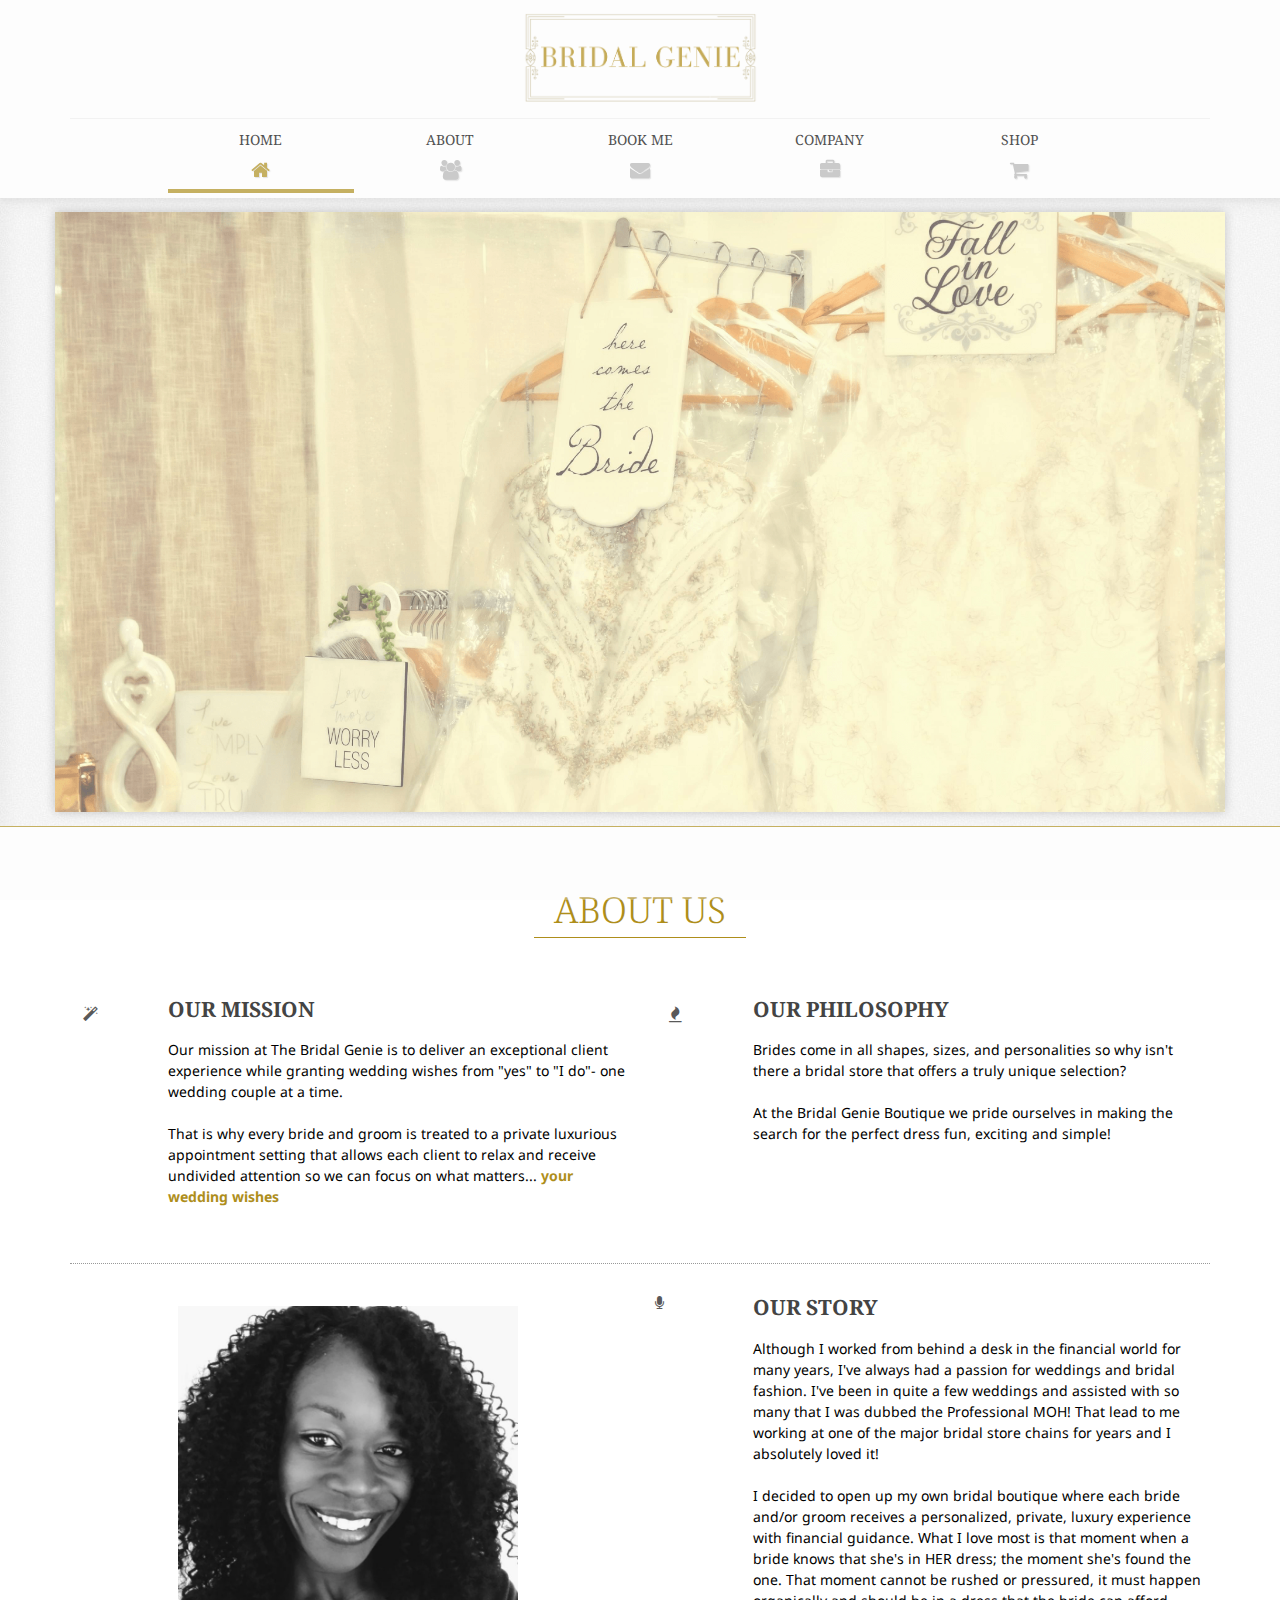
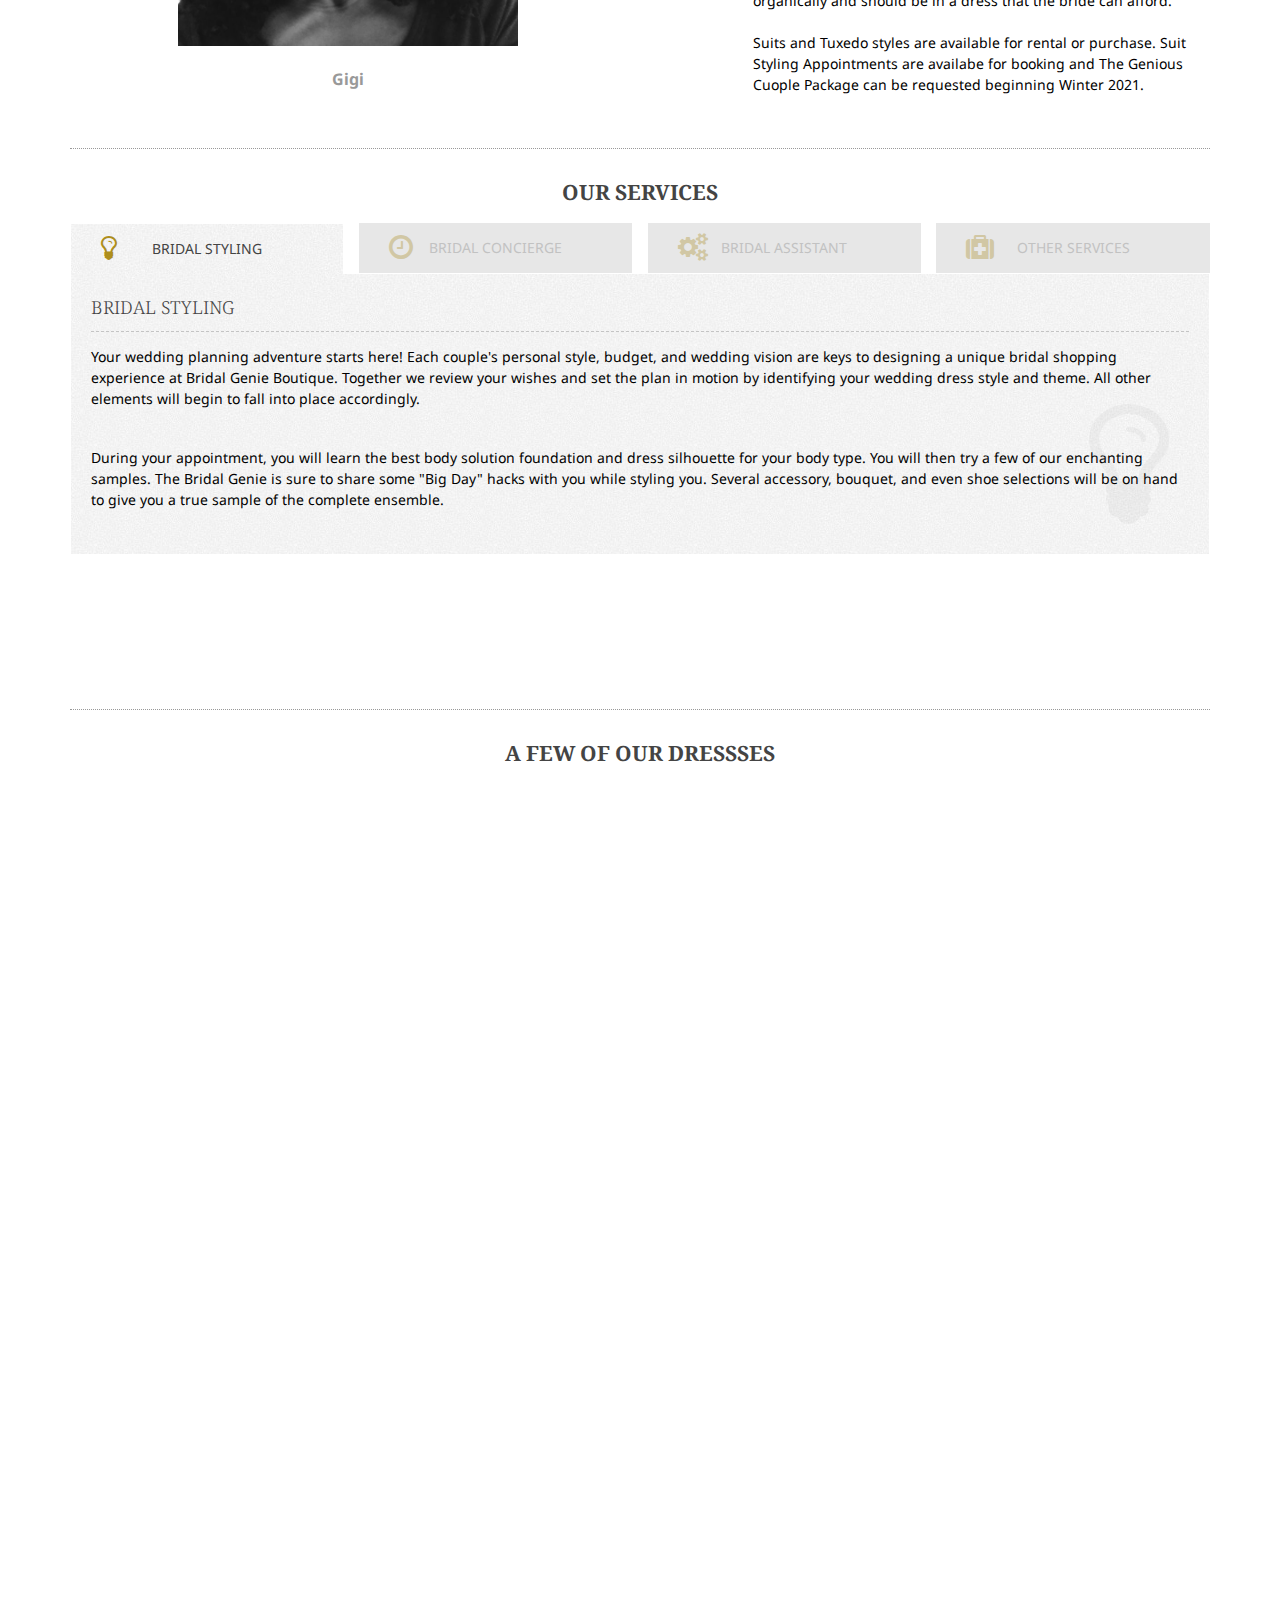
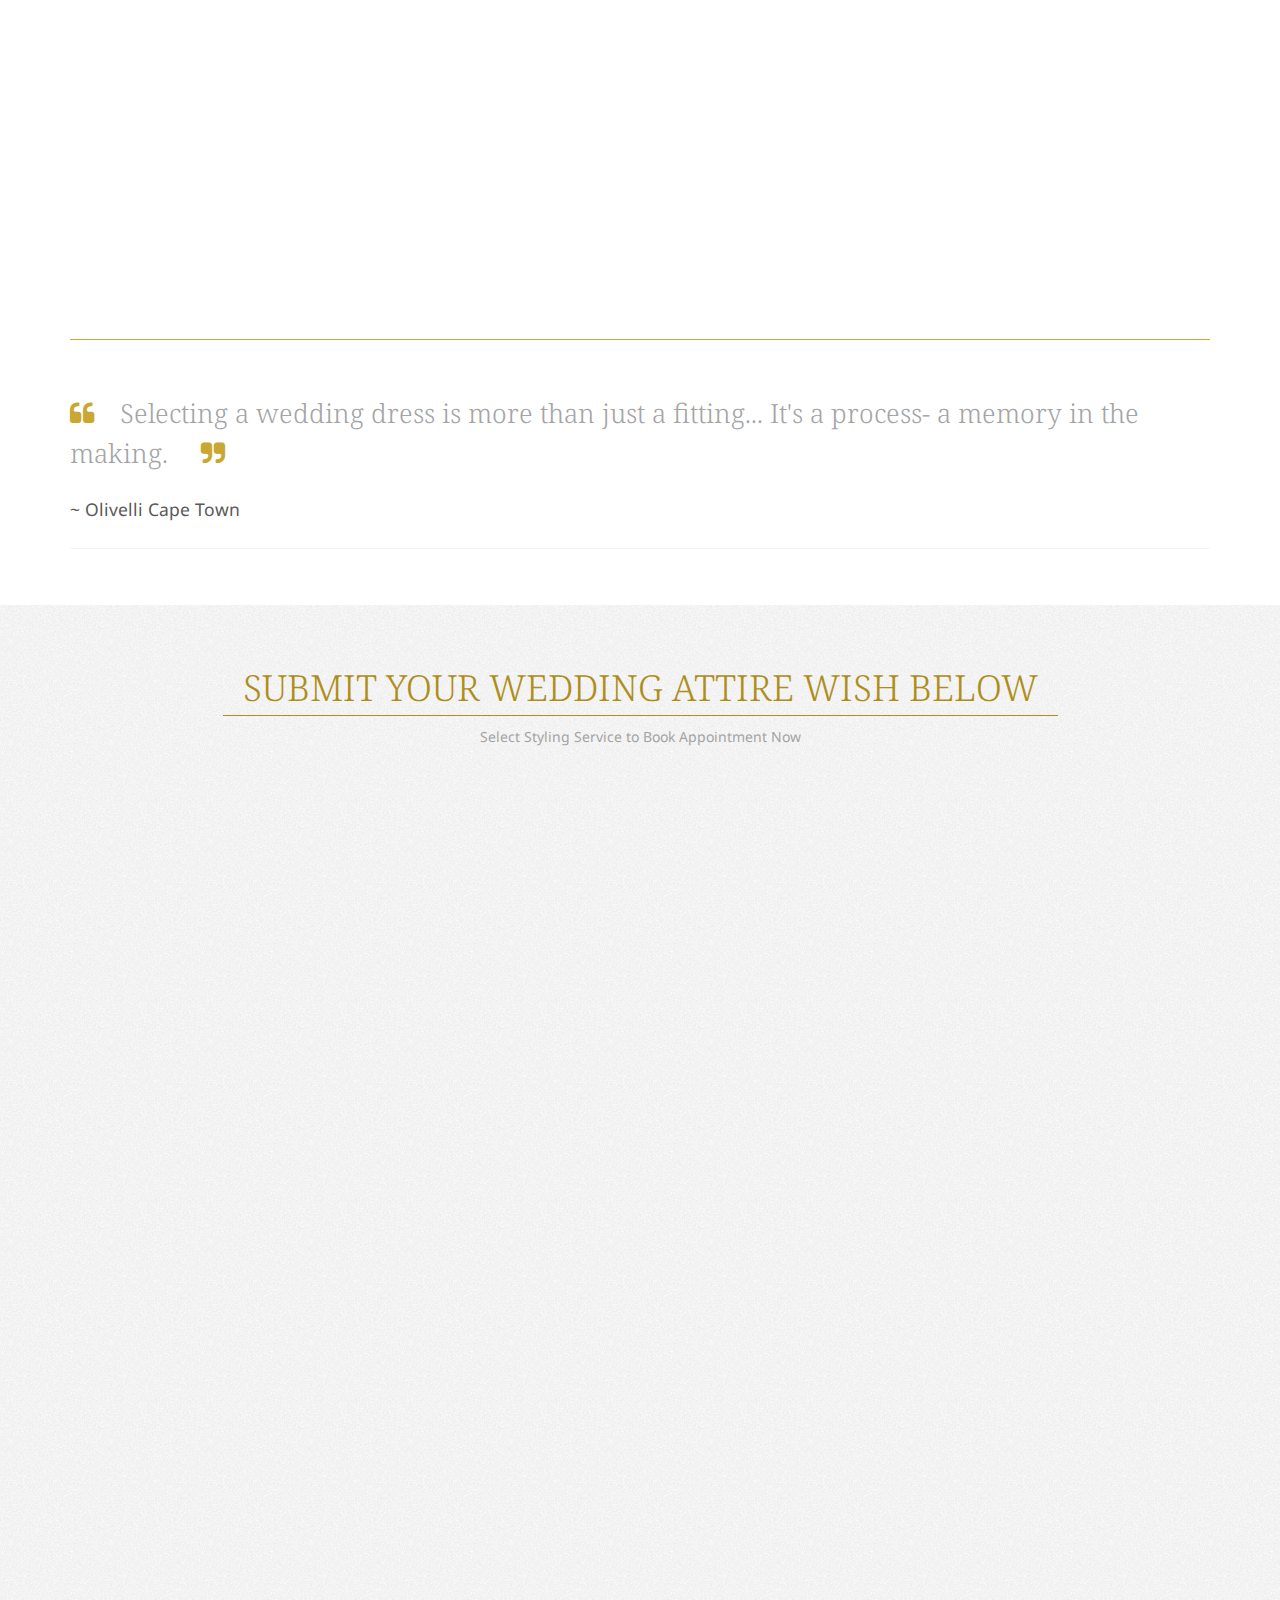
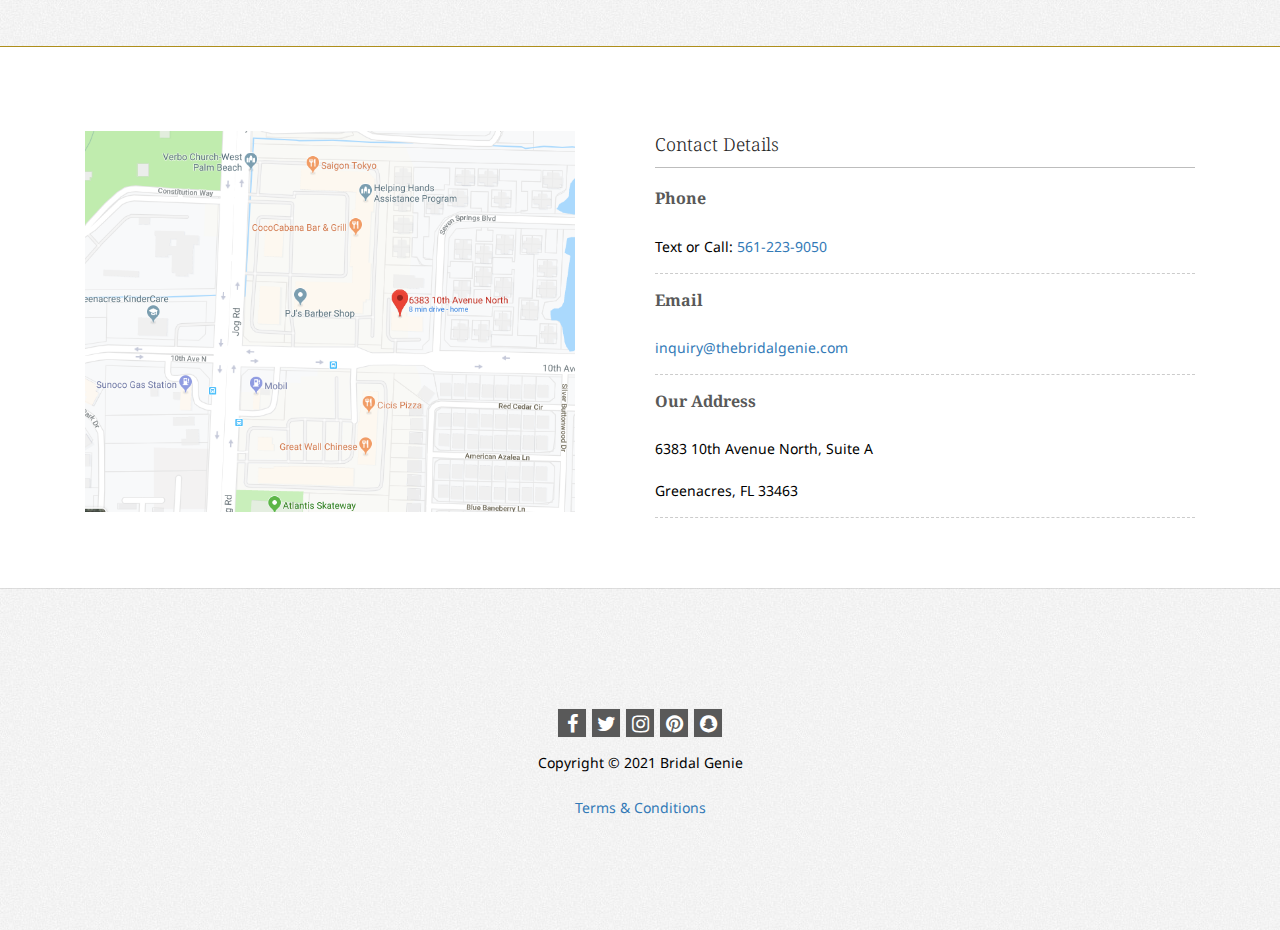
==== index.html @ aafdf783 "Fix navigation issues" ====
<!DOCTYPE html>
<html lang="en">
<head>
    <title>Bridal Genie</title>
    
    <!-- Mobile Specific Meta -->
    <meta name="viewport" content="width=device-width, initial-scale=1, maximum-scale=1">
    <meta http-equiv="content-type" content="text/html; charset=utf-8" >
    <meta http-equiv="Cache-Control" content="no-cache, no-store, must-revalidate" />
    <meta http-equiv="Pragma" content="no-cache" />
    <meta http-equiv="Expires" content="0" />
    
    <link href="css/all.min.css" rel="stylesheet" type="text/css" />
    <link href="css/application-revised.css" rel="stylesheet" type="text/css" />
 
    <!-- ICON FONT CSS -->
    <link href="css/font-awesome.min.css" rel="stylesheet" type="text/css" media="all" />
    
    <!-- GOOGLE FONT CSS -->
    <link href='https://fonts.googleapis.com/css?family=Droid+Serif:400,400italic,700' rel='stylesheet' type='text/css'>
    <link href='https://fonts.googleapis.com/css?family=Droid+Sans:400,700' rel='stylesheet' type='text/css'>

    <!--BOOTSTRAP CSS -->
    <link href="css/bootstrap.css" rel="stylesheet" type="text/css" media="all" />
    
    <!--NIVO SLIDR CSS -->
    <link href="css/nivo/default.css" rel="stylesheet" type="text/css" media="all" />
     
     <!-- CUBE PORTFOLIO CSS -->
    <link href="css/cubeportfolio.css" rel="stylesheet">
    
    <!-- Media Element Player CSS -->
    <link href="css/mediaelementplayer.css" rel="stylesheet">
    
    <!-- owl.transition -->
    <link rel="stylesheet" href="css/owl.transition.css">
     
    <!-- CUSTOM CSS -->
    <link href="css/custom.css?v=1.5" rel="stylesheet" type="text/css" media="all" />
    
    <!-- MODERNIZR JS --> 
    <script src="js/modernizr.js"></script>
    
    <!--[if lt IE 9]>
        <script src="https://html5shim.googlecode.com/svn/trunk/html5.js"></script>
    <![endif]--> 

</head>

<body class="pre-loader smoothy">
   <!-- START HOME -->
   <div class="page nopad" id="home">
            <header>   
                <div class="container">
               
                    <div class="row">
                                                  
                       <div class="col-md-12">
                           
                           <div src="/images/logo-cropped.png" style="
                                background: url('/images/logo-cropped.png');
                                background-size: 250px;
                                background-repeat: no-repeat;
                                width: 100%;
                                background-position-x: center;
                                height: 118px;"></div>
                           
                        </div> <!-- end col-md-12 -->
            
                    </div> <!-- end row -->
                </div> <!-- end container -->
           </header>  <!-- end header -->
         
           <div class="top-nav sticky--header" data-highlight="true">

                <div class="container">

                    <div class="row">

                        <div class="col-md-12 clearfix">

                            <div class="button-content center brand-content">
                                    <div class="button-content__shape">menu
                                        <i class="fa fa-align-justify"></i>
                                    </div>
                                </div>

                            <div class="menu-wrap">

                                <nav id="menu">

                                    <ul id="navigation">

                                        <li>
                                            <a href="#home" class="active firstCh">
                                                <span>Home</span>
                                                <i class="fa fa-home fa-2x"></i>
                                            </a>
                                        </li>
                                        <li>
                                            <a href="#about" class="secondCh">
                                                <span>About</span>
                                                <i class="fa fa-group fa-2x"></i>
                                            </a>
                                        </li>

                                        <li>
                                            <a href="#contact">
                                                <span>Book Me</span>
                                                <i class="fa fa-envelope fa-2x"></i>
                                            </a>
                                        </li>
                                        
                                        <li>
                                            <a href="#company" class="lastCh">
                                                <span>Company </span>
                                                <i class="fa fa-briefcase fa-2x"></i>
                                            </a>
                                        </li>

                                        <li>
                                            <a href="https://thebridalgenie.square.site/" target="_blank">
                                                <span>Shop</span>
                                                <i class="fa fa-shopping-cart fa-2x"></i>
                                            </a>
                                        </li>

                                    </ul>

                                </nav>
                                <!-- end menu -->

                            </div>
                            <!-- end menu-wrap -->
                            
                            <div class="menu-mobile">
                                <nav class="menu-mobile__scroll">
                                    <ul id="navigation-mobile">
                                        <li>
                                            <a href="#home" class="active firstCh">
                                                <span>Home</span>
                                                <i class="fa fa-home fa-2x"></i>
                                            </a>
                                        </li>
                                        <li>
                                            <a href="#about" class="secondCh">
                                                <span>About</span>
                                                <i class="fa fa-group fa-2x"></i>
                                            </a>
                                        </li>
                                        
                                        <li>
                                            <a href="#contact">
                                                <span>Book Me</span>
                                                <i class="fa fa-envelope fa-2x"></i>
                                            </a>
                                        </li>
                                        
                                        <li>
                                            <a href="#company" class="lastCh">
                                                <span>Company Info</span>
                                                <i class="fa fa-briefcase fa-2x"></i>
                                            </a>
                                        </li>

                                        <li>
                                            <a href="https://thebridalgenie.square.site/" target="_blank">
                                                <span>Shop</span>
                                                <i class="fa fa-shopping-cart fa-2x"></i>
                                            </a>
                                        </li>
                                    </ul>
                                </nav>
                                <!-- end menu-left -->

                            </div>
                            <!-- end mobile menu -->
                        </div>
                        <!-- end col-md-12 -->

                    </div>
                    <!-- end row -->

                </div>
                <!-- end container -->
            </div>
            <!-- end top-nav -->
           
           <!-- START FULL WIDTH NIVO WRAP -->
           <div class="fullwidthNivoWrap">
           
               <div class="container">
                 
                    <div class="row">
                 
                       <div class="span12">
        
                             <div class="theme-default">
                               
                               <div class="slide-wrap">
                               
                               <div id="nivo-slider" class="nivoSlider">
                               
                               <img src="/images/slider/fall-in-love.png" data-thumb="http://placehold.it/1000x400" alt="" />
                               <img src="/images/slider/love-more-worry-less.png" data-thumb="http://placehold.it/1000x400" alt="" />
                               <img src="/images/slider/never-stop-making-wishes.png" data-thumb="http://placehold.it/1000x400" alt="" />
                               
                               
                                <!--<img src="https://scontent-mia3-2.xx.fbcdn.net/v/t1.15752-9/s2048x2048/67632664_676492636202524_6101610418222923776_n.jpg?_nc_cat=109&_nc_oc=AQlidPWxLxqMxw5Fm52Qt-RfKw5mWt56e0IJUz0BXf-r-mwOF2VrP3E02lMSLZDmkeE&_nc_ht=scontent-mia3-2.xx&oh=e9f4cf1095e96dc063c4ec4763427c6b&oe=5DCCCE6A" data-thumb="http://placehold.it/1000x400" alt="" title="Well Design Text Layout" />-->
                                <!--<img src="https://scontent-mia3-2.xx.fbcdn.net/v/t1.15752-9/s2048x2048/68617800_396903310814776_85320130925428736_n.jpg?_nc_cat=110&_nc_oc=AQk9kQescT_mNffjImkCTiKgeitTtL6-SoC3RGo5_SF_o7J4r6KXU7Tc6JuQ6sPvPkI&_nc_ht=scontent-mia3-2.xx&oh=89989eeba641c5ba8122cf074e465425&oe=5DE5D48B" data-thumb="http://placehold.it/1000x400" alt="" title="Beauiful Images Display" />-->
                               
                              </div> <!-- end nivoSlider -->
                              
                           </div>  <!-- end theme-default -->
                        
                        </div> <!-- end slide-wrap -->
                        
                     </div> <!-- end span12 -->
                     
                  </div>  <!-- end row -->               
            </div>  <!-- end container -->
          
        </div>  <!-- end fullwidthNivoWrap -->
      
    </div> 
    <!-- END HOME --> 

     <!-- START ABOUT -->
    <div class="page" id="about">

        <div class="about-wrap">

            <div class="container">

                <div class="row">

                    <div class="col-md-12">

                        <div class="sectionTitle">

                            <h2>About Us</h2>

                        </div>
                        <!-- end sectionTitle -->

                    </div>
                    <!-- end col-md-12 -->

                </div>
                <!-- end row -->

            </div>
            <!-- end container -->

            <div class="container">
                
                <div class="row">

                    <div class="about-description">

                        <div class="col-md-6 text-lg-left text-center" data-sr="wait .4s enter top and move 50px over 1.33s">
                            <div class="row">
                                <div class="col-0 col-md-2">
                                    <i class="fa fa-magic"></i>
                                </div>
                                <div class="col-md-10">
                                    <h4 class="text-lg-left text-center">Our Mission</h4>
                                    <p>
                                        Our mission at The Bridal Genie is to deliver an exceptional client experience while granting wedding wishes from "yes" to "I do"- one wedding couple at a time.
                                        <br><br>
                                        
                                        That is why every bride and groom is treated to a private luxurious appointment setting that allows each client to relax and receive undivided attention so we can focus on what matters... <b style="font-size: inherit;">your wedding wishes</b>
                                    </p>
                              </div>
                           </div>
                        </div>
                        <!-- end div col-md-6 -->

                        <div class="col-md-6 text-lg-left text-center" data-sr="wait .8s enter top and move 50px over 1.33s">
                            <div class="row">
                                <div class="col-0 col-md-2">
                                    <i class="fa fa-fire"></i>
                                </div>
                                <div class="col-md-10">
                                    <h4 class="text-lg-left text-center">Our Philosophy</h4>
                                    <p>
                                        Brides come in all shapes, sizes, and personalities so why isn't there a bridal store that offers a truly unique selection?
                                        <br><br>
                                        At the Bridal Genie Boutique we pride ourselves in making the search for the perfect dress fun, exciting and simple!
                                    </p>
                              </div>
                           </div>
                        </div>
                        <!-- end div col-md-6 -->

                    </div>
                    <!-- end div about-description -->

                </div>
                <!-- end div row -->

                <div class="row">

                    <div class="col-md-12">
                        
                        <!-- START TEAM WRAP -->
                        <div class="team-wrap">
        
                            <div class="row">
        
                                <div class="col-md-6 mx-auto" data-sr="wait .5s enter left and move 50px over 1.33s">
         
                                    <div class="team-member col-8 mx-auto">
        
                                        <div class="team-data">
        
                                            <div class="member-info">
        
                                                <div class="member-about">
                                                    Granting wedding wishes from "Yes" to "I do"
                                                    <br><br>
                                                    ~Gigi<br><br>
                                                    Master Stylist 
                                                </div>
                                                <!-- end memberAbout -->
                                            </div>
                                            <!-- end member-info -->
                                            
                                            <img src="/images/team/thebridalgenie.jpg" alt="">
        
                                        </div>
                                        <!--end team-data --> 
                                            
                                        
        
                                        <span class="team-name">Gigi</span>
        
                                        <span class="team-title"></span>
        
                                    </div>
                                    <!-- end team-member -->
        
                                </div>
                                <!-- end col-md-4 -->
                                <div class="col-md-6 mr-auto text-lg-left text-center" data-sr="enter top and move 50px over 1.33s">
                                    <div class="row">
                                        <div class="col-0 col-md-2">
                                            <i class="fa fa-microphone"></i>
                                        </div>
                                        <div class="col-md-10">
                                            <h4 class="text-lg-left text-center">Our Story</h4>
                                            <p>
                                             Although I worked from behind a desk in the financial world for many years, I've always had a passion for weddings and bridal fashion. I've been in quite a few weddings and assisted with so many that I was dubbed the Professional MOH! That lead to me working at one of the major bridal store chains for years and I absolutely loved it!
                                                <br><br>
                                                 I decided to open up my own bridal boutique where each bride and/or groom receives a personalized, private, luxury experience with financial guidance. What I love most is that moment when a bride knows that she's in HER dress; the moment she's found the one. That moment cannot be rushed or pressured, it must happen organically and should be in a dress that the bride can afford. 
                                               <br><br>  
                                             Suits and Tuxedo styles are available for rental or purchase. Suit Styling Appointments are availabe for booking and The Genious Cuople Package can be requested beginning Winter 2021.
                                            </p>
                                      </div>
                                   </div>
                                </div>
                                <!-- end div col-md-6 -->
        
                            </div>
                            <!-- end row -->
        
                        </div>
                        <!-- end team-wrap -->

                        <!-- START TAB WRAP -->
                        <div class="tabWrap" data-sr="enter bottom and move 200px over 1.33s">

                            <h4 class="text-center">Our Services</h4>

                            <ul class="tabs">
                                <li>
                                    <a href="#tab1">
                                        <i class="fa fa-lightbulb-o fa-2x"></i>
                                        Bridal Styling</a>
                                </li>
                                <li>
                                    <a href="#tab2">
                                        <i class="fa fa-clock-o fa-2x"></i>
                                        Bridal Concierge</a>
                                </li>
                                <li>
                                    <a href="#tab3">
                                        <i class="fa fa-cogs fa-2x"></i>
                                        Bridal Assistant</a>
                                </li>
                                <li>
                                    <a href="#tab4">
                                        <i class="fa fa-medkit fa-2x"></i>
                                        Other Services</a>
                                </li>
                                

                            </ul>
                            <!-- end tabs -->

                            <div class="tab_container">

                                <div id="tab1" class="tab_content">
                                    <h5>Bridal Styling</h5>
                                    <i class="fa fa-lightbulb-o fa-2x"></i>
                                    <p>
                                        Your wedding planning adventure starts here! Each couple's personal style, budget, and wedding vision are keys to designing a unique bridal shopping experience at Bridal Genie Boutique. Together we review your wishes and set the plan in motion by identifying your wedding dress style and theme. All other elements will begin to fall into place accordingly.
                                    </p>
                                        
                                    <p>
                                        During your appointment, you will learn the best body solution foundation and dress silhouette for your body type. You will then try a few of our enchanting samples.  The Bridal Genie is sure to share some "Big Day" hacks with you while styling you.  Several accessory, bouquet, and even shoe selections will be on hand to give you a true sample of the complete ensemble.
                                    </p>
                                </div>

                                <div id="tab2" class="tab_content">
                                    <h5>Bridal Concierge</h5>
                                    <i class="fa fa-clock-o fa-2x"></i>
                                    <p>
                                        No need to worry about where you can store your dress between purchase, alterations, and your big day. The Boutique to Bridal Suite Service ensures that your wedding dress is maintained in a secured, well ventilated area. Your dress will be delivered to your alterations and steaming appointment with one of our preferred seamstress/cleaners.
                                    </p>
                                    <p>
                                        On the day of (or evening prior to)your wedding, your bridal stylist will arrive with your dress steamed* and ready to style and fasten you to ensure your aisle debut or first look is flawless.
                                        Your bridal stylist can remain on hand post ceremony to position dress during your photo session and bustle for reception! This allows you and your bridal entourage to fully immerse yourselves in the true fun, love and experience of your big day without any awkward or frantic dress moments.
                                    </p>
                                    <p>
                                        The Bridal Concierge service ensures that I am with you every step of the way, from  vision to reality including research and selection expert wedding vendors, to off-site dress fittings, venue searches, bride tribe meetings, and so much more.
                                    </p>
                                    <p>
                                        Transport of Bridal Crew dresses is available. This is a separate service. This option reduces the worries of your guys/gals forgetting to pick up outfits, small details, accessories, or having items accidentally separated or wrinkled/damaged during travel.  Bridal Genie Boutique will ensure your entire bridal entourage receives their complete registered attire** prior to the ceremony and assist with any requests.
                                    </p>
                                </div>
                                <div id="tab3" class="tab_content">
                                    <h5>BRIDAL ASSISTANT</h5>
                                    <i class="fa fa-cogs fa-2x"></i>
                                    <p>
                                        Wedding Planners are a valuable part of your wedding experience and should be included in the wedding budget, if possible.
                                        Bridal Genie Boutique has access to preferred partners that offer such services.
                                    </p>
                                    <p>
                                        If you prefer to plan your big day without a wedding planner, please consider booking a wedding management session as soon as possible. During this session, I will provide valuable wedding management info. This information will save you a lot of time and money during your wedding planning. Our Styling and Concierge Services will be explained in depth and made available to you.
                                    </p>
                                    <p>
                                        Having a personal bridal assistant to help you complete specific wedding tasks and manage your wedding planning journey will allow you to stay organized, and maintain your lifestyle while planning your wedding.
                                    </p>
                                    <p>
                                        Book a consultation to discuss your customized Bridal Styling & Consultation package!
                                    </p>
                                </div>

                                <div id="tab4" class="tab_content">
                                    <h5>Other Services</h5>
                                    <i class="fa fa-medkit fa-2x"></i>
                                    <p>Bridal Gown Steaming<br>
                                    The Bridal Genie offers expert steaming services for your bridal attire.  This service is included with the purchase of your formal event attire.<br>
                                    Having a destination wedding here in Florida but purchased your dress elsewhere? Traveling with your gown can be a daunting task and can cause unsightly wrinkles. We will steam your dress for you! This service must be booked no later than 1 week prior to your event date. If this service is requested within 7 days of your event date, a rush fee will be assessed.
                                    </p>
                                    <p>Groom Styling <br>
                                    The Bridal Genie now offers suit and tux rental services! Now your groom and groomsmen can rent or purchase their formal attire and receive undivided attention and stellar customer service and guidance. Groomed By G is a Bridal Genie company and is located inside Bridal Genie Boutique. To use our Build-a-Tux tool or get more information, <a href="https://groomedbyg.com/" target="_blank">Visit Groomed By G</a>
                                    </p>
                                    <p>Wedding Budgeting & Guidance</p>
                                </div>

                            </div>
                            <!-- end tab_container -->

                        </div>
                        <!-- end tabWrap -->

                    </div>
                    <!-- end col-md-12 -->

                </div>
                <!-- end row -->

            </div>
            <!-- end container -->

        </div>
        <!-- end div about-wrap -->
        
    </div>
    <!-- END ABOUT -->
    
    
  
    <!-- START NEWS -->
    <div class="page" id="news">

        <!-- START NEWS WRAP -->
        <div class="news-wrap">

            <div class="container">

                <div class="row">

                    <div class="col-md-12">

                        <div class="subSectionTitle">

                            <h4 class="text-center">A few of our dressses</h4>

                        </div>
                        <!-- end subSectionTitle -->
                        
                        
                        <div class="row">
                                <div class="col-md-4" data-sr="wait .4s enter left and move 50px over 1.33s">

                                    <div class="team-member">
        
                                        <div class="team-data">
        
                                            <div class="member-info">


                                                <a href="#" class="btn w-50 btn-theme m-4">
                                                    View
                                                </a>
                                                
                                                
                                            </div>
                                            <!-- end member-info -->
                                            
                                            <img src="images/lookbooks/OJ1750-1.jpeg" alt="">
        
                                        </div>
                                        <!--end team-data --> 
                                        
                                        <!-- <span class="team-name"></span> -->
        
                                        <!-- <span class="team-title"></span> -->
                                    </div>
        
                                </div>
                                <div class="col-md-4" data-sr="wait .6s enter left and move 50px over 1.33s">

                                    <div class="team-member">
        
                                        <div class="team-data">
        
                                            <div class="member-info">


                                                <a href="#" class="btn w-50 btn-theme m-4">
                                                    View
                                                </a>
                                                
                                                
                                            </div>
                                            <!-- end member-info -->
                                            
                                            <img src="images/lookbooks/OJ1759-1.jpeg" alt="">
        
                                        </div>
                                        <!--end team-data --> 
                                        
                                        <!-- <span class="team-name"></span> -->
        
                                        <!-- <span class="team-title"></span> -->
                                    </div>
        
                                </div>
                                <div class="col-md-4" data-sr="wait .8s enter left and move 50px over 1.33s">

                                    <div class="team-member">
        
                                        <div class="team-data">
        
                                            <div class="member-info">


                                                <a href="#" class="btn w-50 btn-theme m-4">
                                                    View
                                                </a>
                                                
                                                
                                            </div>
                                            <!-- end member-info -->
                                            
                                            <img src="images/lookbooks/OJ1777-1.jpeg" alt="">
        
                                        </div>
                                        <!--end team-data --> 
                                        
                                        <!-- <span class="team-name"></span> -->
        
                                        <!-- <span class="team-title"></span> -->
                                    </div>
                                </div>

                                <div class="col-md-4" data-sr="wait .8s enter left and move 50px over 1.33s">

                                    <div class="team-member">
        
                                        <div class="team-data">
        
                                            <div class="member-info">


                                                <a href="#" class="btn w-50 btn-theme m-4">
                                                    View
                                                </a>
                                                
                                                
                                            </div>
                                            <!-- end member-info -->
                                            
                                            <img src="images/lookbooks/OL1775-1.jpeg" alt="">
        
                                        </div>
                                        <!--end team-data --> 
                                        
                                        <!-- <span class="team-name"></span> -->
        
                                        <!-- <span class="team-title"></span> -->
                                    </div>
        
                                </div>

                                <div class="col-md-4" data-sr="wait .8s enter left and move 50px over 1.33s">

                                    <div class="team-member">
        
                                        <div class="team-data">
        
                                            <div class="member-info">


                                                <a href="#" class="btn w-50 btn-theme m-4">
                                                    View
                                                </a>
                                                
                                                
                                            </div>
                                            <!-- end member-info -->
                                            
                                            <img src="images/lookbooks/OM1833-1.jpeg" alt="">
        
                                        </div>
                                        <!--end team-data --> 
                                        
                                        <!-- <span class="team-name"></span> -->
        
                                        <!-- <span class="team-title"></span> -->
                                    </div>
        
                                </div>

                                <div class="col-md-4" data-sr="wait .8s enter left and move 50px over 1.33s">

                                    <div class="team-member">
        
                                        <div class="team-data">
        
                                            <div class="member-info">


                                                <a href="#" class="btn w-50 btn-theme m-4">
                                                    View
                                                </a>
                                                
                                                
                                            </div>
                                            <!-- end member-info -->
                                            
                                            <img src="images/lookbooks/OM1845-1.jpeg" alt="">
        
                                        </div>
                                        <!--end team-data --> 
                                        
                                        <!-- <span class="team-name"></span> -->
        
                                        <!-- <span class="team-title"></span> -->
                                    </div>
        
                                </div>
                        </div>

                        <!-- START CBP ROTATOR -->
                        <div id="cbp-qtrotator" class="cbp-qtrotator">

                            <div class="cbp-qtcontent">
                                <!-- <img src="http://lorempixel.com/100/100" alt="img01" /> -->
                                <blockquote>
                                    <p>Selecting a wedding dress is more than just a fitting... It's a process- a memory in the making.</p>
                                    <div>~ Olivelli Cape Town</div>
                                </blockquote>
                            </div>
                            <div class="cbp-qtcontent">
                                <blockquote>
                                    <p>What is important in a dress is the woman who is wearing it</p>
                                    <div>~ Yves Saint Laurent</div>
                                </blockquote>
                            </div>
                            <div class="cbp-qtcontent">
         
                                <blockquote>
                                    <p>A wedding dress is both intimate and personal for a woman; it must reflect the personality and style of the bride</p>
                                    <div>~ Carolina Herrera</div>
                                </blockquote>
                            </div>
                        </div>
                        <!-- end cbp-qtrotator -->

                    </div>
                    <!-- end col-md-12 -->

                </div>
                <!-- end row -->

            </div>
            <!-- end container -->

        </div>
        <!-- end news-wrap -->

    </div>
    <!-- END NEWS -->

    <!-- START CONTACT -->
    <div class="page" id="contact">

        <!-- START CONTACT WRAP -->
        <div class="contact-wrap">

            <div class="container">

                <div class="row">

                    <div class="col-md-12">

                        <div class="sectionTitle">

                            <h2>Submit Your Wedding Attire Wish Below</h2>
                            <p>Select Styling Service to Book Appointment Now</p>

                        </div>
                        <!-- end sectionTitle -->

                    </div>
                    <!-- end col-md-12 -->

                </div>
                <!-- end row -->

            </div>
            <!-- end container -->

            <div class="container">
                
                <iframe src="https://app.acuityscheduling.com/schedule.php?owner=18579626" width="100%" height="800" frameBorder="0"></iframe>
                <script src="https://embed.acuityscheduling.com/js/embed.js" type="text/javascript"></script>
                
                <!--
                    <style>
                        :root {
                            --app-color: #ae880e;
                        }
                        .border-container {
                          background-color: #fff;
                          border-radius: 4px;
                          box-shadow: 0 2px 2px rgba(0,0,0,.02);
                          border: 1px solid #e1e8f0;
                        }
                    </style>
          
                    <div class="row">
                        <div class="contact-inner-wrap">
                            <div class="col-md-6 clearfix">
                                <h5 class="contact-title">Personal Information</h5>
                                <fieldset class="" style="border-color: var(--app-color);">
                                    
                    	            <div class="form-group">
                                        <label for="full_name">Full Name <span class="quform-required fa fa-star"></span>
                                                        </label>
                                        <input class="form-control" name="full_name" type="text" id="fullName" placeholder="Jane Doe" tabindex="1">
                                    </div>
                    
                                    <div class="form-group">
                                        <label for="telephone">Phone Number <span class="quform-required fa fa-star"></span>
                                                        </label>
                                        <input class="form-control" name="telephone" type="tel" id="telephone" placeholder="561-456-7890" tabindex="2">
                                    </div>
                    
                                    <div class="form-group">
                                        <label for="email">Email <span class="quform-required fa fa-star"></span>
                                                        </label>
                                        <input class="form-control" name="email" type="email" id="email" placeholder="jane.doe@example.com" tabindex="3">
                                    </div>
                                    
                                </fieldset>
                            </div>
                            <div class="col-md-6">
                                <h5 class="contact-title">Event Information</h5>  
                                <fieldset class="" style="border-color: var(--app-color);">
                                    
                                    <div class="form-group">
                                        <label for="event_type">Event Type</label>
                                        <select class="form-control" name="event_type" id="eventType" tabindex="4">
                                            <option selected="" disabled="">Please select an event type</option>
                                            <option>Baby Shower</option>
                                            <option>Bachelorette Party</option>
                                            <option>Bridal Shower</option>
                                            <option>Homecoming</option>
                                            <option>Prom</option>
                                            <option>Quinceañera</option>
                                            <option>Sweet 16</option>
                                            <option>Wedding</option>
                                            <option>Vow Renewal</option>
                                            <option>Other</option>
                                        </select>
                                    </div>
                                    
                                    <div class="form-group">
                                        <label for="event_date">Event Date</label>
                                        <select class="form-control" name="event_date" id="eventDate" tabindex="5">
                                            <option selected="" disabled="">Do you know your event date?</option>
                                            <option value="yes">Yes</option>
                                            <option value="no">No</option>
                                        </select>
                                    </div>
                                    
                                    <div class="form-group" id="eventDatePickerDiv" style="display:none;">
                                        <label for="event_date_picker">&nbsp;</label>
                                        <div id="eventDatePicker" class="border-container form-control date-picker-btn" style="height: 34px;padding-top: 6px;padding-bottom: 2px;">
                                            <span style="line-height: 1.5; font-weight: 400; width: 90%">Immediately</span>
                                            <i class="ml-2 far fa-calendar-alt pull-right" style="margin-top: 3px; color: #868e96"></i>
                                        </div>
                                    </div>
                                    
                                    <div class="form-group">
                                        <label for="event_venue">Venue</label>
                                        <input type="text" class="form-control" name="event_venue" id="eventVenue" placeholder="123 Street Address, City, State Zip" tabindex="6">
                    
                                    </div>
                              
                                </fieldset>
                    	    </div>
                    	    <div class="col-md-12">
                    	        <div class="form-group">
                                    <label for="wishes">Select Your Wishes <span class="quform-required fa fa-star"></span></label>
                                                        
                                    <div class="p-0 border-container">
                    
                                        <div class="hidden-scrollbar text-center" style="height: 223px;border-radius: 5px;">
                                            <ul id="servicesContainer" class="mt-2 mb-2 nav nav-navbar"></ul>
                                        </div>
                    
                                    </div>
                                </div>
                    	    </div>
                    	    
                    	    <div class="col-md-6">
                    	        <div class="custom-control custom-checkbox mb-4">
                                    <input type="checkbox" class="custom-control-input" checked="">
                                    <label class="custom-control-label fs-10">I would like to continue to receive emails from Bridal Genie</label>
                                </div>
                    	    </div>
                    	    <div class="col-md-6">
                    	        <button class="btn-block btn btn-theme" id="sendMyWish" tabindex="7">SEND MY WISH </button>   
                    	        <span class="mt-3 mx-auto small text-center text-light">By completing this form you agree to our <a href="/tos" target="_blank">Terms and Conditions</a>.</span>
                    	    </div>
                    </div> -->
                    	     
                </div>
            </div>
        </div>
    </div>
    
    <!-- START COMPANY -->
    <div class="page" id="company">
        
        <!-- START COMPANY WRAP -->
        <div class="company-wrap">
            
            <div class="container"

                <div class="row mt-8">

                    <div class="contact-inner-wrap w-100">

                        <div class="col-md-6 clearfix">

                            <img class="pr-md-8" src="/images/google-maps.jpg">
  
                        </div>
                        <!-- end col-md-6 -->

                        <div class="col-md-6">

                            <h5 class="contact-title">Contact Details</h5>
                            
                            <div class="contact-details">
                                <h4>Phone</h4>
                                <p>Text or Call: <a href="tel:5612239050">561-223-9050</a></p>
                            </div>

                            <div class="contact-details">

                                <h4>Email</h4>
                                <p><a href="mailto:inquiry@thebridalgenie.com">inquiry@thebridalgenie.com</a></p>

                            </div>
                            
                            <div class="contact-details">

                                <h4>Our Address</h4>
                                <p>6383 10th Avenue North, Suite A</p>
                                <p>Greenacres, FL 33463</p>

                            </div>
                            
                        </div>
                        <!-- end col-md-6 -->

                    </div>
                    <!-- end contact-inner-wrap -->

                </div>
                <!-- end row -->

            </div>
            <!-- end container -->

        </div>
        <!-- end contact-wrap -->

    </div>
    <!-- END CONTACT -->

    <!-- START FOOTER -->
    <footer>

        <div class="container">

            <div class="row">

                <div class="col-md-12">
                    
                    <ul class="social-media">

                        <li>
                            <a href="https://fb.me/TheBridalGenie">
                                <i class="fa fa-facebook fa-2x"></i>
                            </a>
                        </li>
                        <li>
                            <a href="https://twitter.com/TheBridalGenie">
                                <i class="fa fa-twitter fa-2x"></i>
                            </a>
                        </li>
                        <li>
                            <a href="https://instagram.com/TheBridalGenie">
                                <i class="fa fa-instagram fa-2x"></i>
                            </a>
                        </li>
                        <li>
                            <a href="https://www.pinterest.com/TheBridalGenie">
                                <i class="fa fa-pinterest fa-2x"></i>
                            </a>
                        </li>
                        <li>
                            <a href="https://www.snapchat.com/add/bridalgenie">
                                <i class="fa fa-snapchat fa-2x"></i>
                            </a>
                        </li>

                    </ul>
                    <!-- end social-media -->

                    <div class="copyright">

                        <p>Copyright © 2021 Bridal Genie</p>
                        
                        <a href="/tos">Terms & Conditions</a>

                    </div>
                    <!-- end copyright -->

                </div>
                <!-- end col-md-12 -->

            </div>
            <!-- end row -->

        </div>
        <!-- end container -->

    </footer>
    <!-- END FOOTER -->

        <script src="https://code.jquery.com/jquery-1.12.4.js" integrity="sha256-Qw82+bXyGq6MydymqBxNPYTaUXXq7c8v3CwiYwLLNXU=" crossorigin="anonymous"></script>
        <script src="js/jquery.easing.1.3.js"></script>
        <script src="js/jquery.stellar.min.js?=1"></script>       
        <script src="js/jquery.nivo.slider.js"></script> 
        <script src="js/jquery.cubeportfolio.js"></script>
        <script src="js/cubeportfoiomain.js"></script>
        <script src="js/jquery.cbpFWSlider.js"></script>
        <script src="js/jquery.fancybox.pack.js"></script> 
        <script src="js/jquery.fancybox-media.js"></script>
        <script src="js/jquery.vaccordion.js"></script>
        <script src="js/jquery.cbpQTRotator.js"></script>

        <script src="js/owl.carousel.js"></script>
        <script src="js/preloader.js"></script>
 
        <script src="js/jquery.scrollUp.js"></script>
        <script src="js/jquery.countTo.js"></script>
        <script src="js/jquery.appear.js"></script>
        <script src="js/scrollReveal.js"></script>
        <script src="js/jquery.waypoints.min.js"></script>
        <script src="js/sticky.min.js"></script>

        <!-- CONTACT FORM -->
        <script src="js/custom.min.js"></script>
		
                		
</body>

</html>
---- css/all.min.css ----
.fa,.fab,.fal,.far,.fas{-moz-osx-font-smoothing:grayscale;-webkit-font-smoothing:antialiased;display:inline-block;font-style:normal;font-variant:normal;text-rendering:auto;line-height:1}.fa-lg{font-size:1.33333em;line-height:.75em;vertical-align:-.0667em}.fa-xs{font-size:.75em}.fa-sm{font-size:.875em}.fa-1x{font-size:1em}.fa-2x{font-size:2em}.fa-3x{font-size:3em}.fa-4x{font-size:4em}.fa-5x{font-size:5em}.fa-6x{font-size:6em}.fa-7x{font-size:7em}.fa-8x{font-size:8em}.fa-9x{font-size:9em}.fa-10x{font-size:10em}.fa-fw{text-align:center;width:1.25em}.fa-ul{list-style-type:none;margin-left:2.5em;padding-left:0}.fa-ul>li{position:relative}.fa-li{left:-2em;position:absolute;text-align:center;width:2em;line-height:inherit}.fa-border{border:.08em solid #eee;border-radius:.1em;padding:.2em .25em .15em}.fa-pull-left{float:left}.fa-pull-right{float:right}.fa.fa-pull-left,.fab.fa-pull-left,.fal.fa-pull-left,.far.fa-pull-left,.fas.fa-pull-left{margin-right:.3em}.fa.fa-pull-right,.fab.fa-pull-right,.fal.fa-pull-right,.far.fa-pull-right,.fas.fa-pull-right{margin-left:.3em}.fa-spin{animation:fa-spin 2s infinite linear}.fa-pulse{animation:fa-spin 1s infinite steps(8)}@keyframes fa-spin{0%{transform:rotate(0deg)}to{transform:rotate(1turn)}}.fa-rotate-90{-ms-filter:"progid:DXImageTransform.Microsoft.BasicImage(rotation=1)";transform:rotate(90deg)}.fa-rotate-180{-ms-filter:"progid:DXImageTransform.Microsoft.BasicImage(rotation=2)";transform:rotate(180deg)}.fa-rotate-270{-ms-filter:"progid:DXImageTransform.Microsoft.BasicImage(rotation=3)";transform:rotate(270deg)}.fa-flip-horizontal{-ms-filter:"progid:DXImageTransform.Microsoft.BasicImage(rotation=0, mirror=1)";transform:scaleX(-1)}.fa-flip-vertical{transform:scaleY(-1)}.fa-flip-both,.fa-flip-horizontal.fa-flip-vertical,.fa-flip-vertical{-ms-filter:"progid:DXImageTransform.Microsoft.BasicImage(rotation=2, mirror=1)"}.fa-flip-both,.fa-flip-horizontal.fa-flip-vertical{transform:scale(-1)}:root .fa-flip-both,:root .fa-flip-horizontal,:root .fa-flip-vertical,:root .fa-rotate-90,:root .fa-rotate-180,:root .fa-rotate-270{filter:none}.fa-stack{display:inline-block;height:2em;line-height:2em;position:relative;vertical-align:middle;width:2.5em}.fa-stack-1x,.fa-stack-2x{left:0;position:absolute;text-align:center;width:100%}.fa-stack-1x{line-height:inherit}.fa-stack-2x{font-size:2em}.fa-inverse{color:#fff}.fa-500px:before{content:"\f26e"}.fa-abacus:before{content:"\f640"}.fa-accessible-icon:before{content:"\f368"}.fa-accusoft:before{content:"\f369"}.fa-acorn:before{content:"\f6ae"}.fa-acquisitions-incorporated:before{content:"\f6af"}.fa-ad:before{content:"\f641"}.fa-address-book:before{content:"\f2b9"}.fa-address-card:before{content:"\f2bb"}.fa-adjust:before{content:"\f042"}.fa-adn:before{content:"\f170"}.fa-adobe:before{content:"\f778"}.fa-adversal:before{content:"\f36a"}.fa-affiliatetheme:before{content:"\f36b"}.fa-air-freshener:before{content:"\f5d0"}.fa-alarm-clock:before{content:"\f34e"}.fa-algolia:before{content:"\f36c"}.fa-alicorn:before{content:"\f6b0"}.fa-align-center:before{content:"\f037"}.fa-align-justify:before{content:"\f039"}.fa-align-left:before{content:"\f036"}.fa-align-right:before{content:"\f038"}.fa-alipay:before{content:"\f642"}.fa-allergies:before{content:"\f461"}.fa-amazon:before{content:"\f270"}.fa-amazon-pay:before{content:"\f42c"}.fa-ambulance:before{content:"\f0f9"}.fa-american-sign-language-interpreting:before{content:"\f2a3"}.fa-amilia:before{content:"\f36d"}.fa-analytics:before{content:"\f643"}.fa-anchor:before{content:"\f13d"}.fa-android:before{content:"\f17b"}.fa-angel:before{content:"\f779"}.fa-angellist:before{content:"\f209"}.fa-angle-double-down:before{content:"\f103"}.fa-angle-double-left:before{content:"\f100"}.fa-angle-double-right:before{content:"\f101"}.fa-angle-double-up:before{content:"\f102"}.fa-angle-down:before{content:"\f107"}.fa-angle-left:before{content:"\f104"}.fa-angle-right:before{content:"\f105"}.fa-angle-up:before{content:"\f106"}.fa-angry:before{content:"\f556"}.fa-angrycreative:before{content:"\f36e"}.fa-angular:before{content:"\f420"}.fa-ankh:before{content:"\f644"}.fa-app-store:before{content:"\f36f"}.fa-app-store-ios:before{content:"\f370"}.fa-apper:before{content:"\f371"}.fa-apple:before{content:"\f179"}.fa-apple-alt:before{content:"\f5d1"}.fa-apple-crate:before{content:"\f6b1"}.fa-apple-pay:before{content:"\f415"}.fa-archive:before{content:"\f187"}.fa-archway:before{content:"\f557"}.fa-arrow-alt-circle-down:before{content:"\f358"}.fa-arrow-alt-circle-left:before{content:"\f359"}.fa-arrow-alt-circle-right:before{content:"\f35a"}.fa-arrow-alt-circle-up:before{content:"\f35b"}.fa-arrow-alt-down:before{content:"\f354"}.fa-arrow-alt-from-bottom:before{content:"\f346"}.fa-arrow-alt-from-left:before{content:"\f347"}.fa-arrow-alt-from-right:before{content:"\f348"}.fa-arrow-alt-from-top:before{content:"\f349"}.fa-arrow-alt-left:before{content:"\f355"}.fa-arrow-alt-right:before{content:"\f356"}.fa-arrow-alt-square-down:before{content:"\f350"}.fa-arrow-alt-square-left:before{content:"\f351"}.fa-arrow-alt-square-right:before{content:"\f352"}.fa-arrow-alt-square-up:before{content:"\f353"}.fa-arrow-alt-to-bottom:before{content:"\f34a"}.fa-arrow-alt-to-left:before{content:"\f34b"}.fa-arrow-alt-to-right:before{content:"\f34c"}.fa-arrow-alt-to-top:before{content:"\f34d"}.fa-arrow-alt-up:before{content:"\f357"}.fa-arrow-circle-down:before{content:"\f0ab"}.fa-arrow-circle-left:before{content:"\f0a8"}.fa-arrow-circle-right:before{content:"\f0a9"}.fa-arrow-circle-up:before{content:"\f0aa"}.fa-arrow-down:before{content:"\f063"}.fa-arrow-from-bottom:before{content:"\f342"}.fa-arrow-from-left:before{content:"\f343"}.fa-arrow-from-right:before{content:"\f344"}.fa-arrow-from-top:before{content:"\f345"}.fa-arrow-left:before{content:"\f060"}.fa-arrow-right:before{content:"\f061"}.fa-arrow-square-down:before{content:"\f339"}.fa-arrow-square-left:before{content:"\f33a"}.fa-arrow-square-right:before{content:"\f33b"}.fa-arrow-square-up:before{content:"\f33c"}.fa-arrow-to-bottom:before{content:"\f33d"}.fa-arrow-to-left:before{content:"\f33e"}.fa-arrow-to-right:before{content:"\f340"}.fa-arrow-to-top:before{content:"\f341"}.fa-arrow-up:before{content:"\f062"}.fa-arrows:before{content:"\f047"}.fa-arrows-alt:before{content:"\f0b2"}.fa-arrows-alt-h:before{content:"\f337"}.fa-arrows-alt-v:before{content:"\f338"}.fa-arrows-h:before{content:"\f07e"}.fa-arrows-v:before{content:"\f07d"}.fa-artstation:before{content:"\f77a"}.fa-assistive-listening-systems:before{content:"\f2a2"}.fa-asterisk:before{content:"\f069"}.fa-asymmetrik:before{content:"\f372"}.fa-at:before{content:"\f1fa"}.fa-atlas:before{content:"\f558"}.fa-atlassian:before{content:"\f77b"}.fa-atom:before{content:"\f5d2"}.fa-atom-alt:before{content:"\f5d3"}.fa-audible:before{content:"\f373"}.fa-audio-description:before{content:"\f29e"}.fa-autoprefixer:before{content:"\f41c"}.fa-avianex:before{content:"\f374"}.fa-aviato:before{content:"\f421"}.fa-award:before{content:"\f559"}.fa-aws:before{content:"\f375"}.fa-axe:before{content:"\f6b2"}.fa-axe-battle:before{content:"\f6b3"}.fa-baby:before{content:"\f77c"}.fa-baby-carriage:before{content:"\f77d"}.fa-backpack:before{content:"\f5d4"}.fa-backspace:before{content:"\f55a"}.fa-backward:before{content:"\f04a"}.fa-bacon:before{content:"\f7e5"}.fa-badge:before{content:"\f335"}.fa-badge-check:before{content:"\f336"}.fa-badge-dollar:before{content:"\f645"}.fa-badge-percent:before{content:"\f646"}.fa-badger-honey:before{content:"\f6b4"}.fa-balance-scale:before{content:"\f24e"}.fa-balance-scale-left:before{content:"\f515"}.fa-balance-scale-right:before{content:"\f516"}.fa-ball-pile:before{content:"\f77e"}.fa-ballot:before{content:"\f732"}.fa-ballot-check:before{content:"\f733"}.fa-ban:before{content:"\f05e"}.fa-band-aid:before{content:"\f462"}.fa-bandcamp:before{content:"\f2d5"}.fa-barcode:before{content:"\f02a"}.fa-barcode-alt:before{content:"\f463"}.fa-barcode-read:before{content:"\f464"}.fa-barcode-scan:before{content:"\f465"}.fa-bars:before{content:"\f0c9"}.fa-baseball:before{content:"\f432"}.fa-baseball-ball:before{content:"\f433"}.fa-basketball-ball:before{content:"\f434"}.fa-basketball-hoop:before{content:"\f435"}.fa-bat:before{content:"\f6b5"}.fa-bath:before{content:"\f2cd"}.fa-battery-bolt:before{content:"\f376"}.fa-battery-empty:before{content:"\f244"}.fa-battery-full:before{content:"\f240"}.fa-battery-half:before{content:"\f242"}.fa-battery-quarter:before{content:"\f243"}.fa-battery-slash:before{content:"\f377"}.fa-battery-three-quarters:before{content:"\f241"}.fa-bed:before{content:"\f236"}.fa-beer:before{content:"\f0fc"}.fa-behance:before{content:"\f1b4"}.fa-behance-square:before{content:"\f1b5"}.fa-bell:before{content:"\f0f3"}.fa-bell-school:before{content:"\f5d5"}.fa-bell-school-slash:before{content:"\f5d6"}.fa-bell-slash:before{content:"\f1f6"}.fa-bells:before{content:"\f77f"}.fa-bezier-curve:before{content:"\f55b"}.fa-bible:before{content:"\f647"}.fa-bicycle:before{content:"\f206"}.fa-bimobject:before{content:"\f378"}.fa-binoculars:before{content:"\f1e5"}.fa-biohazard:before{content:"\f780"}.fa-birthday-cake:before{content:"\f1fd"}.fa-bitbucket:before{content:"\f171"}.fa-bitcoin:before{content:"\f379"}.fa-bity:before{content:"\f37a"}.fa-black-tie:before{content:"\f27e"}.fa-blackberry:before{content:"\f37b"}.fa-blanket:before{content:"\f498"}.fa-blender:before{content:"\f517"}.fa-blender-phone:before{content:"\f6b6"}.fa-blind:before{content:"\f29d"}.fa-blog:before{content:"\f781"}.fa-blogger:before{content:"\f37c"}.fa-blogger-b:before{content:"\f37d"}.fa-bluetooth:before{content:"\f293"}.fa-bluetooth-b:before{content:"\f294"}.fa-bold:before{content:"\f032"}.fa-bolt:before{content:"\f0e7"}.fa-bomb:before{content:"\f1e2"}.fa-bone:before{content:"\f5d7"}.fa-bone-break:before{content:"\f5d8"}.fa-bong:before{content:"\f55c"}.fa-book:before{content:"\f02d"}.fa-book-alt:before{content:"\f5d9"}.fa-book-dead:before{content:"\f6b7"}.fa-book-heart:before{content:"\f499"}.fa-book-medical:before{content:"\f7e6"}.fa-book-open:before{content:"\f518"}.fa-book-reader:before{content:"\f5da"}.fa-book-spells:before{content:"\f6b8"}.fa-book-user:before{content:"\f7e7"}.fa-bookmark:before{content:"\f02e"}.fa-books:before{content:"\f5db"}.fa-books-medical:before{content:"\f7e8"}.fa-boot:before{content:"\f782"}.fa-booth-curtain:before{content:"\f734"}.fa-bow-arrow:before{content:"\f6b9"}.fa-bowling-ball:before{content:"\f436"}.fa-bowling-pins:before{content:"\f437"}.fa-box:before{content:"\f466"}.fa-box-alt:before{content:"\f49a"}.fa-box-ballot:before{content:"\f735"}.fa-box-check:before{content:"\f467"}.fa-box-fragile:before{content:"\f49b"}.fa-box-full:before{content:"\f49c"}.fa-box-heart:before{content:"\f49d"}.fa-box-open:before{content:"\f49e"}.fa-box-up:before{content:"\f49f"}.fa-box-usd:before{content:"\f4a0"}.fa-boxes:before{content:"\f468"}.fa-boxes-alt:before{content:"\f4a1"}.fa-boxing-glove:before{content:"\f438"}.fa-brackets:before{content:"\f7e9"}.fa-brackets-curly:before{content:"\f7ea"}.fa-braille:before{content:"\f2a1"}.fa-brain:before{content:"\f5dc"}.fa-bread-loaf:before{content:"\f7eb"}.fa-bread-slice:before{content:"\f7ec"}.fa-briefcase:before{content:"\f0b1"}.fa-briefcase-medical:before{content:"\f469"}.fa-broadcast-tower:before{content:"\f519"}.fa-broom:before{content:"\f51a"}.fa-browser:before{content:"\f37e"}.fa-brush:before{content:"\f55d"}.fa-btc:before{content:"\f15a"}.fa-bug:before{content:"\f188"}.fa-building:before{content:"\f1ad"}.fa-bullhorn:before{content:"\f0a1"}.fa-bullseye:before{content:"\f140"}.fa-bullseye-arrow:before{content:"\f648"}.fa-bullseye-pointer:before{content:"\f649"}.fa-burn:before{content:"\f46a"}.fa-buromobelexperte:before{content:"\f37f"}.fa-burrito:before{content:"\f7ed"}.fa-bus:before{content:"\f207"}.fa-bus-alt:before{content:"\f55e"}.fa-bus-school:before{content:"\f5dd"}.fa-business-time:before{content:"\f64a"}.fa-buysellads:before{content:"\f20d"}.fa-cabinet-filing:before{content:"\f64b"}.fa-calculator:before{content:"\f1ec"}.fa-calculator-alt:before{content:"\f64c"}.fa-calendar:before{content:"\f133"}.fa-calendar-alt:before{content:"\f073"}.fa-calendar-check:before{content:"\f274"}.fa-calendar-day:before{content:"\f783"}.fa-calendar-edit:before{content:"\f333"}.fa-calendar-exclamation:before{content:"\f334"}.fa-calendar-minus:before{content:"\f272"}.fa-calendar-plus:before{content:"\f271"}.fa-calendar-star:before{content:"\f736"}.fa-calendar-times:before{content:"\f273"}.fa-calendar-week:before{content:"\f784"}.fa-camera:before{content:"\f030"}.fa-camera-alt:before{content:"\f332"}.fa-camera-retro:before{content:"\f083"}.fa-campfire:before{content:"\f6ba"}.fa-campground:before{content:"\f6bb"}.fa-canadian-maple-leaf:before{content:"\f785"}.fa-candle-holder:before{content:"\f6bc"}.fa-candy-cane:before{content:"\f786"}.fa-candy-corn:before{content:"\f6bd"}.fa-cannabis:before{content:"\f55f"}.fa-capsules:before{content:"\f46b"}.fa-car:before{content:"\f1b9"}.fa-car-alt:before{content:"\f5de"}.fa-car-battery:before{content:"\f5df"}.fa-car-bump:before{content:"\f5e0"}.fa-car-crash:before{content:"\f5e1"}.fa-car-garage:before{content:"\f5e2"}.fa-car-mechanic:before{content:"\f5e3"}.fa-car-side:before{content:"\f5e4"}.fa-car-tilt:before{content:"\f5e5"}.fa-car-wash:before{content:"\f5e6"}.fa-caret-circle-down:before{content:"\f32d"}.fa-caret-circle-left:before{content:"\f32e"}.fa-caret-circle-right:before{content:"\f330"}.fa-caret-circle-up:before{content:"\f331"}.fa-caret-down:before{content:"\f0d7"}.fa-caret-left:before{content:"\f0d9"}.fa-caret-right:before{content:"\f0da"}.fa-caret-square-down:before{content:"\f150"}.fa-caret-square-left:before{content:"\f191"}.fa-caret-square-right:before{content:"\f152"}.fa-caret-square-up:before{content:"\f151"}.fa-caret-up:before{content:"\f0d8"}.fa-carrot:before{content:"\f787"}.fa-cart-arrow-down:before{content:"\f218"}.fa-cart-plus:before{content:"\f217"}.fa-cash-register:before{content:"\f788"}.fa-cat:before{content:"\f6be"}.fa-cauldron:before{content:"\f6bf"}.fa-cc-amazon-pay:before{content:"\f42d"}.fa-cc-amex:before{content:"\f1f3"}.fa-cc-apple-pay:before{content:"\f416"}.fa-cc-diners-club:before{content:"\f24c"}.fa-cc-discover:before{content:"\f1f2"}.fa-cc-jcb:before{content:"\f24b"}.fa-cc-mastercard:before{content:"\f1f1"}.fa-cc-paypal:before{content:"\f1f4"}.fa-cc-stripe:before{content:"\f1f5"}.fa-cc-visa:before{content:"\f1f0"}.fa-centercode:before{content:"\f380"}.fa-centos:before{content:"\f789"}.fa-certificate:before{content:"\f0a3"}.fa-chair:before{content:"\f6c0"}.fa-chair-office:before{content:"\f6c1"}.fa-chalkboard:before{content:"\f51b"}.fa-chalkboard-teacher:before{content:"\f51c"}.fa-charging-station:before{content:"\f5e7"}.fa-chart-area:before{content:"\f1fe"}.fa-chart-bar:before{content:"\f080"}.fa-chart-line:before{content:"\f201"}.fa-chart-line-down:before{content:"\f64d"}.fa-chart-network:before{content:"\f78a"}.fa-chart-pie:before{content:"\f200"}.fa-chart-pie-alt:before{content:"\f64e"}.fa-chart-scatter:before{content:"\f7ee"}.fa-check:before{content:"\f00c"}.fa-check-circle:before{content:"\f058"}.fa-check-double:before{content:"\f560"}.fa-check-square:before{content:"\f14a"}.fa-cheese:before{content:"\f7ef"}.fa-cheese-swiss:before{content:"\f7f0"}.fa-cheeseburger:before{content:"\f7f1"}.fa-chess:before{content:"\f439"}.fa-chess-bishop:before{content:"\f43a"}.fa-chess-bishop-alt:before{content:"\f43b"}.fa-chess-board:before{content:"\f43c"}.fa-chess-clock:before{content:"\f43d"}.fa-chess-clock-alt:before{content:"\f43e"}.fa-chess-king:before{content:"\f43f"}.fa-chess-king-alt:before{content:"\f440"}.fa-chess-knight:before{content:"\f441"}.fa-chess-knight-alt:before{content:"\f442"}.fa-chess-pawn:before{content:"\f443"}.fa-chess-pawn-alt:before{content:"\f444"}.fa-chess-queen:before{content:"\f445"}.fa-chess-queen-alt:before{content:"\f446"}.fa-chess-rook:before{content:"\f447"}.fa-chess-rook-alt:before{content:"\f448"}.fa-chevron-circle-down:before{content:"\f13a"}.fa-chevron-circle-left:before{content:"\f137"}.fa-chevron-circle-right:before{content:"\f138"}.fa-chevron-circle-up:before{content:"\f139"}.fa-chevron-double-down:before{content:"\f322"}.fa-chevron-double-left:before{content:"\f323"}.fa-chevron-double-right:before{content:"\f324"}.fa-chevron-double-up:before{content:"\f325"}.fa-chevron-down:before{content:"\f078"}.fa-chevron-left:before{content:"\f053"}.fa-chevron-right:before{content:"\f054"}.fa-chevron-square-down:before{content:"\f329"}.fa-chevron-square-left:before{content:"\f32a"}.fa-chevron-square-right:before{content:"\f32b"}.fa-chevron-square-up:before{content:"\f32c"}.fa-chevron-up:before{content:"\f077"}.fa-child:before{content:"\f1ae"}.fa-chimney:before{content:"\f78b"}.fa-chrome:before{content:"\f268"}.fa-church:before{content:"\f51d"}.fa-circle:before{content:"\f111"}.fa-circle-notch:before{content:"\f1ce"}.fa-city:before{content:"\f64f"}.fa-claw-marks:before{content:"\f6c2"}.fa-clinic-medical:before{content:"\f7f2"}.fa-clipboard:before{content:"\f328"}.fa-clipboard-check:before{content:"\f46c"}.fa-clipboard-list:before{content:"\f46d"}.fa-clipboard-list-check:before{content:"\f737"}.fa-clipboard-prescription:before{content:"\f5e8"}.fa-clipboard-user:before{content:"\f7f3"}.fa-clock:before{content:"\f017"}.fa-clone:before{content:"\f24d"}.fa-closed-captioning:before{content:"\f20a"}.fa-cloud:before{content:"\f0c2"}.fa-cloud-download:before{content:"\f0ed"}.fa-cloud-download-alt:before{content:"\f381"}.fa-cloud-drizzle:before{content:"\f738"}.fa-cloud-hail:before{content:"\f739"}.fa-cloud-hail-mixed:before{content:"\f73a"}.fa-cloud-meatball:before{content:"\f73b"}.fa-cloud-moon:before{content:"\f6c3"}.fa-cloud-moon-rain:before{content:"\f73c"}.fa-cloud-rain:before{content:"\f73d"}.fa-cloud-rainbow:before{content:"\f73e"}.fa-cloud-showers:before{content:"\f73f"}.fa-cloud-showers-heavy:before{content:"\f740"}.fa-cloud-sleet:before{content:"\f741"}.fa-cloud-snow:before{content:"\f742"}.fa-cloud-sun:before{content:"\f6c4"}.fa-cloud-sun-rain:before{content:"\f743"}.fa-cloud-upload:before{content:"\f0ee"}.fa-cloud-upload-alt:before{content:"\f382"}.fa-clouds:before{content:"\f744"}.fa-clouds-moon:before{content:"\f745"}.fa-clouds-sun:before{content:"\f746"}.fa-cloudscale:before{content:"\f383"}.fa-cloudsmith:before{content:"\f384"}.fa-cloudversify:before{content:"\f385"}.fa-club:before{content:"\f327"}.fa-cocktail:before{content:"\f561"}.fa-code:before{content:"\f121"}.fa-code-branch:before{content:"\f126"}.fa-code-commit:before{content:"\f386"}.fa-code-merge:before{content:"\f387"}.fa-codepen:before{content:"\f1cb"}.fa-codiepie:before{content:"\f284"}.fa-coffee:before{content:"\f0f4"}.fa-coffee-togo:before{content:"\f6c5"}.fa-coffin:before{content:"\f6c6"}.fa-cog:before{content:"\f013"}.fa-cogs:before{content:"\f085"}.fa-coins:before{content:"\f51e"}.fa-columns:before{content:"\f0db"}.fa-comment:before{content:"\f075"}.fa-comment-alt:before{content:"\f27a"}.fa-comment-alt-check:before{content:"\f4a2"}.fa-comment-alt-dollar:before{content:"\f650"}.fa-comment-alt-dots:before{content:"\f4a3"}.fa-comment-alt-edit:before{content:"\f4a4"}.fa-comment-alt-exclamation:before{content:"\f4a5"}.fa-comment-alt-lines:before{content:"\f4a6"}.fa-comment-alt-medical:before{content:"\f7f4"}.fa-comment-alt-minus:before{content:"\f4a7"}.fa-comment-alt-plus:before{content:"\f4a8"}.fa-comment-alt-slash:before{content:"\f4a9"}.fa-comment-alt-smile:before{content:"\f4aa"}.fa-comment-alt-times:before{content:"\f4ab"}.fa-comment-check:before{content:"\f4ac"}.fa-comment-dollar:before{content:"\f651"}.fa-comment-dots:before{content:"\f4ad"}.fa-comment-edit:before{content:"\f4ae"}.fa-comment-exclamation:before{content:"\f4af"}.fa-comment-lines:before{content:"\f4b0"}.fa-comment-medical:before{content:"\f7f5"}.fa-comment-minus:before{content:"\f4b1"}.fa-comment-plus:before{content:"\f4b2"}.fa-comment-slash:before{content:"\f4b3"}.fa-comment-smile:before{content:"\f4b4"}.fa-comment-times:before{content:"\f4b5"}.fa-comments:before{content:"\f086"}.fa-comments-alt:before{content:"\f4b6"}.fa-comments-alt-dollar:before{content:"\f652"}.fa-comments-dollar:before{content:"\f653"}.fa-compact-disc:before{content:"\f51f"}.fa-compass:before{content:"\f14e"}.fa-compass-slash:before{content:"\f5e9"}.fa-compress:before{content:"\f066"}.fa-compress-alt:before{content:"\f422"}.fa-compress-arrows-alt:before{content:"\f78c"}.fa-compress-wide:before{content:"\f326"}.fa-concierge-bell:before{content:"\f562"}.fa-confluence:before{content:"\f78d"}.fa-connectdevelop:before{content:"\f20e"}.fa-container-storage:before{content:"\f4b7"}.fa-contao:before{content:"\f26d"}.fa-conveyor-belt:before{content:"\f46e"}.fa-conveyor-belt-alt:before{content:"\f46f"}.fa-cookie:before{content:"\f563"}.fa-cookie-bite:before{content:"\f564"}.fa-copy:before{content:"\f0c5"}.fa-copyright:before{content:"\f1f9"}.fa-corn:before{content:"\f6c7"}.fa-couch:before{content:"\f4b8"}.fa-cow:before{content:"\f6c8"}.fa-cpanel:before{content:"\f388"}.fa-creative-commons:before{content:"\f25e"}.fa-creative-commons-by:before{content:"\f4e7"}.fa-creative-commons-nc:before{content:"\f4e8"}.fa-creative-commons-nc-eu:before{content:"\f4e9"}.fa-creative-commons-nc-jp:before{content:"\f4ea"}.fa-creative-commons-nd:before{content:"\f4eb"}.fa-creative-commons-pd:before{content:"\f4ec"}.fa-creative-commons-pd-alt:before{content:"\f4ed"}.fa-creative-commons-remix:before{content:"\f4ee"}.fa-creative-commons-sa:before{content:"\f4ef"}.fa-creative-commons-sampling:before{content:"\f4f0"}.fa-creative-commons-sampling-plus:before{content:"\f4f1"}.fa-creative-commons-share:before{content:"\f4f2"}.fa-creative-commons-zero:before{content:"\f4f3"}.fa-credit-card:before{content:"\f09d"}.fa-credit-card-blank:before{content:"\f389"}.fa-credit-card-front:before{content:"\f38a"}.fa-cricket:before{content:"\f449"}.fa-critical-role:before{content:"\f6c9"}.fa-croissant:before{content:"\f7f6"}.fa-crop:before{content:"\f125"}.fa-crop-alt:before{content:"\f565"}.fa-cross:before{content:"\f654"}.fa-crosshairs:before{content:"\f05b"}.fa-crow:before{content:"\f520"}.fa-crown:before{content:"\f521"}.fa-crutch:before{content:"\f7f7"}.fa-crutches:before{content:"\f7f8"}.fa-css3:before{content:"\f13c"}.fa-css3-alt:before{content:"\f38b"}.fa-cube:before{content:"\f1b2"}.fa-cubes:before{content:"\f1b3"}.fa-curling:before{content:"\f44a"}.fa-cut:before{content:"\f0c4"}.fa-cuttlefish:before{content:"\f38c"}.fa-d-and-d:before{content:"\f38d"}.fa-d-and-d-beyond:before{content:"\f6ca"}.fa-dagger:before{content:"\f6cb"}.fa-dashcube:before{content:"\f210"}.fa-database:before{content:"\f1c0"}.fa-deaf:before{content:"\f2a4"}.fa-debug:before{content:"\f7f9"}.fa-deer:before{content:"\f78e"}.fa-deer-rudolph:before{content:"\f78f"}.fa-delicious:before{content:"\f1a5"}.fa-democrat:before{content:"\f747"}.fa-deploydog:before{content:"\f38e"}.fa-deskpro:before{content:"\f38f"}.fa-desktop:before{content:"\f108"}.fa-desktop-alt:before{content:"\f390"}.fa-dev:before{content:"\f6cc"}.fa-deviantart:before{content:"\f1bd"}.fa-dewpoint:before{content:"\f748"}.fa-dharmachakra:before{content:"\f655"}.fa-dhl:before{content:"\f790"}.fa-diagnoses:before{content:"\f470"}.fa-diamond:before{content:"\f219"}.fa-diaspora:before{content:"\f791"}.fa-dice:before{content:"\f522"}.fa-dice-d10:before{content:"\f6cd"}.fa-dice-d12:before{content:"\f6ce"}.fa-dice-d20:before{content:"\f6cf"}.fa-dice-d4:before{content:"\f6d0"}.fa-dice-d6:before{content:"\f6d1"}.fa-dice-d8:before{content:"\f6d2"}.fa-dice-five:before{content:"\f523"}.fa-dice-four:before{content:"\f524"}.fa-dice-one:before{content:"\f525"}.fa-dice-six:before{content:"\f526"}.fa-dice-three:before{content:"\f527"}.fa-dice-two:before{content:"\f528"}.fa-digg:before{content:"\f1a6"}.fa-digital-ocean:before{content:"\f391"}.fa-digital-tachograph:before{content:"\f566"}.fa-diploma:before{content:"\f5ea"}.fa-directions:before{content:"\f5eb"}.fa-discord:before{content:"\f392"}.fa-discourse:before{content:"\f393"}.fa-disease:before{content:"\f7fa"}.fa-divide:before{content:"\f529"}.fa-dizzy:before{content:"\f567"}.fa-dna:before{content:"\f471"}.fa-do-not-enter:before{content:"\f5ec"}.fa-dochub:before{content:"\f394"}.fa-docker:before{content:"\f395"}.fa-dog:before{content:"\f6d3"}.fa-dog-leashed:before{content:"\f6d4"}.fa-dollar-sign:before{content:"\f155"}.fa-dolly:before{content:"\f472"}.fa-dolly-empty:before{content:"\f473"}.fa-dolly-flatbed:before{content:"\f474"}.fa-dolly-flatbed-alt:before{content:"\f475"}.fa-dolly-flatbed-empty:before{content:"\f476"}.fa-donate:before{content:"\f4b9"}.fa-door-closed:before{content:"\f52a"}.fa-door-open:before{content:"\f52b"}.fa-dot-circle:before{content:"\f192"}.fa-dove:before{content:"\f4ba"}.fa-download:before{content:"\f019"}.fa-draft2digital:before{content:"\f396"}.fa-drafting-compass:before{content:"\f568"}.fa-dragon:before{content:"\f6d5"}.fa-draw-circle:before{content:"\f5ed"}.fa-draw-polygon:before{content:"\f5ee"}.fa-draw-square:before{content:"\f5ef"}.fa-dreidel:before{content:"\f792"}.fa-dribbble:before{content:"\f17d"}.fa-dribbble-square:before{content:"\f397"}.fa-dropbox:before{content:"\f16b"}.fa-drum:before{content:"\f569"}.fa-drum-steelpan:before{content:"\f56a"}.fa-drumstick:before{content:"\f6d6"}.fa-drumstick-bite:before{content:"\f6d7"}.fa-drupal:before{content:"\f1a9"}.fa-duck:before{content:"\f6d8"}.fa-dumbbell:before{content:"\f44b"}.fa-dumpster:before{content:"\f793"}.fa-dumpster-fire:before{content:"\f794"}.fa-dungeon:before{content:"\f6d9"}.fa-dyalog:before{content:"\f399"}.fa-ear:before{content:"\f5f0"}.fa-ear-muffs:before{content:"\f795"}.fa-earlybirds:before{content:"\f39a"}.fa-ebay:before{content:"\f4f4"}.fa-eclipse:before{content:"\f749"}.fa-eclipse-alt:before{content:"\f74a"}.fa-edge:before{content:"\f282"}.fa-edit:before{content:"\f044"}.fa-egg:before{content:"\f7fb"}.fa-egg-fried:before{content:"\f7fc"}.fa-eject:before{content:"\f052"}.fa-elementor:before{content:"\f430"}.fa-elephant:before{content:"\f6da"}.fa-ellipsis-h:before{content:"\f141"}.fa-ellipsis-h-alt:before{content:"\f39b"}.fa-ellipsis-v:before{content:"\f142"}.fa-ellipsis-v-alt:before{content:"\f39c"}.fa-ello:before{content:"\f5f1"}.fa-ember:before{content:"\f423"}.fa-empire:before{content:"\f1d1"}.fa-empty-set:before{content:"\f656"}.fa-engine-warning:before{content:"\f5f2"}.fa-envelope:before{content:"\f0e0"}.fa-envelope-open:before{content:"\f2b6"}.fa-envelope-open-dollar:before{content:"\f657"}.fa-envelope-open-text:before{content:"\f658"}.fa-envelope-square:before{content:"\f199"}.fa-envira:before{content:"\f299"}.fa-equals:before{content:"\f52c"}.fa-eraser:before{content:"\f12d"}.fa-erlang:before{content:"\f39d"}.fa-ethereum:before{content:"\f42e"}.fa-ethernet:before{content:"\f796"}.fa-etsy:before{content:"\f2d7"}.fa-euro-sign:before{content:"\f153"}.fa-exchange:before{content:"\f0ec"}.fa-exchange-alt:before{content:"\f362"}.fa-exclamation:before{content:"\f12a"}.fa-exclamation-circle:before{content:"\f06a"}.fa-exclamation-square:before{content:"\f321"}.fa-exclamation-triangle:before{content:"\f071"}.fa-expand:before{content:"\f065"}.fa-expand-alt:before{content:"\f424"}.fa-expand-arrows:before{content:"\f31d"}.fa-expand-arrows-alt:before{content:"\f31e"}.fa-expand-wide:before{content:"\f320"}.fa-expeditedssl:before{content:"\f23e"}.fa-external-link:before{content:"\f08e"}.fa-external-link-alt:before{content:"\f35d"}.fa-external-link-square:before{content:"\f14c"}.fa-external-link-square-alt:before{content:"\f360"}.fa-eye:before{content:"\f06e"}.fa-eye-dropper:before{content:"\f1fb"}.fa-eye-evil:before{content:"\f6db"}.fa-eye-slash:before{content:"\f070"}.fa-facebook:before{content:"\f09a"}.fa-facebook-f:before{content:"\f39e"}.fa-facebook-messenger:before{content:"\f39f"}.fa-facebook-square:before{content:"\f082"}.fa-fantasy-flight-games:before{content:"\f6dc"}.fa-fast-backward:before{content:"\f049"}.fa-fast-forward:before{content:"\f050"}.fa-fax:before{content:"\f1ac"}.fa-feather:before{content:"\f52d"}.fa-feather-alt:before{content:"\f56b"}.fa-fedex:before{content:"\f797"}.fa-fedora:before{content:"\f798"}.fa-female:before{content:"\f182"}.fa-field-hockey:before{content:"\f44c"}.fa-fighter-jet:before{content:"\f0fb"}.fa-figma:before{content:"\f799"}.fa-file:before{content:"\f15b"}.fa-file-alt:before{content:"\f15c"}.fa-file-archive:before{content:"\f1c6"}.fa-file-audio:before{content:"\f1c7"}.fa-file-certificate:before{content:"\f5f3"}.fa-file-chart-line:before{content:"\f659"}.fa-file-chart-pie:before{content:"\f65a"}.fa-file-check:before{content:"\f316"}.fa-file-code:before{content:"\f1c9"}.fa-file-contract:before{content:"\f56c"}.fa-file-csv:before{content:"\f6dd"}.fa-file-download:before{content:"\f56d"}.fa-file-edit:before{content:"\f31c"}.fa-file-excel:before{content:"\f1c3"}.fa-file-exclamation:before{content:"\f31a"}.fa-file-export:before{content:"\f56e"}.fa-file-image:before{content:"\f1c5"}.fa-file-import:before{content:"\f56f"}.fa-file-invoice:before{content:"\f570"}.fa-file-invoice-dollar:before{content:"\f571"}.fa-file-medical:before{content:"\f477"}.fa-file-medical-alt:before{content:"\f478"}.fa-file-minus:before{content:"\f318"}.fa-file-pdf:before{content:"\f1c1"}.fa-file-plus:before{content:"\f319"}.fa-file-powerpoint:before{content:"\f1c4"}.fa-file-prescription:before{content:"\f572"}.fa-file-signature:before{content:"\f573"}.fa-file-spreadsheet:before{content:"\f65b"}.fa-file-times:before{content:"\f317"}.fa-file-upload:before{content:"\f574"}.fa-file-user:before{content:"\f65c"}.fa-file-video:before{content:"\f1c8"}.fa-file-word:before{content:"\f1c2"}.fa-files-medical:before{content:"\f7fd"}.fa-fill:before{content:"\f575"}.fa-fill-drip:before{content:"\f576"}.fa-film:before{content:"\f008"}.fa-film-alt:before{content:"\f3a0"}.fa-filter:before{content:"\f0b0"}.fa-fingerprint:before{content:"\f577"}.fa-fire:before{content:"\f06d"}.fa-fire-alt:before{content:"\f7e4"}.fa-fire-extinguisher:before{content:"\f134"}.fa-fire-smoke:before{content:"\f74b"}.fa-firefox:before{content:"\f269"}.fa-fireplace:before{content:"\f79a"}.fa-first-aid:before{content:"\f479"}.fa-first-order:before{content:"\f2b0"}.fa-first-order-alt:before{content:"\f50a"}.fa-firstdraft:before{content:"\f3a1"}.fa-fish:before{content:"\f578"}.fa-fish-cooked:before{content:"\f7fe"}.fa-fist-raised:before{content:"\f6de"}.fa-flag:before{content:"\f024"}.fa-flag-alt:before{content:"\f74c"}.fa-flag-checkered:before{content:"\f11e"}.fa-flag-usa:before{content:"\f74d"}.fa-flame:before{content:"\f6df"}.fa-flask:before{content:"\f0c3"}.fa-flask-poison:before{content:"\f6e0"}.fa-flask-potion:before{content:"\f6e1"}.fa-flickr:before{content:"\f16e"}.fa-flipboard:before{content:"\f44d"}.fa-flower:before{content:"\f7ff"}.fa-flower-daffodil:before{content:"\f800"}.fa-flower-tulip:before{content:"\f801"}.fa-flushed:before{content:"\f579"}.fa-fly:before{content:"\f417"}.fa-fog:before{content:"\f74e"}.fa-folder:before{content:"\f07b"}.fa-folder-minus:before{content:"\f65d"}.fa-folder-open:before{content:"\f07c"}.fa-folder-plus:before{content:"\f65e"}.fa-folder-times:before{content:"\f65f"}.fa-folder-tree:before{content:"\f802"}.fa-folders:before{content:"\f660"}.fa-font:before{content:"\f031"}.fa-font-awesome:before{content:"\f2b4"}.fa-font-awesome-alt:before{content:"\f35c"}.fa-font-awesome-flag:before{content:"\f425"}.fa-font-awesome-logo-full:before{content:"\f4e6"}.fa-fonticons:before{content:"\f280"}.fa-fonticons-fi:before{content:"\f3a2"}.fa-football-ball:before{content:"\f44e"}.fa-football-helmet:before{content:"\f44f"}.fa-forklift:before{content:"\f47a"}.fa-fort-awesome:before{content:"\f286"}.fa-fort-awesome-alt:before{content:"\f3a3"}.fa-forumbee:before{content:"\f211"}.fa-forward:before{content:"\f04e"}.fa-foursquare:before{content:"\f180"}.fa-fragile:before{content:"\f4bb"}.fa-free-code-camp:before{content:"\f2c5"}.fa-freebsd:before{content:"\f3a4"}.fa-french-fries:before{content:"\f803"}.fa-frog:before{content:"\f52e"}.fa-frosty-head:before{content:"\f79b"}.fa-frown:before{content:"\f119"}.fa-frown-open:before{content:"\f57a"}.fa-fulcrum:before{content:"\f50b"}.fa-function:before{content:"\f661"}.fa-funnel-dollar:before{content:"\f662"}.fa-futbol:before{content:"\f1e3"}.fa-galactic-republic:before{content:"\f50c"}.fa-galactic-senate:before{content:"\f50d"}.fa-gamepad:before{content:"\f11b"}.fa-gas-pump:before{content:"\f52f"}.fa-gas-pump-slash:before{content:"\f5f4"}.fa-gavel:before{content:"\f0e3"}.fa-gem:before{content:"\f3a5"}.fa-genderless:before{content:"\f22d"}.fa-get-pocket:before{content:"\f265"}.fa-gg:before{content:"\f260"}.fa-gg-circle:before{content:"\f261"}.fa-ghost:before{content:"\f6e2"}.fa-gift:before{content:"\f06b"}.fa-gift-card:before{content:"\f663"}.fa-gifts:before{content:"\f79c"}.fa-gingerbread-man:before{content:"\f79d"}.fa-git:before{content:"\f1d3"}.fa-git-square:before{content:"\f1d2"}.fa-github:before{content:"\f09b"}.fa-github-alt:before{content:"\f113"}.fa-github-square:before{content:"\f092"}.fa-gitkraken:before{content:"\f3a6"}.fa-gitlab:before{content:"\f296"}.fa-gitter:before{content:"\f426"}.fa-glass:before{content:"\f804"}.fa-glass-champagne:before{content:"\f79e"}.fa-glass-cheers:before{content:"\f79f"}.fa-glass-martini:before{content:"\f000"}.fa-glass-martini-alt:before{content:"\f57b"}.fa-glass-whiskey:before{content:"\f7a0"}.fa-glass-whiskey-rocks:before{content:"\f7a1"}.fa-glasses:before{content:"\f530"}.fa-glasses-alt:before{content:"\f5f5"}.fa-glide:before{content:"\f2a5"}.fa-glide-g:before{content:"\f2a6"}.fa-globe:before{content:"\f0ac"}.fa-globe-africa:before{content:"\f57c"}.fa-globe-americas:before{content:"\f57d"}.fa-globe-asia:before{content:"\f57e"}.fa-globe-europe:before{content:"\f7a2"}.fa-globe-snow:before{content:"\f7a3"}.fa-globe-stand:before{content:"\f5f6"}.fa-gofore:before{content:"\f3a7"}.fa-golf-ball:before{content:"\f450"}.fa-golf-club:before{content:"\f451"}.fa-goodreads:before{content:"\f3a8"}.fa-goodreads-g:before{content:"\f3a9"}.fa-google:before{content:"\f1a0"}.fa-google-drive:before{content:"\f3aa"}.fa-google-play:before{content:"\f3ab"}.fa-google-plus:before{content:"\f2b3"}.fa-google-plus-g:before{content:"\f0d5"}.fa-google-plus-square:before{content:"\f0d4"}.fa-google-wallet:before{content:"\f1ee"}.fa-gopuram:before{content:"\f664"}.fa-graduation-cap:before{content:"\f19d"}.fa-gratipay:before{content:"\f184"}.fa-grav:before{content:"\f2d6"}.fa-greater-than:before{content:"\f531"}.fa-greater-than-equal:before{content:"\f532"}.fa-grimace:before{content:"\f57f"}.fa-grin:before{content:"\f580"}.fa-grin-alt:before{content:"\f581"}.fa-grin-beam:before{content:"\f582"}.fa-grin-beam-sweat:before{content:"\f583"}.fa-grin-hearts:before{content:"\f584"}.fa-grin-squint:before{content:"\f585"}.fa-grin-squint-tears:before{content:"\f586"}.fa-grin-stars:before{content:"\f587"}.fa-grin-tears:before{content:"\f588"}.fa-grin-tongue:before{content:"\f589"}.fa-grin-tongue-squint:before{content:"\f58a"}.fa-grin-tongue-wink:before{content:"\f58b"}.fa-grin-wink:before{content:"\f58c"}.fa-grip-horizontal:before{content:"\f58d"}.fa-grip-lines:before{content:"\f7a4"}.fa-grip-lines-vertical:before{content:"\f7a5"}.fa-grip-vertical:before{content:"\f58e"}.fa-gripfire:before{content:"\f3ac"}.fa-grunt:before{content:"\f3ad"}.fa-guitar:before{content:"\f7a6"}.fa-gulp:before{content:"\f3ae"}.fa-h-square:before{content:"\f0fd"}.fa-h1:before{content:"\f313"}.fa-h2:before{content:"\f314"}.fa-h3:before{content:"\f315"}.fa-hacker-news:before{content:"\f1d4"}.fa-hacker-news-square:before{content:"\f3af"}.fa-hackerrank:before{content:"\f5f7"}.fa-hamburger:before{content:"\f805"}.fa-hammer:before{content:"\f6e3"}.fa-hammer-war:before{content:"\f6e4"}.fa-hamsa:before{content:"\f665"}.fa-hand-heart:before{content:"\f4bc"}.fa-hand-holding:before{content:"\f4bd"}.fa-hand-holding-box:before{content:"\f47b"}.fa-hand-holding-heart:before{content:"\f4be"}.fa-hand-holding-magic:before{content:"\f6e5"}.fa-hand-holding-seedling:before{content:"\f4bf"}.fa-hand-holding-usd:before{content:"\f4c0"}.fa-hand-holding-water:before{content:"\f4c1"}.fa-hand-lizard:before{content:"\f258"}.fa-hand-middle-finger:before{content:"\f806"}.fa-hand-paper:before{content:"\f256"}.fa-hand-peace:before{content:"\f25b"}.fa-hand-point-down:before{content:"\f0a7"}.fa-hand-point-left:before{content:"\f0a5"}.fa-hand-point-right:before{content:"\f0a4"}.fa-hand-point-up:before{content:"\f0a6"}.fa-hand-pointer:before{content:"\f25a"}.fa-hand-receiving:before{content:"\f47c"}.fa-hand-rock:before{content:"\f255"}.fa-hand-scissors:before{content:"\f257"}.fa-hand-spock:before{content:"\f259"}.fa-hands:before{content:"\f4c2"}.fa-hands-heart:before{content:"\f4c3"}.fa-hands-helping:before{content:"\f4c4"}.fa-hands-usd:before{content:"\f4c5"}.fa-handshake:before{content:"\f2b5"}.fa-handshake-alt:before{content:"\f4c6"}.fa-hanukiah:before{content:"\f6e6"}.fa-hard-hat:before{content:"\f807"}.fa-hashtag:before{content:"\f292"}.fa-hat-santa:before{content:"\f7a7"}.fa-hat-winter:before{content:"\f7a8"}.fa-hat-witch:before{content:"\f6e7"}.fa-hat-wizard:before{content:"\f6e8"}.fa-haykal:before{content:"\f666"}.fa-hdd:before{content:"\f0a0"}.fa-head-side:before{content:"\f6e9"}.fa-head-side-brain:before{content:"\f808"}.fa-head-side-medical:before{content:"\f809"}.fa-head-vr:before{content:"\f6ea"}.fa-heading:before{content:"\f1dc"}.fa-headphones:before{content:"\f025"}.fa-headphones-alt:before{content:"\f58f"}.fa-headset:before{content:"\f590"}.fa-heart:before{content:"\f004"}.fa-heart-broken:before{content:"\f7a9"}.fa-heart-circle:before{content:"\f4c7"}.fa-heart-rate:before{content:"\f5f8"}.fa-heart-square:before{content:"\f4c8"}.fa-heartbeat:before{content:"\f21e"}.fa-helicopter:before{content:"\f533"}.fa-helmet-battle:before{content:"\f6eb"}.fa-hexagon:before{content:"\f312"}.fa-highlighter:before{content:"\f591"}.fa-hiking:before{content:"\f6ec"}.fa-hippo:before{content:"\f6ed"}.fa-hips:before{content:"\f452"}.fa-hire-a-helper:before{content:"\f3b0"}.fa-history:before{content:"\f1da"}.fa-hockey-mask:before{content:"\f6ee"}.fa-hockey-puck:before{content:"\f453"}.fa-hockey-sticks:before{content:"\f454"}.fa-holly-berry:before{content:"\f7aa"}.fa-home:before{content:"\f015"}.fa-home-alt:before{content:"\f80a"}.fa-home-heart:before{content:"\f4c9"}.fa-home-lg:before{content:"\f80b"}.fa-home-lg-alt:before{content:"\f80c"}.fa-hood-cloak:before{content:"\f6ef"}.fa-hooli:before{content:"\f427"}.fa-hornbill:before{content:"\f592"}.fa-horse:before{content:"\f6f0"}.fa-horse-head:before{content:"\f7ab"}.fa-hospital:before{content:"\f0f8"}.fa-hospital-alt:before{content:"\f47d"}.fa-hospital-symbol:before{content:"\f47e"}.fa-hospital-user:before{content:"\f80d"}.fa-hospitals:before{content:"\f80e"}.fa-hot-tub:before{content:"\f593"}.fa-hotdog:before{content:"\f80f"}.fa-hotel:before{content:"\f594"}.fa-hotjar:before{content:"\f3b1"}.fa-hourglass:before{content:"\f254"}.fa-hourglass-end:before{content:"\f253"}.fa-hourglass-half:before{content:"\f252"}.fa-hourglass-start:before{content:"\f251"}.fa-house-damage:before{content:"\f6f1"}.fa-house-flood:before{content:"\f74f"}.fa-houzz:before{content:"\f27c"}.fa-hryvnia:before{content:"\f6f2"}.fa-html5:before{content:"\f13b"}.fa-hubspot:before{content:"\f3b2"}.fa-humidity:before{content:"\f750"}.fa-hurricane:before{content:"\f751"}.fa-i-cursor:before{content:"\f246"}.fa-ice-cream:before{content:"\f810"}.fa-ice-skate:before{content:"\f7ac"}.fa-icicles:before{content:"\f7ad"}.fa-id-badge:before{content:"\f2c1"}.fa-id-card:before{content:"\f2c2"}.fa-id-card-alt:before{content:"\f47f"}.fa-igloo:before{content:"\f7ae"}.fa-image:before{content:"\f03e"}.fa-images:before{content:"\f302"}.fa-imdb:before{content:"\f2d8"}.fa-inbox:before{content:"\f01c"}.fa-inbox-in:before{content:"\f310"}.fa-inbox-out:before{content:"\f311"}.fa-indent:before{content:"\f03c"}.fa-industry:before{content:"\f275"}.fa-industry-alt:before{content:"\f3b3"}.fa-infinity:before{content:"\f534"}.fa-info:before{content:"\f129"}.fa-info-circle:before{content:"\f05a"}.fa-info-square:before{content:"\f30f"}.fa-inhaler:before{content:"\f5f9"}.fa-instagram:before{content:"\f16d"}.fa-integral:before{content:"\f667"}.fa-intercom:before{content:"\f7af"}.fa-internet-explorer:before{content:"\f26b"}.fa-intersection:before{content:"\f668"}.fa-inventory:before{content:"\f480"}.fa-invision:before{content:"\f7b0"}.fa-ioxhost:before{content:"\f208"}.fa-island-tropical:before{content:"\f811"}.fa-italic:before{content:"\f033"}.fa-itunes:before{content:"\f3b4"}.fa-itunes-note:before{content:"\f3b5"}.fa-jack-o-lantern:before{content:"\f30e"}.fa-java:before{content:"\f4e4"}.fa-jedi:before{content:"\f669"}.fa-jedi-order:before{content:"\f50e"}.fa-jenkins:before{content:"\f3b6"}.fa-jira:before{content:"\f7b1"}.fa-joget:before{content:"\f3b7"}.fa-joint:before{content:"\f595"}.fa-joomla:before{content:"\f1aa"}.fa-journal-whills:before{content:"\f66a"}.fa-js:before{content:"\f3b8"}.fa-js-square:before{content:"\f3b9"}.fa-jsfiddle:before{content:"\f1cc"}.fa-kaaba:before{content:"\f66b"}.fa-kaggle:before{content:"\f5fa"}.fa-key:before{content:"\f084"}.fa-key-skeleton:before{content:"\f6f3"}.fa-keybase:before{content:"\f4f5"}.fa-keyboard:before{content:"\f11c"}.fa-keycdn:before{content:"\f3ba"}.fa-keynote:before{content:"\f66c"}.fa-khanda:before{content:"\f66d"}.fa-kickstarter:before{content:"\f3bb"}.fa-kickstarter-k:before{content:"\f3bc"}.fa-kidneys:before{content:"\f5fb"}.fa-kiss:before{content:"\f596"}.fa-kiss-beam:before{content:"\f597"}.fa-kiss-wink-heart:before{content:"\f598"}.fa-kite:before{content:"\f6f4"}.fa-kiwi-bird:before{content:"\f535"}.fa-knife-kitchen:before{content:"\f6f5"}.fa-korvue:before{content:"\f42f"}.fa-lambda:before{content:"\f66e"}.fa-lamp:before{content:"\f4ca"}.fa-landmark:before{content:"\f66f"}.fa-landmark-alt:before{content:"\f752"}.fa-language:before{content:"\f1ab"}.fa-laptop:before{content:"\f109"}.fa-laptop-code:before{content:"\f5fc"}.fa-laptop-medical:before{content:"\f812"}.fa-laravel:before{content:"\f3bd"}.fa-lastfm:before{content:"\f202"}.fa-lastfm-square:before{content:"\f203"}.fa-laugh:before{content:"\f599"}.fa-laugh-beam:before{content:"\f59a"}.fa-laugh-squint:before{content:"\f59b"}.fa-laugh-wink:before{content:"\f59c"}.fa-layer-group:before{content:"\f5fd"}.fa-layer-minus:before{content:"\f5fe"}.fa-layer-plus:before{content:"\f5ff"}.fa-leaf:before{content:"\f06c"}.fa-leaf-heart:before{content:"\f4cb"}.fa-leaf-maple:before{content:"\f6f6"}.fa-leaf-oak:before{content:"\f6f7"}.fa-leanpub:before{content:"\f212"}.fa-lemon:before{content:"\f094"}.fa-less:before{content:"\f41d"}.fa-less-than:before{content:"\f536"}.fa-less-than-equal:before{content:"\f537"}.fa-level-down:before{content:"\f149"}.fa-level-down-alt:before{content:"\f3be"}.fa-level-up:before{content:"\f148"}.fa-level-up-alt:before{content:"\f3bf"}.fa-life-ring:before{content:"\f1cd"}.fa-lightbulb:before{content:"\f0eb"}.fa-lightbulb-dollar:before{content:"\f670"}.fa-lightbulb-exclamation:before{content:"\f671"}.fa-lightbulb-on:before{content:"\f672"}.fa-lightbulb-slash:before{content:"\f673"}.fa-lights-holiday:before{content:"\f7b2"}.fa-line:before{content:"\f3c0"}.fa-link:before{content:"\f0c1"}.fa-linkedin:before{content:"\f08c"}.fa-linkedin-in:before{content:"\f0e1"}.fa-linode:before{content:"\f2b8"}.fa-linux:before{content:"\f17c"}.fa-lips:before{content:"\f600"}.fa-lira-sign:before{content:"\f195"}.fa-list:before{content:"\f03a"}.fa-list-alt:before{content:"\f022"}.fa-list-ol:before{content:"\f0cb"}.fa-list-ul:before{content:"\f0ca"}.fa-location:before{content:"\f601"}.fa-location-arrow:before{content:"\f124"}.fa-location-circle:before{content:"\f602"}.fa-location-slash:before{content:"\f603"}.fa-lock:before{content:"\f023"}.fa-lock-alt:before{content:"\f30d"}.fa-lock-open:before{content:"\f3c1"}.fa-lock-open-alt:before{content:"\f3c2"}.fa-long-arrow-alt-down:before{content:"\f309"}.fa-long-arrow-alt-left:before{content:"\f30a"}.fa-long-arrow-alt-right:before{content:"\f30b"}.fa-long-arrow-alt-up:before{content:"\f30c"}.fa-long-arrow-down:before{content:"\f175"}.fa-long-arrow-left:before{content:"\f177"}.fa-long-arrow-right:before{content:"\f178"}.fa-long-arrow-up:before{content:"\f176"}.fa-loveseat:before{content:"\f4cc"}.fa-low-vision:before{content:"\f2a8"}.fa-luchador:before{content:"\f455"}.fa-luggage-cart:before{content:"\f59d"}.fa-lungs:before{content:"\f604"}.fa-lyft:before{content:"\f3c3"}.fa-mace:before{content:"\f6f8"}.fa-magento:before{content:"\f3c4"}.fa-magic:before{content:"\f0d0"}.fa-magnet:before{content:"\f076"}.fa-mail-bulk:before{content:"\f674"}.fa-mailbox:before{content:"\f813"}.fa-mailchimp:before{content:"\f59e"}.fa-male:before{content:"\f183"}.fa-mandalorian:before{content:"\f50f"}.fa-mandolin:before{content:"\f6f9"}.fa-map:before{content:"\f279"}.fa-map-marked:before{content:"\f59f"}.fa-map-marked-alt:before{content:"\f5a0"}.fa-map-marker:before{content:"\f041"}.fa-map-marker-alt:before{content:"\f3c5"}.fa-map-marker-alt-slash:before{content:"\f605"}.fa-map-marker-check:before{content:"\f606"}.fa-map-marker-edit:before{content:"\f607"}.fa-map-marker-exclamation:before{content:"\f608"}.fa-map-marker-minus:before{content:"\f609"}.fa-map-marker-plus:before{content:"\f60a"}.fa-map-marker-question:before{content:"\f60b"}.fa-map-marker-slash:before{content:"\f60c"}.fa-map-marker-smile:before{content:"\f60d"}.fa-map-marker-times:before{content:"\f60e"}.fa-map-pin:before{content:"\f276"}.fa-map-signs:before{content:"\f277"}.fa-markdown:before{content:"\f60f"}.fa-marker:before{content:"\f5a1"}.fa-mars:before{content:"\f222"}.fa-mars-double:before{content:"\f227"}.fa-mars-stroke:before{content:"\f229"}.fa-mars-stroke-h:before{content:"\f22b"}.fa-mars-stroke-v:before{content:"\f22a"}.fa-mask:before{content:"\f6fa"}.fa-mastodon:before{content:"\f4f6"}.fa-maxcdn:before{content:"\f136"}.fa-meat:before{content:"\f814"}.fa-medal:before{content:"\f5a2"}.fa-medapps:before{content:"\f3c6"}.fa-medium:before{content:"\f23a"}.fa-medium-m:before{content:"\f3c7"}.fa-medkit:before{content:"\f0fa"}.fa-medrt:before{content:"\f3c8"}.fa-meetup:before{content:"\f2e0"}.fa-megaphone:before{content:"\f675"}.fa-megaport:before{content:"\f5a3"}.fa-meh:before{content:"\f11a"}.fa-meh-blank:before{content:"\f5a4"}.fa-meh-rolling-eyes:before{content:"\f5a5"}.fa-memory:before{content:"\f538"}.fa-mendeley:before{content:"\f7b3"}.fa-menorah:before{content:"\f676"}.fa-mercury:before{content:"\f223"}.fa-meteor:before{content:"\f753"}.fa-microchip:before{content:"\f2db"}.fa-microphone:before{content:"\f130"}.fa-microphone-alt:before{content:"\f3c9"}.fa-microphone-alt-slash:before{content:"\f539"}.fa-microphone-slash:before{content:"\f131"}.fa-microscope:before{content:"\f610"}.fa-microsoft:before{content:"\f3ca"}.fa-mind-share:before{content:"\f677"}.fa-minus:before{content:"\f068"}.fa-minus-circle:before{content:"\f056"}.fa-minus-hexagon:before{content:"\f307"}.fa-minus-octagon:before{content:"\f308"}.fa-minus-square:before{content:"\f146"}.fa-mistletoe:before{content:"\f7b4"}.fa-mitten:before{content:"\f7b5"}.fa-mix:before{content:"\f3cb"}.fa-mixcloud:before{content:"\f289"}.fa-mizuni:before{content:"\f3cc"}.fa-mobile:before{content:"\f10b"}.fa-mobile-alt:before{content:"\f3cd"}.fa-mobile-android:before{content:"\f3ce"}.fa-mobile-android-alt:before{content:"\f3cf"}.fa-modx:before{content:"\f285"}.fa-monero:before{content:"\f3d0"}.fa-money-bill:before{content:"\f0d6"}.fa-money-bill-alt:before{content:"\f3d1"}.fa-money-bill-wave:before{content:"\f53a"}.fa-money-bill-wave-alt:before{content:"\f53b"}.fa-money-check:before{content:"\f53c"}.fa-money-check-alt:before{content:"\f53d"}.fa-monitor-heart-rate:before{content:"\f611"}.fa-monkey:before{content:"\f6fb"}.fa-monument:before{content:"\f5a6"}.fa-moon:before{content:"\f186"}.fa-moon-cloud:before{content:"\f754"}.fa-moon-stars:before{content:"\f755"}.fa-mortar-pestle:before{content:"\f5a7"}.fa-mosque:before{content:"\f678"}.fa-motorcycle:before{content:"\f21c"}.fa-mountain:before{content:"\f6fc"}.fa-mountains:before{content:"\f6fd"}.fa-mouse-pointer:before{content:"\f245"}.fa-mug-hot:before{content:"\f7b6"}.fa-mug-marshmallows:before{content:"\f7b7"}.fa-music:before{content:"\f001"}.fa-napster:before{content:"\f3d2"}.fa-narwhal:before{content:"\f6fe"}.fa-neos:before{content:"\f612"}.fa-network-wired:before{content:"\f6ff"}.fa-neuter:before{content:"\f22c"}.fa-newspaper:before{content:"\f1ea"}.fa-nimblr:before{content:"\f5a8"}.fa-nintendo-switch:before{content:"\f418"}.fa-node:before{content:"\f419"}.fa-node-js:before{content:"\f3d3"}.fa-not-equal:before{content:"\f53e"}.fa-notes-medical:before{content:"\f481"}.fa-npm:before{content:"\f3d4"}.fa-ns8:before{content:"\f3d5"}.fa-nutritionix:before{content:"\f3d6"}.fa-object-group:before{content:"\f247"}.fa-object-ungroup:before{content:"\f248"}.fa-octagon:before{content:"\f306"}.fa-odnoklassniki:before{content:"\f263"}.fa-odnoklassniki-square:before{content:"\f264"}.fa-oil-can:before{content:"\f613"}.fa-oil-temp:before{content:"\f614"}.fa-old-republic:before{content:"\f510"}.fa-om:before{content:"\f679"}.fa-omega:before{content:"\f67a"}.fa-opencart:before{content:"\f23d"}.fa-openid:before{content:"\f19b"}.fa-opera:before{content:"\f26a"}.fa-optin-monster:before{content:"\f23c"}.fa-ornament:before{content:"\f7b8"}.fa-osi:before{content:"\f41a"}.fa-otter:before{content:"\f700"}.fa-outdent:before{content:"\f03b"}.fa-page4:before{content:"\f3d7"}.fa-pagelines:before{content:"\f18c"}.fa-pager:before{content:"\f815"}.fa-paint-brush:before{content:"\f1fc"}.fa-paint-brush-alt:before{content:"\f5a9"}.fa-paint-roller:before{content:"\f5aa"}.fa-palette:before{content:"\f53f"}.fa-palfed:before{content:"\f3d8"}.fa-pallet:before{content:"\f482"}.fa-pallet-alt:before{content:"\f483"}.fa-paper-plane:before{content:"\f1d8"}.fa-paperclip:before{content:"\f0c6"}.fa-parachute-box:before{content:"\f4cd"}.fa-paragraph:before{content:"\f1dd"}.fa-parking:before{content:"\f540"}.fa-parking-circle:before{content:"\f615"}.fa-parking-circle-slash:before{content:"\f616"}.fa-parking-slash:before{content:"\f617"}.fa-passport:before{content:"\f5ab"}.fa-pastafarianism:before{content:"\f67b"}.fa-paste:before{content:"\f0ea"}.fa-patreon:before{content:"\f3d9"}.fa-pause:before{content:"\f04c"}.fa-pause-circle:before{content:"\f28b"}.fa-paw:before{content:"\f1b0"}.fa-paw-alt:before{content:"\f701"}.fa-paw-claws:before{content:"\f702"}.fa-paypal:before{content:"\f1ed"}.fa-peace:before{content:"\f67c"}.fa-pegasus:before{content:"\f703"}.fa-pen:before{content:"\f304"}.fa-pen-alt:before{content:"\f305"}.fa-pen-fancy:before{content:"\f5ac"}.fa-pen-nib:before{content:"\f5ad"}.fa-pen-square:before{content:"\f14b"}.fa-pencil:before{content:"\f040"}.fa-pencil-alt:before{content:"\f303"}.fa-pencil-paintbrush:before{content:"\f618"}.fa-pencil-ruler:before{content:"\f5ae"}.fa-pennant:before{content:"\f456"}.fa-penny-arcade:before{content:"\f704"}.fa-people-carry:before{content:"\f4ce"}.fa-pepper-hot:before{content:"\f816"}.fa-percent:before{content:"\f295"}.fa-percentage:before{content:"\f541"}.fa-periscope:before{content:"\f3da"}.fa-person-booth:before{content:"\f756"}.fa-person-carry:before{content:"\f4cf"}.fa-person-dolly:before{content:"\f4d0"}.fa-person-dolly-empty:before{content:"\f4d1"}.fa-person-sign:before{content:"\f757"}.fa-phabricator:before{content:"\f3db"}.fa-phoenix-framework:before{content:"\f3dc"}.fa-phoenix-squadron:before{content:"\f511"}.fa-phone:before{content:"\f095"}.fa-phone-office:before{content:"\f67d"}.fa-phone-plus:before{content:"\f4d2"}.fa-phone-slash:before{content:"\f3dd"}.fa-phone-square:before{content:"\f098"}.fa-phone-volume:before{content:"\f2a0"}.fa-php:before{content:"\f457"}.fa-pi:before{content:"\f67e"}.fa-pie:before{content:"\f705"}.fa-pied-piper:before{content:"\f2ae"}.fa-pied-piper-alt:before{content:"\f1a8"}.fa-pied-piper-hat:before{content:"\f4e5"}.fa-pied-piper-pp:before{content:"\f1a7"}.fa-pig:before{content:"\f706"}.fa-piggy-bank:before{content:"\f4d3"}.fa-pills:before{content:"\f484"}.fa-pinterest:before{content:"\f0d2"}.fa-pinterest-p:before{content:"\f231"}.fa-pinterest-square:before{content:"\f0d3"}.fa-pizza:before{content:"\f817"}.fa-pizza-slice:before{content:"\f818"}.fa-place-of-worship:before{content:"\f67f"}.fa-plane:before{content:"\f072"}.fa-plane-alt:before{content:"\f3de"}.fa-plane-arrival:before{content:"\f5af"}.fa-plane-departure:before{content:"\f5b0"}.fa-play:before{content:"\f04b"}.fa-play-circle:before{content:"\f144"}.fa-playstation:before{content:"\f3df"}.fa-plug:before{content:"\f1e6"}.fa-plus:before{content:"\f067"}.fa-plus-circle:before{content:"\f055"}.fa-plus-hexagon:before{content:"\f300"}.fa-plus-octagon:before{content:"\f301"}.fa-plus-square:before{content:"\f0fe"}.fa-podcast:before{content:"\f2ce"}.fa-podium:before{content:"\f680"}.fa-podium-star:before{content:"\f758"}.fa-poll:before{content:"\f681"}.fa-poll-h:before{content:"\f682"}.fa-poll-people:before{content:"\f759"}.fa-poo:before{content:"\f2fe"}.fa-poo-storm:before{content:"\f75a"}.fa-poop:before{content:"\f619"}.fa-popcorn:before{content:"\f819"}.fa-portrait:before{content:"\f3e0"}.fa-pound-sign:before{content:"\f154"}.fa-power-off:before{content:"\f011"}.fa-pray:before{content:"\f683"}.fa-praying-hands:before{content:"\f684"}.fa-prescription:before{content:"\f5b1"}.fa-prescription-bottle:before{content:"\f485"}.fa-prescription-bottle-alt:before{content:"\f486"}.fa-presentation:before{content:"\f685"}.fa-print:before{content:"\f02f"}.fa-print-search:before{content:"\f81a"}.fa-print-slash:before{content:"\f686"}.fa-procedures:before{content:"\f487"}.fa-product-hunt:before{content:"\f288"}.fa-project-diagram:before{content:"\f542"}.fa-pumpkin:before{content:"\f707"}.fa-pushed:before{content:"\f3e1"}.fa-puzzle-piece:before{content:"\f12e"}.fa-python:before{content:"\f3e2"}.fa-qq:before{content:"\f1d6"}.fa-qrcode:before{content:"\f029"}.fa-question:before{content:"\f128"}.fa-question-circle:before{content:"\f059"}.fa-question-square:before{content:"\f2fd"}.fa-quidditch:before{content:"\f458"}.fa-quinscape:before{content:"\f459"}.fa-quora:before{content:"\f2c4"}.fa-quote-left:before{content:"\f10d"}.fa-quote-right:before{content:"\f10e"}.fa-quran:before{content:"\f687"}.fa-r-project:before{content:"\f4f7"}.fa-rabbit:before{content:"\f708"}.fa-rabbit-fast:before{content:"\f709"}.fa-racquet:before{content:"\f45a"}.fa-radiation:before{content:"\f7b9"}.fa-radiation-alt:before{content:"\f7ba"}.fa-rainbow:before{content:"\f75b"}.fa-raindrops:before{content:"\f75c"}.fa-ram:before{content:"\f70a"}.fa-ramp-loading:before{content:"\f4d4"}.fa-random:before{content:"\f074"}.fa-raspberry-pi:before{content:"\f7bb"}.fa-ravelry:before{content:"\f2d9"}.fa-react:before{content:"\f41b"}.fa-reacteurope:before{content:"\f75d"}.fa-readme:before{content:"\f4d5"}.fa-rebel:before{content:"\f1d0"}.fa-receipt:before{content:"\f543"}.fa-rectangle-landscape:before{content:"\f2fa"}.fa-rectangle-portrait:before{content:"\f2fb"}.fa-rectangle-wide:before{content:"\f2fc"}.fa-recycle:before{content:"\f1b8"}.fa-red-river:before{content:"\f3e3"}.fa-reddit:before{content:"\f1a1"}.fa-reddit-alien:before{content:"\f281"}.fa-reddit-square:before{content:"\f1a2"}.fa-redhat:before{content:"\f7bc"}.fa-redo:before{content:"\f01e"}.fa-redo-alt:before{content:"\f2f9"}.fa-registered:before{content:"\f25d"}.fa-renren:before{content:"\f18b"}.fa-repeat:before{content:"\f363"}.fa-repeat-1:before{content:"\f365"}.fa-repeat-1-alt:before{content:"\f366"}.fa-repeat-alt:before{content:"\f364"}.fa-reply:before{content:"\f3e5"}.fa-reply-all:before{content:"\f122"}.fa-replyd:before{content:"\f3e6"}.fa-republican:before{content:"\f75e"}.fa-researchgate:before{content:"\f4f8"}.fa-resolving:before{content:"\f3e7"}.fa-restroom:before{content:"\f7bd"}.fa-retweet:before{content:"\f079"}.fa-retweet-alt:before{content:"\f361"}.fa-rev:before{content:"\f5b2"}.fa-ribbon:before{content:"\f4d6"}.fa-ring:before{content:"\f70b"}.fa-rings-wedding:before{content:"\f81b"}.fa-road:before{content:"\f018"}.fa-robot:before{content:"\f544"}.fa-rocket:before{content:"\f135"}.fa-rocketchat:before{content:"\f3e8"}.fa-rockrms:before{content:"\f3e9"}.fa-route:before{content:"\f4d7"}.fa-route-highway:before{content:"\f61a"}.fa-route-interstate:before{content:"\f61b"}.fa-rss:before{content:"\f09e"}.fa-rss-square:before{content:"\f143"}.fa-ruble-sign:before{content:"\f158"}.fa-ruler:before{content:"\f545"}.fa-ruler-combined:before{content:"\f546"}.fa-ruler-horizontal:before{content:"\f547"}.fa-ruler-triangle:before{content:"\f61c"}.fa-ruler-vertical:before{content:"\f548"}.fa-running:before{content:"\f70c"}.fa-rupee-sign:before{content:"\f156"}.fa-rv:before{content:"\f7be"}.fa-sack:before{content:"\f81c"}.fa-sack-dollar:before{content:"\f81d"}.fa-sad-cry:before{content:"\f5b3"}.fa-sad-tear:before{content:"\f5b4"}.fa-safari:before{content:"\f267"}.fa-salad:before{content:"\f81e"}.fa-sandwich:before{content:"\f81f"}.fa-sass:before{content:"\f41e"}.fa-satellite:before{content:"\f7bf"}.fa-satellite-dish:before{content:"\f7c0"}.fa-sausage:before{content:"\f820"}.fa-save:before{content:"\f0c7"}.fa-scalpel:before{content:"\f61d"}.fa-scalpel-path:before{content:"\f61e"}.fa-scanner:before{content:"\f488"}.fa-scanner-keyboard:before{content:"\f489"}.fa-scanner-touchscreen:before{content:"\f48a"}.fa-scarecrow:before{content:"\f70d"}.fa-scarf:before{content:"\f7c1"}.fa-schlix:before{content:"\f3ea"}.fa-school:before{content:"\f549"}.fa-screwdriver:before{content:"\f54a"}.fa-scribd:before{content:"\f28a"}.fa-scroll:before{content:"\f70e"}.fa-scroll-old:before{content:"\f70f"}.fa-scrubber:before{content:"\f2f8"}.fa-scythe:before{content:"\f710"}.fa-sd-card:before{content:"\f7c2"}.fa-search:before{content:"\f002"}.fa-search-dollar:before{content:"\f688"}.fa-search-location:before{content:"\f689"}.fa-search-minus:before{content:"\f010"}.fa-search-plus:before{content:"\f00e"}.fa-searchengin:before{content:"\f3eb"}.fa-seedling:before{content:"\f4d8"}.fa-sellcast:before{content:"\f2da"}.fa-sellsy:before{content:"\f213"}.fa-server:before{content:"\f233"}.fa-servicestack:before{content:"\f3ec"}.fa-shapes:before{content:"\f61f"}.fa-share:before{content:"\f064"}.fa-share-all:before{content:"\f367"}.fa-share-alt:before{content:"\f1e0"}.fa-share-alt-square:before{content:"\f1e1"}.fa-share-square:before{content:"\f14d"}.fa-sheep:before{content:"\f711"}.fa-shekel-sign:before{content:"\f20b"}.fa-shield:before{content:"\f132"}.fa-shield-alt:before{content:"\f3ed"}.fa-shield-check:before{content:"\f2f7"}.fa-shield-cross:before{content:"\f712"}.fa-ship:before{content:"\f21a"}.fa-shipping-fast:before{content:"\f48b"}.fa-shipping-timed:before{content:"\f48c"}.fa-shirtsinbulk:before{content:"\f214"}.fa-shish-kebab:before{content:"\f821"}.fa-shoe-prints:before{content:"\f54b"}.fa-shopping-bag:before{content:"\f290"}.fa-shopping-basket:before{content:"\f291"}.fa-shopping-cart:before{content:"\f07a"}.fa-shopware:before{content:"\f5b5"}.fa-shovel:before{content:"\f713"}.fa-shovel-snow:before{content:"\f7c3"}.fa-shower:before{content:"\f2cc"}.fa-shredder:before{content:"\f68a"}.fa-shuttle-van:before{content:"\f5b6"}.fa-shuttlecock:before{content:"\f45b"}.fa-sickle:before{content:"\f822"}.fa-sigma:before{content:"\f68b"}.fa-sign:before{content:"\f4d9"}.fa-sign-in:before{content:"\f090"}.fa-sign-in-alt:before{content:"\f2f6"}.fa-sign-language:before{content:"\f2a7"}.fa-sign-out:before{content:"\f08b"}.fa-sign-out-alt:before{content:"\f2f5"}.fa-signal:before{content:"\f012"}.fa-signal-1:before{content:"\f68c"}.fa-signal-2:before{content:"\f68d"}.fa-signal-3:before{content:"\f68e"}.fa-signal-4:before{content:"\f68f"}.fa-signal-alt:before{content:"\f690"}.fa-signal-alt-1:before{content:"\f691"}.fa-signal-alt-2:before{content:"\f692"}.fa-signal-alt-3:before{content:"\f693"}.fa-signal-alt-slash:before{content:"\f694"}.fa-signal-slash:before{content:"\f695"}.fa-signature:before{content:"\f5b7"}.fa-sim-card:before{content:"\f7c4"}.fa-simplybuilt:before{content:"\f215"}.fa-sistrix:before{content:"\f3ee"}.fa-sitemap:before{content:"\f0e8"}.fa-sith:before{content:"\f512"}.fa-skating:before{content:"\f7c5"}.fa-skeleton:before{content:"\f620"}.fa-sketch:before{content:"\f7c6"}.fa-ski-jump:before{content:"\f7c7"}.fa-ski-lift:before{content:"\f7c8"}.fa-skiing:before{content:"\f7c9"}.fa-skiing-nordic:before{content:"\f7ca"}.fa-skull:before{content:"\f54c"}.fa-skull-crossbones:before{content:"\f714"}.fa-skyatlas:before{content:"\f216"}.fa-skype:before{content:"\f17e"}.fa-slack:before{content:"\f198"}.fa-slack-hash:before{content:"\f3ef"}.fa-slash:before{content:"\f715"}.fa-sledding:before{content:"\f7cb"}.fa-sleigh:before{content:"\f7cc"}.fa-sliders-h:before{content:"\f1de"}.fa-sliders-h-square:before{content:"\f3f0"}.fa-sliders-v:before{content:"\f3f1"}.fa-sliders-v-square:before{content:"\f3f2"}.fa-slideshare:before{content:"\f1e7"}.fa-smile:before{content:"\f118"}.fa-smile-beam:before{content:"\f5b8"}.fa-smile-plus:before{content:"\f5b9"}.fa-smile-wink:before{content:"\f4da"}.fa-smog:before{content:"\f75f"}.fa-smoke:before{content:"\f760"}.fa-smoking:before{content:"\f48d"}.fa-smoking-ban:before{content:"\f54d"}.fa-sms:before{content:"\f7cd"}.fa-snake:before{content:"\f716"}.fa-snapchat:before{content:"\f2ab"}.fa-snapchat-ghost:before{content:"\f2ac"}.fa-snapchat-square:before{content:"\f2ad"}.fa-snow-blowing:before{content:"\f761"}.fa-snowboarding:before{content:"\f7ce"}.fa-snowflake:before{content:"\f2dc"}.fa-snowflakes:before{content:"\f7cf"}.fa-snowman:before{content:"\f7d0"}.fa-snowmobile:before{content:"\f7d1"}.fa-snowplow:before{content:"\f7d2"}.fa-socks:before{content:"\f696"}.fa-solar-panel:before{content:"\f5ba"}.fa-sort:before{content:"\f0dc"}.fa-sort-alpha-down:before{content:"\f15d"}.fa-sort-alpha-up:before{content:"\f15e"}.fa-sort-amount-down:before{content:"\f160"}.fa-sort-amount-up:before{content:"\f161"}.fa-sort-down:before{content:"\f0dd"}.fa-sort-numeric-down:before{content:"\f162"}.fa-sort-numeric-up:before{content:"\f163"}.fa-sort-up:before{content:"\f0de"}.fa-soundcloud:before{content:"\f1be"}.fa-soup:before{content:"\f823"}.fa-sourcetree:before{content:"\f7d3"}.fa-spa:before{content:"\f5bb"}.fa-space-shuttle:before{content:"\f197"}.fa-spade:before{content:"\f2f4"}.fa-speakap:before{content:"\f3f3"}.fa-spider:before{content:"\f717"}.fa-spider-black-widow:before{content:"\f718"}.fa-spider-web:before{content:"\f719"}.fa-spinner:before{content:"\f110"}.fa-spinner-third:before{content:"\f3f4"}.fa-splotch:before{content:"\f5bc"}.fa-spotify:before{content:"\f1bc"}.fa-spray-can:before{content:"\f5bd"}.fa-square:before{content:"\f0c8"}.fa-square-full:before{content:"\f45c"}.fa-square-root:before{content:"\f697"}.fa-square-root-alt:before{content:"\f698"}.fa-squarespace:before{content:"\f5be"}.fa-squirrel:before{content:"\f71a"}.fa-stack-exchange:before{content:"\f18d"}.fa-stack-overflow:before{content:"\f16c"}.fa-staff:before{content:"\f71b"}.fa-stamp:before{content:"\f5bf"}.fa-star:before{content:"\f005"}.fa-star-and-crescent:before{content:"\f699"}.fa-star-christmas:before{content:"\f7d4"}.fa-star-exclamation:before{content:"\f2f3"}.fa-star-half:before{content:"\f089"}.fa-star-half-alt:before{content:"\f5c0"}.fa-star-of-david:before{content:"\f69a"}.fa-star-of-life:before{content:"\f621"}.fa-stars:before{content:"\f762"}.fa-staylinked:before{content:"\f3f5"}.fa-steak:before{content:"\f824"}.fa-steam:before{content:"\f1b6"}.fa-steam-square:before{content:"\f1b7"}.fa-steam-symbol:before{content:"\f3f6"}.fa-steering-wheel:before{content:"\f622"}.fa-step-backward:before{content:"\f048"}.fa-step-forward:before{content:"\f051"}.fa-stethoscope:before{content:"\f0f1"}.fa-sticker-mule:before{content:"\f3f7"}.fa-sticky-note:before{content:"\f249"}.fa-stocking:before{content:"\f7d5"}.fa-stomach:before{content:"\f623"}.fa-stop:before{content:"\f04d"}.fa-stop-circle:before{content:"\f28d"}.fa-stopwatch:before{content:"\f2f2"}.fa-store:before{content:"\f54e"}.fa-store-alt:before{content:"\f54f"}.fa-strava:before{content:"\f428"}.fa-stream:before{content:"\f550"}.fa-street-view:before{content:"\f21d"}.fa-stretcher:before{content:"\f825"}.fa-strikethrough:before{content:"\f0cc"}.fa-stripe:before{content:"\f429"}.fa-stripe-s:before{content:"\f42a"}.fa-stroopwafel:before{content:"\f551"}.fa-studiovinari:before{content:"\f3f8"}.fa-stumbleupon:before{content:"\f1a4"}.fa-stumbleupon-circle:before{content:"\f1a3"}.fa-subscript:before{content:"\f12c"}.fa-subway:before{content:"\f239"}.fa-suitcase:before{content:"\f0f2"}.fa-suitcase-rolling:before{content:"\f5c1"}.fa-sun:before{content:"\f185"}.fa-sun-cloud:before{content:"\f763"}.fa-sun-dust:before{content:"\f764"}.fa-sun-haze:before{content:"\f765"}.fa-sunrise:before{content:"\f766"}.fa-sunset:before{content:"\f767"}.fa-superpowers:before{content:"\f2dd"}.fa-superscript:before{content:"\f12b"}.fa-supple:before{content:"\f3f9"}.fa-surprise:before{content:"\f5c2"}.fa-suse:before{content:"\f7d6"}.fa-swatchbook:before{content:"\f5c3"}.fa-swimmer:before{content:"\f5c4"}.fa-swimming-pool:before{content:"\f5c5"}.fa-sword:before{content:"\f71c"}.fa-swords:before{content:"\f71d"}.fa-synagogue:before{content:"\f69b"}.fa-sync:before{content:"\f021"}.fa-sync-alt:before{content:"\f2f1"}.fa-syringe:before{content:"\f48e"}.fa-table:before{content:"\f0ce"}.fa-table-tennis:before{content:"\f45d"}.fa-tablet:before{content:"\f10a"}.fa-tablet-alt:before{content:"\f3fa"}.fa-tablet-android:before{content:"\f3fb"}.fa-tablet-android-alt:before{content:"\f3fc"}.fa-tablet-rugged:before{content:"\f48f"}.fa-tablets:before{content:"\f490"}.fa-tachometer:before{content:"\f0e4"}.fa-tachometer-alt:before{content:"\f3fd"}.fa-tachometer-alt-average:before{content:"\f624"}.fa-tachometer-alt-fast:before{content:"\f625"}.fa-tachometer-alt-fastest:before{content:"\f626"}.fa-tachometer-alt-slow:before{content:"\f627"}.fa-tachometer-alt-slowest:before{content:"\f628"}.fa-tachometer-average:before{content:"\f629"}.fa-tachometer-fast:before{content:"\f62a"}.fa-tachometer-fastest:before{content:"\f62b"}.fa-tachometer-slow:before{content:"\f62c"}.fa-tachometer-slowest:before{content:"\f62d"}.fa-taco:before{content:"\f826"}.fa-tag:before{content:"\f02b"}.fa-tags:before{content:"\f02c"}.fa-tally:before{content:"\f69c"}.fa-tanakh:before{content:"\f827"}.fa-tape:before{content:"\f4db"}.fa-tasks:before{content:"\f0ae"}.fa-tasks-alt:before{content:"\f828"}.fa-taxi:before{content:"\f1ba"}.fa-teamspeak:before{content:"\f4f9"}.fa-teeth:before{content:"\f62e"}.fa-teeth-open:before{content:"\f62f"}.fa-telegram:before{content:"\f2c6"}.fa-telegram-plane:before{content:"\f3fe"}.fa-temperature-frigid:before{content:"\f768"}.fa-temperature-high:before{content:"\f769"}.fa-temperature-hot:before{content:"\f76a"}.fa-temperature-low:before{content:"\f76b"}.fa-tencent-weibo:before{content:"\f1d5"}.fa-tenge:before{content:"\f7d7"}.fa-tennis-ball:before{content:"\f45e"}.fa-terminal:before{content:"\f120"}.fa-text-height:before{content:"\f034"}.fa-text-width:before{content:"\f035"}.fa-th:before{content:"\f00a"}.fa-th-large:before{content:"\f009"}.fa-th-list:before{content:"\f00b"}.fa-the-red-yeti:before{content:"\f69d"}.fa-theater-masks:before{content:"\f630"}.fa-themeco:before{content:"\f5c6"}.fa-themeisle:before{content:"\f2b2"}.fa-thermometer:before{content:"\f491"}.fa-thermometer-empty:before{content:"\f2cb"}.fa-thermometer-full:before{content:"\f2c7"}.fa-thermometer-half:before{content:"\f2c9"}.fa-thermometer-quarter:before{content:"\f2ca"}.fa-thermometer-three-quarters:before{content:"\f2c8"}.fa-theta:before{content:"\f69e"}.fa-think-peaks:before{content:"\f731"}.fa-thumbs-down:before{content:"\f165"}.fa-thumbs-up:before{content:"\f164"}.fa-thumbtack:before{content:"\f08d"}.fa-thunderstorm:before{content:"\f76c"}.fa-thunderstorm-moon:before{content:"\f76d"}.fa-thunderstorm-sun:before{content:"\f76e"}.fa-ticket:before{content:"\f145"}.fa-ticket-alt:before{content:"\f3ff"}.fa-tilde:before{content:"\f69f"}.fa-times:before{content:"\f00d"}.fa-times-circle:before{content:"\f057"}.fa-times-hexagon:before{content:"\f2ee"}.fa-times-octagon:before{content:"\f2f0"}.fa-times-square:before{content:"\f2d3"}.fa-tint:before{content:"\f043"}.fa-tint-slash:before{content:"\f5c7"}.fa-tire:before{content:"\f631"}.fa-tire-flat:before{content:"\f632"}.fa-tire-pressure-warning:before{content:"\f633"}.fa-tire-rugged:before{content:"\f634"}.fa-tired:before{content:"\f5c8"}.fa-toggle-off:before{content:"\f204"}.fa-toggle-on:before{content:"\f205"}.fa-toilet:before{content:"\f7d8"}.fa-toilet-paper:before{content:"\f71e"}.fa-toilet-paper-alt:before{content:"\f71f"}.fa-tombstone:before{content:"\f720"}.fa-tombstone-alt:before{content:"\f721"}.fa-toolbox:before{content:"\f552"}.fa-tools:before{content:"\f7d9"}.fa-tooth:before{content:"\f5c9"}.fa-toothbrush:before{content:"\f635"}.fa-torah:before{content:"\f6a0"}.fa-torii-gate:before{content:"\f6a1"}.fa-tornado:before{content:"\f76f"}.fa-tractor:before{content:"\f722"}.fa-trade-federation:before{content:"\f513"}.fa-trademark:before{content:"\f25c"}.fa-traffic-cone:before{content:"\f636"}.fa-traffic-light:before{content:"\f637"}.fa-traffic-light-go:before{content:"\f638"}.fa-traffic-light-slow:before{content:"\f639"}.fa-traffic-light-stop:before{content:"\f63a"}.fa-train:before{content:"\f238"}.fa-tram:before{content:"\f7da"}.fa-transgender:before{content:"\f224"}.fa-transgender-alt:before{content:"\f225"}.fa-trash:before{content:"\f1f8"}.fa-trash-alt:before{content:"\f2ed"}.fa-trash-restore:before{content:"\f829"}.fa-trash-restore-alt:before{content:"\f82a"}.fa-treasure-chest:before{content:"\f723"}.fa-tree:before{content:"\f1bb"}.fa-tree-alt:before{content:"\f400"}.fa-tree-christmas:before{content:"\f7db"}.fa-tree-decorated:before{content:"\f7dc"}.fa-tree-large:before{content:"\f7dd"}.fa-tree-palm:before{content:"\f82b"}.fa-trees:before{content:"\f724"}.fa-trello:before{content:"\f181"}.fa-triangle:before{content:"\f2ec"}.fa-tripadvisor:before{content:"\f262"}.fa-trophy:before{content:"\f091"}.fa-trophy-alt:before{content:"\f2eb"}.fa-truck:before{content:"\f0d1"}.fa-truck-container:before{content:"\f4dc"}.fa-truck-couch:before{content:"\f4dd"}.fa-truck-loading:before{content:"\f4de"}.fa-truck-monster:before{content:"\f63b"}.fa-truck-moving:before{content:"\f4df"}.fa-truck-pickup:before{content:"\f63c"}.fa-truck-plow:before{content:"\f7de"}.fa-truck-ramp:before{content:"\f4e0"}.fa-tshirt:before{content:"\f553"}.fa-tty:before{content:"\f1e4"}.fa-tumblr:before{content:"\f173"}.fa-tumblr-square:before{content:"\f174"}.fa-turkey:before{content:"\f725"}.fa-turtle:before{content:"\f726"}.fa-tv:before{content:"\f26c"}.fa-tv-retro:before{content:"\f401"}.fa-twitch:before{content:"\f1e8"}.fa-twitter:before{content:"\f099"}.fa-twitter-square:before{content:"\f081"}.fa-typo3:before{content:"\f42b"}.fa-uber:before{content:"\f402"}.fa-ubuntu:before{content:"\f7df"}.fa-uikit:before{content:"\f403"}.fa-umbrella:before{content:"\f0e9"}.fa-umbrella-beach:before{content:"\f5ca"}.fa-underline:before{content:"\f0cd"}.fa-undo:before{content:"\f0e2"}.fa-undo-alt:before{content:"\f2ea"}.fa-unicorn:before{content:"\f727"}.fa-union:before{content:"\f6a2"}.fa-uniregistry:before{content:"\f404"}.fa-universal-access:before{content:"\f29a"}.fa-university:before{content:"\f19c"}.fa-unlink:before{content:"\f127"}.fa-unlock:before{content:"\f09c"}.fa-unlock-alt:before{content:"\f13e"}.fa-untappd:before{content:"\f405"}.fa-upload:before{content:"\f093"}.fa-ups:before{content:"\f7e0"}.fa-usb:before{content:"\f287"}.fa-usd-circle:before{content:"\f2e8"}.fa-usd-square:before{content:"\f2e9"}.fa-user:before{content:"\f007"}.fa-user-alt:before{content:"\f406"}.fa-user-alt-slash:before{content:"\f4fa"}.fa-user-astronaut:before{content:"\f4fb"}.fa-user-chart:before{content:"\f6a3"}.fa-user-check:before{content:"\f4fc"}.fa-user-circle:before{content:"\f2bd"}.fa-user-clock:before{content:"\f4fd"}.fa-user-cog:before{content:"\f4fe"}.fa-user-crown:before{content:"\f6a4"}.fa-user-edit:before{content:"\f4ff"}.fa-user-friends:before{content:"\f500"}.fa-user-graduate:before{content:"\f501"}.fa-user-hard-hat:before{content:"\f82c"}.fa-user-headset:before{content:"\f82d"}.fa-user-injured:before{content:"\f728"}.fa-user-lock:before{content:"\f502"}.fa-user-md:before{content:"\f0f0"}.fa-user-md-chat:before{content:"\f82e"}.fa-user-minus:before{content:"\f503"}.fa-user-ninja:before{content:"\f504"}.fa-user-nurse:before{content:"\f82f"}.fa-user-plus:before{content:"\f234"}.fa-user-secret:before{content:"\f21b"}.fa-user-shield:before{content:"\f505"}.fa-user-slash:before{content:"\f506"}.fa-user-tag:before{content:"\f507"}.fa-user-tie:before{content:"\f508"}.fa-user-times:before{content:"\f235"}.fa-users:before{content:"\f0c0"}.fa-users-class:before{content:"\f63d"}.fa-users-cog:before{content:"\f509"}.fa-users-crown:before{content:"\f6a5"}.fa-users-medical:before{content:"\f830"}.fa-usps:before{content:"\f7e1"}.fa-ussunnah:before{content:"\f407"}.fa-utensil-fork:before{content:"\f2e3"}.fa-utensil-knife:before{content:"\f2e4"}.fa-utensil-spoon:before{content:"\f2e5"}.fa-utensils:before{content:"\f2e7"}.fa-utensils-alt:before{content:"\f2e6"}.fa-vaadin:before{content:"\f408"}.fa-value-absolute:before{content:"\f6a6"}.fa-vector-square:before{content:"\f5cb"}.fa-venus:before{content:"\f221"}.fa-venus-double:before{content:"\f226"}.fa-venus-mars:before{content:"\f228"}.fa-viacoin:before{content:"\f237"}.fa-viadeo:before{content:"\f2a9"}.fa-viadeo-square:before{content:"\f2aa"}.fa-vial:before{content:"\f492"}.fa-vials:before{content:"\f493"}.fa-viber:before{content:"\f409"}.fa-video:before{content:"\f03d"}.fa-video-plus:before{content:"\f4e1"}.fa-video-slash:before{content:"\f4e2"}.fa-vihara:before{content:"\f6a7"}.fa-vimeo:before{content:"\f40a"}.fa-vimeo-square:before{content:"\f194"}.fa-vimeo-v:before{content:"\f27d"}.fa-vine:before{content:"\f1ca"}.fa-vk:before{content:"\f189"}.fa-vnv:before{content:"\f40b"}.fa-volcano:before{content:"\f770"}.fa-volleyball-ball:before{content:"\f45f"}.fa-volume:before{content:"\f6a8"}.fa-volume-down:before{content:"\f027"}.fa-volume-mute:before{content:"\f6a9"}.fa-volume-off:before{content:"\f026"}.fa-volume-slash:before{content:"\f2e2"}.fa-volume-up:before{content:"\f028"}.fa-vote-nay:before{content:"\f771"}.fa-vote-yea:before{content:"\f772"}.fa-vr-cardboard:before{content:"\f729"}.fa-vuejs:before{content:"\f41f"}.fa-walker:before{content:"\f831"}.fa-walking:before{content:"\f554"}.fa-wallet:before{content:"\f555"}.fa-wand:before{content:"\f72a"}.fa-wand-magic:before{content:"\f72b"}.fa-warehouse:before{content:"\f494"}.fa-warehouse-alt:before{content:"\f495"}.fa-watch:before{content:"\f2e1"}.fa-watch-fitness:before{content:"\f63e"}.fa-water:before{content:"\f773"}.fa-water-lower:before{content:"\f774"}.fa-water-rise:before{content:"\f775"}.fa-webcam:before{content:"\f832"}.fa-webcam-slash:before{content:"\f833"}.fa-weebly:before{content:"\f5cc"}.fa-weibo:before{content:"\f18a"}.fa-weight:before{content:"\f496"}.fa-weight-hanging:before{content:"\f5cd"}.fa-weixin:before{content:"\f1d7"}.fa-whale:before{content:"\f72c"}.fa-whatsapp:before{content:"\f232"}.fa-whatsapp-square:before{content:"\f40c"}.fa-wheat:before{content:"\f72d"}.fa-wheelchair:before{content:"\f193"}.fa-whistle:before{content:"\f460"}.fa-whmcs:before{content:"\f40d"}.fa-wifi:before{content:"\f1eb"}.fa-wifi-1:before{content:"\f6aa"}.fa-wifi-2:before{content:"\f6ab"}.fa-wifi-slash:before{content:"\f6ac"}.fa-wikipedia-w:before{content:"\f266"}.fa-wind:before{content:"\f72e"}.fa-wind-warning:before{content:"\f776"}.fa-window:before{content:"\f40e"}.fa-window-alt:before{content:"\f40f"}.fa-window-close:before{content:"\f410"}.fa-window-maximize:before{content:"\f2d0"}.fa-window-minimize:before{content:"\f2d1"}.fa-window-restore:before{content:"\f2d2"}.fa-windows:before{content:"\f17a"}.fa-windsock:before{content:"\f777"}.fa-wine-bottle:before{content:"\f72f"}.fa-wine-glass:before{content:"\f4e3"}.fa-wine-glass-alt:before{content:"\f5ce"}.fa-wix:before{content:"\f5cf"}.fa-wizards-of-the-coast:before{content:"\f730"}.fa-wolf-pack-battalion:before{content:"\f514"}.fa-won-sign:before{content:"\f159"}.fa-wordpress:before{content:"\f19a"}.fa-wordpress-simple:before{content:"\f411"}.fa-wpbeginner:before{content:"\f297"}.fa-wpexplorer:before{content:"\f2de"}.fa-wpforms:before{content:"\f298"}.fa-wpressr:before{content:"\f3e4"}.fa-wreath:before{content:"\f7e2"}.fa-wrench:before{content:"\f0ad"}.fa-x-ray:before{content:"\f497"}.fa-xbox:before{content:"\f412"}.fa-xing:before{content:"\f168"}.fa-xing-square:before{content:"\f169"}.fa-y-combinator:before{content:"\f23b"}.fa-yahoo:before{content:"\f19e"}.fa-yandex:before{content:"\f413"}.fa-yandex-international:before{content:"\f414"}.fa-yarn:before{content:"\f7e3"}.fa-yelp:before{content:"\f1e9"}.fa-yen-sign:before{content:"\f157"}.fa-yin-yang:before{content:"\f6ad"}.fa-yoast:before{content:"\f2b1"}.fa-youtube:before{content:"\f167"}.fa-youtube-square:before{content:"\f431"}.fa-zhihu:before{content:"\f63f"}.sr-only{border:0;clip:rect(0,0,0,0);height:1px;margin:-1px;overflow:hidden;padding:0;position:absolute;width:1px}.sr-only-focusable:active,.sr-only-focusable:focus{clip:auto;height:auto;margin:0;overflow:visible;position:static;width:auto}@font-face{font-family:"Font Awesome 5 Brands";font-style:normal;font-weight:normal;font-display:auto;src:url(../assets/webfonts/fa-brands-400.eot);src:url(../assets/webfonts/fa-brands-400.eot?#iefix) format("embedded-opentype"),url(../assets/webfonts/fa-brands-400.woff2) format("woff2"),url(../assets/webfonts/fa-brands-400.woff) format("woff"),url(../assets/webfonts/fa-brands-400.ttf) format("truetype"),url(../assets/webfonts/fa-brands-400.svg#fontawesome) format("svg")}.fab{font-family:"Font Awesome 5 Brands"}@font-face{font-family:"Font Awesome 5 Pro";font-style:normal;font-weight:300;font-display:auto;src:url(../assets/webfonts/fa-light-300.eot);src:url(../assets/webfonts/fa-light-300.eot?#iefix) format("embedded-opentype"),url(../assets/webfonts/fa-light-300.woff2) format("woff2"),url(../assets/webfonts/fa-light-300.woff) format("woff"),url(../assets/webfonts/fa-light-300.ttf) format("truetype"),url(../assets/webfonts/fa-light-300.svg#fontawesome) format("svg")}.fal{font-weight:300}@font-face{font-family:"Font Awesome 5 Pro";font-style:normal;font-weight:400;font-display:auto;src:url(../assets/webfonts/fa-regular-400.eot);src:url(../assets/webfonts/fa-regular-400.eot?#iefix) format("embedded-opentype"),url(../assets/webfonts/fa-regular-400.woff2) format("woff2"),url(../assets/webfonts/fa-regular-400.woff) format("woff"),url(../assets/webfonts/fa-regular-400.ttf) format("truetype"),url(../assets/webfonts/fa-regular-400.svg#fontawesome) format("svg")}.fal,.far{font-family:"Font Awesome 5 Pro"}.far{font-weight:400}@font-face{font-family:"Font Awesome 5 Pro";font-style:normal;font-weight:900;font-display:auto;src:url(../assets/webfonts/fa-solid-900.eot);src:url(../assets/webfonts/fa-solid-900.eot?#iefix) format("embedded-opentype"),url(../assets/webfonts/fa-solid-900.woff2) format("woff2"),url(../assets/webfonts/fa-solid-900.woff) format("woff"),url(../assets/webfonts/fa-solid-900.ttf) format("truetype"),url(../assets/webfonts/fa-solid-900.svg#fontawesome) format("svg")}.fa,.fas{font-family:"Font Awesome 5 Pro";font-weight:900}
---- css/application-revised.css ----
@charset "UTF-8";
@import url("https://fonts.googleapis.com/css?family=Open+Sans:300,400,600,700|Dosis:200,400,500,600");
:root {
  --app-color: #ae880e;
  --blue: #50a1ff;
  --indigo: #6610f2;
  --purple: #926dde;
  --pink: #e83e8c;
  --red: #ff4954;
  --orange: #ffbe00;
  --yellow: #ffba00;
  --green: #3cd458;
  --teal: #20c997;
  --cyan: #17a2b8;
  --white: #fff;
  --gray: #868e96;
  --light-gray: #DCDCDC;
  --gray-dark: #343a40;
  --primary: #50a1ff;
  --secondary: #F0F0F0;
  --success: #3ecf8e;
  --success-active: #33cc87;
  --info: #926dde;
  --warning: #ffba00;
  --danger: #ff4954;
  --light: #f8f9fa;
  --dark: #191919;
  --breakpoint-xs: 0;
  --breakpoint-sm: 576px;
  --breakpoint-md: 768px;
  --breakpoint-lg: 992px;
  --breakpoint-xl: 1200px;
  --font-family-sans-serif: -apple-system, BlinkMacSystemFont, "Segoe UI", Roboto, "Helvetica Neue", Arial, sans-serif, "Apple Color Emoji", "Segoe UI Emoji", "Segoe UI Symbol";
  --font-family-monospace: SFMono-Regular, Menlo, Monaco, Consolas, "Liberation Mono", "Courier New", monospace; }

*,
*::before,
*::after {
  -webkit-box-sizing: border-box;
          box-sizing: border-box; }

html {
  scroll-behavior: smooth;
  font-family: sans-serif;
  line-height: 1.15;
  -webkit-text-size-adjust: 100%;
  -ms-text-size-adjust: 100%;
  -ms-overflow-style: scrollbar;
  -webkit-tap-highlight-color: transparent; }

@-ms-viewport {
  width: device-width; }

article, aside, dialog, figcaption, figure, footer, header, hgroup, main, nav, section {
  display: block; }

body {
  margin: 0;
  font-family: "Avenir Next", sans-serif;
  font-size: 0.9375rem;
  font-weight: 400;
  line-height: 1.9;
  color: #757575;
  text-align: left;
  background-color: #ffffff; }

[tabindex="-1"]:focus {
  outline: 0 !important; }

hr {
  -webkit-box-sizing: content-box;
          box-sizing: content-box;
  height: 0;
  overflow: visible; }

h1, h2, h3, h4, h5, h6 {
  margin-top: 0;
  margin-bottom: 0.5rem; }

p {
  margin-top: 0;
  margin-bottom: 1rem; }


ol,
ul,
dl {
  margin-top: 0;
  margin-bottom: 1rem; }

a {
  color: #50a1ff;
  text-decoration: none;
  background-color: transparent; 
}

img {
  vertical-align: middle;
  border-style: none; }

svg:not(:root) {
  overflow: hidden; }

table {
  border-collapse: collapse; }

caption {
  padding-top: 0.75rem;
  padding-bottom: 0.75rem;
  color: #868e96;
  text-align: left;
  caption-side: bottom; }

th {
  text-align: inherit; }

label {
  display: inline-block;
  margin-bottom: .5rem; }

button {
  border-radius: 0; }

button:focus {
  outline: 1px dotted;
  outline: 5px auto -webkit-focus-ring-color; }

input,
button,
select,
optgroup,
textarea {
  margin: 0;
  font-family: inherit;
  font-size: inherit;
  line-height: inherit; }

button,
input {
  overflow: visible; }

button,
select {
  text-transform: none; }

button,
html [type="button"],
[type="reset"],
[type="submit"] {
  -webkit-appearance: button; }

button::-moz-focus-inner,
[type="button"]::-moz-focus-inner,
[type="reset"]::-moz-focus-inner,
[type="submit"]::-moz-focus-inner {
  padding: 0;
  border-style: none; }

input[type="radio"],
input[type="checkbox"] {
  -webkit-box-sizing: border-box;
          box-sizing: border-box;
  padding: 0; }

input[type="date"],
input[type="time"],
input[type="datetime-local"],
input[type="month"] {
  -webkit-appearance: listbox; }

textarea {
  overflow: auto;
  resize: vertical; }

fieldset {
  min-width: 0;
  padding: 0;
  margin: 0;
  border: 0; }x

legend {
  display: block;
  width: 100%;
  max-width: 100%;
  padding: 0;
  margin-bottom: .5rem;
  font-size: 1.5rem;
  line-height: inherit;
  color: inherit;
  white-space: normal; }

progress {
  vertical-align: baseline; }

[type="number"]::-webkit-inner-spin-button,
[type="number"]::-webkit-outer-spin-button {
  height: auto; }

[type="search"] {
  outline-offset: -2px;
  -webkit-appearance: none; }

[type="search"]::-webkit-search-cancel-button,
[type="search"]::-webkit-search-decoration {
  -webkit-appearance: none; }

::-webkit-file-upload-button {
  font: inherit;
  -webkit-appearance: button; }

output {
  display: inline-block; }

summary {
  display: list-item;
  cursor: pointer; }

template {
  display: none; }

[hidden] {
  display: none !important; }

h1, h2, h3, h4, h5, h6,
.h1, .h2, .h3, .h4, .h5, .h6 {
  margin-bottom: 0.5rem;
  font-family: 'Avenir Next', sans-serif;
  font-weight: 400;
  line-height: 1.5;
  color: #323d47; }

h1, .h1 {
  font-size: 2.57813rem; }

h2, .h2 {
  font-size: 2.10938rem; }

h3, .h3 {
  font-size: 1.75781rem; }

h4, .h4 {
  font-size: 1.52344rem; }

h5, .h5 {
  font-size: 1.23047rem; }

h6, .h6 {
  font-size: 1.05469rem; }

.lead, .pricing-4 .plan-price p {
  font-size: 1.17188rem;
  font-weight: 300; }

.display-1 {
  font-size: 5rem;
  font-weight: 200;
  line-height: 1.5; }

.display-2 {
  font-size: 4rem;
  font-weight: 200;
  line-height: 1.5; }

.display-3 {
  font-size: 3.5rem;
  font-weight: 200;
  line-height: 1.5; }

.display-4 {
  font-size: 3rem;
  font-weight: 200;
  line-height: 1.5; }

hr {
  margin-top: 1rem;
  margin-bottom: 1rem;
  border: 0;
  border-top: 1px solid rgba(0, 0, 0, 0.1); }

small,
.small {
  font-size: 85%;
  font-weight: 400; }

mark,
.mark {
  padding: 0.2em;
  background-color: #fcf8e3; }

.list-unstyled {
  padding-left: 0;
  list-style: none; }

.list-inline {
  padding-left: 0;
  list-style: none; }

.list-inline-item {
  display: inline-block; }
  .list-inline-item:not(:last-child) {
    margin-right: 0.5rem; }

.initialism {
  font-size: 90%;
  text-transform: uppercase; }

.blockquote {
  margin-bottom: 1rem;
  font-size: 1.17188rem; }

.blockquote-footer {
  display: block;
  font-size: 80%;
  color: #868e96; }
  .blockquote-footer::before {
    content: "\2014 \00A0"; }

.img-fluid {
  max-width: 100%;
  height: auto; }

.img-thumbnail {
  padding: 0.25rem;
  background-color: #ffffff;
  border: 1px solid #dee2e6;
  border-radius: 0.25rem;
  max-width: 100%;
  height: auto; }

.figure {
  display: inline-block; }

.figure-img {
  margin-bottom: 0.5rem;
  line-height: 1; }

.figure-caption {
  font-size: 90%;
  color: #868e96; }

code,
kbd,
pre,
samp {
  font-family: SFMono-Regular, Menlo, Monaco, Consolas, "Liberation Mono", "Courier New", monospace; }

code {
  font-size: 87.5%;
  color: #e83e8c;
  word-break: break-word; }
  a > code {
    color: inherit; }

kbd {
  padding: 0.2rem 0.4rem;
  font-size: 87.5%;
  color: #fff;
  background-color: #212529;
  border-radius: 0.125rem; }
  kbd kbd {
    padding: 0;
    font-size: 100%;
    font-weight: 600; }

pre {
  display: block;
  font-size: 87.5%;
  color: #212529; }
  pre code {
    font-size: inherit;
    color: inherit;
    word-break: normal; }

.pre-scrollable {
  max-height: 340px;
  overflow-y: scroll; }

.container {
  width: 100%;
  padding-right: 15px;
  padding-left: 15px;
  margin-right: auto;
  margin-left: auto; }
  @media (min-width: 576px) {
    .container {
      max-width: 540px; } }
  @media (min-width: 768px) {
    .container {
      max-width: 720px; } }
  @media (min-width: 992px) {
    .container {
      max-width: 960px; } }
  @media (min-width: 1200px) {
    .container {
      max-width: 1340px; } }

.container-fluid {
  width: 100%;
  padding-right: 15px;
  padding-left: 15px;
  margin-right: auto;
  margin-left: auto; }

.row {
  display: -webkit-box;
  display: flex;
  flex-wrap: wrap;
  margin-right: -15px;
  margin-left: -15px; }

.no-gutters {
  margin-right: 0;
  margin-left: 0; }
  .no-gutters > .col,
  .no-gutters > [class*="col-"] {
    padding-right: 0;
    padding-left: 0; }

.col-1, .col-2, .col-3, .col-4, .col-5, .col-6, .col-7, .col-8, .col-9, .col-10, .col-11, .col-12, .col,
.col-auto, .col-sm-1, .col-sm-2, .col-sm-3, .col-sm-4, .col-sm-5, .col-sm-6, .col-sm-7, .col-sm-8, .col-sm-9, .col-sm-10, .col-sm-11, .col-sm-12, .col-sm,
.col-sm-auto, .col-md-1, .col-md-2, .col-md-3, .col-md-4, .col-md-5, .col-md-6, .col-md-7, .col-md-8, .col-md-9, .col-md-10, .col-md-11, .col-md-12, .col-md,
.col-md-auto, .col-lg-1, .col-lg-2, .col-lg-3, .col-lg-4, .col-lg-5, .col-lg-6, .col-lg-7, .col-lg-8, .col-lg-9, .col-lg-10, .col-lg-11, .col-lg-12, .col-lg,
.col-lg-auto, .col-xl-1, .col-xl-2, .col-xl-3, .col-xl-4, .col-xl-5, .col-xl-6, .col-xl-7, .col-xl-8, .col-xl-9, .col-xl-10, .col-xl-11, .col-xl-12, .col-xl,
.col-xl-auto {
  position: relative;
  width: 100%;
  min-height: 1px;
  padding-right: 15px;
  padding-left: 15px; }

.col {
  flex-basis: 0;
  -webkit-box-flex: 1;
          flex-grow: 1;
  max-width: 100%; }

.col-auto {
  -webkit-box-flex: 0;
          flex: 0 0 auto;
  width: auto;
  max-width: none; }

.col-1 {
  -webkit-box-flex: 0;
          flex: 0 0 8.33333%;
  max-width: 8.33333%; }

.col-2 {
  -webkit-box-flex: 0;
          flex: 0 0 16.66667%;
  max-width: 16.66667%; }

.col-3 {
  -webkit-box-flex: 0;
          flex: 0 0 25%;
  max-width: 25%; }

.col-4 {
  -webkit-box-flex: 0;
          flex: 0 0 33.33333%;
  max-width: 33.33333%; }

.col-5 {
  -webkit-box-flex: 0;
          flex: 0 0 41.66667%;
  max-width: 41.66667%; }

.col-6 {
  -webkit-box-flex: 0;
          flex: 0 0 50%;
  max-width: 50%; }

.col-7 {
  -webkit-box-flex: 0;
          flex: 0 0 58.33333%;
  max-width: 58.33333%; }

.col-8 {
  -webkit-box-flex: 0;
          flex: 0 0 66.66667%;
  max-width: 66.66667%; }

.col-9 {
  -webkit-box-flex: 0;
          flex: 0 0 75%;
  max-width: 75%; }

.col-10 {
  -webkit-box-flex: 0;
          flex: 0 0 83.33333%;
  max-width: 83.33333%; }

.col-11 {
  -webkit-box-flex: 0;
          flex: 0 0 91.66667%;
  max-width: 91.66667%; }

.col-12 {
  -webkit-box-flex: 0;
          flex: 0 0 100%;
  max-width: 100%; }

.order-first {
  -webkit-box-ordinal-group: 0;
          order: -1; }

.order-last {
  -webkit-box-ordinal-group: 14;
          order: 13; }

.order-0 {
  -webkit-box-ordinal-group: 1;
          order: 0; }

.order-1 {
  -webkit-box-ordinal-group: 2;
          order: 1; }

.order-2 {
  -webkit-box-ordinal-group: 3;
          order: 2; }

.order-3 {
  -webkit-box-ordinal-group: 4;
          order: 3; }

.order-4 {
  -webkit-box-ordinal-group: 5;
          order: 4; }

.order-5 {
  -webkit-box-ordinal-group: 6;
          order: 5; }

.order-6 {
  -webkit-box-ordinal-group: 7;
          order: 6; }

.order-7 {
  -webkit-box-ordinal-group: 8;
          order: 7; }

.order-8 {
  -webkit-box-ordinal-group: 9;
          order: 8; }

.order-9 {
  -webkit-box-ordinal-group: 10;
          order: 9; }

.order-10 {
  -webkit-box-ordinal-group: 11;
          order: 10; }

.order-11 {
  -webkit-box-ordinal-group: 12;
          order: 11; }

.order-12 {
  -webkit-box-ordinal-group: 13;
          order: 12; }

.offset-1 {
  margin-left: 8.33333%; }

.offset-2 {
  margin-left: 16.66667%; }

.offset-3 {
  margin-left: 25%; }

.offset-4 {
  margin-left: 33.33333%; }

.offset-5 {
  margin-left: 41.66667%; }

.offset-6 {
  margin-left: 50%; }

.offset-7 {
  margin-left: 58.33333%; }

.offset-8 {
  margin-left: 66.66667%; }

.offset-9 {
  margin-left: 75%; }

.offset-10 {
  margin-left: 83.33333%; }

.offset-11 {
  margin-left: 91.66667%; }

@media (min-width: 576px) {
  .col-sm {
    flex-basis: 0;
    -webkit-box-flex: 1;
            flex-grow: 1;
    max-width: 100%; }
  .col-sm-auto {
    -webkit-box-flex: 0;
            flex: 0 0 auto;
    width: auto;
    max-width: none; }
  .col-sm-1 {
    -webkit-box-flex: 0;
            flex: 0 0 8.33333%;
    max-width: 8.33333%; }
  .col-sm-2 {
    -webkit-box-flex: 0;
            flex: 0 0 16.66667%;
    max-width: 16.66667%; }
  .col-sm-3 {
    -webkit-box-flex: 0;
            flex: 0 0 25%;
    max-width: 25%; }
  .col-sm-4 {
    -webkit-box-flex: 0;
            flex: 0 0 33.33333%;
    max-width: 33.33333%; }
  .col-sm-5 {
    -webkit-box-flex: 0;
            flex: 0 0 41.66667%;
    max-width: 41.66667%; }
  .col-sm-6 {
    -webkit-box-flex: 0;
            flex: 0 0 50%;
    max-width: 50%; }
  .col-sm-7 {
    -webkit-box-flex: 0;
            flex: 0 0 58.33333%;
    max-width: 58.33333%; }
  .col-sm-8 {
    -webkit-box-flex: 0;
            flex: 0 0 66.66667%;
    max-width: 66.66667%; }
  .col-sm-9 {
    -webkit-box-flex: 0;
            flex: 0 0 75%;
    max-width: 75%; }
  .col-sm-10 {
    -webkit-box-flex: 0;
            flex: 0 0 83.33333%;
    max-width: 83.33333%; }
  .col-sm-11 {
    -webkit-box-flex: 0;
            flex: 0 0 91.66667%;
    max-width: 91.66667%; }
  .col-sm-12 {
    -webkit-box-flex: 0;
            flex: 0 0 100%;
    max-width: 100%; }
  .order-sm-first {
    -webkit-box-ordinal-group: 0;
            order: -1; }
  .order-sm-last {
    -webkit-box-ordinal-group: 14;
            order: 13; }
  .order-sm-0 {
    -webkit-box-ordinal-group: 1;
            order: 0; }
  .order-sm-1 {
    -webkit-box-ordinal-group: 2;
            order: 1; }
  .order-sm-2 {
    -webkit-box-ordinal-group: 3;
            order: 2; }
  .order-sm-3 {
    -webkit-box-ordinal-group: 4;
            order: 3; }
  .order-sm-4 {
    -webkit-box-ordinal-group: 5;
            order: 4; }
  .order-sm-5 {
    -webkit-box-ordinal-group: 6;
            order: 5; }
  .order-sm-6 {
    -webkit-box-ordinal-group: 7;
            order: 6; }
  .order-sm-7 {
    -webkit-box-ordinal-group: 8;
            order: 7; }
  .order-sm-8 {
    -webkit-box-ordinal-group: 9;
            order: 8; }
  .order-sm-9 {
    -webkit-box-ordinal-group: 10;
            order: 9; }
  .order-sm-10 {
    -webkit-box-ordinal-group: 11;
            order: 10; }
  .order-sm-11 {
    -webkit-box-ordinal-group: 12;
            order: 11; }
  .order-sm-12 {
    -webkit-box-ordinal-group: 13;
            order: 12; }
  .offset-sm-0 {
    margin-left: 0; }
  .offset-sm-1 {
    margin-left: 8.33333%; }
  .offset-sm-2 {
    margin-left: 16.66667%; }
  .offset-sm-3 {
    margin-left: 25%; }
  .offset-sm-4 {
    margin-left: 33.33333%; }
  .offset-sm-5 {
    margin-left: 41.66667%; }
  .offset-sm-6 {
    margin-left: 50%; }
  .offset-sm-7 {
    margin-left: 58.33333%; }
  .offset-sm-8 {
    margin-left: 66.66667%; }
  .offset-sm-9 {
    margin-left: 75%; }
  .offset-sm-10 {
    margin-left: 83.33333%; }
  .offset-sm-11 {
    margin-left: 91.66667%; } }

@media (min-width: 968px) {
  .col-md {
    flex-basis: 0;
    -webkit-box-flex: 1;
            flex-grow: 1;
    max-width: 100%; }
  .col-md-auto {
    -webkit-box-flex: 0;
            flex: 0 0 auto;
    width: auto;
    max-width: none; }
  .col-md-1 {
    -webkit-box-flex: 0;
            flex: 0 0 8.33333%;
    max-width: 8.33333%; }
  .col-md-2 {
    -webkit-box-flex: 0;
            flex: 0 0 16.66667%;
    max-width: 16.66667%; }
  .col-md-3 {
    -webkit-box-flex: 0;
            flex: 0 0 25%;
    max-width: 25%; }
  .col-md-4 {
    -webkit-box-flex: 0;
            flex: 0 0 33.33333%;
    max-width: 33.33333%; }
  .col-md-5 {
    -webkit-box-flex: 0;
            flex: 0 0 41.66667%;
    max-width: 41.66667%; }
  .col-md-6 {
    -webkit-box-flex: 0;
            flex: 0 0 50%;
    max-width: 50%; }
  .col-md-7 {
    -webkit-box-flex: 0;
            flex: 0 0 58.33333%;
    max-width: 58.33333%; }
  .col-md-8 {
    -webkit-box-flex: 0;
            flex: 0 0 66.66667%;
    max-width: 66.66667%; }
  .col-md-9 {
    -webkit-box-flex: 0;
            flex: 0 0 75%;
    max-width: 75%; }
  .col-md-10 {
    -webkit-box-flex: 0;
            flex: 0 0 83.33333%;
    max-width: 83.33333%; }
  .col-md-11 {
    -webkit-box-flex: 0;
            flex: 0 0 91.66667%;
    max-width: 91.66667%; }
  .col-md-12 {
    -webkit-box-flex: 0;
            flex: 0 0 100%;
    max-width: 100%; }
  .order-md-first {
    -webkit-box-ordinal-group: 0;
            order: -1; }
  .order-md-last {
    -webkit-box-ordinal-group: 14;
            order: 13; }
  .order-md-0 {
    -webkit-box-ordinal-group: 1;
            order: 0; }
  .order-md-1 {
    -webkit-box-ordinal-group: 2;
            order: 1; }
  .order-md-2 {
    -webkit-box-ordinal-group: 3;
            order: 2; }
  .order-md-3 {
    -webkit-box-ordinal-group: 4;
            order: 3; }
  .order-md-4 {
    -webkit-box-ordinal-group: 5;
            order: 4; }
  .order-md-5 {
    -webkit-box-ordinal-group: 6;
            order: 5; }
  .order-md-6 {
    -webkit-box-ordinal-group: 7;
            order: 6; }
  .order-md-7 {
    -webkit-box-ordinal-group: 8;
            order: 7; }
  .order-md-8 {
    -webkit-box-ordinal-group: 9;
            order: 8; }
  .order-md-9 {
    -webkit-box-ordinal-group: 10;
            order: 9; }
  .order-md-10 {
    -webkit-box-ordinal-group: 11;
            order: 10; }
  .order-md-11 {
    -webkit-box-ordinal-group: 12;
            order: 11; }
  .order-md-12 {
    -webkit-box-ordinal-group: 13;
            order: 12; }
  .offset-md-0 {
    margin-left: 0; }
  .offset-md-1 {
    margin-left: 8.33333%; }
  .offset-md-2 {
    margin-left: 16.66667%; }
  .offset-md-3 {
    margin-left: 25%; }
  .offset-md-4 {
    margin-left: 33.33333%; }
  .offset-md-5 {
    margin-left: 41.66667%; }
  .offset-md-6 {
    margin-left: 50%; }
  .offset-md-7 {
    margin-left: 58.33333%; }
  .offset-md-8 {
    margin-left: 66.66667%; }
  .offset-md-9 {
    margin-left: 75%; }
  .offset-md-10 {
    margin-left: 83.33333%; }
  .offset-md-11 {
    margin-left: 91.66667%; } }

@media (min-width: 1192px) {
  .col-lg {
    flex-basis: 0;
    -webkit-box-flex: 1;
            flex-grow: 1;
    max-width: 100%; }
  .col-lg-auto {
    -webkit-box-flex: 0;
            flex: 0 0 auto;
    width: auto;
    max-width: none; }
  .col-lg-1 {
    -webkit-box-flex: 0;
            flex: 0 0 8.33333%;
    max-width: 8.33333%; }
  .col-lg-2 {
    -webkit-box-flex: 0;
            flex: 0 0 16.66667%;
    max-width: 16.66667%; }
  .col-lg-3 {
    -webkit-box-flex: 0;
            flex: 0 0 25%;
    max-width: 25%; }
  .col-lg-4 {
    -webkit-box-flex: 0;
            flex: 0 0 33.33333%;
    max-width: 33.33333%; }
  .col-lg-5 {
    -webkit-box-flex: 0;
            flex: 0 0 41.66667%;
    max-width: 41.66667%; }
  .col-lg-6 {
    -webkit-box-flex: 0;
            flex: 0 0 50%;
    max-width: 50%; }
  .col-lg-7 {
    -webkit-box-flex: 0;
            flex: 0 0 58.33333%;
    max-width: 58.33333%; }
  .col-lg-8 {
    -webkit-box-flex: 0;
            flex: 0 0 66.66667%;
    max-width: 66.66667%; }
  .col-lg-9 {
    -webkit-box-flex: 0;
            flex: 0 0 75%;
    max-width: 75%; }
  .col-lg-10 {
    -webkit-box-flex: 0;
            flex: 0 0 83.33333%;
    max-width: 83.33333%; }
  .col-lg-11 {
    -webkit-box-flex: 0;
            flex: 0 0 91.66667%;
    max-width: 91.66667%; }
  .col-lg-12 {
    -webkit-box-flex: 0;
            flex: 0 0 100%;
    max-width: 100%; }
  .order-lg-first {
    -webkit-box-ordinal-group: 0;
            order: -1; }
  .order-lg-last {
    -webkit-box-ordinal-group: 14;
            order: 13; }
  .order-lg-0 {
    -webkit-box-ordinal-group: 1;
            order: 0; }
  .order-lg-1 {
    -webkit-box-ordinal-group: 2;
            order: 1; }
  .order-lg-2 {
    -webkit-box-ordinal-group: 3;
            order: 2; }
  .order-lg-3 {
    -webkit-box-ordinal-group: 4;
            order: 3; }
  .order-lg-4 {
    -webkit-box-ordinal-group: 5;
            order: 4; }
  .order-lg-5 {
    -webkit-box-ordinal-group: 6;
            order: 5; }
  .order-lg-6 {
    -webkit-box-ordinal-group: 7;
            order: 6; }
  .order-lg-7 {
    -webkit-box-ordinal-group: 8;
            order: 7; }
  .order-lg-8 {
    -webkit-box-ordinal-group: 9;
            order: 8; }
  .order-lg-9 {
    -webkit-box-ordinal-group: 10;
            order: 9; }
  .order-lg-10 {
    -webkit-box-ordinal-group: 11;
            order: 10; }
  .order-lg-11 {
    -webkit-box-ordinal-group: 12;
            order: 11; }
  .order-lg-12 {
    -webkit-box-ordinal-group: 13;
            order: 12; }
  .offset-lg-0 {
    margin-left: 0; }
  .offset-lg-1 {
    margin-left: 8.33333%; }
  .offset-lg-2 {
    margin-left: 16.66667%; }
  .offset-lg-3 {
    margin-left: 25%; }
  .offset-lg-4 {
    margin-left: 33.33333%; }
  .offset-lg-5 {
    margin-left: 41.66667%; }
  .offset-lg-6 {
    margin-left: 50%; }
  .offset-lg-7 {
    margin-left: 58.33333%; }
  .offset-lg-8 {
    margin-left: 66.66667%; }
  .offset-lg-9 {
    margin-left: 75%; }
  .offset-lg-10 {
    margin-left: 83.33333%; }
  .offset-lg-11 {
    margin-left: 91.66667%; } }

@media (min-width: 1600px) {
  .col-xl {
    flex-basis: 0;
    -webkit-box-flex: 1;
            flex-grow: 1;
    max-width: 100%; }
  .col-xl-auto {
    -webkit-box-flex: 0;
            flex: 0 0 auto;
    width: auto;
    max-width: none; }
  .col-xl-1 {
    -webkit-box-flex: 0;
            flex: 0 0 8.33333%;
    max-width: 8.33333%; }
  .col-xl-2 {
    -webkit-box-flex: 0;
            flex: 0 0 16.66667%;
    max-width: 16.66667%; }
  .col-xl-3 {
    -webkit-box-flex: 0;
            flex: 0 0 25%;
    max-width: 25%; }
  .col-xl-4 {
    -webkit-box-flex: 0;
            flex: 0 0 33.33333%;
    max-width: 33.33333%; }
  .col-xl-5 {
    -webkit-box-flex: 0;
            flex: 0 0 41.66667%;
    max-width: 41.66667%; }
  .col-xl-6 {
    -webkit-box-flex: 0;
            flex: 0 0 50%;
    max-width: 50%; }
  .col-xl-7 {
    -webkit-box-flex: 0;
            flex: 0 0 58.33333%;
    max-width: 58.33333%; }
  .col-xl-8 {
    -webkit-box-flex: 0;
            flex: 0 0 66.66667%;
    max-width: 66.66667%; }
  .col-xl-9 {
    -webkit-box-flex: 0;
            flex: 0 0 75%;
    max-width: 75%; }
  .col-xl-10 {
    -webkit-box-flex: 0;
            flex: 0 0 83.33333%;
    max-width: 83.33333%; }
  .col-xl-11 {
    -webkit-box-flex: 0;
            flex: 0 0 91.66667%;
    max-width: 91.66667%; }
  .col-xl-12 {
    -webkit-box-flex: 0;
            flex: 0 0 100%;
    max-width: 100%; }
  .order-xl-first {
    -webkit-box-ordinal-group: 0;
            order: -1; }
  .order-xl-last {
    -webkit-box-ordinal-group: 14;
            order: 13; }
  .order-xl-0 {
    -webkit-box-ordinal-group: 1;
            order: 0; }
  .order-xl-1 {
    -webkit-box-ordinal-group: 2;
            order: 1; }
  .order-xl-2 {
    -webkit-box-ordinal-group: 3;
            order: 2; }
  .order-xl-3 {
    -webkit-box-ordinal-group: 4;
            order: 3; }
  .order-xl-4 {
    -webkit-box-ordinal-group: 5;
            order: 4; }
  .order-xl-5 {
    -webkit-box-ordinal-group: 6;
            order: 5; }
  .order-xl-6 {
    -webkit-box-ordinal-group: 7;
            order: 6; }
  .order-xl-7 {
    -webkit-box-ordinal-group: 8;
            order: 7; }
  .order-xl-8 {
    -webkit-box-ordinal-group: 9;
            order: 8; }
  .order-xl-9 {
    -webkit-box-ordinal-group: 10;
            order: 9; }
  .order-xl-10 {
    -webkit-box-ordinal-group: 11;
            order: 10; }
  .order-xl-11 {
    -webkit-box-ordinal-group: 12;
            order: 11; }
  .order-xl-12 {
    -webkit-box-ordinal-group: 13;
            order: 12; }
  .offset-xl-0 {
    margin-left: 0; }
  .offset-xl-1 {
    margin-left: 8.33333%; }
  .offset-xl-2 {
    margin-left: 16.66667%; }
  .offset-xl-3 {
    margin-left: 25%; }
  .offset-xl-4 {
    margin-left: 33.33333%; }
  .offset-xl-5 {
    margin-left: 41.66667%; }
  .offset-xl-6 {
    margin-left: 50%; }
  .offset-xl-7 {
    margin-left: 58.33333%; }
  .offset-xl-8 {
    margin-left: 66.66667%; }
  .offset-xl-9 {
    margin-left: 75%; }
  .offset-xl-10 {
    margin-left: 83.33333%; }
  .offset-xl-11 {
    margin-left: 91.66667%; } }

.form-control {
  display: block;
  width: 100%;
  padding: 0.375rem 0.75rem;
  font-size: 0.9375rem;
  line-height: 1.9;
  color: var(--gray);
  background-color: #fff;
  -webkit-background-clip: padding-box;
          background-clip: padding-box;
  border: 1px solid #eaeff4;
  border-radius: 4px;
  -webkit-transition: all 0.3s ease-out;
  transition: all 0.3s ease-out; }
  .form-control::-ms-expand {
    background-color: transparent;
    border: 0; }
  .form-control:focus {
    color: #323d47;
    background-color: #fff;
    border-color: var(--app-color);
    outline: 0;
    -webkit-box-shadow: 0 4px 14px 0 rgba(5,73,209,.1);
            box-shadow: 0 4px 14px 0 rgba(5,73,209,.1); }

  .form-control::-webkit-input-placeholder {
    color: #c9ccce;
    opacity: 1; }
  .form-control::-moz-placeholder {
    color: #c9ccce;
    opacity: 1; }
  .form-control:-ms-input-placeholder {
    color: #c9ccce;
    opacity: 1; }
  .form-control::-ms-input-placeholder {
    color: #c9ccce;
    opacity: 1; }
  .form-control::placeholder {
    color: #c9ccce;
    opacity: 1; }
  .form-control:disabled, .form-control[readonly] {
    background-color: #fff;
    opacity: 1; }

select.form-control:focus::-ms-value {
  color: #999999;
  background-color: #fff; }

.form-control-file,
.form-control-range {
  display: block;
  width: 100%; }

.col-form-label {
  padding-top: calc(0.375rem + 1px);
  padding-bottom: calc(0.375rem + 1px);
  margin-bottom: 0;
  font-size: inherit;
  line-height: 1.9; }

.col-form-label-lg {
  padding-top: calc(0.375rem + 1px);
  padding-bottom: calc(0.375rem + 1px);
  font-size: 1.0625rem;
  line-height: 2.2; }

.col-form-label-sm {
  padding-top: calc(0.375rem + 1px);
  padding-bottom: calc(0.375rem + 1px);
  font-size: 0.9375rem;
  line-height: 1.5; }

.form-control-plaintext {
  display: block;
  width: 100%;
  padding-top: 0.375rem;
  padding-bottom: 0.375rem;
  margin-bottom: 0;
  line-height: 1.9;
  background-color: transparent;
  border: solid transparent;
  border-width: 1px 0; }
  .form-control-plaintext.form-control-sm, .input-group-sm > .form-control-plaintext.form-control,
  .input-group-sm > .input-group-prepend > .form-control-plaintext.input-group-text,
  .input-group-sm > .input-group-append > .form-control-plaintext.input-group-text,
  .input-group-sm > .input-group-prepend > .form-control-plaintext.btn,
  .input-group-sm > .input-group-append > .form-control-plaintext.btn, .form-control-plaintext.form-control-lg, .input-group-lg > .form-control-plaintext.form-control,
  .input-group-lg > .input-group-prepend > .form-control-plaintext.input-group-text,
  .input-group-lg > .input-group-append > .form-control-plaintext.input-group-text,
  .input-group-lg > .input-group-prepend > .form-control-plaintext.btn,
  .input-group-lg > .input-group-append > .form-control-plaintext.btn {
    padding-right: 0;
    padding-left: 0; }

.form-control-sm, .input-group-sm > .form-control,
.input-group-sm > .input-group-prepend > .input-group-text,
.input-group-sm > .input-group-append > .input-group-text,
.input-group-sm > .input-group-prepend > .btn,
.input-group-sm > .input-group-append > .btn {
  padding: 0.375rem 0.5rem;
  font-size: 0.9375rem;
  line-height: 1.5;
  border-radius: 4px; }

select.form-control-sm:not([size]):not([multiple]), .input-group-sm > select.form-control:not([size]):not([multiple]),
.input-group-sm > .input-group-prepend > select.input-group-text:not([size]):not([multiple]),
.input-group-sm > .input-group-append > select.input-group-text:not([size]):not([multiple]),
.input-group-sm > .input-group-prepend > select.btn:not([size]):not([multiple]),
.input-group-sm > .input-group-append > select.btn:not([size]):not([multiple]) {
  height: 30px; }

.form-control-lg, .input-group-lg > .form-control,
.input-group-lg > .input-group-prepend > .input-group-text,
.input-group-lg > .input-group-append > .input-group-text,
.input-group-lg > .input-group-prepend > .btn,
.input-group-lg > .input-group-append > .btn {
  padding: 0.375rem 1rem;
  font-size: 1.0625rem;
  line-height: 2.2;
  border-radius: 4px; }

select.form-control-lg:not([size]):not([multiple]), .input-group-lg > select.form-control:not([size]):not([multiple]),
.input-group-lg > .input-group-prepend > select.input-group-text:not([size]):not([multiple]),
.input-group-lg > .input-group-append > select.input-group-text:not([size]):not([multiple]),
.input-group-lg > .input-group-prepend > select.btn:not([size]):not([multiple]),
.input-group-lg > .input-group-append > select.btn:not([size]):not([multiple]) {
  height: calc(3.0875rem + 2px); }

.form-group {
  margin-bottom: 1rem; }

.form-text {
  display: block;
  margin-top: 0.25rem; }

.form-row {
  display: -webkit-box;
  display: flex;
  flex-wrap: wrap;
  margin-right: -5px;
  margin-left: -5px; }
  .form-row > .col,
  .form-row > [class*="col-"] {
    padding-right: 5px;
    padding-left: 5px; }

.form-check {
  position: relative;
  display: block;
  padding-left: 1.25rem; }

.form-check-input {
  position: absolute;
  margin-top: 0.3rem;
  margin-left: -1.25rem; }
  .form-check-input:disabled ~ .form-check-label {
    color: #868e96; }

.form-check-label {
  margin-bottom: 0; }

.form-check-inline {
  display: -webkit-inline-box;
  display: inline-flex;
  -webkit-box-align: center;
          align-items: center;
  padding-left: 0;
  margin-right: 0.75rem; }
  .form-check-inline .form-check-input {
    position: static;
    margin-top: 0;
    margin-right: 0.3125rem;
    margin-left: 0; }

.valid-feedback {
  display: none;
  width: 100%;
  margin-top: 0.25rem;
  font-size: 85%;
  color: var(--success); }

.valid-tooltip {
  position: absolute;
  top: 100%;
  z-index: 5;
  display: none;
  max-width: 100%;
  padding: .5rem;
  margin-top: .1rem;
  font-size: .875rem;
  line-height: 1;
  color: #fff;
  background-color: rgba(60, 212, 88, 0.8);
  border-radius: .2rem; }

.was-validated .form-control:valid, .form-control.is-valid, .was-validated
.custom-select:valid,
.custom-select.is-valid {
  border-color: #3cd458; }
  .was-validated .form-control:valid:focus, .form-control.is-valid:focus, .was-validated
  .custom-select:valid:focus,
  .custom-select.is-valid:focus {
    border-color: #3cd458;
    -webkit-box-shadow: 0 0 0 0rem rgba(60, 212, 88, 0.25);
            box-shadow: 0 0 0 0rem rgba(60, 212, 88, 0.25); }
  .was-validated .form-control:valid ~ .valid-feedback,
  .was-validated .form-control:valid ~ .valid-tooltip, .form-control.is-valid ~ .valid-feedback,
  .form-control.is-valid ~ .valid-tooltip, .was-validated
  .custom-select:valid ~ .valid-feedback,
  .was-validated
  .custom-select:valid ~ .valid-tooltip,
  .custom-select.is-valid ~ .valid-feedback,
  .custom-select.is-valid ~ .valid-tooltip {
    display: block; }

.was-validated .form-check-input:valid ~ .form-check-label, .form-check-input.is-valid ~ .form-check-label {
  color: #3cd458; }

.was-validated .form-check-input:valid ~ .valid-feedback,
.was-validated .form-check-input:valid ~ .valid-tooltip, .form-check-input.is-valid ~ .valid-feedback,
.form-check-input.is-valid ~ .valid-tooltip {
  display: block; }

.was-validated .custom-control-input:valid ~ .custom-control-label, .custom-control-input.is-valid ~ .custom-control-label {
  color: #3cd458; }
  .was-validated .custom-control-input:valid ~ .custom-control-label::before, .custom-control-input.is-valid ~ .custom-control-label::before {
    background-color: #a4ebb1; }

.was-validated .custom-control-input:valid ~ .valid-feedback,
.was-validated .custom-control-input:valid ~ .valid-tooltip, .custom-control-input.is-valid ~ .valid-feedback,
.custom-control-input.is-valid ~ .valid-tooltip {
  display: block; }

.was-validated .custom-control-input:valid:checked ~ .custom-control-label::before, .custom-control-input.is-valid:checked ~ .custom-control-label::before {
  background-color: #66dd7c; }

.was-validated .custom-control-input:valid:focus ~ .custom-control-label::before, .custom-control-input.is-valid:focus ~ .custom-control-label::before {
  -webkit-box-shadow: 0 0 0 1px #ffffff, 0 0 0 0rem rgba(60, 212, 88, 0.25);
          box-shadow: 0 0 0 1px #ffffff, 0 0 0 0rem rgba(60, 212, 88, 0.25); }

.was-validated .custom-file-input:valid ~ .custom-file-label, .custom-file-input.is-valid ~ .custom-file-label {
  border-color: #3cd458; }
  .was-validated .custom-file-input:valid ~ .custom-file-label::before, .custom-file-input.is-valid ~ .custom-file-label::before {
    border-color: inherit; }

.was-validated .custom-file-input:valid ~ .valid-feedback,
.was-validated .custom-file-input:valid ~ .valid-tooltip, .custom-file-input.is-valid ~ .valid-feedback,
.custom-file-input.is-valid ~ .valid-tooltip {
  display: block; }

.was-validated .custom-file-input:valid:focus ~ .custom-file-label, .custom-file-input.is-valid:focus ~ .custom-file-label {
  -webkit-box-shadow: 0 0 0 0rem rgba(60, 212, 88, 0.25);
          box-shadow: 0 0 0 0rem rgba(60, 212, 88, 0.25); }

.invalid-feedback {
  display: none;
  width: 100%;
  margin-top: 0.25rem;
  font-size: 85%;
  color: #ff4954; }

.invalid-tooltip {
  position: absolute;
  top: 100%;
  z-index: 5;
  display: none;
  max-width: 100%;
  padding: .5rem;
  margin-top: .1rem;
  font-size: .875rem;
  line-height: 1;
  color: #fff;
  background-color: rgba(255, 73, 84, 0.8);
  border-radius: .2rem; }

.was-validated .form-control:invalid, .form-control.is-invalid, .was-validated
.custom-select:invalid,
.custom-select.is-invalid {
  border-color: #ff4954; }
  .was-validated .form-control:invalid:focus, .form-control.is-invalid:focus, .was-validated
  .custom-select:invalid:focus,
  .custom-select.is-invalid:focus {
    border-color: #ff4954;
    -webkit-box-shadow: 0 0 0 0rem rgba(255, 73, 84, 0.25);
            box-shadow: 0 0 0 0rem rgba(255, 73, 84, 0.25); }
  .was-validated .form-control:invalid ~ .invalid-feedback,
  .was-validated .form-control:invalid ~ .invalid-tooltip, .form-control.is-invalid ~ .invalid-feedback,
  .form-control.is-invalid ~ .invalid-tooltip, .was-validated
  .custom-select:invalid ~ .invalid-feedback,
  .was-validated
  .custom-select:invalid ~ .invalid-tooltip,
  .custom-select.is-invalid ~ .invalid-feedback,
  .custom-select.is-invalid ~ .invalid-tooltip {
    display: block; }

.was-validated .form-check-input:invalid ~ .form-check-label, .form-check-input.is-invalid ~ .form-check-label {
  color: #ff4954; }

.was-validated .form-check-input:invalid ~ .invalid-feedback,
.was-validated .form-check-input:invalid ~ .invalid-tooltip, .form-check-input.is-invalid ~ .invalid-feedback,
.form-check-input.is-invalid ~ .invalid-tooltip {
  display: block; }

.was-validated .custom-control-input:invalid ~ .custom-control-label, .custom-control-input.is-invalid ~ .custom-control-label {
  color: #ff4954; }
  .was-validated .custom-control-input:invalid ~ .custom-control-label::before, .custom-control-input.is-invalid ~ .custom-control-label::before {
    background-color: #ffc9cc; }

.was-validated .custom-control-input:invalid ~ .invalid-feedback,
.was-validated .custom-control-input:invalid ~ .invalid-tooltip, .custom-control-input.is-invalid ~ .invalid-feedback,
.custom-control-input.is-invalid ~ .invalid-tooltip {
  display: block; }

.was-validated .custom-control-input:invalid:checked ~ .custom-control-label::before, .custom-control-input.is-invalid:checked ~ .custom-control-label::before {
  background-color: #ff7c84; }

.was-validated .custom-control-input:invalid:focus ~ .custom-control-label::before, .custom-control-input.is-invalid:focus ~ .custom-control-label::before {
  -webkit-box-shadow: 0 0 0 1px #ffffff, 0 0 0 0rem rgba(255, 73, 84, 0.25);
          box-shadow: 0 0 0 1px #ffffff, 0 0 0 0rem rgba(255, 73, 84, 0.25); }

.was-validated .custom-file-input:invalid ~ .custom-file-label, .custom-file-input.is-invalid ~ .custom-file-label {
  border-color: #ff4954; }
  .was-validated .custom-file-input:invalid ~ .custom-file-label::before, .custom-file-input.is-invalid ~ .custom-file-label::before {
    border-color: inherit; }

.was-validated .custom-file-input:invalid ~ .invalid-feedback,
.was-validated .custom-file-input:invalid ~ .invalid-tooltip, .custom-file-input.is-invalid ~ .invalid-feedback,
.custom-file-input.is-invalid ~ .invalid-tooltip {
  display: block; }

.was-validated .custom-file-input:invalid:focus ~ .custom-file-label, .custom-file-input.is-invalid:focus ~ .custom-file-label {
  -webkit-box-shadow: 0 0 0 0rem rgba(255, 73, 84, 0.25);
          box-shadow: 0 0 0 0rem rgba(255, 73, 84, 0.25); }

.btn {
  display: inline-block;
  font-weight: 600;
  text-align: center;
  white-space: nowrap;
  vertical-align: middle;
  -webkit-user-select: none;
     -moz-user-select: none;
      -ms-user-select: none;
          user-select: none;
  border: 1px solid transparent;
  padding: 5px 20px;
  font-size: 14px;
  line-height: 20px;
  border-radius: 4px;
  -webkit-transition: color 0.15s ease-in-out, background-color 0.15s ease-in-out, border-color 0.15s ease-in-out, -webkit-box-shadow 0.15s ease-in-out;
  transition: color 0.15s ease-in-out, background-color 0.15s ease-in-out, border-color 0.15s ease-in-out, -webkit-box-shadow 0.15s ease-in-out;
  transition: color 0.15s ease-in-out, background-color 0.15s ease-in-out, border-color 0.15s ease-in-out, box-shadow 0.15s ease-in-out;
  transition: color 0.15s ease-in-out, background-color 0.15s ease-in-out, border-color 0.15s ease-in-out, box-shadow 0.15s ease-in-out, -webkit-box-shadow 0.15s ease-in-out; }
  .btn:hover, .btn:focus {
    text-decoration: none; }
  .btn:focus, .btn.focus {
    outline: 0;
    -webkit-box-shadow: none;
            box-shadow: none; }
  .btn.disabled, .btn:disabled {
    opacity: 0.65; }
  .btn:not(:disabled):not(.disabled) {
    cursor: pointer; }
  .btn:not(:disabled):not(.disabled):active, .btn:not(:disabled):not(.disabled).active {
    background-image: none; }

a.btn.disabled,
fieldset:disabled a.btn {
  pointer-events: none; }

.btn-primary {
  color: #fff;
  background-color: #50a1ff;
  border-color: #50a1ff; }
  .btn-primary:hover {
    color: #fff;
    background-color: #3c96ff;
    border-color: #3c96ff;
    -webkit-box-shadow: 0 1px 10px rgba(80, 161, 255, 0.4);
            box-shadow: 0 1px 10px rgba(80, 161, 255, 0.4); }
  .btn-primary:focus, .btn-primary.focus {
    color: #fff;
    -webkit-box-shadow: 0 0 0 0rem rgba(80, 161, 255, 0.5);
            box-shadow: 0 0 0 0rem rgba(80, 161, 255, 0.5); }
  .btn-primary.disabled, .btn-primary:disabled {
    background-color: #50a1ff;
    border-color: #50a1ff; }
  .btn-primary:not([disabled]):not(.disabled):active, .btn-primary:not([disabled]):not(.disabled).active,
  .show > .btn-primary.dropdown-toggle {
    color: #fff;
    background-color: #278bff;
    border-color: #278bff;
    -webkit-box-shadow: 0 0 0 0rem rgba(80, 161, 255, 0.5);
            box-shadow: 0 0 0 0rem rgba(80, 161, 255, 0.5); }

.btn-secondary {
  color: #757575;
  background-color: #F0F0F0;
  border-color: #F0F0F0; }
  .btn-secondary:hover {
    color: #757575;
    background-color: #e6e6e6;
    border-color: #e6e6e6;
    -webkit-box-shadow: 0 1px 10px rgba(233, 236, 240, 0.4);
            box-shadow: 0 1px 10px rgba(233, 236, 240, 0.4); }
  .btn-secondary:focus, .btn-secondary.focus {
    color: #757575;
    -webkit-box-shadow: 0 0 0 0rem rgba(233, 236, 240, 0.5);
            box-shadow: 0 0 0 0rem rgba(233, 236, 240, 0.5); }
  .btn-secondary.disabled, .btn-secondary:disabled {
    background-color: #F0F0F0;
    border-color: #F0F0F0; }
  .btn-secondary:not([disabled]):not(.disabled):active, .btn-secondary:not([disabled]):not(.disabled).active,
  .show > .btn-secondary.dropdown-toggle {
    color: #757575;
    background-color: #F0F0F0;
    border-color: #F0F0F0;
    -webkit-box-shadow: 0 0 0 0rem rgba(233, 236, 240, 0.5);
            box-shadow: 0 0 0 0rem rgba(233, 236, 240, 0.5); }


.btn-theme {
  color: #fff;
  background-color: var(--app-color);
  border-color: var(--app-color); }
   .btn-theme:hover {
    color: #fff;
    background-color: var(--app-color);
    border-color: var(--app-color);
    -webkit-box-shadow: 0 1px 10px rgba(102, 153, 209, 0.4);
            box-shadow: 0 1px 10px rgba(102, 153, 209, 0.4); }
    .btn-theme:focus, .btn-theme.focus {
    color: #fff;
    -webkit-box-shadow: 0 0 0 0rem rgba(102, 153, 209, 0.4);
            box-shadow: 0 0 0 0rem rgba(102, 153, 209, 0.4); }

.btn-success {
  color: #fff;
  background-color: var(--success);
  border-color: var(--success)}
  .btn-success:hover {
    color: #fff;
    background-color: var(--success-active);
    border-color: var(--success-active);
    -webkit-box-shadow: 0 1px 10px rgba(60, 212, 88, 0.4);
            box-shadow: 0 1px 10px rgba(60, 212, 88, 0.4); }
  .btn-success:focus, .btn-success.focus {
    color: #fff;
    -webkit-box-shadow: 0 0 0 0rem rgba(60, 212, 88, 0.5);
            box-shadow: 0 0 0 0rem rgba(60, 212, 88, 0.5); }
  .btn-success.disabled, .btn-success:disabled {
    background-color: var(--light-gray);
    border-color: var(--light-gray); }
  .btn-success:not([disabled]):not(.disabled):active, .btn-success:not([disabled]):not(.disabled).active,
  .show > .btn-success.dropdown-toggle {
    color: #fff;
    background-color: var(--success-active);
    border-color: var(--success-active);
    -webkit-box-shadow: 0 0 0 0rem rgba(60, 212, 88, 0.5);
            box-shadow: 0 0 0 0rem rgba(60, 212, 88, 0.5); }

.btn-info {
  color: #fff;
  background-color: #926dde;
  border-color: #926dde; }
  .btn-info:hover {
    color: #fff;
    background-color: #865cda;
    border-color: #865cda;
    -webkit-box-shadow: 0 1px 10px rgba(146, 109, 222, 0.4);
            box-shadow: 0 1px 10px rgba(146, 109, 222, 0.4); }
  .btn-info:focus, .btn-info.focus {
    color: #fff;
    -webkit-box-shadow: 0 0 0 0rem rgba(146, 109, 222, 0.5);
            box-shadow: 0 0 0 0rem rgba(146, 109, 222, 0.5); }
  .btn-info.disabled, .btn-info:disabled {
    background-color: #926dde;
    border-color: #926dde; }
  .btn-info:not([disabled]):not(.disabled):active, .btn-info:not([disabled]):not(.disabled).active,
  .show > .btn-info.dropdown-toggle {
    color: #fff;
    background-color: #794cd6;
    border-color: #794cd6;
    -webkit-box-shadow: 0 0 0 0rem rgba(146, 109, 222, 0.5);
            box-shadow: 0 0 0 0rem rgba(146, 109, 222, 0.5); }

.btn-warning {
  color: #fff;
  background-color: #ffba00;
  border-color: #ffba00; }
  .btn-warning:hover {
    color: #fff;
    background-color: #ebab00;
    border-color: #ebab00;
    -webkit-box-shadow: 0 1px 10px rgba(255, 186, 0, 0.4);
            box-shadow: 0 1px 10px rgba(255, 186, 0, 0.4); }
  .btn-warning:focus, .btn-warning.focus {
    color: #fff;
    -webkit-box-shadow: 0 0 0 0rem rgba(255, 186, 0, 0.5);
            box-shadow: 0 0 0 0rem rgba(255, 186, 0, 0.5); }
  .btn-warning.disabled, .btn-warning:disabled {
    background-color: #ffba00;
    border-color: #ffba00; }
  .btn-warning:not([disabled]):not(.disabled):active, .btn-warning:not([disabled]):not(.disabled).active,
  .show > .btn-warning.dropdown-toggle {
    color: #fff;
    background-color: #d69c00;
    border-color: #d69c00;
    -webkit-box-shadow: 0 0 0 0rem rgba(255, 186, 0, 0.5);
            box-shadow: 0 0 0 0rem rgba(255, 186, 0, 0.5); }

.btn-danger {
  color: #fff;
  background-color: #ff4954;
  border-color: #ff4954; }
  .btn-danger:hover {
    color: #fff;
    background-color: #ff3541;
    border-color: #ff3541;
    -webkit-box-shadow: 0 1px 10px rgba(255, 73, 84, 0.4);
            box-shadow: 0 1px 10px rgba(255, 73, 84, 0.4); }
  .btn-danger:focus, .btn-danger.focus {
    color: #fff;
    -webkit-box-shadow: 0 0 0 0rem rgba(255, 73, 84, 0.5);
            box-shadow: 0 0 0 0rem rgba(255, 73, 84, 0.5); }
  .btn-danger.disabled, .btn-danger:disabled {
    background-color: #ff4954;
    border-color: #ff4954; }
  .btn-danger:not([disabled]):not(.disabled):active, .btn-danger:not([disabled]):not(.disabled).active,
  .show > .btn-danger.dropdown-toggle {
    color: #fff;
    background-color: #ff202e;
    border-color: #ff202e;
    -webkit-box-shadow: 0 0 0 0rem rgba(255, 73, 84, 0.5);
            box-shadow: 0 0 0 0rem rgba(255, 73, 84, 0.5); }

.btn-link {
  font-weight: 400;
  color: #50a1ff;
  background-color: transparent; }
  .btn-link:hover {
    color: #0478ff;
    text-decoration: underline;
    background-color: transparent;
    border-color: transparent; }
  .btn-link:focus, .btn-link.focus {
    text-decoration: underline;
    border-color: transparent;
    -webkit-box-shadow: none;
            box-shadow: none; }
  .btn-link:disabled, .btn-link.disabled {
    color: #868e96; }

.btn-lg, .btn-group-lg > .btn, .input-group-lg > .input-group-prepend > .btn,
.input-group-lg > .input-group-append > .btn {
  padding: 0.375rem 1rem;
  font-size: 1.0625rem;
  line-height: 2.2;
  border-radius: 0.3rem; }

.btn-sm, .btn-group-sm > .btn, .input-group-sm > .input-group-prepend > .btn,
.input-group-sm > .input-group-append > .btn {
  padding: 0.375rem 0.5rem;
  font-size: 0.9375rem;
  line-height: 1.5;
  border-radius: 0.125rem; }

.btn-block {
  display: block;
  width: 100%; }
  .btn-block + .btn-block {
    margin-top: 0.5rem; }

input[type="submit"].btn-block,
input[type="reset"].btn-block,
input[type="button"].btn-block {
  width: 100%; }

.fade {
  opacity: 0;
  -webkit-transition: opacity 0.08s linear;
  transition: opacity 0.08s linear; }
  .fade.show {
    opacity: 1; }

.collapse {
  display: none; }
  .collapse.show {
    display: block; }

tr.collapse.show {
  display: table-row; }

tbody.collapse.show {
  display: table-row-group; }

.collapsing {
  position: relative;
  height: 0;
  overflow: hidden;
  -webkit-transition: height 0.35s ease;
  transition: height 0.35s ease; }

.dropup,
.dropdown {
  position: relative; }

.dropdown-toggle::after {
  display: inline-block;
  width: 0;
  height: 0;
  margin-left: 0.255em;
  vertical-align: 0.255em;
  content: "";
  border-top: 0.3em solid;
  border-right: 0.3em solid transparent;
  border-bottom: 0;
  border-left: 0.3em solid transparent; }

.dropdown-toggle:empty::after {
  margin-left: 0; }

.dropdown-menu {
  position: absolute;
  top: 100%;
  /*left: 0;*/
  z-index: 1500;
  display: none;
  float: left;
  min-width: 10rem;
  padding: 0.5rem 0;
  margin: 0.125rem 0 0;
  font-size: 0.9375rem;
  color: #757575;
  text-align: left;
  list-style: none;
  background-color: #fff;
  -webkit-background-clip: padding-box;
          background-clip: padding-box;
  border: 1px solid rgba(0, 0, 0, 0.5);
  border-radius: 5px; }

.dropup .dropdown-menu {
  margin-top: 0;
  margin-bottom: 0.125rem; }

.dropup .dropdown-toggle::after {
  display: inline-block;
  width: 0;
  height: 0;
  margin-left: 0.255em;
  vertical-align: 0.255em;
  content: "";
  border-top: 0;
  border-right: 0.3em solid transparent;
  border-bottom: 0.3em solid;
  border-left: 0.3em solid transparent; }

.dropup .dropdown-toggle:empty::after {
  margin-left: 0; }

.dropright .dropdown-menu {
  margin-top: 0;
  margin-left: 0.125rem; }

.dropright .dropdown-toggle::after {
  display: inline-block;
  width: 0;
  height: 0;
  margin-left: 0.255em;
  vertical-align: 0.255em;
  content: "";
  border-top: 0.3em solid transparent;
  border-bottom: 0.3em solid transparent;
  border-left: 0.3em solid; }

.dropright .dropdown-toggle:empty::after {
  margin-left: 0; }

.dropright .dropdown-toggle::after {
  vertical-align: 0; }

.dropleft .dropdown-menu {
  margin-top: 0;
  margin-right: 0.125rem; }

.dropleft .dropdown-toggle::after {
  display: inline-block;
  width: 0;
  height: 0;
  margin-left: 0.255em;
  vertical-align: 0.255em;
  content: ""; }

.dropleft .dropdown-toggle::after {
  display: none; }

.dropleft .dropdown-toggle::before {
  display: inline-block;
  width: 0;
  height: 0;
  margin-right: 0.255em;
  vertical-align: 0.255em;
  content: "";
  border-top: 0.3em solid transparent;
  border-right: 0.3em solid;
  border-bottom: 0.3em solid transparent; }

.dropleft .dropdown-toggle:empty::after {
  margin-left: 0; }

.dropleft .dropdown-toggle::before {
  vertical-align: 0; }

.dropdown-divider {
  height: 0;
  margin: 0.5rem 0;
  overflow: hidden;
  border-top: 1px solid #e9ecef; }

.dropdown-item {
  display: block;
  cursor: pointer;
  height: 30px;
  width: 100%;
  padding: 0.25rem 1.5rem;
  clear: both;
  font-weight: 400;
  color: #212529;
  text-align: inherit;
  white-space: nowrap;
  background-color: transparent;
  border: 0; }
  .dropdown-item:hover, .dropdown-item:focus {
    color: #16181b;
    text-decoration: none;
    background-color: #f8f9fa; }
  .dropdown-item.active, .dropdown-item:active {
    color: #fff;
    text-decoration: none;
    background-color: #50a1ff; }
  .dropdown-item.disabled, .dropdown-item:disabled {
    color: #868e96;
    background-color: transparent; }

.dropdown-menu.show {
  display: block; }

.dropdown-header {
  display: block;
  padding: 0.5rem 1.5rem;
  margin-bottom: 0;
  font-size: 0.9375rem;
  color: #868e96;
  white-space: nowrap; }

.btn-group,
.btn-group-vertical {
  position: relative;
  display: -webkit-inline-box;
  display: inline-flex;
  vertical-align: middle; }
  .btn-group > .btn,
  .btn-group-vertical > .btn {
    position: relative;
    -webkit-box-flex: 0;
            flex: 0 1 auto; }
    .btn-group > .btn:hover,
    .btn-group-vertical > .btn:hover {
      z-index: 1; }
    .btn-group > .btn:focus, .btn-group > .btn:active, .btn-group > .btn.active,
    .btn-group-vertical > .btn:focus,
    .btn-group-vertical > .btn:active,
    .btn-group-vertical > .btn.active {
      z-index: 1; }
  .btn-group .btn + .btn,
  .btn-group .btn + .btn-group,
  .btn-group .btn-group + .btn,
  .btn-group .btn-group + .btn-group,
  .btn-group-vertical .btn + .btn,
  .btn-group-vertical .btn + .btn-group,
  .btn-group-vertical .btn-group + .btn,
  .btn-group-vertical .btn-group + .btn-group {
    margin-left: -1px; }

.btn-toolbar {
  display: -webkit-box;
  display: flex;
  flex-wrap: wrap;
  -webkit-box-pack: start;
          justify-content: flex-start; }
  .btn-toolbar .input-group {
    width: auto; }

.btn-group > .btn:first-child {
  margin-left: 0; }

.btn-group > .btn:not(:last-child):not(.dropdown-toggle),
.btn-group > .btn-group:not(:last-child) > .btn {
  border-top-right-radius: 0;
  border-bottom-right-radius: 0; }

.btn-group > .btn:not(:first-child),
.btn-group > .btn-group:not(:first-child) > .btn {
  border-top-left-radius: 0;
  border-bottom-left-radius: 0; }

.dropdown-toggle-split {
  padding-right: 0.5625rem;
  padding-left: 0.5625rem; }
  .dropdown-toggle-split::after {
    margin-left: 0; }

.btn-sm + .dropdown-toggle-split, .btn-group-sm > .btn + .dropdown-toggle-split, .input-group-sm > .input-group-prepend > .btn + .dropdown-toggle-split,
.input-group-sm > .input-group-append > .btn + .dropdown-toggle-split {
  padding-right: 0.375rem;
  padding-left: 0.375rem; }

.btn-lg + .dropdown-toggle-split, .btn-group-lg > .btn + .dropdown-toggle-split, .input-group-lg > .input-group-prepend > .btn + .dropdown-toggle-split,
.input-group-lg > .input-group-append > .btn + .dropdown-toggle-split {
  padding-right: 0.75rem;
  padding-left: 0.75rem; }

.btn-group-vertical {
  -webkit-box-orient: vertical;
  -webkit-box-direction: normal;
          flex-direction: column;
  -webkit-box-align: start;
          align-items: flex-start;
  -webkit-box-pack: center;
          justify-content: center; }
  .btn-group-vertical .btn,
  .btn-group-vertical .btn-group {
    width: 100%; }
  .btn-group-vertical > .btn + .btn,
  .btn-group-vertical > .btn + .btn-group,
  .btn-group-vertical > .btn-group + .btn,
  .btn-group-vertical > .btn-group + .btn-group {
    margin-top: -1px;
    margin-left: 0; }
  .btn-group-vertical > .btn:not(:last-child):not(.dropdown-toggle),
  .btn-group-vertical > .btn-group:not(:last-child) > .btn {
    border-bottom-right-radius: 0;
    border-bottom-left-radius: 0; }
  .btn-group-vertical > .btn:not(:first-child),
  .btn-group-vertical > .btn-group:not(:first-child) > .btn {
    border-top-left-radius: 0;
    border-top-right-radius: 0; }

.btn-group-toggle > .btn,
.btn-group-toggle > .btn-group > .btn {
  margin-bottom: 0; }
  .btn-group-toggle > .btn input[type="radio"],
  .btn-group-toggle > .btn input[type="checkbox"],
  .btn-group-toggle > .btn-group > .btn input[type="radio"],
  .btn-group-toggle > .btn-group > .btn input[type="checkbox"] {
    position: absolute;
    clip: rect(0, 0, 0, 0);
    pointer-events: none; }

.input-group {
  position: relative;
  display: -webkit-box;
  display: flex;
  flex-wrap: wrap;
  -webkit-box-align: stretch;
          align-items: stretch;
  width: 100%; }
  .input-group > .form-control,
  .input-group > .custom-select,
  .input-group > .custom-file {
    position: relative;
    -webkit-box-flex: 1;
            flex: 1 1 auto;
    width: 1%;
    margin-bottom: 0; }
    .input-group > .form-control:focus,
    .input-group > .custom-select:focus,
    .input-group > .custom-file:focus {
      z-index: 3; }
    .input-group > .form-control + .form-control,
    .input-group > .form-control + .custom-select,
    .input-group > .form-control + .custom-file,
    .input-group > .custom-select + .form-control,
    .input-group > .custom-select + .custom-select,
    .input-group > .custom-select + .custom-file,
    .input-group > .custom-file + .form-control,
    .input-group > .custom-file + .custom-select,
    .input-group > .custom-file + .custom-file {
      margin-left: -1px; }
  .input-group > .form-control:not(:last-child),
  .input-group > .custom-select:not(:last-child) {
    border-top-right-radius: 0;
    border-bottom-right-radius: 0; }
  .input-group > .form-control:not(:first-child),
  .input-group > .custom-select:not(:first-child) {
    border-top-left-radius: 0;
    border-bottom-left-radius: 0; }
  .input-group > .custom-file {
    display: -webkit-box;
    display: flex;
    -webkit-box-align: center;
            align-items: center; }
    .input-group > .custom-file:not(:last-child) .custom-file-label,
    .input-group > .custom-file:not(:last-child) .custom-file-label::before {
      border-top-right-radius: 0;
      border-bottom-right-radius: 0; }
    .input-group > .custom-file:not(:first-child) .custom-file-label,
    .input-group > .custom-file:not(:first-child) .custom-file-label::before {
      border-top-left-radius: 0;
      border-bottom-left-radius: 0; }

.input-group-prepend,
.input-group-append {
  display: -webkit-box;
  display: flex; }
  .input-group-prepend .btn,
  .input-group-append .btn {
    position: relative;
    z-index: 2; }
  .input-group-prepend .btn + .btn,
  .input-group-prepend .btn + .input-group-text,
  .input-group-prepend .input-group-text + .input-group-text,
  .input-group-prepend .input-group-text + .btn,
  .input-group-append .btn + .btn,
  .input-group-append .btn + .input-group-text,
  .input-group-append .input-group-text + .input-group-text,
  .input-group-append .input-group-text + .btn {
    margin-left: -1px; }

.input-group-prepend {
  margin-right: -1px; }

.input-group-append {
  margin-left: -1px; }

.input-group-text {
  display: -webkit-box;
  display: flex;
  -webkit-box-align: center;
          align-items: center;
  padding: 0.375rem 0.75rem;
  margin-bottom: 0;
  font-size: 0.9375rem;
  font-weight: 400;
  line-height: 1.9;
  color: #999999;
  text-align: center;
  white-space: nowrap;
  background-color: #e9ecef;
  border: 1px solid #eaeff4;
  border-radius: 2px; }
  .input-group-text input[type="radio"],
  .input-group-text input[type="checkbox"] {
    margin-top: 0; }

.input-group > .input-group-prepend > .btn,
.input-group > .input-group-prepend > .input-group-text,
.input-group > .input-group-append:not(:last-child) > .btn,
.input-group > .input-group-append:not(:last-child) > .input-group-text,
.input-group > .input-group-append:last-child > .btn:not(:last-child):not(.dropdown-toggle),
.input-group > .input-group-append:last-child > .input-group-text:not(:last-child) { }

.input-group > .input-group-append > .btn,
.input-group > .input-group-append > .input-group-text,
.input-group > .input-group-prepend:not(:first-child) > .btn,
.input-group > .input-group-prepend:not(:first-child) > .input-group-text,
.input-group > .input-group-prepend:first-child > .btn:not(:first-child),
.input-group > .input-group-prepend:first-child > .input-group-text:not(:first-child) {
  border-top-left-radius: 0;
  border-bottom-left-radius: 0; }

.custom-control {
  position: relative;
  display: block;
  min-height: 1.9rem;
  padding-left: 1.5rem; }

.custom-control-inline {
  display: -webkit-inline-box;
  display: inline-flex;
  margin-right: 1rem; }

.custom-control-input {
  position: absolute;
  z-index: -1;
  opacity: 0; }
  .custom-control-input:checked ~ .custom-control-label::before {
    color: #fff;
    background-color: #fafbfb; }
  .custom-control-input:focus ~ .custom-control-label::before {
    -webkit-box-shadow: 0 0 0 1px #ffffff, none;
            box-shadow: 0 0 0 1px #ffffff, none; }
  .custom-control-input:active ~ .custom-control-label::before {
    color: #fff;
    background-color: #fafbfb; }
  .custom-control-input:disabled ~ .custom-control-label {
    color: #868e96; }
    .custom-control-input:disabled ~ .custom-control-label::before {
      background-color: #fafbfb; }

.custom-control-label {
  margin-bottom: 0; }
  .custom-control-label::before {
    position: absolute;
    top: -8.05px;
    left: 0;
    display: block;
    width: 18px;
    height: 18px;
    pointer-events: none;
    content: "";
    -webkit-user-select: none;
       -moz-user-select: none;
        -ms-user-select: none;
            user-select: none;
    border-radius: 2px;
    background-color: #F8F8F8; }
  .custom-control-label::after {
    position: absolute;
    top: -8.05px;
    left: 0;
    display: block;
    width: 18px;
    height: 18px;
    content: "";
    background-repeat: no-repeat;
    background-position: center center;
    -webkit-background-size: 50% 50%;
            background-size: 50% 50%; }

.custom-checkbox .custom-control-label::before {
  border-radius: 0; }

.custom-checkbox .custom-control-input:checked ~ .custom-control-label::before {
  background-color: #fafbfb; }

.custom-checkbox .custom-control-input:checked ~ .custom-control-label::after {
  background-image: none; }

.custom-checkbox .custom-control-input:indeterminate ~ .custom-control-label::before {
  background-color: #fafbfb; }

.custom-checkbox .custom-control-input:indeterminate ~ .custom-control-label::after {
  background-image: none; }

.custom-checkbox .custom-control-input:disabled:checked ~ .custom-control-label::before {
  background-color: #fafbfb; }

.custom-checkbox .custom-control-input:disabled:indeterminate ~ .custom-control-label::before {
  background-color: #fafbfb; }

.custom-radio .custom-control-label::before {
  border-radius: 50%; }

.custom-radio .custom-control-input:checked ~ .custom-control-label::before {
  background-color: #fafbfb; }

.custom-radio .custom-control-input:checked ~ .custom-control-label::after {
  background-image: none; }

.custom-radio .custom-control-input:disabled:checked ~ .custom-control-label::before {
  background-color: #fafbfb; }

.custom-select {
  display: inline-block;
  width: 100%;
  height: calc(2.53125rem + 2px);
  padding: 0.375rem 1.75rem 0.375rem 0.75rem;
  line-height: 1.9;
  color: #999999;
  vertical-align: middle;
  background: #fff url("data:image/svg+xml;charset=utf8,%3Csvg xmlns='http://www.w3.org/2000/svg' viewBox='0 0 4 5'%3E%3Cpath fill='%23343a40' d='M2 0L0 2h4zm0 5L0 3h4z'/%3E%3C/svg%3E") no-repeat right 0.75rem center;
  -webkit-background-size: 8px 10px;
          background-size: 8px 10px;
  border: 1px solid #eaeff4;
  border-radius: 0.25rem;
  -webkit-appearance: none;
     -moz-appearance: none;
          appearance: none; }
  .custom-select:focus {
    border-color: #f1f2f3;
    outline: 0;
    -webkit-box-shadow: inset 0 1px 2px rgba(0, 0, 0, 0.075), 0 0 5px rgba(241, 242, 243, 0.5);
            box-shadow: inset 0 1px 2px rgba(0, 0, 0, 0.075), 0 0 5px rgba(241, 242, 243, 0.5); }
    .custom-select:focus::-ms-value {
      color: #999999;
      background-color: #fff; }
  .custom-select[multiple], .custom-select[size]:not([size="1"]) {
    height: auto;
    padding-right: 0.75rem;
    background-image: none; }
  .custom-select:disabled {
    color: #868e96;
    background-color: #e9ecef; }
  .custom-select::-ms-expand {
    opacity: 0; }

.custom-select-sm {
  height: calc(2.15625rem + 2px);
  padding-top: 0.375rem;
  padding-bottom: 0.375rem;
  font-size: 75%; }

.custom-select-lg {
  height: calc(3.0875rem + 2px);
  padding-top: 0.375rem;
  padding-bottom: 0.375rem;
  font-size: 125%; }

.custom-file {
  position: relative;
  display: inline-block;
  width: 100%;
  height: calc(2.53125rem + 2px);
  margin-bottom: 0; }

.custom-file-input {
  position: relative;
  z-index: 2;
  width: 100%;
  height: calc(2.53125rem + 2px);
  margin: 0;
  opacity: 0; }
  .custom-file-input:focus ~ .custom-file-control {
    border-color: #f1f2f3;
    -webkit-box-shadow: none;
            box-shadow: none; }
    .custom-file-input:focus ~ .custom-file-control::before {
      border-color: #f1f2f3; }
  .custom-file-input:lang(en) ~ .custom-file-label::after {
    content: "Browse"; }

.custom-file-label {
  position: absolute;
  top: 0;
  right: 0;
  left: 0;
  z-index: 1;
  height: calc(2.53125rem + 2px);
  padding: 0.375rem 0.75rem;
  line-height: 1.9;
  color: #999999;
  background-color: #fff;
  border: 1px solid #eaeff4;
  border-radius: 2px; }
  .custom-file-label::after {
    position: absolute;
    top: 0;
    right: 0;
    bottom: 0;
    z-index: 3;
    display: block;
    height: calc(calc(2.53125rem + 2px) - 1px * 2);
    padding: 0.375rem 0.75rem;
    line-height: 1.9;
    color: #999999;
    content: "Browse";
    background-color: #e9ecef;
    border-left: 1px solid #eaeff4;
    border-radius: 0 2px 2px 0; }

.nav {
  display: -webkit-box;
  display: flex;
  flex-wrap: wrap;
  padding-left: 0;
  margin-bottom: 0;
  list-style: none; }

.nav-link {
  display: block;
  padding: 0.5rem 1rem; }
  .nav-link:hover, .nav-link:focus {
    text-decoration: none; 
    color: var(--app-color)}
  .nav-link.disabled {
    color: #a5b3c7; }

.nav-tabs {
  border-bottom: 1px solid #e1e8f0; }
  .nav-tabs .nav-item {
    margin-bottom: -1px; }
  .nav-tabs .nav-link {
    border: 1px solid transparent;
    border-top-left-radius: 0;
    border-top-right-radius: 0; }
    .nav-tabs .nav-link:hover, .nav-tabs .nav-link:focus {
      border-color: transparent transparent #f1f2f3; }
    .nav-tabs .nav-link.disabled {
      color: #a5b3c7;
      background-color: transparent;
      border-color: transparent; }
  .nav-tabs .nav-link.active,
  .nav-tabs .nav-item.show .nav-link {
    color: #757575;
    background-color: #ffffff;
    border-color: var(--app-color) #e1e8f0 #ffffff; }
  .nav-tabs .dropdown-menu {
    margin-top: -1px;
    border-top-left-radius: 0;
    border-top-right-radius: 0; }

.nav-pills .nav-link {
  border-radius: 0.125rem; }

.nav-pills .nav-link.active,
.nav-pills .show > .nav-link {
  color: #757575;
  background-color: #F0F0F0; }

.nav-underline .nav-link {
  border-radius: 0px; }

.nav-underline .nav-link.active,
.nav-underline .show > .nav-link {
  color: #757575!important;
  border: solid 2px #757575!important;
  border-bottom-width: 0px!important;
  border-left-width: 0px!important;
  border-right-width: 0px!important; }


.nav-fill .nav-item {
  -webkit-box-flex: 1;
          flex: 1 1 auto;
  text-align: center; }

.nav-justified .nav-item {
  flex-basis: 0;
  -webkit-box-flex: 1;
          flex-grow: 1;
  text-align: center; }

.pt-nav {
  padding-top: 60px;}

.tab-content > .tab-pane {
  display: none; }

.tab-content > .active {
  display: flex; }

.navbar {
  position: relative;
  display: -webkit-box;
  display: flex;
  flex-wrap: wrap;
  -webkit-box-align: center;
          align-items: center;
  -webkit-box-pack: justify;
          justify-content: space-between;
  padding: 0.5rem 1rem; }
  .navbar > .container,
  .navbar > .container-fluid {
    display: -webkit-box;
    display: flex;
    flex-wrap: wrap;
    -webkit-box-align: center;
            align-items: center;
    -webkit-box-pack: justify;
            justify-content: space-between; }

.navbar-brand {
  display: inline-block;
  padding-top: 0;
  padding-bottom: 0;
  margin-right: 1rem;
  font-size: 1.0625rem;
  line-height: inherit;
  white-space: nowrap; }
  .navbar-brand:hover, .navbar-brand:focus {
    text-decoration: none; }

.navbar-nav {
  display: -webkit-box;
  display: flex;
  -webkit-box-orient: vertical;
  -webkit-box-direction: normal;
          flex-direction: column;
  padding-left: 0;
  margin-bottom: 0;
  list-style: none; }
  .navbar-nav .nav-link {
    padding-right: 0;
    padding-left: 0; }
  .navbar-nav .dropdown-menu {
    position: static;
    float: none; }

.navbar-text {
  display: inline-block;
  padding-top: 0.5rem;
  padding-bottom: 0.5rem; }

.navbar-collapse {
  flex-basis: 100%;
  -webkit-box-flex: 1;
          flex-grow: 1;
  -webkit-box-align: center;
          align-items: center; }

.navbar-toggler {
  padding: 0.25rem 0.75rem;
  font-size: 1.0625rem;
  line-height: 1;
  background-color: transparent;
  border: 1px solid transparent;
  border-radius: 0.25rem; }
  .navbar-toggler:hover, .navbar-toggler:focus {
    text-decoration: none; }
  .navbar-toggler:not(:disabled):not(.disabled) {
    cursor: pointer; }

.navbar-toggler-icon {
  display: inline-block;
  width: 1.5em;
  height: 1.5em;
  vertical-align: middle;
  content: "";
  background: no-repeat center center;
  -webkit-background-size: 100% 100%;
          background-size: 100% 100%; }

@media (max-width: 575.98px) {
  .navbar-expand-sm > .container,
  .navbar-expand-sm > .container-fluid {
    padding-right: 0;
    padding-left: 0; } }

@media (min-width: 576px) {
  .navbar-expand-sm {
    -webkit-box-orient: horizontal;
    -webkit-box-direction: normal;
            flex-flow: row nowrap;
    -webkit-box-pack: start;
            justify-content: flex-start; }
    .navbar-expand-sm .navbar-nav {
      -webkit-box-orient: horizontal;
      -webkit-box-direction: normal;
              flex-direction: row; }
      .navbar-expand-sm .navbar-nav .dropdown-menu {
        position: absolute; }
      .navbar-expand-sm .navbar-nav .dropdown-menu-right {
        right: 0;
        left: auto; }
      .navbar-expand-sm .navbar-nav .nav-link {
        padding-right: 0.5rem;
        padding-left: 0.5rem; }
    .navbar-expand-sm > .container,
    .navbar-expand-sm > .container-fluid {
      flex-wrap: nowrap; }
    .navbar-expand-sm .navbar-collapse {
      display: -webkit-box !important;
      display: flex !important;
      flex-basis: auto; }
    .navbar-expand-sm .navbar-toggler {
      display: none; }
    .navbar-expand-sm .dropup .dropdown-menu {
      top: auto;
      bottom: 100%; } }

@media (max-width: 767.98px) {
  .navbar-expand-md > .container,
  .navbar-expand-md > .container-fluid {
    padding-right: 0;
    padding-left: 0; } }

@media (min-width: 768px) {
  .navbar-expand-md {
    -webkit-box-orient: horizontal;
    -webkit-box-direction: normal;
            flex-flow: row nowrap;
    -webkit-box-pack: start;
            justify-content: flex-start; }
    .navbar-expand-md .navbar-nav {
      -webkit-box-orient: horizontal;
      -webkit-box-direction: normal;
              flex-direction: row; }
      .navbar-expand-md .navbar-nav .dropdown-menu {
        position: absolute; }
      .navbar-expand-md .navbar-nav .dropdown-menu-right {
        right: 0;
        left: auto; }
      .navbar-expand-md .navbar-nav .nav-link {
        padding-right: 0.5rem;
        padding-left: 0.5rem; }
    .navbar-expand-md > .container,
    .navbar-expand-md > .container-fluid {
      flex-wrap: nowrap; }
    .navbar-expand-md .navbar-collapse {
      display: -webkit-box !important;
      display: flex !important;
      flex-basis: auto; }
    .navbar-expand-md .navbar-toggler {
      display: none; }
    .navbar-expand-md .dropup .dropdown-menu {
      top: auto;
      bottom: 100%; } }

@media (max-width: 991.98px) {
  .navbar-expand-lg > .container,
  .navbar-expand-lg > .container-fluid {
    padding-right: 0;
    padding-left: 0; } }

@media (min-width: 992px) {
  .navbar-expand-lg {
    -webkit-box-orient: horizontal;
    -webkit-box-direction: normal;
            flex-flow: row nowrap;
    -webkit-box-pack: start;
            justify-content: flex-start; }
    .navbar-expand-lg .navbar-nav {
      -webkit-box-orient: horizontal;
      -webkit-box-direction: normal;
              flex-direction: row; }
      .navbar-expand-lg .navbar-nav .dropdown-menu {
        position: absolute; }
      .navbar-expand-lg .navbar-nav .dropdown-menu-right {
        right: 0;
        left: auto; }
      .navbar-expand-lg .navbar-nav .nav-link {
        padding-right: 0.5rem;
        padding-left: 0.5rem; }
    .navbar-expand-lg > .container,
    .navbar-expand-lg > .container-fluid {
      flex-wrap: nowrap; }
    .navbar-expand-lg .navbar-collapse {
      display: -webkit-box !important;
      display: flex !important;
      flex-basis: auto; }
    .navbar-expand-lg .navbar-toggler {
      display: none; }
    .navbar-expand-lg .dropup .dropdown-menu {
      top: auto;
      bottom: 100%; } }

@media (max-width: 1199.98px) {
  .navbar-expand-xl > .container,
  .navbar-expand-xl > .container-fluid {
    padding-right: 0;
    padding-left: 0; } }

@media (min-width: 1200px) {
  .navbar-expand-xl {
    -webkit-box-orient: horizontal;
    -webkit-box-direction: normal;
            flex-flow: row nowrap;
    -webkit-box-pack: start;
            justify-content: flex-start; }
    .navbar-expand-xl .navbar-nav {
      -webkit-box-orient: horizontal;
      -webkit-box-direction: normal;
              flex-direction: row; }
      .navbar-expand-xl .navbar-nav .dropdown-menu {
        position: absolute; }
      .navbar-expand-xl .navbar-nav .dropdown-menu-right {
        right: 0;
        left: auto; }
      .navbar-expand-xl .navbar-nav .nav-link {
        padding-right: 0.5rem;
        padding-left: 0.5rem; }
    .navbar-expand-xl > .container,
    .navbar-expand-xl > .container-fluid {
      flex-wrap: nowrap; }
    .navbar-expand-xl .navbar-collapse {
      display: -webkit-box !important;
      display: flex !important;
      flex-basis: auto; }
    .navbar-expand-xl .navbar-toggler {
      display: none; }
    .navbar-expand-xl .dropup .dropdown-menu {
      top: auto;
      bottom: 100%; } }

.navbar-expand {
  -webkit-box-orient: horizontal;
  -webkit-box-direction: normal;
          flex-flow: row nowrap;
  -webkit-box-pack: start;
          justify-content: flex-start; }
  .navbar-expand > .container,
  .navbar-expand > .container-fluid {
    padding-right: 0;
    padding-left: 0; }
  .navbar-expand .navbar-nav {
    -webkit-box-orient: horizontal;
    -webkit-box-direction: normal;
            flex-direction: row; }
    .navbar-expand .navbar-nav .dropdown-menu {
      position: absolute; }
    .navbar-expand .navbar-nav .dropdown-menu-right {
      right: 0;
      left: auto; }
    .navbar-expand .navbar-nav .nav-link {
      padding-right: 0.5rem;
      padding-left: 0.5rem; }
  .navbar-expand > .container,
  .navbar-expand > .container-fluid {
    flex-wrap: nowrap; }
  .navbar-expand .navbar-collapse {
    display: -webkit-box !important;
    display: flex !important;
    flex-basis: auto; }
  .navbar-expand .navbar-toggler {
    display: none; }
  .navbar-expand .dropup .dropdown-menu {
    top: auto;
    bottom: 100%; }

.navbar-light .navbar-brand {
  color: rgba(0, 0, 0, 0.9); }
  .navbar-light .navbar-brand:hover, .navbar-light .navbar-brand:focus {
    color: rgba(0, 0, 0, 0.9); }

.navbar-light .navbar-nav .nav-link {
  color: rgba(255, 255, 255, 0.65); }
  .navbar-light .navbar-nav .nav-link:hover, .navbar-light .navbar-nav .nav-link:focus {
    color: rgba(0, 0, 0, 0.7); }
  .navbar-light .navbar-nav .nav-link.disabled {
    color: rgba(0, 0, 0, 0.3); }

.navbar-light .navbar-nav .show > .nav-link,
.navbar-light .navbar-nav .active > .nav-link,
.navbar-light .navbar-nav .nav-link.show,
.navbar-light .navbar-nav .nav-link.active {
  color: rgba(0, 0, 0, 0.9); }

.navbar-light .navbar-toggler {
  color: rgba(255, 255, 255, 0.65);
  border-color: rgba(0, 0, 0, 0.1); }

.navbar-light .navbar-toggler-icon {
  background-image: url("data:image/svg+xml;charset=utf8,%3Csvg viewBox='0 0 30 30' xmlns='http://www.w3.org/2000/svg'%3E%3Cpath stroke='rgba(255, 255, 255, 0.65)' stroke-width='2' stroke-linecap='round' stroke-miterlimit='10' d='M4 7h22M4 15h22M4 23h22'/%3E%3C/svg%3E"); }

.navbar-light .navbar-text {
  color: rgba(255, 255, 255, 0.65); }
  .navbar-light .navbar-text a {
    color: rgba(0, 0, 0, 0.9); }
    .navbar-light .navbar-text a:hover, .navbar-light .navbar-text a:focus {
      color: rgba(0, 0, 0, 0.9); }

.navbar-dark .navbar-brand {
  color: #fff; }
  .navbar-dark .navbar-brand:hover, .navbar-dark .navbar-brand:focus {
    color: #fff; }

.navbar-dark .navbar-nav .nav-link {
  color: rgba(117, 117, 117, 0.8); }
  .navbar-dark .navbar-nav .nav-link:hover, .navbar-dark .navbar-nav .nav-link:focus {
    color: rgba(255, 255, 255, 0.75); }
  .navbar-dark .navbar-nav .nav-link.disabled {
    color: rgba(255, 255, 255, 0.25); }

.navbar-dark .navbar-nav .show > .nav-link,
.navbar-dark .navbar-nav .active > .nav-link,
.navbar-dark .navbar-nav .nav-link.show,
.navbar-dark .navbar-nav .nav-link.active {
  color: #fff; }

.navbar-dark .navbar-toggler {
  color: rgba(117, 117, 117, 0.8);
  border-color: rgba(255, 255, 255, 0.1); }

.navbar-dark .navbar-toggler-icon {
  background-image: url("data:image/svg+xml;charset=utf8,%3Csvg viewBox='0 0 30 30' xmlns='http://www.w3.org/2000/svg'%3E%3Cpath stroke='rgba(117, 117, 117, 0.8)' stroke-width='2' stroke-linecap='round' stroke-miterlimit='10' d='M4 7h22M4 15h22M4 23h22'/%3E%3C/svg%3E"); }

.navbar-dark .navbar-text {
  color: rgba(117, 117, 117, 0.8); }
  .navbar-dark .navbar-text a {
    color: #fff; }
    .navbar-dark .navbar-text a:hover, .navbar-dark .navbar-text a:focus {
      color: #fff; }

.card {
  position: relative;
  display: -webkit-box;
  display: flex;
  -webkit-box-orient: vertical;
  -webkit-box-direction: normal;
          flex-direction: column;
  min-width: 0;
  word-wrap: break-word;
  background-color: #fff;
  -webkit-background-clip: border-box;
          background-clip: border-box;
  border: 0 solid rgba(0, 0, 0, 0.125);
  border-radius: 0.25rem; }
  .card > hr {
    margin-right: 0;
    margin-left: 0; }
  .card > .list-group:first-child .list-group-item:first-child {
    border-top-left-radius: 0.25rem;
    border-top-right-radius: 0.25rem; }
  .card > .list-group:last-child .list-group-item:last-child {
    border-bottom-right-radius: 0.25rem;
    border-bottom-left-radius: 0.25rem; }

.card-body {
  -webkit-box-flex: 1;
          flex: 1 1 auto;
  padding: 1.25rem; }

.card-title {
  margin-bottom: 0.75rem; }

.card-subtitle {
  margin-top: -0.375rem;
  margin-bottom: 0; }

.card-text:last-child {
  margin-bottom: 0; }

.card-link:hover {
  text-decoration: none; }

.card-link + .card-link {
  margin-left: 1.25rem; }

.card-header {
  padding: 0.75rem 1.25rem;
  margin-bottom: 0;
  background-color: rgba(0, 0, 0, 0.03);
  border-bottom: 0 solid rgba(0, 0, 0, 0.125); }
  .card-header:first-child {
    border-radius: calc(0.25rem - 0) calc(0.25rem - 0) 0 0; }
  .card-header + .list-group .list-group-item:first-child {
    border-top: 0; }

.card-footer {
  padding: 0.75rem 1.25rem;
  background-color: rgba(0, 0, 0, 0.03);
  border-top: 0 solid rgba(0, 0, 0, 0.125); }
  .card-footer:last-child {
    border-radius: 0 0 calc(0.25rem - 0) calc(0.25rem - 0); }

.card-header-tabs {
  margin-right: -0.625rem;
  margin-bottom: -0.75rem;
  margin-left: -0.625rem;
  border-bottom: 0; }

.card-header-pills {
  margin-right: -0.625rem;
  margin-left: -0.625rem; }

.card-img-overlay {
  position: absolute;
  top: 0;
  right: 0;
  bottom: 0;
  left: 0;
  padding: 1.25rem; }

.card-img {
  width: 100%;
  border-radius: calc(0.25rem - 0); }

.card-img-top {
  width: 100%;
  border-top-left-radius: calc(0.25rem - 0);
  border-top-right-radius: calc(0.25rem - 0); }

.card-img-bottom {
  width: 100%;
  border-bottom-right-radius: calc(0.25rem - 0);
  border-bottom-left-radius: calc(0.25rem - 0); }

.card-deck {
  display: -webkit-box;
  display: flex;
  -webkit-box-orient: vertical;
  -webkit-box-direction: normal;
          flex-direction: column; }
  .card-deck .card {
    margin-bottom: 15px; }
  @media (min-width: 576px) {
    .card-deck {
      -webkit-box-orient: horizontal;
      -webkit-box-direction: normal;
              flex-flow: row wrap;
      margin-right: -15px;
      margin-left: -15px; }
      .card-deck .card {
        display: -webkit-box;
        display: flex;
        -webkit-box-flex: 1;
                flex: 1 0 0%;
        -webkit-box-orient: vertical;
        -webkit-box-direction: normal;
                flex-direction: column;
        margin-right: 15px;
        margin-bottom: 0;
        margin-left: 15px; } }

.card-group {
  display: -webkit-box;
  display: flex;
  -webkit-box-orient: vertical;
  -webkit-box-direction: normal;
          flex-direction: column; }
  .card-group > .card {
    margin-bottom: 15px; }
  @media (min-width: 576px) {
    .card-group {
      -webkit-box-orient: horizontal;
      -webkit-box-direction: normal;
              flex-flow: row wrap; }
      .card-group > .card {
        -webkit-box-flex: 1;
                flex: 1 0 0%;
        margin-bottom: 0; }
        .card-group > .card + .card {
          margin-left: 0;
          border-left: 0; }
        .card-group > .card:first-child {
          border-top-right-radius: 0;
          border-bottom-right-radius: 0; }
          .card-group > .card:first-child .card-img-top,
          .card-group > .card:first-child .card-header {
            border-top-right-radius: 0; }
          .card-group > .card:first-child .card-img-bottom,
          .card-group > .card:first-child .card-footer {
            border-bottom-right-radius: 0; }
        .card-group > .card:last-child {
          border-top-left-radius: 0;
          border-bottom-left-radius: 0; }
          .card-group > .card:last-child .card-img-top,
          .card-group > .card:last-child .card-header {
            border-top-left-radius: 0; }
          .card-group > .card:last-child .card-img-bottom,
          .card-group > .card:last-child .card-footer {
            border-bottom-left-radius: 0; }
        .card-group > .card:only-child {
          border-radius: 0.25rem; }
          .card-group > .card:only-child .card-img-top,
          .card-group > .card:only-child .card-header {
            border-top-left-radius: 0.25rem;
            border-top-right-radius: 0.25rem; }
          .card-group > .card:only-child .card-img-bottom,
          .card-group > .card:only-child .card-footer {
            border-bottom-right-radius: 0.25rem;
            border-bottom-left-radius: 0.25rem; }
        .card-group > .card:not(:first-child):not(:last-child):not(:only-child) {
          border-radius: 0; }
          .card-group > .card:not(:first-child):not(:last-child):not(:only-child) .card-img-top,
          .card-group > .card:not(:first-child):not(:last-child):not(:only-child) .card-img-bottom,
          .card-group > .card:not(:first-child):not(:last-child):not(:only-child) .card-header,
          .card-group > .card:not(:first-child):not(:last-child):not(:only-child) .card-footer {
            border-radius: 0; } }

.card-columns .card {
  margin-bottom: 0.75rem; }

@media (min-width: 576px) {
  .card-columns {
    -webkit-column-count: 3;
       -moz-column-count: 3;
            column-count: 3;
    -webkit-column-gap: 1.25rem;
       -moz-column-gap: 1.25rem;
            column-gap: 1.25rem; }
    .card-columns .card {
      display: inline-block;
      width: 100%; } }

.breadcrumb {
  display: -webkit-box;
  display: flex;
  flex-wrap: wrap;
  padding: 0.75rem 1rem;
  margin-bottom: 1rem;
  list-style: none;
  background-color: transparent;
  border-radius: 0.25rem; }

.breadcrumb-item + .breadcrumb-item::before {
  display: inline-block;
  padding-right: 0.5rem;
  padding-left: 0.5rem;
  color: #bfc5ca;
  content: ""; }

.breadcrumb-item + .breadcrumb-item:hover::before {
  text-decoration: underline; }

.breadcrumb-item + .breadcrumb-item:hover::before {
  text-decoration: none; }

.breadcrumb-item.active {
  color: #757575; }

.pagination {
    display: -ms-flexbox;
    display: flex;
    list-style: none;
    border-radius: .25rem;
    margin: 2px 0;
    white-space: nowrap;
    justify-content: flex-end;
}

.page-link {
    position: relative;
    display: block;
    padding: .5rem .75rem;
    margin-left: -1px;
    line-height: 1.25;
    color: #007bff;
    background-color: #fff;
    border: 1px solid #dee2e6
}

.page-link:hover {
    z-index: 2;
    color: #0056b3;
    text-decoration: none;
    background-color: #e9ecef;
    border-color: #dee2e6
}

.page-link:focus {
    z-index: 2;
    outline: 0;
    box-shadow: 0 0 0 .2rem rgba(0, 123, 255, .25)
}

.page-link:not(:disabled):not(.disabled) {
    cursor: pointer
}

.page-item:first-child .page-link {
    margin-left: 0;
    border-top-left-radius: .25rem;
    border-bottom-left-radius: .25rem
}

.page-item:last-child .page-link {
    border-top-right-radius: .25rem;
    border-bottom-right-radius: .25rem
}

.page-item.active .page-link {
    z-index: 1;
    color: #fff;
    background-color: #007bff;
    border-color: #007bff
}

.page-item.disabled .page-link {
    color: #6c757d;
    pointer-events: none;
    cursor: auto;
    background-color: #fff;
    border-color: #dee2e6
}

.pagination-lg .page-link {
    padding: .75rem 1.5rem;
    font-size: 1.25rem;
    line-height: 1.5
}

.pagination-lg .page-item:first-child .page-link {
    border-top-left-radius: .3rem;
    border-bottom-left-radius: .3rem
}

.pagination-lg .page-item:last-child .page-link {
    border-top-right-radius: .3rem;
    border-bottom-right-radius: .3rem
}

.pagination-sm .page-link {
    padding: .25rem .5rem;
    font-size: .875rem;
    line-height: 1.5
}

.pagination-sm .page-item:first-child .page-link {
    border-top-left-radius: .2rem;
    border-bottom-left-radius: .2rem
}

.pagination-sm .page-item:last-child .page-link {
    border-top-right-radius: .2rem;
    border-bottom-right-radius: .2rem
}

.badge {
  display: inline-block;
  padding: 0.25em 0.5em;
  font-size: 80%;
  font-weight: 400;
  line-height: 1;
  text-align: center;
  white-space: nowrap;
  vertical-align: baseline;
  border-radius: 0.125rem; }
  .badge:empty {
    display: none; }
  .badge.hide {
    visibility: hidden; }    

.btn .badge {
  position: relative;
  top: -1px; }

.badge-pill {
  padding-right: 0.75em;
  padding-left: 0.75em;
  border-radius: 10rem; }

.badge-primary {
  color: #fff;
  font-weight: 600;
  border: 1px solid var(--app-color);
  background-color: var(--app-color); }
  .badge-primary[href]:hover, .badge-primary[href]:focus {
    color: #fff;
    text-decoration: none;
    background-color: #1d86ff; }

.badge-audience-selected {
  background-color: var(--app-color);
} 
  .badge-audience-selected p {
    color: #fff;
  }  

.badge-audience {
  background-color: #fff;
}
.badge-secondary {
  color: #fff;
  border: 1px solid var(--app-color);
  background-color: var(--app-color); }
  .badge-secondary[href]:hover, .badge-secondary[href]:focus {
    color: #757575;
    text-decoration: none;
    background-color: #cbd2db; }

.badge-keyword {
  color: #666666;
  border: 1px solid #e5e5e5;
  background-color: #fff; }
  .badge-keyword[href]:hover, .badge-keyword[href]:focus {
    color: #757575;
    text-decoration: none;
    background-color: #cbd2db; }

.badge-success {
  color: #fff;
  background-color: #3cd458; }
  .badge-success[href]:hover, .badge-success[href]:focus {
    color: #fff;
    text-decoration: none;
    background-color: #28b542; }

.badge-info {
  color: #fff;
  background-color: #926dde; }
  .badge-info[href]:hover, .badge-info[href]:focus {
    color: #fff;
    text-decoration: none;
    background-color: #7343d5; }

.badge-warning {
  color: #fff;
  background-color: #ffba00; }
  .badge-warning[href]:hover, .badge-warning[href]:focus {
    color: #fff;
    text-decoration: none;
    background-color: #cc9500; }

.badge-danger {
  color: #fff;
  background-color: #ff4954; }
  .badge-danger[href]:hover, .badge-danger[href]:focus {
    color: #fff;
    text-decoration: none;
    background-color: #ff1624; }

.badge-light {
  color: #757575;
  background-color: #f8f9fa; }
  .badge-light[href]:hover, .badge-light[href]:focus {
    color: #757575;
    text-decoration: none;
    background-color: #dae0e5; }

.badge-dark {
  color: #fff;
  background-color: #191919; }
  .badge-dark[href]:hover, .badge-dark[href]:focus {
    color: #fff;
    text-decoration: none;
    background-color: black; }

.jumbotron {
  padding: 2rem 1rem;
  margin-bottom: 2rem;
  background-color: #e9ecef;
  border-radius: 0.3rem; }
  @media (min-width: 576px) {
    .jumbotron {
      padding: 4rem 2rem; } }

.jumbotron-fluid {
  padding-right: 0;
  padding-left: 0;
  border-radius: 0; }

.alert {
  position: relative;
  padding: 0.75rem 1.25rem;
  margin-bottom: 1rem;
  border: 1px solid transparent;
  border-radius: 0.25rem; }

.alert-heading {
  color: inherit; }

.alert-link {
  font-weight: 600; }

.alert-dismissible {
  padding-right: 3.90625rem; }
  .alert-dismissible .close {
    position: absolute;
    top: 0;
    right: 0;
    padding: 0.75rem 1.25rem;
    color: inherit; }

.alert-primary {
  color: #2a5485;
  background-color: #dcecff;
  border-color: #cee5ff; }
  .alert-primary hr {
    border-top-color: #b5d7ff; }
  .alert-primary .alert-link {
    color: #1e3c5e; }

.alert-secondary {
  color: #797b7d;
  background-color: #fbfbfc;
  border-color: #f9fafb; }
  .alert-secondary hr {
    border-top-color: #eaedf1; }
  .alert-secondary .alert-link {
    color: #606263; }

.alert-success {
  color: #1f6e2e;
  background-color: #d8f6de;
  border-color: #c8f3d0; }
  .alert-success hr {
    border-top-color: #b3eebe; }
  .alert-success .alert-link {
    color: #14461d; }

.alert-info {
  color: #4c3973;
  background-color: #e9e2f8;
  border-color: #e0d6f6; }
  .alert-info hr {
    border-top-color: #d0c1f1; }
  .alert-info .alert-link {
    color: #352851; }

.alert-warning {
  color: #856100;
  background-color: #fff1cc;
  border-color: #ffecb8; }
  .alert-warning hr {
    border-top-color: #ffe59f; }
  .alert-warning .alert-link {
    color: #523c00; }

.alert-danger {
  color: #85262c;
  background-color: #ffdbdd;
  border-color: #ffcccf; }
  .alert-danger hr {
    border-top-color: #ffb3b7; }
  .alert-danger .alert-link {
    color: #5d1b1f; }

.alert-light {
  color: #818182;
  background-color: #fefefe;
  border-color: #fdfdfe; }
  .alert-light hr {
    border-top-color: #ececf6; }
  .alert-light .alert-link {
    color: #686868; }

.alert-dark {
  color: #0d0d0d;
  background-color: #d1d1d1;
  border-color: #bfbfbf; }
  .alert-dark hr {
    border-top-color: #b2b2b2; }
  .alert-dark .alert-link {
    color: black; }

@-webkit-keyframes progress-bar-stripes {
  from {
    background-position: 1rem 0; }
  to {
    background-position: 0 0; } }

@keyframes progress-bar-stripes {
  from {
    background-position: 1rem 0; }
  to {
    background-position: 0 0; } }

.progress {
  display: -webkit-box;
  display: flex;
  height: 1rem;
  overflow: hidden;
  font-size: 0.70313rem;
  background-color: #f5f6f7;
  border-radius: 0.125rem; }

.progress-bar {
  display: -webkit-box;
  display: flex;
  -webkit-box-orient: vertical;
  -webkit-box-direction: normal;
          flex-direction: column;
  -webkit-box-pack: center;
          justify-content: center;
  color: #fff;
  text-align: center;
  background-color: #50a1ff;
  -webkit-transition: width 0.6s ease;
  transition: width 0.6s ease; }

.progress-bar-striped {
  background-image: -webkit-linear-gradient(45deg, rgba(255, 255, 255, 0.15) 25%, transparent 25%, transparent 50%, rgba(255, 255, 255, 0.15) 50%, rgba(255, 255, 255, 0.15) 75%, transparent 75%, transparent);
  background-image: linear-gradient(45deg, rgba(255, 255, 255, 0.15) 25%, transparent 25%, transparent 50%, rgba(255, 255, 255, 0.15) 50%, rgba(255, 255, 255, 0.15) 75%, transparent 75%, transparent);
  -webkit-background-size: 1rem 1rem;
          background-size: 1rem 1rem; }

.progress-bar-animated {
  -webkit-animation: progress-bar-stripes 1s linear infinite;
          animation: progress-bar-stripes 1s linear infinite; }

.media-list-header {
  border-bottom: 1px solid #f1f2f3;
}

a.interactive:hover , .mark-all-read:hover {
  color: #555555;
}

.media.interactive .avatar-sm {
  width: 25px !important;
  height: 25px !important;
}

.media.interactive {
  background-color: #ffffff; 
}
.media.interactive.unread { 
  background-color: #f8f8f8;
}
.media.interactive.unread:hover {
  background-color: #f2f2f2;
}
.media.interactive:first-of-type {
  padding-top: 1rem;
  border-top-right-radius: 0.4rem;
  border-top-left-radius: 0.4rem;
}
.media.interactive, .see-all-notif.interactive {
  padding: 0.5rem 1rem 0.5rem 1rem;
}

.media.interactive:hover, .see-all-notif.interactive:hover, .mark-all-read.interactive:hover{
  cursor: pointer;
  background-color: #f5f5f5;;
}

.media {
  display: -webkit-box;
  display: flex;
  -webkit-box-align: start;
          align-items: flex-start; }

.media-body {
  -webkit-box-flex: 1;
          flex: 1; }

.list-group {
  display: -webkit-box;
  display: flex;
  -webkit-box-orient: vertical;
  -webkit-box-direction: normal;
          flex-direction: column;
  padding-left: 0;
  margin-bottom: 0; }

.list-group-item-action {
  width: 100%;
  color: #495057;
  text-align: inherit; }
  .list-group-item-action:hover, .list-group-item-action:focus {
    color: #495057;
    text-decoration: none;
    background-color: #f8f9fa; }
  .list-group-item-action:active {
    color: #757575;
    background-color: #e9ecef; }

.list-group-item {
  position: relative;
  display: block;
  padding: 0.75rem 1.25rem;
  margin-bottom: -1px;
  background-color: #fff;
  border: 1px solid rgba(0, 0, 0, 0.125); }
  .list-group-item:first-child {
    border-top-left-radius: 0.25rem;
    border-top-right-radius: 0.25rem; }
  .list-group-item:last-child {
    margin-bottom: 0;
    border-bottom-right-radius: 0.25rem;
    border-bottom-left-radius: 0.25rem; }
  .list-group-item:hover, .list-group-item:focus {
    z-index: 1;
    text-decoration: none; }
  .list-group-item.disabled, .list-group-item:disabled {
    color: #868e96;
    background-color: #fff; }
  .list-group-item.active {
    z-index: 2;
    color: #fff;
    background-color: #50a1ff;
    border-color: #50a1ff; }

.list-group-flush .list-group-item {
  border-right: 0;
  border-left: 0;
  border-radius: 0; }

.list-group-flush:first-child .list-group-item:first-child {
  border-top: 0; }

.list-group-flush:last-child .list-group-item:last-child {
  border-bottom: 0; }

.list-group-item-primary {
  color: #2a5485;
  background-color: #cee5ff; }
  .list-group-item-primary.list-group-item-action:hover, .list-group-item-primary.list-group-item-action:focus {
    color: #2a5485;
    background-color: #b5d7ff; }
  .list-group-item-primary.list-group-item-action.active {
    color: #fff;
    background-color: #2a5485;
    border-color: #2a5485; }

.list-group-item-secondary {
  color: #797b7d;
  background-color: #f9fafb; }
  .list-group-item-secondary.list-group-item-action:hover, .list-group-item-secondary.list-group-item-action:focus {
    color: #797b7d;
    background-color: #eaedf1; }
  .list-group-item-secondary.list-group-item-action.active {
    color: #fff;
    background-color: #797b7d;
    border-color: #797b7d; }

.list-group-item-success {
  color: #1f6e2e;
  background-color: #c8f3d0; }
  .list-group-item-success.list-group-item-action:hover, .list-group-item-success.list-group-item-action:focus {
    color: #1f6e2e;
    background-color: #b3eebe; }
  .list-group-item-success.list-group-item-action.active {
    color: #fff;
    background-color: #1f6e2e;
    border-color: #1f6e2e; }

.list-group-item-info {
  color: #4c3973;
  background-color: #e0d6f6; }
  .list-group-item-info.list-group-item-action:hover, .list-group-item-info.list-group-item-action:focus {
    color: #4c3973;
    background-color: #d0c1f1; }
  .list-group-item-info.list-group-item-action.active {
    color: #fff;
    background-color: #4c3973;
    border-color: #4c3973; }

.list-group-item-warning {
  color: #856100;
  background-color: #ffecb8; }
  .list-group-item-warning.list-group-item-action:hover, .list-group-item-warning.list-group-item-action:focus {
    color: #856100;
    background-color: #ffe59f; }
  .list-group-item-warning.list-group-item-action.active {
    color: #fff;
    background-color: #856100;
    border-color: #856100; }

.list-group-item-danger {
  color: #85262c;
  background-color: #ffcccf; }
  .list-group-item-danger.list-group-item-action:hover, .list-group-item-danger.list-group-item-action:focus {
    color: #85262c;
    background-color: #ffb3b7; }
  .list-group-item-danger.list-group-item-action.active {
    color: #fff;
    background-color: #85262c;
    border-color: #85262c; }

.list-group-item-light {
  color: #818182;
  background-color: #fdfdfe; }
  .list-group-item-light.list-group-item-action:hover, .list-group-item-light.list-group-item-action:focus {
    color: #818182;
    background-color: #ececf6; }
  .list-group-item-light.list-group-item-action.active {
    color: #fff;
    background-color: #818182;
    border-color: #818182; }

.list-group-item-dark {
  color: #0d0d0d;
  background-color: #bfbfbf; }
  .list-group-item-dark.list-group-item-action:hover, .list-group-item-dark.list-group-item-action:focus {
    color: #0d0d0d;
    background-color: #b2b2b2; }
  .list-group-item-dark.list-group-item-action.active {
    color: #fff;
    background-color: #0d0d0d;
    border-color: #0d0d0d; }

.close {
  float: right;
  font-size: 1.40625rem;
  font-weight: 600;
  line-height: 1;
  color: #000;
  text-shadow: none;
  opacity: .5; }
  .close:hover, .close:focus {
    color: #000;
    text-decoration: none;
    opacity: .75; }
  .close:not(:disabled):not(.disabled) {
    cursor: pointer; }

button.close {
  padding: 0;
  background-color: transparent;
  border: 0;
  -webkit-appearance: none; }

h5.modal-dialog-title {
  text-align: center;
  margin: 1.5rem 0.75rem;
}
.modal-open {
  overflow: hidden; }

.modal {
  position: fixed;
  top: 0;
  right: 0;
  bottom: 0;
  left: 0;
  z-index: 1050;
  display: none;
  overflow: hidden;
  outline: 0; }
  .modal-open .modal {
    overflow-x: hidden;
    overflow-y: auto; }

.modal-dialog {
  position: relative;
  width: auto;
  margin: 0.5rem;
  pointer-events: none; }
  .modal.fade .modal-dialog {
    -webkit-transition: -webkit-transform 0.3s ease-out;
    transition: -webkit-transform 0.3s ease-out;
    transition: transform 0.3s ease-out;
    transition: transform 0.3s ease-out, -webkit-transform 0.3s ease-out;
    -webkit-transform: translate(0, -25%);
            transform: translate(0, -25%); }
  .modal.show .modal-dialog {
    -webkit-transform: translate(0, 0);
            transform: translate(0, 0); }

.modal-dialog-centered {
  display: -webkit-box;
  display: flex;
  -webkit-box-align: center;
          align-items: center;
  min-height: calc(100% - (0.5rem * 2)); }

.modal-content {
  position: relative;
  display: -webkit-box;
  display: flex;
  -webkit-box-orient: vertical;
  -webkit-box-direction: normal;
          flex-direction: column;
  width: 100%;
  pointer-events: auto;
  background-color: #fff;
  -webkit-background-clip: padding-box;
          background-clip: padding-box;
  border: 1px solid rgba(0, 0, 0, 0.2);
  border-radius: 0.3rem;
  outline: 0; }

.modal-backdrop {
  position: fixed;
  top: 0;
  right: 0;
  bottom: 0;
  left: 0;
  z-index: 1004;
  background-color: #000; }
  .modal-backdrop.fade {
    opacity: 0; }
  .modal-backdrop.show {
    opacity: 0.5; }

.modal-header {
  display: -webkit-box;
  display: flex;
  -webkit-box-align: start;
          align-items: flex-start;
  -webkit-box-pack: justify;
          justify-content: space-between;
  padding: 1.75rem;
  border-bottom: 1px solid #f1f2f3;
  border-top-left-radius: 0.3rem;
  border-top-right-radius: 0.3rem; }
  .modal-header .close {
    padding: 1.75rem;
    margin: -1.75rem -1.75rem -1.75rem auto; }

.modal-title {
  margin-bottom: 0;
  line-height: 1.9; }

.modal-body {
  position: relative;
  -webkit-box-flex: 1;
          flex: 1 1 auto;
  padding: 1.75rem; }

.modal-footer {
  display: -webkit-box;
  display: flex;
  -webkit-box-align: center;
          align-items: center;
  -webkit-box-pack: end;
          justify-content: flex-end;
  padding: 1.75rem;
  border-top: 1px solid #f1f2f3; }
  .modal-footer > :not(:first-child) {
    margin-left: .25rem; }
  .modal-footer > :not(:last-child) {
    margin-right: .25rem; }

.modal-scrollbar-measure {
  position: absolute;
  top: -9999px;
  width: 50px;
  height: 50px;
  overflow: scroll; }

@media (min-width: 576px) {
  .modal-dialog {
    max-width: 650px;
    margin: 1.75rem auto; }
  .modal-dialog-centered {
    min-height: calc(100% - (1.75rem * 2)); }
  .modal-sm {
    max-width: 360px; } }

@media (min-width: 992px) {
  .modal-lg {
    max-width: 800px; } }

.tooltip {
  position: absolute;
  z-index: 1070;
  display: block;
  margin: 0;
  font-family: "Avenir Next", sans-serif;
  font-style: normal;
  font-weight: 400;
  line-height: 1.9;
  text-align: left;
  text-align: start;
  text-decoration: none;
  text-shadow: none;
  text-transform: none;
  letter-spacing: normal;
  word-break: normal;
  word-spacing: normal;
  white-space: normal;
  line-break: auto;
  font-size: 0.9375rem;
  word-wrap: break-word;
  opacity: 0; }
  .tooltip.show {
    opacity: 0.9; }
  .tooltip .arrow {
    position: absolute;
    display: block;
    width: 0.8rem;
    height: 0.4rem; }
    .tooltip .arrow::before {
      position: absolute;
      content: "";
      border-color: transparent;
      border-style: solid; }

.bs-tooltip-top, .bs-tooltip-auto[x-placement^="top"] {
  padding: 0.4rem 0; }
  .bs-tooltip-top .arrow, .bs-tooltip-auto[x-placement^="top"] .arrow {
    bottom: 0; }
    .bs-tooltip-top .arrow::before, .bs-tooltip-auto[x-placement^="top"] .arrow::before {
      top: 0;
      border-width: 0.4rem 0.4rem 0;
      border-top-color: #000; }

.bs-tooltip-right, .bs-tooltip-auto[x-placement^="right"] {
  padding: 0 0.4rem; }
  .bs-tooltip-right .arrow, .bs-tooltip-auto[x-placement^="right"] .arrow {
    left: 0;
    width: 0.4rem;
    height: 0.8rem; }
    .bs-tooltip-right .arrow::before, .bs-tooltip-auto[x-placement^="right"] .arrow::before {
      right: 0;
      border-width: 0.4rem 0.4rem 0.4rem 0;
      border-right-color: #000; }

.bs-tooltip-bottom, .bs-tooltip-auto[x-placement^="bottom"] {
  padding: 0.4rem 0; }
  .bs-tooltip-bottom .arrow, .bs-tooltip-auto[x-placement^="bottom"] .arrow {
    top: 0; }
    .bs-tooltip-bottom .arrow::before, .bs-tooltip-auto[x-placement^="bottom"] .arrow::before {
      bottom: 0;
      border-width: 0 0.4rem 0.4rem;
      border-bottom-color: #000; }

.bs-tooltip-left, .bs-tooltip-auto[x-placement^="left"] {
  padding: 0 0.4rem; }
  .bs-tooltip-left .arrow, .bs-tooltip-auto[x-placement^="left"] .arrow {
    right: 0;
    width: 0.4rem;
    height: 0.8rem; }
    .bs-tooltip-left .arrow::before, .bs-tooltip-auto[x-placement^="left"] .arrow::before {
      left: 0;
      border-width: 0.4rem 0 0.4rem 0.4rem;
      border-left-color: #000; }

.tooltip-inner {
  max-width: 200px;
  padding: 0.25rem 0.5rem;
  color: #fff;
  text-align: center;
  background-color: #000;
  border-radius: 0.25rem; }

.popover {
  position: absolute;
  top: 0;
  left: 0;
  z-index: 1060;
  display: block;
  max-width: 276px;
  font-family: "Avenir Next", sans-serif;
  font-style: normal;
  font-weight: 400;
  line-height: 1.9;
  text-align: left;
  text-align: start;
  text-decoration: none;
  text-shadow: none;
  text-transform: none;
  letter-spacing: normal;
  word-break: normal;
  word-spacing: normal;
  white-space: normal;
  line-break: auto;
  font-size: 0.9375rem;
  word-wrap: break-word;
  background-color: #fff;
  -webkit-background-clip: padding-box;
          background-clip: padding-box;
  border: 1px solid #f1f2f3;
  border-radius: 0.3rem; }
  .popover .arrow {
    position: absolute;
    display: block;
    width: 0.6rem;
    height: 0.3rem;
    margin: 0 0.3rem; }
    .popover .arrow::before, .popover .arrow::after {
      position: absolute;
      display: block;
      content: "";
      border-color: transparent;
      border-style: solid; }

.bs-popover-top, .bs-popover-auto[x-placement^="top"] {
  margin-bottom: 0.3rem; }
  .bs-popover-top .arrow, .bs-popover-auto[x-placement^="top"] .arrow {
    bottom: calc((0.3rem + 1px) * -1); }
  .bs-popover-top .arrow::before, .bs-popover-auto[x-placement^="top"] .arrow::before,
  .bs-popover-top .arrow::after, .bs-popover-auto[x-placement^="top"] .arrow::after {
    border-width: 0.3rem 0.3rem 0; }
  .bs-popover-top .arrow::before, .bs-popover-auto[x-placement^="top"] .arrow::before {
    bottom: 0;
    border-top-color: #f1f2f3; }
  .bs-popover-top .arrow::after, .bs-popover-auto[x-placement^="top"] .arrow::after {
    bottom: 1px;
    border-top-color: #fff; }

.bs-popover-right, .bs-popover-auto[x-placement^="right"] {
  margin-left: 0.3rem; }
  .bs-popover-right .arrow, .bs-popover-auto[x-placement^="right"] .arrow {
    left: calc((0.3rem + 1px) * -1);
    width: 0.3rem;
    height: 0.6rem;
    margin: 0.3rem 0; }
  .bs-popover-right .arrow::before, .bs-popover-auto[x-placement^="right"] .arrow::before,
  .bs-popover-right .arrow::after, .bs-popover-auto[x-placement^="right"] .arrow::after {
    border-width: 0.3rem 0.3rem 0.3rem 0; }
  .bs-popover-right .arrow::before, .bs-popover-auto[x-placement^="right"] .arrow::before {
    left: 0;
    border-right-color: #f1f2f3; }
  .bs-popover-right .arrow::after, .bs-popover-auto[x-placement^="right"] .arrow::after {
    left: 1px;
    border-right-color: #fff; }

.bs-popover-bottom, .bs-popover-auto[x-placement^="bottom"] {
  margin-top: 0.3rem; }
  .bs-popover-bottom .arrow, .bs-popover-auto[x-placement^="bottom"] .arrow {
    top: calc((0.3rem + 1px) * -1); }
  .bs-popover-bottom .arrow::before, .bs-popover-auto[x-placement^="bottom"] .arrow::before,
  .bs-popover-bottom .arrow::after, .bs-popover-auto[x-placement^="bottom"] .arrow::after {
    border-width: 0 0.3rem 0.3rem 0.3rem; }
  .bs-popover-bottom .arrow::before, .bs-popover-auto[x-placement^="bottom"] .arrow::before {
    top: 0;
    border-bottom-color: #f1f2f3; }
  .bs-popover-bottom .arrow::after, .bs-popover-auto[x-placement^="bottom"] .arrow::after {
    top: 1px;
    border-bottom-color: #fff; }
  .bs-popover-bottom .popover-header::before, .bs-popover-auto[x-placement^="bottom"] .popover-header::before {
    position: absolute;
    top: 0;
    left: 50%;
    display: block;
    width: 0.6rem;
    margin-left: -0.3rem;
    content: "";
    border-bottom: 1px solid #f9fafb; }

.bs-popover-left, .bs-popover-auto[x-placement^="left"] {
  margin-right: 0.3rem; }
  .bs-popover-left .arrow, .bs-popover-auto[x-placement^="left"] .arrow {
    right: calc((0.3rem + 1px) * -1);
    width: 0.3rem;
    height: 0.6rem;
    margin: 0.3rem 0; }
  .bs-popover-left .arrow::before, .bs-popover-auto[x-placement^="left"] .arrow::before,
  .bs-popover-left .arrow::after, .bs-popover-auto[x-placement^="left"] .arrow::after {
    border-width: 0.3rem 0 0.3rem 0.3rem; }
  .bs-popover-left .arrow::before, .bs-popover-auto[x-placement^="left"] .arrow::before {
    right: 0;
    border-left-color: #f1f2f3; }
  .bs-popover-left .arrow::after, .bs-popover-auto[x-placement^="left"] .arrow::after {
    right: 1px;
    border-left-color: #fff; }

.popover-header {
  padding: 0.5rem 0.75rem;
  margin-bottom: 0;
  font-size: 0.9375rem;
  color: #323d47;
  background-color: #f9fafb;
  border-bottom: 1px solid #eaedf1;
  border-top-left-radius: calc(0.3rem - 1px);
  border-top-right-radius: calc(0.3rem - 1px); }
  .popover-header:empty {
    display: none; }

.popover-body {
  padding: 0.5rem 0.75rem;
  color: #757575; }

.carousel {
  position: relative; }

.carousel-inner {
  position: relative;
  width: 100%;
  overflow: hidden; }

.carousel-item {
  position: relative;
  display: none;
  -webkit-box-align: center;
          align-items: center;
  width: 100%;
  -webkit-transition: -webkit-transform 0.6s ease;
  transition: -webkit-transform 0.6s ease;
  transition: transform 0.6s ease;
  transition: transform 0.6s ease, -webkit-transform 0.6s ease;
  -webkit-backface-visibility: hidden;
          backface-visibility: hidden;
  -webkit-perspective: 1000px;
          perspective: 1000px; }

.carousel-item.active,
.carousel-item-next,
.carousel-item-prev {
  display: block; }

.carousel-item-next,
.carousel-item-prev {
  position: absolute;
  top: 0; }

.carousel-item-next.carousel-item-left,
.carousel-item-prev.carousel-item-right {
  -webkit-transform: translateX(0);
          transform: translateX(0); }
  @supports ((-webkit-transform-style: preserve-3d) or (transform-style: preserve-3d)) {
    .carousel-item-next.carousel-item-left,
    .carousel-item-prev.carousel-item-right {
      -webkit-transform: translate3d(0, 0, 0);
              transform: translate3d(0, 0, 0); } }

.carousel-item-next,
.active.carousel-item-right {
  -webkit-transform: translateX(100%);
          transform: translateX(100%); }
  @supports ((-webkit-transform-style: preserve-3d) or (transform-style: preserve-3d)) {
    .carousel-item-next,
    .active.carousel-item-right {
      -webkit-transform: translate3d(100%, 0, 0);
              transform: translate3d(100%, 0, 0); } }

.carousel-item-prev,
.active.carousel-item-left {
  -webkit-transform: translateX(-100%);
          transform: translateX(-100%); }
  @supports ((-webkit-transform-style: preserve-3d) or (transform-style: preserve-3d)) {
    .carousel-item-prev,
    .active.carousel-item-left {
      -webkit-transform: translate3d(-100%, 0, 0);
              transform: translate3d(-100%, 0, 0); } }

.carousel-control-prev,
.carousel-control-next {
  position: absolute;
  top: 0;
  bottom: 0;
  display: -webkit-box;
  display: flex;
  -webkit-box-align: center;
          align-items: center;
  -webkit-box-pack: center;
          justify-content: center;
  width: 15%;
  color: #fff;
  text-align: center;
  opacity: 0.5; }
  .carousel-control-prev:hover, .carousel-control-prev:focus,
  .carousel-control-next:hover,
  .carousel-control-next:focus {
    color: #fff;
    text-decoration: none;
    outline: 0;
    opacity: .9; }

.carousel-control-prev {
  left: 0; }

.carousel-control-next {
  right: 0; }

.carousel-control-prev-icon,
.carousel-control-next-icon {
  display: inline-block;
  width: 20px;
  height: 20px;
  background: transparent no-repeat center center;
  -webkit-background-size: 100% 100%;
          background-size: 100% 100%; }

.carousel-control-prev-icon {
  background-image: url("data:image/svg+xml;charset=utf8,%3Csvg xmlns='http://www.w3.org/2000/svg' fill='%23fff' viewBox='0 0 8 8'%3E%3Cpath d='M5.25 0l-4 4 4 4 1.5-1.5-2.5-2.5 2.5-2.5-1.5-1.5z'/%3E%3C/svg%3E"); }

.carousel-control-next-icon {
  background-image: url("data:image/svg+xml;charset=utf8,%3Csvg xmlns='http://www.w3.org/2000/svg' fill='%23fff' viewBox='0 0 8 8'%3E%3Cpath d='M2.75 0l-1.5 1.5 2.5 2.5-2.5 2.5 1.5 1.5 4-4-4-4z'/%3E%3C/svg%3E"); }

.carousel-indicators {
  position: absolute;
  right: 0;
  bottom: 10px;
  left: 0;
  z-index: 15;
  display: -webkit-box;
  display: flex;
  -webkit-box-pack: center;
          justify-content: center;
  padding-left: 0;
  margin-right: 15%;
  margin-left: 15%;
  list-style: none; }
  .carousel-indicators li {
    position: relative;
    -webkit-box-flex: 0;
            flex: 0 1 auto;
    width: 30px;
    height: 3px;
    margin-right: 3px;
    margin-left: 3px;
    text-indent: -999px;
    background-color: rgba(255, 255, 255, 0.5); }
    .carousel-indicators li::before {
      position: absolute;
      top: -10px;
      left: 0;
      display: inline-block;
      width: 100%;
      height: 10px;
      content: ""; }
    .carousel-indicators li::after {
      position: absolute;
      bottom: -10px;
      left: 0;
      display: inline-block;
      width: 100%;
      height: 10px;
      content: ""; }
  .carousel-indicators .active {
    background-color: #fff; }

.carousel-caption {
  position: absolute;
  right: 15%;
  bottom: 20px;
  left: 15%;
  z-index: 10;
  padding-top: 20px;
  padding-bottom: 20px;
  color: #fff;
  text-align: center; }

.align-baseline {
  vertical-align: baseline !important; }

.align-top {
  vertical-align: top !important; }

.align-middle {
  vertical-align: middle !important; }

.align-bottom {
  vertical-align: bottom !important; }

.align-text-bottom {
  vertical-align: text-bottom !important; }

.align-text-top {
  vertical-align: text-top !important; }

.bg-primary {
  background-color: #50a1ff !important; }

a.bg-primary:hover, a.bg-primary:focus,
button.bg-primary:hover,
button.bg-primary:focus {
  background-color: #1d86ff !important; }

.bg-secondary {
  background-color: #F0F0F0 !important; }

a.bg-secondary:hover, a.bg-secondary:focus,
button.bg-secondary:hover,
button.bg-secondary:focus {
  background-color: #cbd2db !important; }

.bg-success {
  background-color: #3cd458 !important; }

a.bg-success:hover, a.bg-success:focus,
button.bg-success:hover,
button.bg-success:focus {
  background-color: #28b542 !important; }

.bg-info {
  background-color: #926dde !important; }

a.bg-info:hover, a.bg-info:focus,
button.bg-info:hover,
button.bg-info:focus {
  background-color: #7343d5 !important; }

.bg-warning {
  background-color: #ffba00 !important; }

a.bg-warning:hover, a.bg-warning:focus,
button.bg-warning:hover,
button.bg-warning:focus {
  background-color: #cc9500 !important; }

.bg-danger {
  background-color: #ff4954 !important; }

a.bg-danger:hover, a.bg-danger:focus,
button.bg-danger:hover,
button.bg-danger:focus {
  background-color: #ff1624 !important; }

.bg-light {
  background-color: #f8f9fa !important; }

a.bg-light:hover, a.bg-light:focus,
button.bg-light:hover,
button.bg-light:focus {
  background-color: #dae0e5 !important; }

.bg-dark {
  background-color: #191919 !important; }

a.bg-dark:hover, a.bg-dark:focus,
button.bg-dark:hover,
button.bg-dark:focus {
  background-color: black !important; }

.bg-white {
  background-color: #fff !important; }

.bg-transparent {
  background-color: transparent !important; }

.border {
  border: 1px solid #e1e8f0 !important; }

.border-top {
  border-top: 1px solid #f1f2f3 !important; }

.border-right {
  border-right: 1px solid #f1f2f3 !important; }

.border-bottom {
  border-bottom: 1px solid #f1f2f3 !important; }

.border-left {
  border-left: 1px solid #f1f2f3 !important; }

.border-0 {
  border: 0 !important; }

.border-top-0 {
  border-top: 0 !important; }

.border-right-0 {
  border-right: 0 !important; }

.border-bottom-0 {
  border-bottom: 0 !important; }

.border-left-0 {
  border-left: 0 !important; }

.border-primary {
  border-color: #50a1ff !important; }

.border-secondary {
  border-color: #F0F0F0 !important; }

.border-success {
  border-color: #3cd458 !important; }

.border-info {
  border-color: #926dde !important; }

.border-warning {
  border-color: #ffba00 !important; }

.border-danger {
  border-color: #ff4954 !important; }

.border-light {
  border-color: #f8f9fa !important; }

.border-dark {
  border-color: #191919 !important; }

.border-white {
  border-color: #fff !important; }

.rounded {
  border-radius: 0.25rem !important; }

.rounded-top {
  border-top-left-radius: 0.25rem !important;
  border-top-right-radius: 0.25rem !important; }

.rounded-right {
  border-top-right-radius: 0.25rem !important;
  border-bottom-right-radius: 0.25rem !important; }

.rounded-bottom {
  border-bottom-right-radius: 0.25rem !important;
  border-bottom-left-radius: 0.25rem !important; }

.rounded-left {
  border-top-left-radius: 0.25rem !important;
  border-bottom-left-radius: 0.25rem !important; }

.rounded-circle {
  border-radius: 50% !important; }

.rounded-0 {
  border-radius: 0 !important; }

.clearfix::after {
  display: block;
  clear: both;
  content: ""; }

.d-none {
  display: none !important; }

.d-inline {
  display: inline !important; }

.d-inline-block {
  display: inline-block !important; }

.d-block {
  display: block !important; }

.d-table {
  display: table !important; }

.d-table-row {
  display: table-row !important; }

.d-table-cell {
  display: table-cell !important; }

.d-flex {
  display: -webkit-box !important;
  display: flex !important; }

.d-inline-flex {
  display: -webkit-inline-box !important;
  display: inline-flex !important; }

@media (min-width: 576px) {
  .d-sm-none {
    display: none !important; }
  .d-sm-inline {
    display: inline !important; }
  .d-sm-inline-block {
    display: inline-block !important; }
  .d-sm-block {
    display: block !important; }
  .d-sm-table {
    display: table !important; }
  .d-sm-table-row {
    display: table-row !important; }
  .d-sm-table-cell {
    display: table-cell !important; }
  .d-sm-flex {
    display: -webkit-box !important;
    display: flex !important; }
  .d-sm-inline-flex {
    display: -webkit-inline-box !important;
    display: inline-flex !important; } }

@media (min-width: 768px) {
  .d-md-none {
    display: none !important; }
  .d-md-inline {
    display: inline !important; }
  .d-md-inline-block {
    display: inline-block !important; }
  .d-md-block {
    display: block !important; }
  .d-md-table {
    display: table !important; }
  .d-md-table-row {
    display: table-row !important; }
  .d-md-table-cell {
    display: table-cell !important; }
  .d-md-flex {
    display: -webkit-box !important;
    display: flex !important; }
  .d-md-inline-flex {
    display: -webkit-inline-box !important;
    display: inline-flex !important; } }

@media (min-width: 992px) {
  .d-lg-none {
    display: none !important; }
  .d-lg-inline {
    display: inline !important; }
  .d-lg-inline-block {
    display: inline-block !important; }
  .d-lg-block {
    display: block !important; }
  .d-lg-table {
    display: table !important; }
  .d-lg-table-row {
    display: table-row !important; }
  .d-lg-table-cell {
    display: table-cell !important; }
  .d-lg-flex {
    display: -webkit-box !important;
    display: flex !important; }
  .d-lg-inline-flex {
    display: -webkit-inline-box !important;
    display: inline-flex !important; } }

@media (min-width: 1200px) {
  .d-xl-none {
    display: none !important; }
  .d-xl-inline {
    display: inline !important; }
  .d-xl-inline-block {
    display: inline-block !important; }
  .d-xl-block {
    display: block !important; }
  .d-xl-table {
    display: table !important; }
  .d-xl-table-row {
    display: table-row !important; }
  .d-xl-table-cell {
    display: table-cell !important; }
  .d-xl-flex {
    display: -webkit-box !important;
    display: flex !important; }
  .d-xl-inline-flex {
    display: -webkit-inline-box !important;
    display: inline-flex !important; } }

@media print {
  .d-print-none {
    display: none !important; }
  .d-print-inline {
    display: inline !important; }
  .d-print-inline-block {
    display: inline-block !important; }
  .d-print-block {
    display: block !important; }
  .d-print-table {
    display: table !important; }
  .d-print-table-row {
    display: table-row !important; }
  .d-print-table-cell {
    display: table-cell !important; }
  .d-print-flex {
    display: -webkit-box !important;
    display: flex !important; }
  .d-print-inline-flex {
    display: -webkit-inline-box !important;
    display: inline-flex !important; } }

.embed-responsive {
  position: relative;
  display: block;
  width: 100%;
  padding: 0;
  overflow: hidden; }
  .embed-responsive::before {
    display: block;
    content: ""; }
  .embed-responsive .embed-responsive-item,
  .embed-responsive iframe,
  .embed-responsive embed,
  .embed-responsive object,
  .embed-responsive video {
    position: absolute;
    top: 0;
    bottom: 0;
    left: 0;
    width: 100%;
    height: 100%;
    border: 0; }

.embed-responsive-21by9::before {
  padding-top: 42.85714%; }

.embed-responsive-16by9::before {
  padding-top: 56.25%; }

.embed-responsive-4by3::before {
  padding-top: 75%; }

.embed-responsive-1by1::before {
  padding-top: 100%; }

.flex-row {
  -webkit-box-orient: horizontal !important;
  -webkit-box-direction: normal !important;
          flex-direction: row !important; }

.flex-column {
  -webkit-box-orient: vertical !important;
  -webkit-box-direction: normal !important;
          flex-direction: column !important; }

.flex-row-reverse {
  -webkit-box-orient: horizontal !important;
  -webkit-box-direction: reverse !important;
          flex-direction: row-reverse !important; }

.flex-column-reverse {
  -webkit-box-orient: vertical !important;
  -webkit-box-direction: reverse !important;
          flex-direction: column-reverse !important; }

.flex-wrap {
  flex-wrap: wrap !important; }

.flex-nowrap {
  flex-wrap: nowrap !important; }

.flex-wrap-reverse {
  flex-wrap: wrap-reverse !important; }

.justify-content-start {
  -webkit-box-pack: start !important;
          justify-content: flex-start !important; }

.justify-content-end {
  -webkit-box-pack: end !important;
          justify-content: flex-end !important; }

.justify-content-center, .nav.nav-center {
  -webkit-box-pack: center !important;
          justify-content: center !important; }

.justify-content-between {
  -webkit-box-pack: justify !important;
          justify-content: space-between !important; }

.justify-content-around {
  justify-content: space-around !important; }

.align-items-start {
  -webkit-box-align: start !important;
          align-items: flex-start !important; }

.align-items-end {
  -webkit-box-align: end !important;
          align-items: flex-end !important; }

.align-items-center {
  -webkit-box-align: center !important;
          align-items: center !important; }

.align-items-baseline {
  -webkit-box-align: baseline !important;
          align-items: baseline !important; }

.align-items-stretch {
  -webkit-box-align: stretch !important;
          align-items: stretch !important; }

.align-content-start {
  align-content: flex-start !important; }

.align-content-end {
  align-content: flex-end !important; }

.align-content-center {
  align-content: center !important; }

.align-content-between {
  align-content: space-between !important; }

.align-content-around {
  align-content: space-around !important; }

.align-content-stretch {
  align-content: stretch !important; }

.align-self-auto {
  align-self: auto !important; }

.align-self-start {
  align-self: flex-start !important; }

.align-self-end {
  align-self: flex-end !important; }

.align-self-center {
  align-self: center !important; }

.align-self-baseline {
  align-self: baseline !important; }

.align-self-stretch {
  align-self: stretch !important; }

@media (min-width: 576px) {
  .flex-sm-row {
    -webkit-box-orient: horizontal !important;
    -webkit-box-direction: normal !important;
            flex-direction: row !important; }
  .flex-sm-column {
    -webkit-box-orient: vertical !important;
    -webkit-box-direction: normal !important;
            flex-direction: column !important; }
  .flex-sm-row-reverse {
    -webkit-box-orient: horizontal !important;
    -webkit-box-direction: reverse !important;
            flex-direction: row-reverse !important; }
  .flex-sm-column-reverse {
    -webkit-box-orient: vertical !important;
    -webkit-box-direction: reverse !important;
            flex-direction: column-reverse !important; }
  .flex-sm-wrap {
    flex-wrap: wrap !important; }
  .flex-sm-nowrap {
    flex-wrap: nowrap !important; }
  .flex-sm-wrap-reverse {
    flex-wrap: wrap-reverse !important; }
  .justify-content-sm-start {
    -webkit-box-pack: start !important;
            justify-content: flex-start !important; }
  .justify-content-sm-end {
    -webkit-box-pack: end !important;
            justify-content: flex-end !important; }
  .justify-content-sm-center {
    -webkit-box-pack: center !important;
            justify-content: center !important; }
  .justify-content-sm-between {
    -webkit-box-pack: justify !important;
            justify-content: space-between !important; }
  .justify-content-sm-around {
    justify-content: space-around !important; }
  .align-items-sm-start {
    -webkit-box-align: start !important;
            align-items: flex-start !important; }
  .align-items-sm-end {
    -webkit-box-align: end !important;
            align-items: flex-end !important; }
  .align-items-sm-center {
    -webkit-box-align: center !important;
            align-items: center !important; }
  .align-items-sm-baseline {
    -webkit-box-align: baseline !important;
            align-items: baseline !important; }
  .align-items-sm-stretch {
    -webkit-box-align: stretch !important;
            align-items: stretch !important; }
  .align-content-sm-start {
    align-content: flex-start !important; }
  .align-content-sm-end {
    align-content: flex-end !important; }
  .align-content-sm-center {
    align-content: center !important; }
  .align-content-sm-between {
    align-content: space-between !important; }
  .align-content-sm-around {
    align-content: space-around !important; }
  .align-content-sm-stretch {
    align-content: stretch !important; }
  .align-self-sm-auto {
    align-self: auto !important; }
  .align-self-sm-start {
    align-self: flex-start !important; }
  .align-self-sm-end {
    align-self: flex-end !important; }
  .align-self-sm-center {
    align-self: center !important; }
  .align-self-sm-baseline {
    align-self: baseline !important; }
  .align-self-sm-stretch {
    align-self: stretch !important; } }

@media (min-width: 768px) {
  .flex-md-row {
    -webkit-box-orient: horizontal !important;
    -webkit-box-direction: normal !important;
            flex-direction: row !important; }
  .flex-md-column {
    -webkit-box-orient: vertical !important;
    -webkit-box-direction: normal !important;
            flex-direction: column !important; }
  .flex-md-row-reverse {
    -webkit-box-orient: horizontal !important;
    -webkit-box-direction: reverse !important;
            flex-direction: row-reverse !important; }
  .flex-md-column-reverse {
    -webkit-box-orient: vertical !important;
    -webkit-box-direction: reverse !important;
            flex-direction: column-reverse !important; }
  .flex-md-wrap {
    flex-wrap: wrap !important; }
  .flex-md-nowrap {
    flex-wrap: nowrap !important; }
  .flex-md-wrap-reverse {
    flex-wrap: wrap-reverse !important; }
  .justify-content-md-start {
    -webkit-box-pack: start !important;
            justify-content: flex-start !important; }
  .justify-content-md-end {
    -webkit-box-pack: end !important;
            justify-content: flex-end !important; }
  .justify-content-md-center {
    -webkit-box-pack: center !important;
            justify-content: center !important; }
  .justify-content-md-between {
    -webkit-box-pack: justify !important;
            justify-content: space-between !important; }
  .justify-content-md-around {
    justify-content: space-around !important; }
  .align-items-md-start {
    -webkit-box-align: start !important;
            align-items: flex-start !important; }
  .align-items-md-end {
    -webkit-box-align: end !important;
            align-items: flex-end !important; }
  .align-items-md-center {
    -webkit-box-align: center !important;
            align-items: center !important; }
  .align-items-md-baseline {
    -webkit-box-align: baseline !important;
            align-items: baseline !important; }
  .align-items-md-stretch {
    -webkit-box-align: stretch !important;
            align-items: stretch !important; }
  .align-content-md-start {
    align-content: flex-start !important; }
  .align-content-md-end {
    align-content: flex-end !important; }
  .align-content-md-center {
    align-content: center !important; }
  .align-content-md-between {
    align-content: space-between !important; }
  .align-content-md-around {
    align-content: space-around !important; }
  .align-content-md-stretch {
    align-content: stretch !important; }
  .align-self-md-auto {
    align-self: auto !important; }
  .align-self-md-start {
    align-self: flex-start !important; }
  .align-self-md-end {
    align-self: flex-end !important; }
  .align-self-md-center {
    align-self: center !important; }
  .align-self-md-baseline {
    align-self: baseline !important; }
  .align-self-md-stretch {
    align-self: stretch !important; } }

@media (min-width: 992px) {
  .flex-lg-row {
    -webkit-box-orient: horizontal !important;
    -webkit-box-direction: normal !important;
            flex-direction: row !important; }
  .flex-lg-column {
    -webkit-box-orient: vertical !important;
    -webkit-box-direction: normal !important;
            flex-direction: column !important; }
  .flex-lg-row-reverse {
    -webkit-box-orient: horizontal !important;
    -webkit-box-direction: reverse !important;
            flex-direction: row-reverse !important; }
  .flex-lg-column-reverse {
    -webkit-box-orient: vertical !important;
    -webkit-box-direction: reverse !important;
            flex-direction: column-reverse !important; }
  .flex-lg-wrap {
    flex-wrap: wrap !important; }
  .flex-lg-nowrap {
    flex-wrap: nowrap !important; }
  .flex-lg-wrap-reverse {
    flex-wrap: wrap-reverse !important; }
  .justify-content-lg-start {
    -webkit-box-pack: start !important;
            justify-content: flex-start !important; }
  .justify-content-lg-end {
    -webkit-box-pack: end !important;
            justify-content: flex-end !important; }
  .justify-content-lg-center {
    -webkit-box-pack: center !important;
            justify-content: center !important; }
  .justify-content-lg-between {
    -webkit-box-pack: justify !important;
            justify-content: space-between !important; }
  .justify-content-lg-around {
    justify-content: space-around !important; }
  .align-items-lg-start {
    -webkit-box-align: start !important;
            align-items: flex-start !important; }
  .align-items-lg-end {
    -webkit-box-align: end !important;
            align-items: flex-end !important; }
  .align-items-lg-center {
    -webkit-box-align: center !important;
            align-items: center !important; }
  .align-items-lg-baseline {
    -webkit-box-align: baseline !important;
            align-items: baseline !important; }
  .align-items-lg-stretch {
    -webkit-box-align: stretch !important;
            align-items: stretch !important; }
  .align-content-lg-start {
    align-content: flex-start !important; }
  .align-content-lg-end {
    align-content: flex-end !important; }
  .align-content-lg-center {
    align-content: center !important; }
  .align-content-lg-between {
    align-content: space-between !important; }
  .align-content-lg-around {
    align-content: space-around !important; }
  .align-content-lg-stretch {
    align-content: stretch !important; }
  .align-self-lg-auto {
    align-self: auto !important; }
  .align-self-lg-start {
    align-self: flex-start !important; }
  .align-self-lg-end {
    align-self: flex-end !important; }
  .align-self-lg-center {
    align-self: center !important; }
  .align-self-lg-baseline {
    align-self: baseline !important; }
  .align-self-lg-stretch {
    align-self: stretch !important; } }

@media (min-width: 1200px) {
  .flex-xl-row {
    -webkit-box-orient: horizontal !important;
    -webkit-box-direction: normal !important;
            flex-direction: row !important; }
  .flex-xl-column {
    -webkit-box-orient: vertical !important;
    -webkit-box-direction: normal !important;
            flex-direction: column !important; }
  .flex-xl-row-reverse {
    -webkit-box-orient: horizontal !important;
    -webkit-box-direction: reverse !important;
            flex-direction: row-reverse !important; }
  .flex-xl-column-reverse {
    -webkit-box-orient: vertical !important;
    -webkit-box-direction: reverse !important;
            flex-direction: column-reverse !important; }
  .flex-xl-wrap {
    flex-wrap: wrap !important; }
  .flex-xl-nowrap {
    flex-wrap: nowrap !important; }
  .flex-xl-wrap-reverse {
    flex-wrap: wrap-reverse !important; }
  .justify-content-xl-start {
    -webkit-box-pack: start !important;
            justify-content: flex-start !important; }
  .justify-content-xl-end {
    -webkit-box-pack: end !important;
            justify-content: flex-end !important; }
  .justify-content-xl-center {
    -webkit-box-pack: center !important;
            justify-content: center !important; }
  .justify-content-xl-between {
    -webkit-box-pack: justify !important;
            justify-content: space-between !important; }
  .justify-content-xl-around {
    justify-content: space-around !important; }
  .align-items-xl-start {
    -webkit-box-align: start !important;
            align-items: flex-start !important; }
  .align-items-xl-end {
    -webkit-box-align: end !important;
            align-items: flex-end !important; }
  .align-items-xl-center {
    -webkit-box-align: center !important;
            align-items: center !important; }
  .align-items-xl-baseline {
    -webkit-box-align: baseline !important;
            align-items: baseline !important; }
  .align-items-xl-stretch {
    -webkit-box-align: stretch !important;
            align-items: stretch !important; }
  .align-content-xl-start {
    align-content: flex-start !important; }
  .align-content-xl-end {
    align-content: flex-end !important; }
  .align-content-xl-center {
    align-content: center !important; }
  .align-content-xl-between {
    align-content: space-between !important; }
  .align-content-xl-around {
    align-content: space-around !important; }
  .align-content-xl-stretch {
    align-content: stretch !important; }
  .align-self-xl-auto {
    align-self: auto !important; }
  .align-self-xl-start {
    align-self: flex-start !important; }
  .align-self-xl-end {
    align-self: flex-end !important; }
  .align-self-xl-center {
    align-self: center !important; }
  .align-self-xl-baseline {
    align-self: baseline !important; }
  .align-self-xl-stretch {
    align-self: stretch !important; } }

.float-left {
  float: left !important; }

.float-right {
  float: right !important; }

.float-none {
  float: none !important; }

@media (min-width: 576px) {
  .float-sm-left {
    float: left !important; }
  .float-sm-right {
    float: right !important; }
  .float-sm-none {
    float: none !important; } }

@media (min-width: 768px) {
  .float-md-left {
    float: left !important; }
  .float-md-right {
    float: right !important; }
  .float-md-none {
    float: none !important; } }

@media (min-width: 992px) {
  .float-lg-left {
    float: left !important; }
  .float-lg-right {
    float: right !important; }
  .float-lg-none {
    float: none !important; } }

@media (min-width: 1200px) {
  .float-xl-left {
    float: left !important; }
  .float-xl-right {
    float: right !important; }
  .float-xl-none {
    float: none !important; } }

.position-static {
  position: static !important; }

.position-relative {
  position: relative !important; }

.position-absolute {
  position: absolute !important; }

.position-fixed {
  position: fixed !important; }

.position-sticky {
  position: -webkit-sticky !important;
  position: sticky !important; }

.fixed-top {
  position: fixed;
  top: 0;
  right: 0;
  left: 0;
  z-index: 1030; }

.fixed-bottom {
  position: fixed;
  right: 0;
  bottom: 0;
  left: 0;
  z-index: 1030; }

@supports ((position: -webkit-sticky) or (position: sticky)) {
  .sticky-top {
    position: -webkit-sticky;
    position: sticky;
    top: 0;
    z-index: 1020; } }

.sr-only {
  position: absolute;
  width: 1px;
  height: 1px;
  padding: 0;
  overflow: hidden;
  clip: rect(0, 0, 0, 0);
  white-space: nowrap;
  -webkit-clip-path: inset(50%);
          clip-path: inset(50%);
  border: 0; }

.sr-only-focusable:active, .sr-only-focusable:focus {
  position: static;
  width: auto;
  height: auto;
  overflow: visible;
  clip: auto;
  white-space: normal;
  -webkit-clip-path: none;
          clip-path: none; }

.w-25 {
  width: 25% !important; }

.w-50 {
  width: 50% !important; }

.w-75 {
  width: 75% !important; }

.w-100 {
  width: 100% !important; }

.w-5 {
  width: 5% !important; }

.w-10 {
  width: 10% !important; }

.w-15 {
  width: 15% !important; }

.w-20 {
  width: 20% !important; }

.w-30 {
  width: 30% !important; }

.w-40 {
  width: 40% !important; }

.w-60 {
  width: 60% !important; }

.w-70 {
  width: 70% !important; }

.w-80 {
  width: 80% !important; }

.w-90 {
  width: 90% !important; }

.h-25 {
  height: 25% !important; }

.h-50 {
  height: 50% !important; }

.h-75 {
  height: 75% !important; }

.h-100 {
  height: 100% !important; }

.h-5 {
  height: 5% !important; }

.h-10 {
  height: 10% !important; }

.h-15 {
  height: 15% !important; }

.h-20 {
  height: 20% !important; }

.h-30 {
  height: 30% !important; }

.h-40 {
  height: 40% !important; }

.h-60 {
  height: 60% !important; }

.h-70 {
  height: 70% !important; }

.h-80 {
  height: 80% !important; }

.h-90 {
  height: 90% !important; }

.mw-100 {
  max-width: 100% !important; }

.mw-400 {
  max-width: 400px !important; }

.mh-100 {
  max-height: 100% !important; }

.m-0 {
  margin: 0 !important; }

.mt-0,
.my-0 {
  margin-top: 0 !important; }

.mr-0,
.mx-0 {
  margin-right: 0 !important; }

.mb-0,
.my-0 {
  margin-bottom: 0 !important; }

.ml-0,
.mx-0 {
  margin-left: 0 !important; }

.m-1 {
  margin: 0.25rem !important; }

.mt-1,
.my-1 {
  margin-top: 0.25rem !important; }

.mr-1,
.mx-1 {
  margin-right: 0.25rem !important; }

.mb-1,
.my-1 {
  margin-bottom: 0.25rem !important; }

.ml-1,
.mx-1 {
  margin-left: 0.25rem !important; }

.m-2 {
  margin: 0.5rem !important; }

.mt-2,
.my-2 {
  margin-top: 0.5rem !important; }

.mr-2,
.mx-2 {
  margin-right: 0.5rem !important; }

.mb-2,
.my-2 {
  margin-bottom: 0.5rem !important; }

.ml-2,
.mx-2 {
  margin-left: 0.5rem !important; }

.m-3 {
  margin: 0.75rem !important; }

.mt-3,
.my-3 {
  margin-top: 0.75rem !important; }

.mr-3,
.mx-3 {
  margin-right: 0.75rem !important; }

.mb-3,
.my-3 {
  margin-bottom: 0.75rem !important; }

.ml-3,
.mx-3 {
  margin-left: 0.75rem !important; }

.m-4 {
  margin: 1rem !important; }

.mt-4,
.my-4 {
  margin-top: 1rem !important; }

.mr-4,
.mx-4 {
  margin-right: 1rem !important; }

.mb-4,
.my-4 {
  margin-bottom: 1rem !important; }

.ml-4,
.mx-4 {
  margin-left: 1rem !important; }

.m-5 {
  margin: 1.5rem !important; }

.mt-5,
.my-5 {
  margin-top: 1.5rem !important; }

.mr-5,
.mx-5 {
  margin-right: 1.5rem !important; }

.mb-5,
.my-5 {
  margin-bottom: 1.5rem !important; }

.ml-5,
.mx-5 {
  margin-left: 1.5rem !important; }

.m-6 {
  margin: 2rem !important; }

.mt-6,
.my-6 {
  margin-top: 2rem !important; }

.mr-6,
.mx-6 {
  margin-right: 2rem !important; }

.mb-6,
.my-6 {
  margin-bottom: 2rem !important; }

.ml-6,
.mx-6 {
  margin-left: 2rem !important; }

.m-7 {
  margin: 3rem !important; }

.mt-7,
.my-7 {
  margin-top: 3rem !important; }

.mr-7,
.mx-7 {
  margin-right: 3rem !important; }

.mb-7,
.my-7 {
  margin-bottom: 3rem !important; }

.ml-7,
.mx-7 {
  margin-left: 3rem !important; }

.m-8 {
  margin: 5rem !important; }

.mt-50px {
  margin-top: 50px !important; }

.mt-8,
.my-8 {
  margin-top: 5rem !important; }

.mr-8,
.mx-8 {
  margin-right: 5rem !important; }

.mb-8,
.my-8 {
  margin-bottom: 5rem !important; }

.ml-8,
.mx-8 {
  margin-left: 5rem !important; }

.m-9 {
  margin: 7rem !important; }

.mt-9,
.my-9 {
  margin-top: 7rem !important; }

.mr-9,
.mx-9 {
  margin-right: 7rem !important; }

.mb-9,
.my-9 {
  margin-bottom: 7rem !important; }

.ml-9,
.mx-9 {
  margin-left: 7rem !important; }

.m-10 {
  margin: 9rem !important; }

.mt-10,
.my-10 {
  margin-top: 9rem !important; }

.mr-10,
.mx-10 {
  margin-right: 9rem !important; }

.mb-10,
.my-10 {
  margin-bottom: 9rem !important; }

.ml-10,
.mx-10 {
  margin-left: 9rem !important; }

.m-11 {
  margin: 11rem !important; }

.mt-11,
.my-11 {
  margin-top: 11rem !important; }

.mr-11,
.mx-11 {
  margin-right: 11rem !important; }

.mb-11,
.my-11 {
  margin-bottom: 11rem !important; }

.ml-11,
.mx-11 {
  margin-left: 11rem !important; }

.m-12 {
  margin: 13rem !important; }

.mt-12,
.my-12 {
  margin-top: 13rem !important; }

.mr-12,
.mx-12 {
  margin-right: 13rem !important; }

.mb-12,
.my-12 {
  margin-bottom: 13rem !important; }

.ml-12,
.mx-12 {
  margin-left: 13rem !important; }

.ml-45{
  margin-left: 45px !important; }

.m-13 {
  margin: 16rem !important; }

.mt-13,
.my-13 {
  margin-top: 16rem !important; }

.mr-13,
.mx-13 {
  margin-right: 16rem !important; }

.mb-13,
.my-13 {
  margin-bottom: 16rem !important; }

.ml-13,
.mx-13 {
  margin-left: 16rem !important; }

.p-0 {
  padding: 0 !important; }

.pt-0,
.py-0 {
  padding-top: 0 !important; }

.pr-0,
.px-0 {
  padding-right: 0 !important; }

.pb-0,
.py-0 {
  padding-bottom: 0 !important; }

.pl-0,
.px-0 {
  padding-left: 0 !important; }

.p-1 {
  padding: 0.25rem !important; }

.pt-1,
.py-1 {
  padding-top: 0.25rem !important; }

.pr-1,
.px-1 {
  padding-right: 0.25rem !important; }

.pb-1,
.py-1 {
  padding-bottom: 0.25rem !important; }

.pl-1,
.px-1 {
  padding-left: 0.25rem !important; }

.p-2 {
  padding: 0.5rem !important; }

.pt-2,
.py-2 {
  padding-top: 0.5rem !important; }

.pr-2,
.px-2 {
  padding-right: 0.5rem !important; }

.pb-2,
.py-2 {
  padding-bottom: 0.5rem !important; }

.pl-2,
.px-2 {
  padding-left: 0.5rem !important; }

.p-3 {
  padding: 0.75rem !important; }

.pt-3,
.py-3 {
  padding-top: 0.75rem !important; }

.pr-3,
.px-3 {
  padding-right: 0.75rem !important; }

.pb-3,
.py-3 {
  padding-bottom: 0.75rem !important; }

.pl-3,
.px-3 {
  padding-left: 0.75rem !important; }

.p-4 {
  padding: 1rem !important; }

.pt-4,
.py-4 {
  padding-top: 1rem !important; }

.pr-4,
.px-4 {
  padding-right: 1rem !important; }

.pb-4,
.py-4 {
  padding-bottom: 1rem !important; }

.pl-4,
.px-4 {
  padding-left: 1rem !important; }

.p-5 {
  padding: 1.5rem !important; }

.pt-5,
.py-5 {
  padding-top: 1.5rem !important; }

.pr-5,
.px-5 {
  padding-right: 1.5rem !important; }

.pb-5,
.py-5 {
  padding-bottom: 1.5rem !important; }

.pl-5,
.px-5 {
  padding-left: 1.5rem !important; }

.p-6 {
  padding: 2rem !important; }

.pt-6,
.py-6 {
  padding-top: 2rem !important; }

.pr-6,
.px-6 {
  padding-right: 2rem !important; }

.pb-6,
.py-6 {
  padding-bottom: 2rem !important; }

.pl-6,
.px-6 {
  padding-left: 2rem !important; }

.p-7 {
  padding: 3rem !important; }

.pt-7,
.py-7 {
  padding-top: 3rem !important; }

.pr-7,
.px-7 {
  padding-right: 3rem !important; }

.pb-7,
.py-7 {
  padding-bottom: 3rem !important; }

.pl-7,
.px-7 {
  padding-left: 3rem !important; }

.p-8 {
  padding: 5rem !important; }

.pt-8,
.py-8 {
  padding-top: 5rem !important; }

.pr-8,
.px-8 {
  padding-right: 5rem !important; }

.pb-8,
.py-8 {
  padding-bottom: 5rem !important; }

.pl-8,
.px-8 {
  padding-left: 5rem !important; }

.p-9 {
  padding: 7rem !important; }

.pt-9,
.py-9 {
  padding-top: 7rem !important; }

.pr-9,
.px-9 {
  padding-right: 7rem !important; }

.pb-9,
.py-9 {
  padding-bottom: 7rem !important; }

.pl-9,
.px-9 {
  padding-left: 7rem !important; }

.p-10 {
  padding: 9rem !important; }

.pt-10,
.py-10 {
  padding-top: 9rem !important; }

.pr-10,
.px-10 {
  padding-right: 9rem !important; }

.pb-10,
.py-10 {
  padding-bottom: 9rem !important; }

.pl-10,
.px-10 {
  padding-left: 9rem !important; }

.p-11 {
  padding: 11rem !important; }

.pt-11,
.py-11 {
  padding-top: 11rem !important; }

.pr-11,
.px-11 {
  padding-right: 11rem !important; }

.pb-11,
.py-11 {
  padding-bottom: 11rem !important; }

.pl-11,
.px-11 {
  padding-left: 11rem !important; }

.p-12 {
  padding: 13rem !important; }

.pt-12,
.py-12 {
  padding-top: 13rem !important; }

.pr-12,
.px-12 {
  padding-right: 13rem !important; }

.pb-12,
.py-12 {
  padding-bottom: 13rem !important; }

.pl-12,
.px-12 {
  padding-left: 13rem !important; }

.p-13 {
  padding: 16rem !important; }

.pt-13,
.py-13 {
  padding-top: 16rem !important; }

.pr-13,
.px-13 {
  padding-right: 16rem !important; }

.pb-13,
.py-13 {
  padding-bottom: 16rem !important; }

.pl-13,
.px-13 {
  padding-left: 16rem !important; }

.m-auto {
  margin: auto !important; }

.mt-auto,
.my-auto {
  margin-top: auto !important; }

.mr-auto,
.mx-auto {
  margin-right: auto !important; }

.mb-auto,
.my-auto {
  margin-bottom: auto !important; }

.ml-auto,
.mx-auto {
  margin-left: auto !important; }

@media (min-width: 576px) {
  .m-sm-0 {
    margin: 0 !important; }
  .mt-sm-0,
  .my-sm-0 {
    margin-top: 0 !important; }
  .mr-sm-0,
  .mx-sm-0 {
    margin-right: 0 !important; }
  .mb-sm-0,
  .my-sm-0 {
    margin-bottom: 0 !important; }
  .ml-sm-0,
  .mx-sm-0 {
    margin-left: 0 !important; }
  .m-sm-1 {
    margin: 0.25rem !important; }
  .mt-sm-1,
  .my-sm-1 {
    margin-top: 0.25rem !important; }
  .mr-sm-1,
  .mx-sm-1 {
    margin-right: 0.25rem !important; }
  .mb-sm-1,
  .my-sm-1 {
    margin-bottom: 0.25rem !important; }
  .ml-sm-1,
  .mx-sm-1 {
    margin-left: 0.25rem !important; }
  .m-sm-2 {
    margin: 0.5rem !important; }
  .mt-sm-2,
  .my-sm-2 {
    margin-top: 0.5rem !important; }
  .mr-sm-2,
  .mx-sm-2 {
    margin-right: 0.5rem !important; }
  .mb-sm-2,
  .my-sm-2 {
    margin-bottom: 0.5rem !important; }
  .ml-sm-2,
  .mx-sm-2 {
    margin-left: 0.5rem !important; }
  .m-sm-3 {
    margin: 0.75rem !important; }
  .mt-sm-3,
  .my-sm-3 {
    margin-top: 0.75rem !important; }
  .mr-sm-3,
  .mx-sm-3 {
    margin-right: 0.75rem !important; }
  .mb-sm-3,
  .my-sm-3 {
    margin-bottom: 0.75rem !important; }
  .ml-sm-3,
  .mx-sm-3 {
    margin-left: 0.75rem !important; }
  .m-sm-4 {
    margin: 1rem !important; }
  .mt-sm-4,
  .my-sm-4 {
    margin-top: 1rem !important; }
  .mr-sm-4,
  .mx-sm-4 {
    margin-right: 1rem !important; }
  .mb-sm-4,
  .my-sm-4 {
    margin-bottom: 1rem !important; }
  .ml-sm-4,
  .mx-sm-4 {
    margin-left: 1rem !important; }
  .m-sm-5 {
    margin: 1.5rem !important; }
  .mt-sm-5,
  .my-sm-5 {
    margin-top: 1.5rem !important; }
  .mr-sm-5,
  .mx-sm-5 {
    margin-right: 1.5rem !important; }
  .mb-sm-5,
  .my-sm-5 {
    margin-bottom: 1.5rem !important; }
  .ml-sm-5,
  .mx-sm-5 {
    margin-left: 1.5rem !important; }
  .m-sm-6 {
    margin: 2rem !important; }
  .mt-sm-6,
  .my-sm-6 {
    margin-top: 2rem !important; }
  .mr-sm-6,
  .mx-sm-6 {
    margin-right: 2rem !important; }
  .mb-sm-6,
  .my-sm-6 {
    margin-bottom: 2rem !important; }
  .ml-sm-6,
  .mx-sm-6 {
    margin-left: 2rem !important; }
  .m-sm-7 {
    margin: 3rem !important; }
  .mt-sm-7,
  .my-sm-7 {
    margin-top: 3rem !important; }
  .mr-sm-7,
  .mx-sm-7 {
    margin-right: 3rem !important; }
  .mb-sm-7,
  .my-sm-7 {
    margin-bottom: 3rem !important; }
  .ml-sm-7,
  .mx-sm-7 {
    margin-left: 3rem !important; }
  .m-sm-8 {
    margin: 5rem !important; }
  .mt-sm-8,
  .my-sm-8 {
    margin-top: 5rem !important; }
  .mr-sm-8,
  .mx-sm-8 {
    margin-right: 5rem !important; }
  .mb-sm-8,
  .my-sm-8 {
    margin-bottom: 5rem !important; }
  .ml-sm-8,
  .mx-sm-8 {
    margin-left: 5rem !important; }
  .m-sm-9 {
    margin: 7rem !important; }
  .mt-sm-9,
  .my-sm-9 {
    margin-top: 7rem !important; }
  .mr-sm-9,
  .mx-sm-9 {
    margin-right: 7rem !important; }
  .mb-sm-9,
  .my-sm-9 {
    margin-bottom: 7rem !important; }
  .ml-sm-9,
  .mx-sm-9 {
    margin-left: 7rem !important; }
  .m-sm-10 {
    margin: 9rem !important; }
  .mt-sm-10,
  .my-sm-10 {
    margin-top: 9rem !important; }
  .mr-sm-10,
  .mx-sm-10 {
    margin-right: 9rem !important; }
  .mb-sm-10,
  .my-sm-10 {
    margin-bottom: 9rem !important; }
  .ml-sm-10,
  .mx-sm-10 {
    margin-left: 9rem !important; }
  .m-sm-11 {
    margin: 11rem !important; }
  .mt-sm-11,
  .my-sm-11 {
    margin-top: 11rem !important; }
  .mr-sm-11,
  .mx-sm-11 {
    margin-right: 11rem !important; }
  .mb-sm-11,
  .my-sm-11 {
    margin-bottom: 11rem !important; }
  .ml-sm-11,
  .mx-sm-11 {
    margin-left: 11rem !important; }
  .m-sm-12 {
    margin: 13rem !important; }
  .mt-sm-12,
  .my-sm-12 {
    margin-top: 13rem !important; }
  .mr-sm-12,
  .mx-sm-12 {
    margin-right: 13rem !important; }
  .mb-sm-12,
  .my-sm-12 {
    margin-bottom: 13rem !important; }
  .ml-sm-12,
  .mx-sm-12 {
    margin-left: 13rem !important; }
  .m-sm-13 {
    margin: 16rem !important; }
  .mt-sm-13,
  .my-sm-13 {
    margin-top: 16rem !important; }
  .mr-sm-13,
  .mx-sm-13 {
    margin-right: 16rem !important; }
  .mb-sm-13,
  .my-sm-13 {
    margin-bottom: 16rem !important; }
  .ml-sm-13,
  .mx-sm-13 {
    margin-left: 16rem !important; }
  .p-sm-0 {
    padding: 0 !important; }
  .pt-sm-0,
  .py-sm-0 {
    padding-top: 0 !important; }
  .pr-sm-0,
  .px-sm-0 {
    padding-right: 0 !important; }
  .pb-sm-0,
  .py-sm-0 {
    padding-bottom: 0 !important; }
  .pl-sm-0,
  .px-sm-0 {
    padding-left: 0 !important; }
  .p-sm-1 {
    padding: 0.25rem !important; }
  .pt-sm-1,
  .py-sm-1 {
    padding-top: 0.25rem !important; }
  .pr-sm-1,
  .px-sm-1 {
    padding-right: 0.25rem !important; }
  .pb-sm-1,
  .py-sm-1 {
    padding-bottom: 0.25rem !important; }
  .pl-sm-1,
  .px-sm-1 {
    padding-left: 0.25rem !important; }
  .p-sm-2 {
    padding: 0.5rem !important; }
  .pt-sm-2,
  .py-sm-2 {
    padding-top: 0.5rem !important; }
  .pr-sm-2,
  .px-sm-2 {
    padding-right: 0.5rem !important; }
  .pb-sm-2,
  .py-sm-2 {
    padding-bottom: 0.5rem !important; }
  .pl-sm-2,
  .px-sm-2 {
    padding-left: 0.5rem !important; }
  .p-sm-3 {
    padding: 0.75rem !important; }
  .pt-sm-3,
  .py-sm-3 {
    padding-top: 0.75rem !important; }
  .pr-sm-3,
  .px-sm-3 {
    padding-right: 0.75rem !important; }
  .pb-sm-3,
  .py-sm-3 {
    padding-bottom: 0.75rem !important; }
  .pl-sm-3,
  .px-sm-3 {
    padding-left: 0.75rem !important; }
  .p-sm-4 {
    padding: 1rem !important; }
  .pt-sm-4,
  .py-sm-4 {
    padding-top: 1rem !important; }
  .pr-sm-4,
  .px-sm-4 {
    padding-right: 1rem !important; }
  .pb-sm-4,
  .py-sm-4 {
    padding-bottom: 1rem !important; }
  .pl-sm-4,
  .px-sm-4 {
    padding-left: 1rem !important; }
  .p-sm-5 {
    padding: 1.5rem !important; }
  .pt-sm-5,
  .py-sm-5 {
    padding-top: 1.5rem !important; }
  .pr-sm-5,
  .px-sm-5 {
    padding-right: 1.5rem !important; }
  .pb-sm-5,
  .py-sm-5 {
    padding-bottom: 1.5rem !important; }
  .pl-sm-5,
  .px-sm-5 {
    padding-left: 1.5rem !important; }
  .p-sm-6 {
    padding: 2rem !important; }
  .pt-sm-6,
  .py-sm-6 {
    padding-top: 2rem !important; }
  .pr-sm-6,
  .px-sm-6 {
    padding-right: 2rem !important; }
  .pb-sm-6,
  .py-sm-6 {
    padding-bottom: 2rem !important; }
  .pl-sm-6,
  .px-sm-6 {
    padding-left: 2rem !important; }
  .p-sm-7 {
    padding: 3rem !important; }
  .pt-sm-7,
  .py-sm-7 {
    padding-top: 3rem !important; }
  .pr-sm-7,
  .px-sm-7 {
    padding-right: 3rem !important; }
  .pb-sm-7,
  .py-sm-7 {
    padding-bottom: 3rem !important; }
  .pl-sm-7,
  .px-sm-7 {
    padding-left: 3rem !important; }
  .p-sm-8 {
    padding: 5rem !important; }
  .pt-sm-8,
  .py-sm-8 {
    padding-top: 5rem !important; }
  .pr-sm-8,
  .px-sm-8 {
    padding-right: 5rem !important; }
  .pb-sm-8,
  .py-sm-8 {
    padding-bottom: 5rem !important; }
  .pl-sm-8,
  .px-sm-8 {
    padding-left: 5rem !important; }
  .p-sm-9 {
    padding: 7rem !important; }
  .pt-sm-9,
  .py-sm-9 {
    padding-top: 7rem !important; }
  .pr-sm-9,
  .px-sm-9 {
    padding-right: 7rem !important; }
  .pb-sm-9,
  .py-sm-9 {
    padding-bottom: 7rem !important; }
  .pl-sm-9,
  .px-sm-9 {
    padding-left: 7rem !important; }
  .p-sm-10 {
    padding: 9rem !important; }
  .pt-sm-10,
  .py-sm-10 {
    padding-top: 9rem !important; }
  .pr-sm-10,
  .px-sm-10 {
    padding-right: 9rem !important; }
  .pb-sm-10,
  .py-sm-10 {
    padding-bottom: 9rem !important; }
  .pl-sm-10,
  .px-sm-10 {
    padding-left: 9rem !important; }
  .p-sm-11 {
    padding: 11rem !important; }
  .pt-sm-11,
  .py-sm-11 {
    padding-top: 11rem !important; }
  .pr-sm-11,
  .px-sm-11 {
    padding-right: 11rem !important; }
  .pb-sm-11,
  .py-sm-11 {
    padding-bottom: 11rem !important; }
  .pl-sm-11,
  .px-sm-11 {
    padding-left: 11rem !important; }
  .p-sm-12 {
    padding: 13rem !important; }
  .pt-sm-12,
  .py-sm-12 {
    padding-top: 13rem !important; }
  .pr-sm-12,
  .px-sm-12 {
    padding-right: 13rem !important; }
  .pb-sm-12,
  .py-sm-12 {
    padding-bottom: 13rem !important; }
  .pl-sm-12,
  .px-sm-12 {
    padding-left: 13rem !important; }
  .p-sm-13 {
    padding: 16rem !important; }
  .pt-sm-13,
  .py-sm-13 {
    padding-top: 16rem !important; }
  .pr-sm-13,
  .px-sm-13 {
    padding-right: 16rem !important; }
  .pb-sm-13,
  .py-sm-13 {
    padding-bottom: 16rem !important; }
  .pl-sm-13,
  .px-sm-13 {
    padding-left: 16rem !important; }
  .m-sm-auto {
    margin: auto !important; }
  .mt-sm-auto,
  .my-sm-auto {
    margin-top: auto !important; }
  .mr-sm-auto,
  .mx-sm-auto {
    margin-right: auto !important; }
  .mb-sm-auto,
  .my-sm-auto {
    margin-bottom: auto !important; }
  .ml-sm-auto,
  .mx-sm-auto {
    margin-left: auto !important; } }

@media (min-width: 768px) {
  .m-md-0 {
    margin: 0 !important; }
  .mt-md-0,
  .my-md-0 {
    margin-top: 0 !important; }
  .mr-md-0,
  .mx-md-0 {
    margin-right: 0 !important; }
  .mb-md-0,
  .my-md-0 {
    margin-bottom: 0 !important; }
  .ml-md-0,
  .mx-md-0 {
    margin-left: 0 !important; }
  .m-md-1 {
    margin: 0.25rem !important; }
  .mt-md-1,
  .my-md-1 {
    margin-top: 0.25rem !important; }
  .mr-md-1,
  .mx-md-1 {
    margin-right: 0.25rem !important; }
  .mb-md-1,
  .my-md-1 {
    margin-bottom: 0.25rem !important; }
  .ml-md-1,
  .mx-md-1 {
    margin-left: 0.25rem !important; }
  .m-md-2 {
    margin: 0.5rem !important; }
  .mt-md-2,
  .my-md-2 {
    margin-top: 0.5rem !important; }
  .mr-md-2,
  .mx-md-2 {
    margin-right: 0.5rem !important; }
  .mb-md-2,
  .my-md-2 {
    margin-bottom: 0.5rem !important; }
  .ml-md-2,
  .mx-md-2 {
    margin-left: 0.5rem !important; }
  .m-md-3 {
    margin: 0.75rem !important; }
  .mt-md-3,
  .my-md-3 {
    margin-top: 0.75rem !important; }
  .mr-md-3,
  .mx-md-3 {
    margin-right: 0.75rem !important; }
  .mb-md-3,
  .my-md-3 {
    margin-bottom: 0.75rem !important; }
  .ml-md-3,
  .mx-md-3 {
    margin-left: 0.75rem !important; }
  .m-md-4 {
    margin: 1rem !important; }
  .mt-md-4,
  .my-md-4 {
    margin-top: 1rem !important; }
  .mr-md-4,
  .mx-md-4 {
    margin-right: 1rem !important; }
  .mb-md-4,
  .my-md-4 {
    margin-bottom: 1rem !important; }
  .ml-md-4,
  .mx-md-4 {
    margin-left: 1rem !important; }
  .m-md-5 {
    margin: 1.5rem !important; }
  .mt-md-5,
  .my-md-5 {
    margin-top: 1.5rem !important; }
  .mr-md-5,
  .mx-md-5 {
    margin-right: 1.5rem !important; }
  .mb-md-5,
  .my-md-5 {
    margin-bottom: 1.5rem !important; }
  .ml-md-5,
  .mx-md-5 {
    margin-left: 1.5rem !important; }
  .m-md-6 {
    margin: 2rem !important; }
  .mt-md-6,
  .my-md-6 {
    margin-top: 2rem !important; }
  .mr-md-6,
  .mx-md-6 {
    margin-right: 2rem !important; }
  .mb-md-6,
  .my-md-6 {
    margin-bottom: 2rem !important; }
  .ml-md-6,
  .mx-md-6 {
    margin-left: 2rem !important; }
  .m-md-7 {
    margin: 3rem !important; }
  .mt-md-7,
  .my-md-7 {
    margin-top: 3rem !important; }
  .mr-md-7,
  .mx-md-7 {
    margin-right: 3rem !important; }
  .mb-md-7,
  .my-md-7 {
    margin-bottom: 3rem !important; }
  .ml-md-7,
  .mx-md-7 {
    margin-left: 3rem !important; }
  .m-md-8 {
    margin: 5rem !important; }
  .mt-md-8,
  .my-md-8 {
    margin-top: 5rem !important; }
  .mr-md-8,
  .mx-md-8 {
    margin-right: 5rem !important; }
  .mb-md-8,
  .my-md-8 {
    margin-bottom: 5rem !important; }
  .ml-md-8,
  .mx-md-8 {
    margin-left: 5rem !important; }
  .m-md-9 {
    margin: 7rem !important; }
  .mt-md-9,
  .my-md-9 {
    margin-top: 7rem !important; }
  .mr-md-9,
  .mx-md-9 {
    margin-right: 7rem !important; }
  .mb-md-9,
  .my-md-9 {
    margin-bottom: 7rem !important; }
  .ml-md-9,
  .mx-md-9 {
    margin-left: 7rem !important; }
  .m-md-10 {
    margin: 9rem !important; }
  .mt-md-10,
  .my-md-10 {
    margin-top: 9rem !important; }
  .mr-md-10,
  .mx-md-10 {
    margin-right: 9rem !important; }
  .mb-md-10,
  .my-md-10 {
    margin-bottom: 9rem !important; }
  .ml-md-10,
  .mx-md-10 {
    margin-left: 9rem !important; }
  .m-md-11 {
    margin: 11rem !important; }
  .mt-md-11,
  .my-md-11 {
    margin-top: 11rem !important; }
  .mr-md-11,
  .mx-md-11 {
    margin-right: 11rem !important; }
  .mb-md-11,
  .my-md-11 {
    margin-bottom: 11rem !important; }
  .ml-md-11,
  .mx-md-11 {
    margin-left: 11rem !important; }
  .m-md-12 {
    margin: 13rem !important; }
  .mt-md-12,
  .my-md-12 {
    margin-top: 13rem !important; }
  .mr-md-12,
  .mx-md-12 {
    margin-right: 13rem !important; }
  .mb-md-12,
  .my-md-12 {
    margin-bottom: 13rem !important; }
  .ml-md-12,
  .mx-md-12 {
    margin-left: 13rem !important; }
  .m-md-13 {
    margin: 16rem !important; }
  .mt-md-13,
  .my-md-13 {
    margin-top: 16rem !important; }
  .mr-md-13,
  .mx-md-13 {
    margin-right: 16rem !important; }
  .mb-md-13,
  .my-md-13 {
    margin-bottom: 16rem !important; }
  .ml-md-13,
  .mx-md-13 {
    margin-left: 16rem !important; }
  .p-md-0 {
    padding: 0 !important; }
  .pt-md-0,
  .py-md-0 {
    padding-top: 0 !important; }
  .pr-md-0,
  .px-md-0 {
    padding-right: 0 !important; }
  .pb-md-0,
  .py-md-0 {
    padding-bottom: 0 !important; }
  .pl-md-0,
  .px-md-0 {
    padding-left: 0 !important; }
  .p-md-1 {
    padding: 0.25rem !important; }
  .pt-md-1,
  .py-md-1 {
    padding-top: 0.25rem !important; }
  .pr-md-1,
  .px-md-1 {
    padding-right: 0.25rem !important; }
  .pb-md-1,
  .py-md-1 {
    padding-bottom: 0.25rem !important; }
  .pl-md-1,
  .px-md-1 {
    padding-left: 0.25rem !important; }
  .p-md-2 {
    padding: 0.5rem !important; }
  .pt-md-2,
  .py-md-2 {
    padding-top: 0.5rem !important; }
  .pr-md-2,
  .px-md-2 {
    padding-right: 0.5rem !important; }
  .pb-md-2,
  .py-md-2 {
    padding-bottom: 0.5rem !important; }
  .pl-md-2,
  .px-md-2 {
    padding-left: 0.5rem !important; }
  .p-md-3 {
    padding: 0.75rem !important; }
  .pt-md-3,
  .py-md-3 {
    padding-top: 0.75rem !important; }
  .pr-md-3,
  .px-md-3 {
    padding-right: 0.75rem !important; }
  .pb-md-3,
  .py-md-3 {
    padding-bottom: 0.75rem !important; }
  .pl-md-3,
  .px-md-3 {
    padding-left: 0.75rem !important; }
  .p-md-4 {
    padding: 1rem !important; }
  .pt-md-4,
  .py-md-4 {
    padding-top: 1rem !important; }
  .pr-md-4,
  .px-md-4 {
    padding-right: 1rem !important; }
  .pb-md-4,
  .py-md-4 {
    padding-bottom: 1rem !important; }
  .pl-md-4,
  .px-md-4 {
    padding-left: 1rem !important; }
  .p-md-5 {
    padding: 1.5rem !important; }
  .pt-md-5,
  .py-md-5 {
    padding-top: 1.5rem !important; }
  .pr-md-5,
  .px-md-5 {
    padding-right: 1.5rem !important; }
  .pb-md-5,
  .py-md-5 {
    padding-bottom: 1.5rem !important; }
  .pl-md-5,
  .px-md-5 {
    padding-left: 1.5rem !important; }
  .p-md-6 {
    padding: 2rem !important; }
  .pt-md-6,
  .py-md-6 {
    padding-top: 2rem !important; }
  .pr-md-6,
  .px-md-6 {
    padding-right: 2rem !important; }
  .pb-md-6,
  .py-md-6 {
    padding-bottom: 2rem !important; }
  .pl-md-6,
  .px-md-6 {
    padding-left: 2rem !important; }
  .p-md-7 {
    padding: 3rem !important; }
  .pt-md-7,
  .py-md-7 {
    padding-top: 3rem !important; }
  .pr-md-7,
  .px-md-7 {
    padding-right: 3rem !important; }
  .pb-md-7,
  .py-md-7 {
    padding-bottom: 3rem !important; }
  .pl-md-7,
  .px-md-7 {
    padding-left: 3rem !important; }
  .p-md-8 {
    padding: 5rem !important; }
  .pt-md-8,
  .py-md-8 {
    padding-top: 5rem !important; }
  .pr-md-8,
  .px-md-8 {
    padding-right: 5rem !important; }
  .pb-md-8,
  .py-md-8 {
    padding-bottom: 5rem !important; }
  .pl-md-8,
  .px-md-8 {
    padding-left: 5rem !important; }
  .p-md-9 {
    padding: 7rem !important; }
  .pt-md-9,
  .py-md-9 {
    padding-top: 7rem !important; }
  .pr-md-9,
  .px-md-9 {
    padding-right: 7rem !important; }
  .pb-md-9,
  .py-md-9 {
    padding-bottom: 7rem !important; }
  .pl-md-9,
  .px-md-9 {
    padding-left: 7rem !important; }
  .p-md-10 {
    padding: 9rem !important; }
  .pt-md-10,
  .py-md-10 {
    padding-top: 9rem !important; }
  .pr-md-10,
  .px-md-10 {
    padding-right: 9rem !important; }
  .pb-md-10,
  .py-md-10 {
    padding-bottom: 9rem !important; }
  .pl-md-10,
  .px-md-10 {
    padding-left: 9rem !important; }
  .p-md-11 {
    padding: 11rem !important; }
  .pt-md-11,
  .py-md-11 {
    padding-top: 11rem !important; }
  .pr-md-11,
  .px-md-11 {
    padding-right: 11rem !important; }
  .pb-md-11,
  .py-md-11 {
    padding-bottom: 11rem !important; }
  .pl-md-11,
  .px-md-11 {
    padding-left: 11rem !important; }
  .p-md-12 {
    padding: 13rem !important; }
  .pt-md-12,
  .py-md-12 {
    padding-top: 13rem !important; }
  .pr-md-12,
  .px-md-12 {
    padding-right: 13rem !important; }
  .pb-md-12,
  .py-md-12 {
    padding-bottom: 13rem !important; }
  .pl-md-12,
  .px-md-12 {
    padding-left: 13rem !important; }
  .p-md-13 {
    padding: 16rem !important; }
  .pt-md-13,
  .py-md-13 {
    padding-top: 16rem !important; }
  .pr-md-13,
  .px-md-13 {
    padding-right: 16rem !important; }
  .pb-md-13,
  .py-md-13 {
    padding-bottom: 16rem !important; }
  .pl-md-13,
  .px-md-13 {
    padding-left: 16rem !important; }
  .m-md-auto {
    margin: auto !important; }
  .mt-md-auto,
  .my-md-auto {
    margin-top: auto !important; }
  .mr-md-auto,
  .mx-md-auto {
    margin-right: auto !important; }
  .mb-md-auto,
  .my-md-auto {
    margin-bottom: auto !important; }
  .ml-md-auto,
  .mx-md-auto {
    margin-left: auto !important; } }

@media (min-width: 992px) {
  .m-lg-0 {
    margin: 0 !important; }
  .mt-lg-0,
  .my-lg-0 {
    margin-top: 0 !important; }
  .mr-lg-0,
  .mx-lg-0 {
    margin-right: 0 !important; }
  .mb-lg-0,
  .my-lg-0 {
    margin-bottom: 0 !important; }
  .ml-lg-0,
  .mx-lg-0 {
    margin-left: 0 !important; }
  .m-lg-1 {
    margin: 0.25rem !important; }
  .mt-lg-1,
  .my-lg-1 {
    margin-top: 0.25rem !important; }
  .mr-lg-1,
  .mx-lg-1 {
    margin-right: 0.25rem !important; }
  .mb-lg-1,
  .my-lg-1 {
    margin-bottom: 0.25rem !important; }
  .ml-lg-1,
  .mx-lg-1 {
    margin-left: 0.25rem !important; }
  .m-lg-2 {
    margin: 0.5rem !important; }
  .mt-lg-2,
  .my-lg-2 {
    margin-top: 0.5rem !important; }
  .mr-lg-2,
  .mx-lg-2 {
    margin-right: 0.5rem !important; }
  .mb-lg-2,
  .my-lg-2 {
    margin-bottom: 0.5rem !important; }
  .ml-lg-2,
  .mx-lg-2 {
    margin-left: 0.5rem !important; }
  .m-lg-3 {
    margin: 0.75rem !important; }
  .mt-lg-3,
  .my-lg-3 {
    margin-top: 0.75rem !important; }
  .mr-lg-3,
  .mx-lg-3 {
    margin-right: 0.75rem !important; }
  .mb-lg-3,
  .my-lg-3 {
    margin-bottom: 0.75rem !important; }
  .ml-lg-3,
  .mx-lg-3 {
    margin-left: 0.75rem !important; }
  .m-lg-4 {
    margin: 1rem !important; }
  .mt-lg-4,
  .my-lg-4 {
    margin-top: 1rem !important; }
  .mr-lg-4,
  .mx-lg-4 {
    margin-right: 1rem !important; }
  .mb-lg-4,
  .my-lg-4 {
    margin-bottom: 1rem !important; }
  .ml-lg-4,
  .mx-lg-4 {
    margin-left: 1rem !important; }
  .m-lg-5 {
    margin: 1.5rem !important; }
  .mt-lg-5,
  .my-lg-5 {
    margin-top: 1.5rem !important; }
  .mr-lg-5,
  .mx-lg-5 {
    margin-right: 1.5rem !important; }
  .mb-lg-5,
  .my-lg-5 {
    margin-bottom: 1.5rem !important; }
  .ml-lg-5,
  .mx-lg-5 {
    margin-left: 1.5rem !important; }
  .m-lg-6 {
    margin: 2rem !important; }
  .mt-lg-6,
  .my-lg-6 {
    margin-top: 2rem !important; }
  .mr-lg-6,
  .mx-lg-6 {
    margin-right: 2rem !important; }
  .mb-lg-6,
  .my-lg-6 {
    margin-bottom: 2rem !important; }
  .ml-lg-6,
  .mx-lg-6 {
    margin-left: 2rem !important; }
  .m-lg-7 {
    margin: 3rem !important; }
  .mt-lg-7,
  .my-lg-7 {
    margin-top: 3rem !important; }
  .mr-lg-7,
  .mx-lg-7 {
    margin-right: 3rem !important; }
  .mb-lg-7,
  .my-lg-7 {
    margin-bottom: 3rem !important; }
  .ml-lg-7,
  .mx-lg-7 {
    margin-left: 3rem !important; }
  .m-lg-8 {
    margin: 5rem !important; }
  .mt-lg-8,
  .my-lg-8 {
    margin-top: 5rem !important; }
  .mr-lg-8,
  .mx-lg-8 {
    margin-right: 5rem !important; }
  .mb-lg-8,
  .my-lg-8 {
    margin-bottom: 5rem !important; }
  .ml-lg-8,
  .mx-lg-8 {
    margin-left: 5rem !important; }
  .m-lg-9 {
    margin: 7rem !important; }
  .mt-lg-9,
  .my-lg-9 {
    margin-top: 7rem !important; }
  .mr-lg-9,
  .mx-lg-9 {
    margin-right: 7rem !important; }
  .mb-lg-9,
  .my-lg-9 {
    margin-bottom: 7rem !important; }
  .ml-lg-9,
  .mx-lg-9 {
    margin-left: 7rem !important; }
  .m-lg-10 {
    margin: 9rem !important; }
  .mt-lg-10,
  .my-lg-10 {
    margin-top: 9rem !important; }
  .mr-lg-10,
  .mx-lg-10 {
    margin-right: 9rem !important; }
  .mb-lg-10,
  .my-lg-10 {
    margin-bottom: 9rem !important; }
  .ml-lg-10,
  .mx-lg-10 {
    margin-left: 9rem !important; }
  .m-lg-11 {
    margin: 11rem !important; }
  .mt-lg-11,
  .my-lg-11 {
    margin-top: 11rem !important; }
  .mr-lg-11,
  .mx-lg-11 {
    margin-right: 11rem !important; }
  .mb-lg-11,
  .my-lg-11 {
    margin-bottom: 11rem !important; }
  .ml-lg-11,
  .mx-lg-11 {
    margin-left: 11rem !important; }
  .m-lg-12 {
    margin: 13rem !important; }
  .mt-lg-12,
  .my-lg-12 {
    margin-top: 13rem !important; }
  .mr-lg-12,
  .mx-lg-12 {
    margin-right: 13rem !important; }
  .mb-lg-12,
  .my-lg-12 {
    margin-bottom: 13rem !important; }
  .ml-lg-12,
  .mx-lg-12 {
    margin-left: 13rem !important; }
  .m-lg-13 {
    margin: 16rem !important; }
  .mt-lg-13,
  .my-lg-13 {
    margin-top: 16rem !important; }
  .mr-lg-13,
  .mx-lg-13 {
    margin-right: 16rem !important; }
  .mb-lg-13,
  .my-lg-13 {
    margin-bottom: 16rem !important; }
  .ml-lg-13,
  .mx-lg-13 {
    margin-left: 16rem !important; }
  .p-lg-0 {
    padding: 0 !important; }
  .pt-lg-0,
  .py-lg-0 {
    padding-top: 0 !important; }
  .pr-lg-0,
  .px-lg-0 {
    padding-right: 0 !important; }
  .pb-lg-0,
  .py-lg-0 {
    padding-bottom: 0 !important; }
  .pl-lg-0,
  .px-lg-0 {
    padding-left: 0 !important; }
  .p-lg-1 {
    padding: 0.25rem !important; }
  .pt-lg-1,
  .py-lg-1 {
    padding-top: 0.25rem !important; }
  .pr-lg-1,
  .px-lg-1 {
    padding-right: 0.25rem !important; }
  .pb-lg-1,
  .py-lg-1 {
    padding-bottom: 0.25rem !important; }
  .pl-lg-1,
  .px-lg-1 {
    padding-left: 0.25rem !important; }
  .p-lg-2 {
    padding: 0.5rem !important; }
  .pt-lg-2,
  .py-lg-2 {
    padding-top: 0.5rem !important; }
  .pr-lg-2,
  .px-lg-2 {
    padding-right: 0.5rem !important; }
  .pb-lg-2,
  .py-lg-2 {
    padding-bottom: 0.5rem !important; }
  .pl-lg-2,
  .px-lg-2 {
    padding-left: 0.5rem !important; }
  .p-lg-3 {
    padding: 0.75rem !important; }
  .pt-lg-3,
  .py-lg-3 {
    padding-top: 0.75rem !important; }
  .pr-lg-3,
  .px-lg-3 {
    padding-right: 0.75rem !important; }
  .pb-lg-3,
  .py-lg-3 {
    padding-bottom: 0.75rem !important; }
  .pl-lg-3,
  .px-lg-3 {
    padding-left: 0.75rem !important; }
  .p-lg-4 {
    padding: 1rem !important; }
  .pt-lg-4,
  .py-lg-4 {
    padding-top: 1rem !important; }
  .pr-lg-4,
  .px-lg-4 {
    padding-right: 1rem !important; }
  .pb-lg-4,
  .py-lg-4 {
    padding-bottom: 1rem !important; }
  .pl-lg-4,
  .px-lg-4 {
    padding-left: 1rem !important; }
  .p-lg-5 {
    padding: 1.5rem !important; }
  .pt-lg-5,
  .py-lg-5 {
    padding-top: 1.5rem !important; }
  .pr-lg-5,
  .px-lg-5 {
    padding-right: 1.5rem !important; }
  .pb-lg-5,
  .py-lg-5 {
    padding-bottom: 1.5rem !important; }
  .pl-lg-5,
  .px-lg-5 {
    padding-left: 1.5rem !important; }
  .p-lg-6 {
    padding: 2rem !important; }
  .pt-lg-6,
  .py-lg-6 {
    padding-top: 2rem !important; }
  .pr-lg-6,
  .px-lg-6 {
    padding-right: 2rem !important; }
  .pb-lg-6,
  .py-lg-6 {
    padding-bottom: 2rem !important; }
  .pl-lg-6,
  .px-lg-6 {
    padding-left: 2rem !important; }
  .p-lg-7 {
    padding: 3rem !important; }
  .pt-lg-7,
  .py-lg-7 {
    padding-top: 3rem !important; }
  .pr-lg-7,
  .px-lg-7 {
    padding-right: 3rem !important; }
  .pb-lg-7,
  .py-lg-7 {
    padding-bottom: 3rem !important; }
  .pl-lg-7,
  .px-lg-7 {
    padding-left: 3rem !important; }
  .p-lg-8 {
    padding: 5rem !important; }
  .pt-lg-8,
  .py-lg-8 {
    padding-top: 5rem !important; }
  .pr-lg-8,
  .px-lg-8 {
    padding-right: 5rem !important; }
  .pb-lg-8,
  .py-lg-8 {
    padding-bottom: 5rem !important; }
  .pl-lg-8,
  .px-lg-8 {
    padding-left: 5rem !important; }
  .p-lg-9 {
    padding: 7rem !important; }
  .pt-lg-9,
  .py-lg-9 {
    padding-top: 7rem !important; }
  .pr-lg-9,
  .px-lg-9 {
    padding-right: 7rem !important; }
  .pb-lg-9,
  .py-lg-9 {
    padding-bottom: 7rem !important; }
  .pl-lg-9,
  .px-lg-9 {
    padding-left: 7rem !important; }
  .p-lg-10 {
    padding: 9rem !important; }
  .pt-lg-10,
  .py-lg-10 {
    padding-top: 9rem !important; }
  .pr-lg-10,
  .px-lg-10 {
    padding-right: 9rem !important; }
  .pb-lg-10,
  .py-lg-10 {
    padding-bottom: 9rem !important; }
  .pl-lg-10,
  .px-lg-10 {
    padding-left: 9rem !important; }
  .p-lg-11 {
    padding: 11rem !important; }
  .pt-lg-11,
  .py-lg-11 {
    padding-top: 11rem !important; }
  .pr-lg-11,
  .px-lg-11 {
    padding-right: 11rem !important; }
  .pb-lg-11,
  .py-lg-11 {
    padding-bottom: 11rem !important; }
  .pl-lg-11,
  .px-lg-11 {
    padding-left: 11rem !important; }
  .p-lg-12 {
    padding: 13rem !important; }
  .pt-lg-12,
  .py-lg-12 {
    padding-top: 13rem !important; }
  .pr-lg-12,
  .px-lg-12 {
    padding-right: 13rem !important; }
  .pb-lg-12,
  .py-lg-12 {
    padding-bottom: 13rem !important; }
  .pl-lg-12,
  .px-lg-12 {
    padding-left: 13rem !important; }
  .p-lg-13 {
    padding: 16rem !important; }
  .pt-lg-13,
  .py-lg-13 {
    padding-top: 16rem !important; }
  .pr-lg-13,
  .px-lg-13 {
    padding-right: 16rem !important; }
  .pb-lg-13,
  .py-lg-13 {
    padding-bottom: 16rem !important; }
  .pl-lg-13,
  .px-lg-13 {
    padding-left: 16rem !important; }
  .m-lg-auto {
    margin: auto !important; }
  .mt-lg-auto,
  .my-lg-auto {
    margin-top: auto !important; }
  .mr-lg-auto,
  .mx-lg-auto {
    margin-right: auto !important; }
  .mb-lg-auto,
  .my-lg-auto {
    margin-bottom: auto !important; }
  .ml-lg-auto,
  .mx-lg-auto {
    margin-left: auto !important; } }

@media (min-width: 1200px) {
  .m-xl-0 {
    margin: 0 !important; }
  .mt-xl-0,
  .my-xl-0 {
    margin-top: 0 !important; }
  .mr-xl-0,
  .mx-xl-0 {
    margin-right: 0 !important; }
  .mb-xl-0,
  .my-xl-0 {
    margin-bottom: 0 !important; }
  .ml-xl-0,
  .mx-xl-0 {
    margin-left: 0 !important; }
  .m-xl-1 {
    margin: 0.25rem !important; }
  .mt-xl-1,
  .my-xl-1 {
    margin-top: 0.25rem !important; }
  .mr-xl-1,
  .mx-xl-1 {
    margin-right: 0.25rem !important; }
  .mb-xl-1,
  .my-xl-1 {
    margin-bottom: 0.25rem !important; }
  .ml-xl-1,
  .mx-xl-1 {
    margin-left: 0.25rem !important; }
  .m-xl-2 {
    margin: 0.5rem !important; }
  .mt-xl-2,
  .my-xl-2 {
    margin-top: 0.5rem !important; }
  .mr-xl-2,
  .mx-xl-2 {
    margin-right: 0.5rem !important; }
  .mb-xl-2,
  .my-xl-2 {
    margin-bottom: 0.5rem !important; }
  .ml-xl-2,
  .mx-xl-2 {
    margin-left: 0.5rem !important; }
  .m-xl-3 {
    margin: 0.75rem !important; }
  .mt-xl-3,
  .my-xl-3 {
    margin-top: 0.75rem !important; }
  .mr-xl-3,
  .mx-xl-3 {
    margin-right: 0.75rem !important; }
  .mb-xl-3,
  .my-xl-3 {
    margin-bottom: 0.75rem !important; }
  .ml-xl-3,
  .mx-xl-3 {
    margin-left: 0.75rem !important; }
  .m-xl-4 {
    margin: 1rem !important; }
  .mt-xl-4,
  .my-xl-4 {
    margin-top: 1rem !important; }
  .mr-xl-4,
  .mx-xl-4 {
    margin-right: 1rem !important; }
  .mb-xl-4,
  .my-xl-4 {
    margin-bottom: 1rem !important; }
  .ml-xl-4,
  .mx-xl-4 {
    margin-left: 1rem !important; }
  .m-xl-5 {
    margin: 1.5rem !important; }
  .mt-xl-5,
  .my-xl-5 {
    margin-top: 1.5rem !important; }
  .mr-xl-5,
  .mx-xl-5 {
    margin-right: 1.5rem !important; }
  .mb-xl-5,
  .my-xl-5 {
    margin-bottom: 1.5rem !important; }
  .ml-xl-5,
  .mx-xl-5 {
    margin-left: 1.5rem !important; }
  .m-xl-6 {
    margin: 2rem !important; }
  .mt-xl-6,
  .my-xl-6 {
    margin-top: 2rem !important; }
  .mr-xl-6,
  .mx-xl-6 {
    margin-right: 2rem !important; }
  .mb-xl-6,
  .my-xl-6 {
    margin-bottom: 2rem !important; }
  .ml-xl-6,
  .mx-xl-6 {
    margin-left: 2rem !important; }
  .m-xl-7 {
    margin: 3rem !important; }
  .mt-xl-7,
  .my-xl-7 {
    margin-top: 3rem !important; }
  .mr-xl-7,
  .mx-xl-7 {
    margin-right: 3rem !important; }
  .mb-xl-7,
  .my-xl-7 {
    margin-bottom: 3rem !important; }
  .ml-xl-7,
  .mx-xl-7 {
    margin-left: 3rem !important; }
  .m-xl-8 {
    margin: 5rem !important; }
  .mt-xl-8,
  .my-xl-8 {
    margin-top: 5rem !important; }
  .mr-xl-8,
  .mx-xl-8 {
    margin-right: 5rem !important; }
  .mb-xl-8,
  .my-xl-8 {
    margin-bottom: 5rem !important; }
  .ml-xl-8,
  .mx-xl-8 {
    margin-left: 5rem !important; }
  .m-xl-9 {
    margin: 7rem !important; }
  .mt-xl-9,
  .my-xl-9 {
    margin-top: 7rem !important; }
  .mr-xl-9,
  .mx-xl-9 {
    margin-right: 7rem !important; }
  .mb-xl-9,
  .my-xl-9 {
    margin-bottom: 7rem !important; }
  .ml-xl-9,
  .mx-xl-9 {
    margin-left: 7rem !important; }
  .m-xl-10 {
    margin: 9rem !important; }
  .mt-xl-10,
  .my-xl-10 {
    margin-top: 9rem !important; }
  .mr-xl-10,
  .mx-xl-10 {
    margin-right: 9rem !important; }
  .mb-xl-10,
  .my-xl-10 {
    margin-bottom: 9rem !important; }
  .ml-xl-10,
  .mx-xl-10 {
    margin-left: 9rem !important; }
  .m-xl-11 {
    margin: 11rem !important; }
  .mt-xl-11,
  .my-xl-11 {
    margin-top: 11rem !important; }
  .mr-xl-11,
  .mx-xl-11 {
    margin-right: 11rem !important; }
  .mb-xl-11,
  .my-xl-11 {
    margin-bottom: 11rem !important; }
  .ml-xl-11,
  .mx-xl-11 {
    margin-left: 11rem !important; }
  .m-xl-12 {
    margin: 13rem !important; }
  .mt-xl-12,
  .my-xl-12 {
    margin-top: 13rem !important; }
  .mr-xl-12,
  .mx-xl-12 {
    margin-right: 13rem !important; }
  .mb-xl-12,
  .my-xl-12 {
    margin-bottom: 13rem !important; }
  .ml-xl-12,
  .mx-xl-12 {
    margin-left: 13rem !important; }
  .m-xl-13 {
    margin: 16rem !important; }
  .mt-xl-13,
  .my-xl-13 {
    margin-top: 16rem !important; }
  .mr-xl-13,
  .mx-xl-13 {
    margin-right: 16rem !important; }
  .mb-xl-13,
  .my-xl-13 {
    margin-bottom: 16rem !important; }
  .ml-xl-13,
  .mx-xl-13 {
    margin-left: 16rem !important; }
  .p-xl-0 {
    padding: 0 !important; }
  .pt-xl-0,
  .py-xl-0 {
    padding-top: 0 !important; }
  .pr-xl-0,
  .px-xl-0 {
    padding-right: 0 !important; }
  .pb-xl-0,
  .py-xl-0 {
    padding-bottom: 0 !important; }
  .pl-xl-0,
  .px-xl-0 {
    padding-left: 0 !important; }
  .p-xl-1 {
    padding: 0.25rem !important; }
  .pt-xl-1,
  .py-xl-1 {
    padding-top: 0.25rem !important; }
  .pr-xl-1,
  .px-xl-1 {
    padding-right: 0.25rem !important; }
  .pb-xl-1,
  .py-xl-1 {
    padding-bottom: 0.25rem !important; }
  .pl-xl-1,
  .px-xl-1 {
    padding-left: 0.25rem !important; }
  .p-xl-2 {
    padding: 0.5rem !important; }
  .pt-xl-2,
  .py-xl-2 {
    padding-top: 0.5rem !important; }
  .pr-xl-2,
  .px-xl-2 {
    padding-right: 0.5rem !important; }
  .pb-xl-2,
  .py-xl-2 {
    padding-bottom: 0.5rem !important; }
  .pl-xl-2,
  .px-xl-2 {
    padding-left: 0.5rem !important; }
  .p-xl-3 {
    padding: 0.75rem !important; }
  .pt-xl-3,
  .py-xl-3 {
    padding-top: 0.75rem !important; }
  .pr-xl-3,
  .px-xl-3 {
    padding-right: 0.75rem !important; }
  .pb-xl-3,
  .py-xl-3 {
    padding-bottom: 0.75rem !important; }
  .pl-xl-3,
  .px-xl-3 {
    padding-left: 0.75rem !important; }
  .p-xl-4 {
    padding: 1rem !important; }
  .pt-xl-4,
  .py-xl-4 {
    padding-top: 1rem !important; }
  .pr-xl-4,
  .px-xl-4 {
    padding-right: 1rem !important; }
  .pb-xl-4,
  .py-xl-4 {
    padding-bottom: 1rem !important; }
  .pl-xl-4,
  .px-xl-4 {
    padding-left: 1rem !important; }
  .p-xl-5 {
    padding: 1.5rem !important; }
  .pt-xl-5,
  .py-xl-5 {
    padding-top: 1.5rem !important; }
  .pr-xl-5,
  .px-xl-5 {
    padding-right: 1.5rem !important; }
  .pb-xl-5,
  .py-xl-5 {
    padding-bottom: 1.5rem !important; }
  .pl-xl-5,
  .px-xl-5 {
    padding-left: 1.5rem !important; }
  .p-xl-6 {
    padding: 2rem !important; }
  .pt-xl-6,
  .py-xl-6 {
    padding-top: 2rem !important; }
  .pr-xl-6,
  .px-xl-6 {
    padding-right: 2rem !important; }
  .pb-xl-6,
  .py-xl-6 {
    padding-bottom: 2rem !important; }
  .pl-xl-6,
  .px-xl-6 {
    padding-left: 2rem !important; }
  .p-xl-7 {
    padding: 3rem !important; }
  .pt-xl-7,
  .py-xl-7 {
    padding-top: 3rem !important; }
  .pr-xl-7,
  .px-xl-7 {
    padding-right: 3rem !important; }
  .pb-xl-7,
  .py-xl-7 {
    padding-bottom: 3rem !important; }
  .pl-xl-7,
  .px-xl-7 {
    padding-left: 3rem !important; }
  .p-xl-8 {
    padding: 5rem !important; }
  .pt-xl-8,
  .py-xl-8 {
    padding-top: 5rem !important; }
  .pr-xl-8,
  .px-xl-8 {
    padding-right: 5rem !important; }
  .pb-xl-8,
  .py-xl-8 {
    padding-bottom: 5rem !important; }
  .pl-xl-8,
  .px-xl-8 {
    padding-left: 5rem !important; }
  .p-xl-9 {
    padding: 7rem !important; }
  .pt-xl-9,
  .py-xl-9 {
    padding-top: 7rem !important; }
  .pr-xl-9,
  .px-xl-9 {
    padding-right: 7rem !important; }
  .pb-xl-9,
  .py-xl-9 {
    padding-bottom: 7rem !important; }
  .pl-xl-9,
  .px-xl-9 {
    padding-left: 7rem !important; }
  .p-xl-10 {
    padding: 9rem !important; }
  .pt-xl-10,
  .py-xl-10 {
    padding-top: 9rem !important; }
  .pr-xl-10,
  .px-xl-10 {
    padding-right: 9rem !important; }
  .pb-xl-10,
  .py-xl-10 {
    padding-bottom: 9rem !important; }
  .pl-xl-10,
  .px-xl-10 {
    padding-left: 9rem !important; }
  .p-xl-11 {
    padding: 11rem !important; }
  .pt-xl-11,
  .py-xl-11 {
    padding-top: 11rem !important; }
  .pr-xl-11,
  .px-xl-11 {
    padding-right: 11rem !important; }
  .pb-xl-11,
  .py-xl-11 {
    padding-bottom: 11rem !important; }
  .pl-xl-11,
  .px-xl-11 {
    padding-left: 11rem !important; }
  .p-xl-12 {
    padding: 13rem !important; }
  .pt-xl-12,
  .py-xl-12 {
    padding-top: 13rem !important; }
  .pr-xl-12,
  .px-xl-12 {
    padding-right: 13rem !important; }
  .pb-xl-12,
  .py-xl-12 {
    padding-bottom: 13rem !important; }
  .pl-xl-12,
  .px-xl-12 {
    padding-left: 13rem !important; }
  .p-xl-13 {
    padding: 16rem !important; }
  .pt-xl-13,
  .py-xl-13 {
    padding-top: 16rem !important; }
  .pr-xl-13,
  .px-xl-13 {
    padding-right: 16rem !important; }
  .pb-xl-13,
  .py-xl-13 {
    padding-bottom: 16rem !important; }
  .pl-xl-13,
  .px-xl-13 {
    padding-left: 16rem !important; }
  .m-xl-auto {
    margin: auto !important; }
  .mt-xl-auto,
  .my-xl-auto {
    margin-top: auto !important; }
  .mr-xl-auto,
  .mx-xl-auto {
    margin-right: auto !important; }
  .mb-xl-auto,
  .my-xl-auto {
    margin-bottom: auto !important; }
  .ml-xl-auto,
  .mx-xl-auto {
    margin-left: auto !important; } }

.text-justify {
  text-align: justify !important; }

.text-nowrap {
  white-space: nowrap !important; }

.text-truncate {
  overflow: hidden;
  text-overflow: ellipsis;
  white-space: nowrap; }

.text-left {
  text-align: left !important; }

.text-right {
  text-align: right !important; }

.text-center {
  text-align: center !important; }

@media (min-width: 576px) {
  .text-sm-left {
    text-align: left !important; }
  .text-sm-right {
    text-align: right !important; }
  .text-sm-center {
    text-align: center !important; } }

@media (min-width: 768px) {
  .text-md-left {
    text-align: left !important; }
  .text-md-right {
    text-align: right !important; }
  .text-md-center {
    text-align: center !important; } }

@media (min-width: 992px) {
  .text-lg-left {
    text-align: left !important; }
  .text-lg-right {
    text-align: right !important; }
  .text-lg-center {
    text-align: center !important; } }

@media (min-width: 1200px) {
  .text-xl-left {
    text-align: left !important; }
  .text-xl-right {
    text-align: right !important; }
  .text-xl-center {
    text-align: center !important; } }

.text-lowercase {
  text-transform: lowercase !important; }

.text-uppercase {
  text-transform: uppercase !important; }

.text-capitalize {
  text-transform: capitalize !important; }

.font-weight-light {
  font-weight: 300 !important; }

.font-weight-normal {
  font-weight: 400 !important; }

.font-weight-bold {
  font-weight: 600 !important; }

.font-italic {
  font-style: italic !important; }

.text-white {
  color: #fff !important; }

.text-primary {
  color: var(--app-color) !important; }

a.text-primary:hover, a.text-primary:focus {
  color: #4e8aca !important; }

.text-secondary {
  color: #F0F0F0 !important; }

a.text-secondary:hover, a.text-secondary:focus {
  color: #cbd2db !important; }

.text-success {
  color: var(--success)!important; }

a.text-success:hover, a.text-success:focus {
  color: #28b542 !important; }

.text-info {
  color: #926dde !important; }

a.text-info:hover, a.text-info:focus {
  color: #7343d5 !important; }

.text-warning {
  color: #ffba00 !important; }

a.text-warning:hover, a.text-warning:focus {
  color: #cc9500 !important; }

.text-danger {
  color: #ff4954 !important; }

a.text-danger:hover, a.text-danger:focus {
  color: #ff1624 !important; }

.text-light {
  color: #f8f9fa !important; }

a.text-light:hover, a.text-light:focus {
  color: #dae0e5 !important; }

.text-dark {
  color: #191919 !important; }

.text-gray {
  color: var(--gray) !important; }

a.text-dark:hover, a.text-dark:focus {
  color: black; }

.text-muted {
  color: #868e96 !important; }

.text-hide {
  font: 0/0 a;
  color: transparent;
  text-shadow: none;
  background-color: transparent;
  border: 0; }

.visible {
  visibility: visible !important; }

.invisible {
  visibility: hidden !important; }

.custom-control {
  padding-left: 0;
  min-height: auto; }

.custom-control-input:checked ~ .custom-control-label::after {
  -webkit-transform: scale(1);
          transform: scale(1); }

.custom-control-input:disabled ~ .custom-control-label {
  opacity: .7; }
  .custom-control-input:disabled ~ .custom-control-label::before, .custom-control-input:disabled ~ .custom-control-label::after {
    opacity: 0.7; }

.custom-control-label {
  display: -webkit-box;
  display: flex;
  -webkit-box-align: center;
          align-items: center;
  font-weight: 300; }
  .custom-control-label::before {
    position: static;
    top: auto;
    border: 1px solid  #e5e5e5;
    margin-right: 0.5rem; }
  .custom-control-label::after {
    -webkit-transform: scale(0);
            transform: scale(0);
    -webkit-transition: -webkit-transform .05s;
    transition: -webkit-transform .05s;
    transition: transform .05s;
    transition: transform .05s, -webkit-transform .05s; }

.custom-radio .custom-control-label::after {
  top: 8px;
  left: 5px;
  border-radius: 50%;
  width: 8px;
  height: 8px;
  background-color: #50a1ff; }

.custom-checkbox .custom-control-label::after {
  top: 50%;
  left: 6px;
  margin-top: -6px;
  width: 5px;
  height: 10px;
  border: solid #50a1ff;
  border-width: 0 1px 1px 0;
  -webkit-transform: scale(0) rotate(35deg);
          transform: scale(0) rotate(35deg); }

.custom-checkbox .custom-control-input:checked ~ .custom-control-label::after {
  -webkit-transform: scale(1) rotate(35deg);
          transform: scale(1) rotate(35deg); }
          
.form-control {
  font-weight: 400; }
  .form-control option {
    font-weight: 400; }

label {
  font-weight: 400;
  font-size: 13px;
  display: none;
  letter-spacing: .5px;
  margin-bottom: 4px; }
  label.require::after {
    content: '*';
    color: #ff4954;
    font-weight: 500;
    margin-left: 8px; }

.form-row .btn-block {
  height: 100%; }

select:invalid {
  color: red; }

.file-group {
  position: relative;
  overflow: hidden; }
  .file-group input[type="file"] {
    position: absolute;
    opacity: 0;
    z-index: -1;
    width: 20px; }
  .file-group .file-value {
    background-color: #fff; }

.file-group-inline {
  display: inline-block; }

[data-form="mailer"] .d-on-success {
  display: none; }

.input-group {
  font-size: 0.9375rem;
  line-height: 1.9;
  color: var(--gray);
  background-color: #fff;
  border: 1px solid #eaeff4;
  border-radius: 4px;
  -webkit-transition: all 0.3s ease-out;
  transition: all 0.3s ease-out; }
  .input-group.focus {
    color: #323d47;
    background-color: #fff;
    border-color: var(--app-color);
    outline: 0;
    -webkit-box-shadow: 0 4px 14px 0 rgba(5,73,209,.1);
            box-shadow: 0 4px 14px 0 rgba(5,73,209,.1); }
  .input-group .form-control {
    -webkit-box-shadow: none;
            box-shadow: none;
    border: none; }

.input-group-prepend,
.input-group-append {
  margin-left: 0;
  margin-right: 0; }
  .input-group-prepend .btn,
  .input-group-append .btn {
    height: calc(100% + 2px);
    margin: -1px; }

/*
.input-group-prepend .input-group-text {
  padding-right: 0;
}
*/
.input-group-text {
  display: -webkit-box;
  display: flex;
  -webkit-box-align: center;
          align-items: center;
  -webkit-box-pack: center;
          justify-content: center;
  padding-top: 0;
  padding-bottom: 0;
  background-color: #fff;
  border: none;
  color: #c9ccce;
  font-weight: 300;
  border-radius: 4px;
  height: 100%; }
  .input-group-text .custom-control {
    margin-bottom: 0; }
  .input-group-text + .form-control {
    padding-left: 0; }

.input-group .form-control:not(:last-child),
.input-group-text:not(:last-child) {
  border-right: 0; }

.input-group .form-control:not(:first-child),
.input-group-text:not(:first-child) {
  border-left: 0; }

.input-group-prepend .btn {
  margin-right: 0; }

.input-group-append .btn {
  margin-left: 0; }

.input-group-prepend .input-group-text:last-child {
  padding-right: 0; }

.was-validated .input-group:valid, .input-group.is-valid {
  border-color: #3cd458; }
  .was-validated .input-group:valid .valid-feedback,
  .was-validated .input-group:valid .valid-tooltip,
  .was-validated .input-group:valid ~ .valid-feedback,
  .was-validated .input-group:valid ~ .valid-tooltip, .input-group.is-valid .valid-feedback,
  .input-group.is-valid .valid-tooltip,
  .input-group.is-valid ~ .valid-feedback,
  .input-group.is-valid ~ .valid-tooltip {
    display: block; }

.was-validated .input-group:invalid, .input-group.is-invalid {
  border-color: #ff4954; }
  .was-validated .input-group:invalid .invalid-feedback,
  .was-validated .input-group:invalid .invalid-tooltip,
  .was-validated .input-group:invalid ~ .invalid-feedback,
  .was-validated .input-group:invalid ~ .invalid-tooltip, .input-group.is-invalid .invalid-feedback,
  .input-group.is-invalid .invalid-tooltip,
  .input-group.is-invalid ~ .invalid-feedback,
  .input-group.is-invalid ~ .invalid-tooltip {
    display: block; }

.input-border .form-control:focus,
.input-border .input-group.focus {
  border-color: #96c7ff;
  -webkit-box-shadow: none;
          box-shadow: none; }

.input-line .form-control {
  border-color: transparent;
  padding-left: 0;
  padding-right: 0;
  background-color: transparent;
  -webkit-background-size: 0 1px, 100% 1px;
          background-size: 0 1px, 100% 1px;
  background-repeat: no-repeat;
  background-position: center bottom, center calc(100%);
  background-image: -webkit-gradient(linear, left top, left bottom, from(#96c7ff), to(#96c7ff)), -webkit-gradient(linear, left top, left bottom, from(#eaeff4), to(#eaeff4));
  background-image: -webkit-linear-gradient(#96c7ff, #96c7ff), -webkit-linear-gradient(#eaeff4, #eaeff4);
  background-image: linear-gradient(#96c7ff, #96c7ff), linear-gradient(#eaeff4, #eaeff4);
  -webkit-transition: background 0.3s;
  transition: background 0.3s; }
  .input-line .form-control:focus, .input-line .form-control.focus {
    -webkit-background-size: 100% 1px, 100% 1px;
            background-size: 100% 1px, 100% 1px;
    border-color: transparent;
    -webkit-box-shadow: none;
            box-shadow: none; }
  .input-line .form-control:disabled, .input-line .form-control[readonly] {
    background-color: #fff;
    opacity: 0.7; }
  .input-line .form-control.is-valid {
    background-image: -webkit-gradient(linear, left top, left bottom, from(#96c7ff), to(#96c7ff)), -webkit-gradient(linear, left top, left bottom, from(#3cd458), to(#3cd458));
    background-image: -webkit-linear-gradient(#96c7ff, #96c7ff), -webkit-linear-gradient(#3cd458, #3cd458);
    background-image: linear-gradient(#96c7ff, #96c7ff), linear-gradient(#3cd458, #3cd458); }
  .input-line .form-control.is-invalid {
    background-image: -webkit-gradient(linear, left top, left bottom, from(#96c7ff), to(#96c7ff)), -webkit-gradient(linear, left top, left bottom, from(#ff4954), to(#ff4954));
    background-image: -webkit-linear-gradient(#96c7ff, #96c7ff), -webkit-linear-gradient(#ff4954, #ff4954);
    background-image: linear-gradient(#96c7ff, #96c7ff), linear-gradient(#ff4954, #ff4954); }

.input-line .input-group {
  border: none; }
  .input-line .input-group.focus {
    -webkit-box-shadow: none;
            box-shadow: none; }

.input-line .input-group-prepend .btn,
.input-line .input-group-append .btn {
  height: 100%;
  margin: 0; }

.input-line .input-group-text {
  background-color: transparent; }

.input-line .input-group-prepend .input-group-text:last-child {
  padding-right: 0.75rem; }

.input-round .form-control,
.input-round .input-group,
.input-round .input-group-text,
.input-round .input-group .btn {
  border-radius: 10rem; }

.input-round .form-control {
  padding-left: 1rem;
  padding-right: 1rem; }

.input-round textarea.form-control {
  border-radius: 2px; }

.input-round .input-group-text {
  padding-left: 1rem;
  padding-right: 1rem;
  opacity: .8; }
  .input-round .input-group-text + .form-control {
    padding-left: 0; }

.input-glass .form-control {
  border: none;
  background-color: rgba(255, 255, 255, 0.2);
  font-weight: 400;
  color: rgba(255, 255, 255, 0.8); }
  .input-glass .form-control.is-valid {
    background-color: rgba(60, 212, 88, 0.2); }
  .input-glass .form-control.is-invalid {
    background-color: rgba(255, 73, 84, 0.2); }
  .input-glass .form-control::-webkit-input-placeholder {
    color: rgba(255, 255, 255, 0.65); }
  .input-glass .form-control::-moz-placeholder {
    color: rgba(255, 255, 255, 0.65); }
  .input-glass .form-control:-ms-input-placeholder {
    color: rgba(255, 255, 255, 0.65); }
  .input-glass .form-control::-ms-input-placeholder {
    color: rgba(255, 255, 255, 0.65); }
  .input-glass .form-control::placeholder {
    color: rgba(255, 255, 255, 0.65); }
  .input-glass .form-control:focus {
    -webkit-box-shadow: none;
            box-shadow: none;
    color: #fff; }

.input-glass select option {
  color: #323d47; }

.input-glass label {
  opacity: .8; }

.input-glass .input-group {
  border: none; }

.input-glass .input-group-prepend .btn,
.input-glass .input-group-append .btn {
  height: 100%;
  margin: 0; }

.input-glass .input-group-text {
  background-color: rgba(255, 255, 255, 0.2);
  border: none;
  color: rgba(255, 255, 255, 0.8); }

.input-glass.input-round .input-group {
  background-color: rgba(255, 255, 255, 0.2); }
  .input-glass.input-round .input-group .form-control,
  .input-glass.input-round .input-group .input-group-text {
    background-color: transparent; }

.input-transparent .form-control {
  border-color: rgba(255, 255, 255, 0.3);
  background-color: transparent;
  color: rgba(255, 255, 255, 0.8); }
  .input-transparent .form-control.is-valid {
    border-color: rgba(60, 212, 88, 0.4); }
  .input-transparent .form-control.is-invalid {
    border-color: rgba(255, 73, 84, 0.4); }
  .input-transparent .form-control::-webkit-input-placeholder {
    color: rgba(255, 255, 255, 0.65); }
  .input-transparent .form-control::-moz-placeholder {
    color: rgba(255, 255, 255, 0.65); }
  .input-transparent .form-control:-ms-input-placeholder {
    color: rgba(255, 255, 255, 0.65); }
  .input-transparent .form-control::-ms-input-placeholder {
    color: rgba(255, 255, 255, 0.65); }
  .input-transparent .form-control::placeholder {
    color: rgba(255, 255, 255, 0.65); }
  .input-transparent .form-control:focus {
    -webkit-box-shadow: none;
            box-shadow: none;
    border-color: rgba(255, 255, 255, 0.5);
    color: #fff; }

.input-transparent select option {
  color: #323d47; }

.input-transparent label {
  opacity: .8; }

.input-transparent .input-group {
  border-color: rgba(255, 255, 255, 0.3); }
  .input-transparent .input-group.focus {
    -webkit-box-shadow: none;
            box-shadow: none;
    border-color: rgba(255, 255, 255, 0.5);
    color: #fff; }
  .input-transparent .input-group .btn-outline-light {
    border-color: rgba(255, 255, 255, 0.3); }
  .input-transparent .input-group .input-group-prepend .btn-outline-light {
    border-top-width: 0;
    border-left-width: 0;
    border-bottom-width: 0; }
  .input-transparent .input-group .input-group-append .btn-outline-light {
    border-top-width: 0;
    border-right-width: 0;
    border-bottom-width: 0; }

.input-transparent .input-group-text {
  background-color: transparent;
  border-color: rgba(255, 255, 255, 0.3);
  color: rgba(255, 255, 255, 0.75); }

.bt-1, .border-top-1 {
  border-top: 1px solid #f1f2f3; }

.bl-1, .border-left-1 {
  border-left: 1px solid #f1f2f3; }

.br-1, .border-right-1 {
  border-right: 1px solid #f1f2f3; }

.bb-1, .border-bottom-1 {
  border-bottom: 1px solid #f1f2f3; }

.bt-0, .border-top-0 {
  border-top-width: 0; }

.bl-0, .border-left-0 {
  border-left-width: 0; }

.br-0, .border-right-0 {
  border-right-width: 0; }

.bb-0, .border-bottom-0 {
  border-bottom-width: 0; }

.b-1 {
  border: 1px solid #f1f2f3; }

.b-0 {
  border-width: 0; }

.rounded-md {
  border-radius: 0.5rem !important; }

.rounded-lg {
  border-radius: 0.75rem !important; }

.rounded-xl {
  border-radius: 1rem !important; }

.border-glass,
.border-glass-1 {
  border-color: rgba(255, 255, 255, 0.35) !important; }

.border-glass-2 {
  border-color: rgba(255, 255, 255, 0.25) !important; }

.border-glass-3 {
  border-color: rgba(255, 255, 255, 0.15) !important; }

.bg-gray {
  background-color: #fafbfb; }

.bg-pale-primary {
  background-color: #eef4fc; }

.bg-pale-secondary {
  background-color: #f0f4f7; }

.bg-pale-success {
  background-color: #eefcf0; }

.bg-pale-danger {
  background-color: #fceeef; }

.bg-pale-warning {
  background-color: #fcf8ee; }

.bg-pale-info {
  background-color: #f2eefc; }

.bg-pale-light {
  background-color: #ffffff; }

.bg-pale-dark {
  background-color: #e5e5e5; }

.bg-gradient-primary {
  background-image: -webkit-linear-gradient(45deg, #50a1ff 0%, #88bfff 100%);
  background-image: linear-gradient(45deg, #50a1ff 0%, #88bfff 100%); }

.bg-gradient-secondary {
  background-image: -webkit-linear-gradient(45deg, #F0F0F0 0%, #f0f2f5 100%);
  background-image: linear-gradient(45deg, #F0F0F0 0%, #f0f2f5 100%); }

.bg-gradient-success {
  background-image: -webkit-linear-gradient(45deg, #3cd458 0%, #7ae28d 100%);
  background-image: linear-gradient(45deg, #3cd458 0%, #7ae28d 100%); }

.bg-gradient-danger {
  background-image: -webkit-linear-gradient(45deg, #ff4954 0%, #ff838b 100%);
  background-image: linear-gradient(45deg, #ff4954 0%, #ff838b 100%); }

.bg-gradient-warning {
  background-image: -webkit-linear-gradient(45deg, #ffba00 0%, #ffd052 100%);
  background-image: linear-gradient(45deg, #ffba00 0%, #ffd052 100%); }

.bg-gradient-info {
  background-image: -webkit-linear-gradient(45deg, #926dde 0%, #b59ce9 100%);
  background-image: linear-gradient(45deg, #926dde 0%, #b59ce9 100%); }

.bg-gradient-dark {
  background-image: -webkit-linear-gradient(45deg, #191919 0%, #636363 100%);
  background-image: linear-gradient(45deg, #191919 0%, #636363 100%); }

.text-default {
  color: #757575 !important; }

a.text-default:hover, a.text-default:focus {
  color: #5c5c5c !important; }

.text-light {
  color: #999999 !important; }

a.text-light:hover, a.text-light:focus {
  color: gray !important; }

.text-lighter {
  color: #bfc5ca !important; }

a.text-lighter:hover, a.text-lighter:focus {
  color: #a3acb3 !important; }

.text-lightest {
  color: #d3d3d3 !important; }

a.text-lightest:hover, a.text-lightest:focus {
  color: #bababa !important; }

.text-inherit {
  color: inherit; }

.bg-img {
  background-position: center;
  -webkit-background-size: cover;
          background-size: cover;
  background-repeat: no-repeat; }

.bg-fixed {
  background-attachment: fixed; }

@media (max-width: 640px) {
  .bg-fixed {
    background-attachment: initial; } }

.bg-repeat {
  background-repeat: repeat;
  -webkit-background-size: auto auto;
          background-size: auto; }

.bg-img-left {
  background-position: left center; }

.bg-img-right {
  background-position: right center; }

.bg-img-top {
  background-position: center top; }

.bg-img-bottom {
  background-position: center bottom; }

.opacity-0 {
  opacity: 0; }

.opacity-5 {
  opacity: 0.05 !important; }

.opacity-10 {
  opacity: 0.1 !important; }

.opacity-15 {
  opacity: 0.15 !important; }

.opacity-20 {
  opacity: 0.2 !important; }

.opacity-25 {
  opacity: 0.25 !important; }

.opacity-30 {
  opacity: 0.3 !important; }

.opacity-35 {
  opacity: 0.35 !important; }

.opacity-40 {
  opacity: 0.4 !important; }

.opacity-45 {
  opacity: 0.45 !important; }

.opacity-50 {
  opacity: 0.5 !important; }

.opacity-55 {
  opacity: 0.55 !important; }

.opacity-60 {
  opacity: 0.6 !important; }

.opacity-65 {
  opacity: 0.65 !important; }

.opacity-70 {
  opacity: 0.7 !important; }

.opacity-75 {
  opacity: 0.75 !important; }

.opacity-80 {
  opacity: 0.8 !important; }

.opacity-85 {
  opacity: 0.85 !important; }

.opacity-90 {
  opacity: 0.9 !important; }

.opacity-95 {
  opacity: 0.95 !important; }

.opacity-100 {
  opacity: 1 !important; }

.shadow-0, .hover-shadow-0:hover {
  -webkit-box-shadow: none;
          box-shadow: none; }

.shadow-1, .product-3, .hover-shadow-1:hover {
  -webkit-box-shadow: 3px 4px 12px rgba(0, 0, 0, 0.15);
          box-shadow: 3px 4px 12px rgba(0, 0, 0, 0.15); }


.shadow-2, .portfolio-2 img, .hover-shadow-2:hover {
  -webkit-box-shadow: 0 0 8px rgba(0, 0, 0, 0.06);
          box-shadow: 0 0 8px rgba(0, 0, 0, 0.06); }

.shadow-3, .hover-shadow-3:hover {
  -webkit-box-shadow: 0 0 12px rgba(0, 0, 0, 0.06);
          box-shadow: 0 0 12px rgba(0, 0, 0, 0.06); }

.shadow-4, .hover-shadow-4:hover {
  -webkit-box-shadow: 0 0 18px rgba(0, 0, 0, 0.06);
          box-shadow: 0 0 18px rgba(0, 0, 0, 0.06); }

.shadow-5, .hover-shadow-5:hover, .portfolio-2 img:hover {
  -webkit-box-shadow: 0 0 26px rgba(0, 0, 0, 0.06);
          box-shadow: 0 0 26px rgba(0, 0, 0, 0.06); }

.shadow-6, .hover-shadow-6:hover, .product-3:hover {
  -webkit-box-shadow: 3px 4px 12px rgba(0, 0, 0, 0.30); 
          box-shadow: 3px 4px 12px rgba(0, 0, 0, 0.30);  }

.shadow-7, .hover-shadow-7:hover {
  -webkit-box-shadow: 0 30px 60px 0 rgba(0,0,0,0.2);
          box-shadow: 0 30px 60px 0 rgba(0,0,0,0.2); }

.shadow-8, .hover-shadow-8:hover {
  -webkit-box-shadow: 0 0 60px rgba(0, 0, 0, 0.06);
          box-shadow: 0 0 60px rgba(0, 0, 0, 0.06); }

.shadow-9, .hover-shadow-9:hover {
  -webkit-box-shadow: 0 0 74px rgba(0, 0, 0, 0.06);
          box-shadow: 0 0 74px rgba(0, 0, 0, 0.06); }

.overflow-hidden {
  overflow: hidden; }

.transition {
  -webkit-transition: 0.3s ease-out;
  transition: 0.3s ease-out; }

.cursor-pointer {
  cursor: pointer; }

.hover-move-up {
  display: block;
  -webkit-transition: 0.2s ease-out;
  transition: 0.2s ease-out; }
  .hover-move-up:hover {
    -webkit-transform: translateY(-0.5rem);
            transform: translateY(-0.5rem); }

.fit-cover {
  object-fit: cover; }

.fill-parent {
  position: absolute;
  top: 0;
  left: 0;
  right: 0;
  bottom: 0;
  width: 100%;
  height: 100%; }

.text-hue-rotate {
  color: #f35626;
  background-image: -webkit-linear-gradient(92deg, #f35626, #feab3a);
  -webkit-background-clip: text;
  -webkit-text-fill-color: transparent;
  -webkit-animation: hue-rotate 60s infinite linear; }

.bg-hue-rotate {
  -webkit-animation: hue-rotate 30s linear infinite; }

@-webkit-keyframes hue {
  from {
    -webkit-filter: hue-rotate(0deg); }
  to {
    -webkit-filter: hue-rotate(-360deg); } }

.flex-grow-0 {
  -webkit-box-flex: 0;
          flex-grow: 0; }

.w-125 {
  width: 125px !important; }

.h-125 {
  height: 125px !important; }

.mw-125 {
  min-width: 125px !important; }

.mh-125 {
  min-height: 125px !important; }

.w-150 {
  width: 150px !important; }

.h-150 {
  height: 150px !important; }

.mw-150 {
  min-width: 150px !important; }

.mh-150 {
  min-height: 150px !important; }

.w-175 {
  width: 175px !important; }

.h-175 {
  height: 175px !important; }

.mw-175 {
  min-width: 175px !important; }

.mh-175 {
  min-height: 175px !important; }

.w-200 {
  width: 200px !important; }

.h-200 {
  height: 200px !important; }

.mw-200 {
  min-width: 200px !important; }

.mh-200 {
  min-height: 200px !important; }

.w-250 {
  width: 250px !important; }

.h-250 {
  height: 250px !important; }

.mw-250 {
  min-width: 250px !important; }

.mh-250 {
  min-height: 250px !important; }

.w-300 {
  width: 300px !important; }

.h-300 {
  height: 300px !important; }

.mw-300 {
  min-width: 300px !important; }

.mh-300 {
  min-height: 300px !important; }

.w-350 {
  width: 350px !important; }

.h-350 {
  height: 350px !important; }

.mw-350 {
  min-width: 350px !important; }

.mh-350 {
  min-height: 350px !important; }

.w-400 {
  width: 400px !important; }

.h-400 {
  height: 400px !important; }

/*.mw-400 {
  min-width: 400px !important; }*/

.mh-400 {
  min-height: 400px !important; }

.w-500 {
  width: 500px !important; }

.h-500 {
  height: 500px !important; }

.mw-500 {
  min-width: 500px !important; }

.mh-500 {
  min-height: 500px !important; }

.w-600 {
  width: 600px !important; }

.h-600 {
  height: 600px !important; }

.mw-600 {
  min-width: 600px !important; }

.mh-600 {
  min-height: 600px !important; }

.w-700 {
  width: 700px !important; }

.h-700 {
  height: 700px !important; }

.mw-700 {
  min-width: 700px !important; }

.mh-700 {
  min-height: 700px !important; }

.w-800 {
  width: 800px !important; }

.h-800 {
  height: 800px !important; }

.mw-800 {
  min-width: 800px !important; }

.mh-800 {
  min-height: 800px !important; }

.w-900 {
  width: 900px !important; }

.h-900 {
  height: 900px !important; }

.mw-900 {
  min-width: 900px !important; }

.mh-900 {
  min-height: 900px !important; }

.w-5px {
  width: 5px !important; }

.h-5px {
  height: 5px !important; }

.w-10px {
  width: 10px !important; }

.h-10px {
  height: 10px !important; }

.w-15px {
  width: 15px !important; }

.h-15px {
  height: 15px !important; }

.w-20px {
  width: 20px !important; }

.h-20px {
  height: 20px !important; }

.w-25px {
  width: 25px !important; }

.h-25px {
  height: 25px !important; }

.w-30px {
  width: 30px !important; }

.h-30px {
  height: 30px !important; }

.w-35px {
  width: 35px !important; }

.h-35px {
  height: 35px !important; }

.w-40px {
  width: 40px !important; }

.h-40px {
  height: 40px !important; }

.w-45px {
  width: 45px !important; }

.h-45px {
  height: 45px !important; }

.w-50px {
  width: 50px !important; }

.h-50px {
  height: 50px !important; }

.w-55px {
  width: 55px !important; }

.h-55px {
  height: 55px !important; }

.w-60px {
  width: 60px !important; }

.h-60px {
  height: 60px !important; }

.w-65px {
  width: 65px !important; }

.h-65px {
  height: 65px !important; }

.w-70px {
  width: 70px !important; }

.h-70px {
  height: 70px !important; }

.w-75px {
  width: 75px !important; }

.h-75px {
  height: 75px !important; }

.w-80px {
  width: 80px !important; }

.h-80px {
  height: 80px !important; }

.w-85px {
  width: 85px !important; }

.h-85px {
  height: 85px !important; }

.w-90px {
  width: 90px !important; }

.h-90px {
  height: 90px !important; }

.w-95px {
  width: 95px !important; }

.h-95px {
  height: 95px !important; }

.w-100px {
  width: 100px !important; }

.h-100px {
  height: 100px !important; }

.h-auto {
  height: auto; }

.w-auto {
  width: auto; }

.w-fullscreen, .w-100vw {
  width: 100vw !important; }

.h-fullscreen, .h-100vh {
  height: 100vh !important; }

.mw-fullscreen, .mw-100vw {
  min-width: 100vw !important; }

.mh-fullscreen, .mh-100vh {
  min-height: 100vh !important; }

.gap-x-1 > * {
  display: inline-block;
  margin-left: 2px;
  margin-right: 2px; }
  .gap-x-1 > *:first-child {
    margin-left: 0; }
  .gap-x-1 > *:last-child {
    margin-right: 0; }

.gap-x-2 > * {
  display: inline-block;
  margin-left: 4px;
  margin-right: 4px; }
  .gap-x-2 > *:first-child {
    margin-left: 0; }
  .gap-x-2 > *:last-child {
    margin-right: 0; }

.gap-x > *,
.gap-x-3 > * {
  display: inline-block;
  margin-left: 8px;
  margin-right: 8px; }
  .gap-x > *:first-child,
  .gap-x-3 > *:first-child {
    margin-left: 0; }
  .gap-x > *:last-child,
  .gap-x-3 > *:last-child {
    margin-right: 0; }

.gap-x-4 > * {
  display: inline-block;
  margin-left: 12px;
  margin-right: 12px; }
  .gap-x-4 > *:first-child {
    margin-left: 0; }
  .gap-x-4 > *:last-child {
    margin-right: 0; }

.gap-x-5 > * {
  display: inline-block;
  margin-left: 16px;
  margin-right: 16px; }
  .gap-x-5 > *:first-child {
    margin-left: 0; }
  .gap-x-5 > *:last-child {
    margin-right: 0; }

.gap-x-6 > * {
  display: inline-block;
  margin-left: 24px;
  margin-right: 24px; }
  .gap-x-6 > *:first-child {
    margin-left: 0; }
  .gap-x-6 > *:last-child {
    margin-right: 0; }

.gap-x-7 > * {
  display: inline-block;
  margin-left: 32px;
  margin-right: 32px; }
  .gap-x-7 > *:first-child {
    margin-left: 0; }
  .gap-x-7 > *:last-child {
    margin-right: 0; }

.gap-xy-1 {
  margin: -2px; }
  .gap-xy-1 > * {
    display: inline-block;
    margin: 2px; }

.gap-xy-2 {
  margin: -4px; }
  .gap-xy-2 > * {
    display: inline-block;
    margin: 4px; }

.gap-xy,
.gap-xy-3 {
  margin: -8px; }
  .gap-xy > *,
  .gap-xy-3 > * {
    display: inline-block;
    margin: 8px; }

.gap-xy-4 {
  margin: -12px; }
  .gap-xy-4 > * {
    display: inline-block;
    margin: 12px; }

.gap-xy-5 {
  margin: -16px; }
  .gap-xy-5 > * {
    display: inline-block;
    margin: 16px; }

.gap-xy-6 {
  margin: -24px; }
  .gap-xy-6 > * {
    display: inline-block;
    margin: 24px; }

.gap-xy-7 {
  margin: -32px; }
  .gap-xy-7 > * {
    display: inline-block;
    margin: 32px; }

.font-body {
  font-family: "Avenir Next", sans-serif; }

.font-title {
  font-family: "Avenir Next", sans-serif; }

.fs-6,
.font-size-6 {
  font-size: 6px !important; }

.fs-7,
.font-size-7 {
  font-size: 7px !important; }

.fs-8,
.font-size-8 {
  font-size: 8px !important; }

.fs-9,
.font-size-9 {
  font-size: 9px !important; }

.fs-10,
.font-size-10 {
  font-size: 10px !important; }

.fs-11,
.font-size-11 {
  font-size: 11px !important; }

.fs-12,
.font-size-12 {
  font-size: 12px !important; }

.fs-13,
.font-size-13 {
  font-size: 13px !important; }

.fs-14,
.font-size-14 {
  font-size: 14px !important; }

.fs-15,
.font-size-15 {
  font-size: 15px !important; }

.fs-16,
.font-size-16 {
  font-size: 16px !important; }

.fs-17,
.font-size-17 {
  font-size: 17px !important; }

.fs-18,
.font-size-18 {
  font-size: 18px !important; }

.fs-19,
.font-size-19 {
  font-size: 19px !important; }

.fs-20,
.font-size-20 {
  font-size: 20px !important; }

.lead-1 {
  font-size: 1.05469rem !important; }

.lead-2 {
  font-size: 1.17188rem !important; }

.lead-3 {
  font-size: 1.40625rem !important; }

.lead-4 {
  font-size: 1.64063rem !important; }

.lead-5 {
  font-size: 1.875rem !important; }

.lead-6 {
  font-size: 2.34375rem !important; }

.lead-7 {
  font-size: 3.04688rem !important; }

.lead-8 {
  font-size: 3.75rem !important; }

.lead-9 {
  font-size: 4.6875rem !important; }

.small-1 {
  font-size: 0.87891rem !important; }

.small-2 {
  font-size: 0.82031rem !important; }

.small-3 {
  font-size: 0.76172rem !important; }

.small-4 {
  font-size: 0.70313rem !important; }

.small-5 {
  font-size: 0.64453rem !important; }

.small-6 {
  font-size: 0.58594rem !important; }

.small-7 {
  font-size: 0.52734rem !important; }

.small-8 {
  font-size: 0.46875rem !important; }

.small-9 {
  font-size: 0.41016rem !important; }

.fw-100,
.font-weight-100 {
  font-weight: 100 !important; }

.fw-200,
.font-weight-200 {
  font-weight: 200 !important; }

.fw-300,
.font-weight-300 {
  font-weight: 300 !important; }

.fw-400,
.font-weight-400 {
  font-weight: 400 !important; }

.fw-500,
.font-weight-500 {
  font-weight: 500 !important; }

.fw-600,
.font-weight-600 {
  font-weight: 600 !important; }

.fw-700,
.font-weight-700 {
  font-weight: 700 !important; }

.fw-800,
.font-weight-800 {
  font-weight: 800 !important; }

.fw-900,
.font-weight-900 {
  font-weight: 900 !important; }

.lh-1,
.line-height-1 {
  line-height: 1; }

.lh-2,
.line-height-2 {
  line-height: 1.3; }

.lh-3,
.line-height-3 {
  line-height: 1.45; }

.lh-4,
.line-height-4 {
  line-height: 1.6; }

.lh-5,
.line-height-5 {
  line-height: 1.75; }

.lh-6,
.line-height-6 {
  line-height: 1.9; }

.lh-7,
.line-height-7 {
  line-height: 2.05; }

.lh-8,
.line-height-8 {
  line-height: 2.2; }

.lh-9,
.line-height-9 {
  line-height: 2.35; }

.ls-0,
.letter-spacing-0 {
  letter-spacing: 0px; }

.ls-1,
.letter-spacing-1 {
  letter-spacing: 1px; }

.ls-2,
.letter-spacing-2 {
  letter-spacing: 2px; }

.ls-3,
.letter-spacing-3 {
  letter-spacing: 3px; }

.ls-4,
.letter-spacing-4 {
  letter-spacing: 4px; }

.ls-5,
.letter-spacing-5 {
  letter-spacing: 5px; }

.text-truncate {
  width: auto;
  white-space: nowrap;
  overflow: hidden;
  text-overflow: ellipsis; }

.card-outline {
  background-color: transparent;
  border: 1px solid rgba(255, 255, 255, 0.3); }

.card-hover-inverse:hover {
  background-color: #191919;
  border-color: #191919; }

.text-white {
  color: rgba(255, 255, 255, 1) !important; }
  .text-white h1, .text-white h2, .text-white h3, .text-white h4, .text-white h5, .text-white h6,
  .text-white .h1, .text-white .h2, .text-white .h3, .text-white .h4, .text-white .h5, .text-white .h6 {
    color: #fff; }
  .text-white a:not(.btn):not(.dropdown-item) {
    color: rgba(255, 255, 255, 0.8); }
  .text-white hr {
    border-top-color: rgba(255, 255, 255, 0.15); }
  .text-white p {
    color: rgba(255, 255, 255, 0.85); }
  .text-white code {
    background-color: rgba(255, 255, 255, 0.1);
    color: #eee; }
  .text-white small,
  .text-white .small {
    color: rgba(255, 255, 255, 0.8); }
  .text-white .divider {
    color: rgba(255, 255, 255, 0.5); }
    .text-white .divider::before, .text-white .divider::after {
      border-top-color: rgba(255, 255, 255, 0.15); }
  .text-white .section-header small {
    color: rgba(255, 255, 255, 0.6); }
  .text-white .rating label.empty {
    color: rgba(255, 255, 255, 0.3); }
  .text-white .card-inverse {
    background-color: rgba(255, 255, 255, 0.1); }
  .text-white .btn-outline-light {
    color: rgba(255, 255, 255, 0.6);
    border-color: rgba(255, 255, 255, 0.3); }
    .text-white .btn-outline-light:hover {
      color: #757575; }
  .text-white .close {
    color: rgba(255, 255, 255, 0.85); }

/* CUSTOM CSS FOR APP NOT IN THESAAS*/

a {
  color: #000;
}
p, a span {
  color: #000;
}

hr {
  color: #DDE5EE;
}

.app-background-color {
    background-color: var(--app-color);
}

.search-bar {
  display: inline-flex;
  border-radius: 4px;
  box-shadow: 0 2px 2px rgba(0,0,0,.02);
  border: 1px solid #e1e8f0;
}

.border-container {
  background-color: #fff;
  border-radius: 4px;
  box-shadow: 0 2px 2px rgba(0,0,0,.02);
  border: 1px solid #e1e8f0;
}

.row > .column {
  padding: 0 8px;
}

.row:after {
  content: "";
  display: table;
  clear: both;
}

.swal2-popup .swal2-styled {
    margin: 0 .3125em;
    padding: 5px 20px 5px;

}

.swal2-popup .swal2-title {
    display: block;
    position: relative;
    max-width: 100%;
    margin: 0 0 .4em;
    padding: 0;
    color: #595959;
    font-size: 1.875em;
    font-weight: 600;
    text-align: center;
    text-transform: none;
    word-wrap: break-word;
}

.swal2-popup .swal2-content {
    justify-content: center;
    margin: 0;
    padding: 0;
    color: #595959;
    font-size: 1.125em;
    font-weight: 400;
    line-height: normal;
    word-wrap: break-word;
}

.swal2-popup .swal2-styled.swal2-confirm {
    border: 0;
    border-radius: .25em;
    background: initial;
    background-color: var(--success);
    color: #fff;
    font-size: 12px;
    letter-spacing: 1.7px;
}

.swal2-popup .swal2-actions {
    align-items: center;
    justify-content: center;
    margin: 15% 0 0 0;
}

.swal2-popup .swal2-image {
    max-width: 100%;
    margin: 15px;
    content:url("https://s3.amazonaws.com/ecomexplorer/alert-icon.png")
}

.pull-left {

  float: left!important;
}

.pull-right {

  float: right!important;
}

.swal2-popup {
    display: none;
    position: relative;
    flex-direction: column;
    justify-content: center;
    width: 22em;
    max-width: 100%;
    padding: 1.25em;
    border-radius: .3125em;
    background: #fff;
    font-family: inherit;
    font-size: 1rem;
    box-sizing: border-box;
}

.swal2-popup .swal2-styled.swal2-cancel {
    border: 0;
    border-radius: .25em;
    background: initial;
    color: #757575;
    background-color: #F0F0F0;
    font-size: 12px;
    letter-spacing: 1.7px;
}

.swal2-popup .swal2-styled:focus {
    box-shadow: none;
}

.table-row-filler {
  margin-top: 0.5rem;
  width: 30%;
  height: 10px;
  border-radius: 3px;
}

.t-promoted-product-description {
  font-size: 12px;
}

.date-picker-btn {
  cursor: pointer;
  padding-left: 8px;
  padding-right: 8px;
  font-size: 12px;
  font-weight: 500;
  color: var(--dark);
  background-color: #fff;
  line-height: 40px;
}

.daterangepicker {
  position: absolute;
  color: inherit;
  background-color: #fff;
  border-radius: 4px;
  border: 1px solid #ddd;
  width: 278px;
  max-width: none;
  padding: 0;
  margin-top: 7px;
  top: 100px;
  left: 20px;
  z-index: 3001;
  display: none;
  font-family: arial;
  font-size: 15px;
  line-height: 1em;
}

.daterangepicker:before, .daterangepicker:after {
  position: absolute;
  display: inline-block;
  border-bottom-color: rgba(0, 0, 0, 0.2);
  content: '';
}

.daterangepicker:before {
  top: -7px;
  border-right: 7px solid transparent;
  border-left: 7px solid transparent;
  border-bottom: 7px solid #ccc;
}

.daterangepicker:after {
  top: -6px;
  border-right: 6px solid transparent;
  border-bottom: 6px solid #fff;
  border-left: 6px solid transparent;
}

.daterangepicker.opensleft:before {
  right: 9px;
}

.daterangepicker.opensleft:after {
  right: 10px;
}

.daterangepicker.openscenter:before {
  left: 0;
  right: 0;
  width: 0;
  margin-left: auto;
  margin-right: auto;
}

.daterangepicker.openscenter:after {
  left: 0;
  right: 0;
  width: 0;
  margin-left: auto;
  margin-right: auto;
}

.daterangepicker.opensright:before {
  left: 9px;
}

.daterangepicker.opensright:after {
  left: 10px;
}

.daterangepicker.drop-up {
  margin-top: -7px;
}

.daterangepicker.drop-up:before {
  top: initial;
  bottom: -7px;
  border-bottom: initial;
  border-top: 7px solid #ccc;
}

.daterangepicker.drop-up:after {
  top: initial;
  bottom: -6px;
  border-bottom: initial;
  border-top: 6px solid #fff;
}

.daterangepicker.single .daterangepicker .ranges, .daterangepicker.single .drp-calendar {
  float: none;
}

.daterangepicker.single .drp-selected {
  display: none;
}

.daterangepicker.show-calendar .drp-calendar {
  display: block;
}

.daterangepicker.show-calendar .drp-buttons {
  display: block;
}

.daterangepicker.auto-apply .drp-buttons {
  display: none;
}

.daterangepicker .drp-calendar {
  display: none;
  max-width: 270px;
}

.daterangepicker .drp-calendar.left {
  padding: 8px 0 8px 8px;
}

.daterangepicker .drp-calendar.right {
  padding: 8px;
}

.daterangepicker .drp-calendar.single .calendar-table {
  border: none;
}

.daterangepicker .calendar-table .next span, .daterangepicker .calendar-table .prev span {
  color: #fff;
  border: solid black;
  border-width: 0 2px 2px 0;
  border-radius: 0;
  display: inline-block;
  padding: 3px;
}

.daterangepicker .calendar-table .next span {
  transform: rotate(-45deg);
  -webkit-transform: rotate(-45deg);
}

.daterangepicker .calendar-table .prev span {
  transform: rotate(135deg);
  -webkit-transform: rotate(135deg);
}

.daterangepicker .calendar-table th, .daterangepicker .calendar-table td {
  white-space: nowrap;
  text-align: center;
  vertical-align: middle;
  min-width: 32px;
  width: 32px;
  height: 24px;
  line-height: 24px;
  font-size: 12px;
  border-radius: 4px;
  border: 1px solid transparent;
  cursor: pointer;
}

.daterangepicker .calendar-table {
  border: 1px solid #fff;
  border-radius: 4px;
  background-color: #fff;
}

.daterangepicker .calendar-table table {
  width: 100%;
  margin: 0;
  border-spacing: 0;
  border-collapse: collapse;
}

.daterangepicker td.available:hover, .daterangepicker th.available:hover {
  background-color: #eee;
  border-color: transparent;
  color: inherit;
}

.daterangepicker td.week, .daterangepicker th.week {
  font-size: 80%;
  color: #ccc;
}

.daterangepicker td.off, .daterangepicker td.off.in-range, .daterangepicker td.off.start-date, .daterangepicker td.off.end-date {
  background-color: #fff;
  border-color: transparent;
  color: #999;
}

.daterangepicker td.in-range {
  background-color: #ebf4f8;
  border-color: transparent;
  color: #000;
  border-radius: 0;
}

.daterangepicker td.start-date {
  border-radius: 4px 0 0 4px;
}

.daterangepicker td.end-date {
  border-radius: 0 4px 4px 0;
}

.daterangepicker td.start-date.end-date {
  border-radius: 4px;
}

.daterangepicker td.active, .daterangepicker td.active:hover {
  background-color: var(--app-color);
  border-color: transparent;
  color: #fff;
}

.daterangepicker th.month {
  width: auto;
}

.daterangepicker td.disabled, .daterangepicker option.disabled {
  color: #999;
  cursor: not-allowed;
  text-decoration: line-through;
}

.daterangepicker select.monthselect, .daterangepicker select.yearselect {
  font-size: 12px;
  padding: 1px;
  height: auto;
  margin: 0;
  cursor: default;
}

.daterangepicker select.monthselect {
  margin-right: 2%;
  width: 56%;
}

.daterangepicker select.yearselect {
  width: 40%;
}

.daterangepicker select.hourselect, .daterangepicker select.minuteselect, .daterangepicker select.secondselect, .daterangepicker select.ampmselect {
  width: 50px;
  margin: 0 auto;
  background: #eee;
  border: 1px solid #eee;
  padding: 2px;
  outline: 0;
  font-size: 12px;
}

.daterangepicker .calendar-time {
  text-align: center;
  margin: 4px auto 0 auto;
  line-height: 30px;
  position: relative;
}

.daterangepicker .calendar-time select.disabled {
  color: #ccc;
  cursor: not-allowed;
}

.daterangepicker .drp-buttons {
  clear: both;
  text-align: right;
  padding: 8px;
  display: none;
  line-height: 12px;
  vertical-align: middle;
}

.daterangepicker .drp-selected {
  display: inline-block;
  font-size: 12px;
  padding-right: 8px;
}

.daterangepicker .drp-buttons .applyBtn {
    background: var(--app-color) !important;
    border-color: var(--app-color) !important;
}

.daterangepicker .drp-buttons .btn {
  margin-left: 8px;
  font-size: 12px;
  padding: 4px 8px;
}

.daterangepicker.show-ranges .drp-calendar.left {
  /*border-left: 1px solid #ddd;*/
}

.daterangepicker .ranges {
  float: none;
  text-align: left;
  margin: 0;
}

.daterangepicker.show-calendar .ranges {
  margin-top: 8px;
}

.daterangepicker .ranges ul {
  list-style: none;
  margin: 0 auto;
  padding: 0;
  width: 100%;
}

.table-condensed thead tr:first-child {

    border-bottom: 1px solid #ddd;
}

.daterangepicker .ranges li {
  font-size: 12px;
  padding: 8px 12px;
  cursor: pointer;
}

.daterangepicker .ranges li:hover {
  background-color: #eee;
}

.daterangepicker .ranges li.active {
  background-color: var(--app-color);
  color: #fff;
}

/*  Larger Screen Styling */
@media (min-width: 564px) {
  .daterangepicker {
    width: auto; }
    .daterangepicker .ranges ul {
      width: 140px; }
    .daterangepicker.single .ranges ul {
      width: 100%; }
    .daterangepicker.single .drp-calendar.left {
      clear: none; }
    .daterangepicker.single.ltr .ranges, .daterangepicker.single.ltr .drp-calendar {
      float: left; }
    .daterangepicker.single.rtl .ranges, .daterangepicker.single.rtl .drp-calendar {
      float: right; }
    .daterangepicker.ltr {
      direction: ltr;
      text-align: left; }
      .daterangepicker.ltr .drp-calendar.left {
        clear: left;
        margin-right: 0; }
        .daterangepicker.ltr .drp-calendar.left .calendar-table {
          border-right: none;
          border-top-right-radius: 0;
          border-bottom-right-radius: 0; }
      .daterangepicker.ltr .drp-calendar.right {
        margin-left: 0; }
        .daterangepicker.ltr .drp-calendar.right .calendar-table {
          border-left: none;
          border-top-left-radius: 0;
          border-bottom-left-radius: 0; }
      .daterangepicker.ltr .drp-calendar.left .calendar-table {
        padding-right: 8px; }
      .daterangepicker.ltr .ranges, .daterangepicker.ltr .drp-calendar {
        float: left; }
    .daterangepicker.rtl {
      direction: rtl;
      text-align: right; }
      .daterangepicker.rtl .drp-calendar.left {
        clear: right;
        margin-left: 0; }
        .daterangepicker.rtl .drp-calendar.left .calendar-table {
          border-left: none;
          border-top-left-radius: 0;
          border-bottom-left-radius: 0; }
      .daterangepicker.rtl .drp-calendar.right {
        margin-right: 0; }
        .daterangepicker.rtl .drp-calendar.right .calendar-table {
          border-right: none;
          border-top-right-radius: 0;
          border-bottom-right-radius: 0; }
      .daterangepicker.rtl .drp-calendar.left .calendar-table {
        padding-left: 12px; }
      .daterangepicker.rtl .ranges, .daterangepicker.rtl .drp-calendar {
        text-align: right;
        float: right; } }
@media (min-width: 730px) {
  .daterangepicker .ranges {
    width: auto; }
  .daterangepicker.ltr .ranges {
    float: left; }
  .daterangepicker.rtl .ranges {
    float: right; }
  .daterangepicker .drp-calendar.left {
    clear: none !important; } }
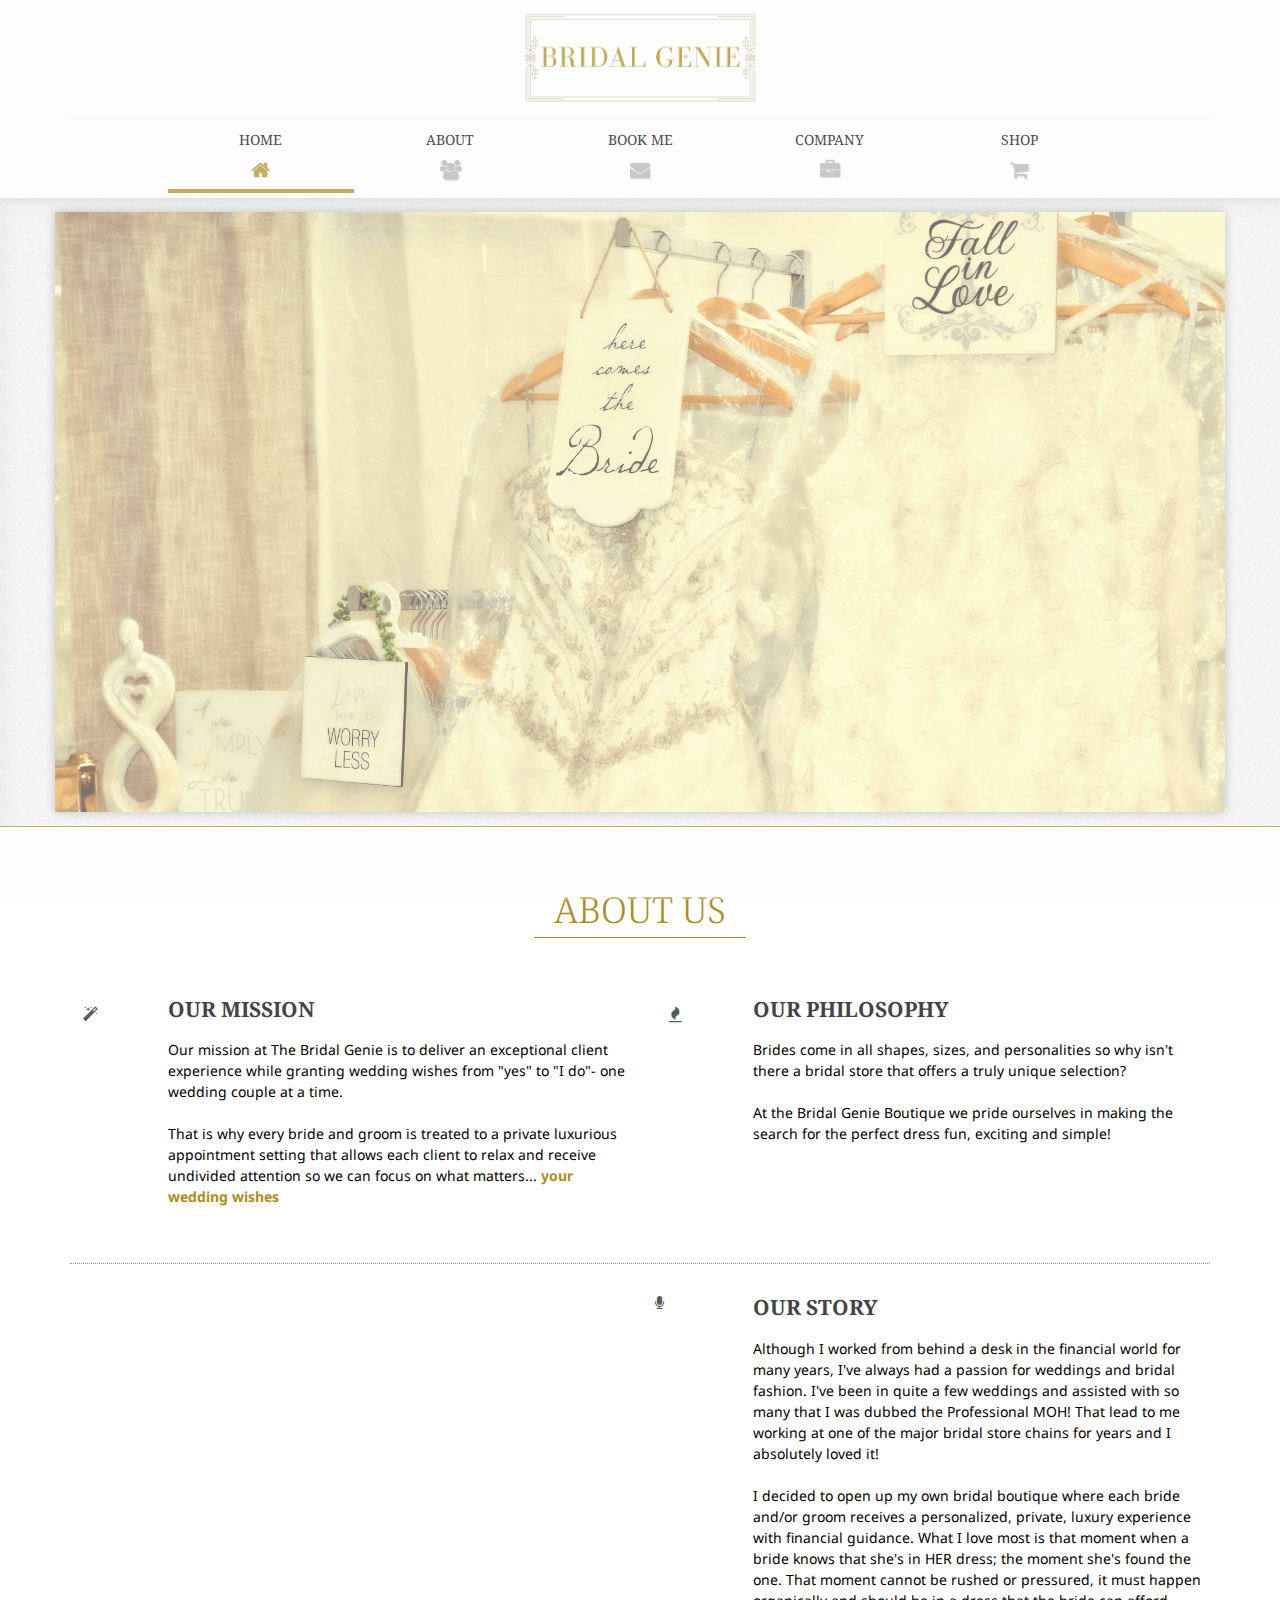
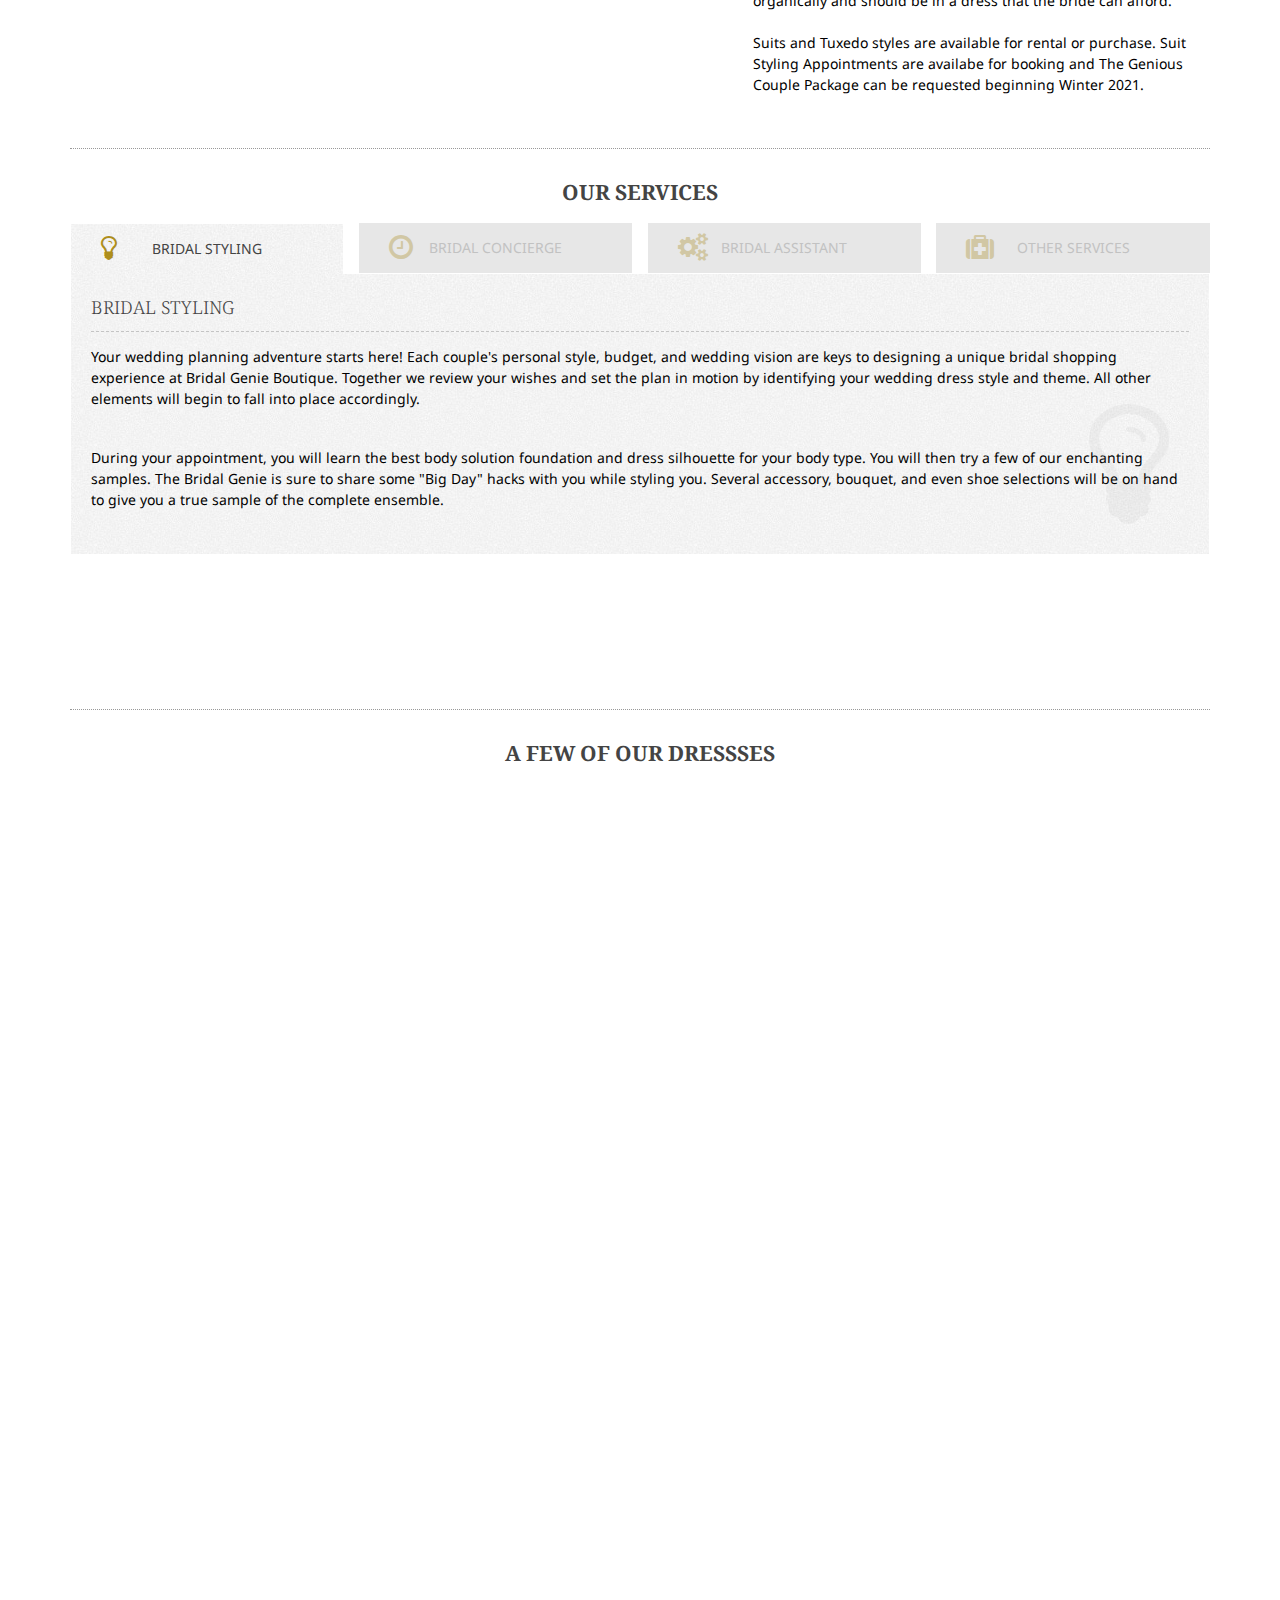
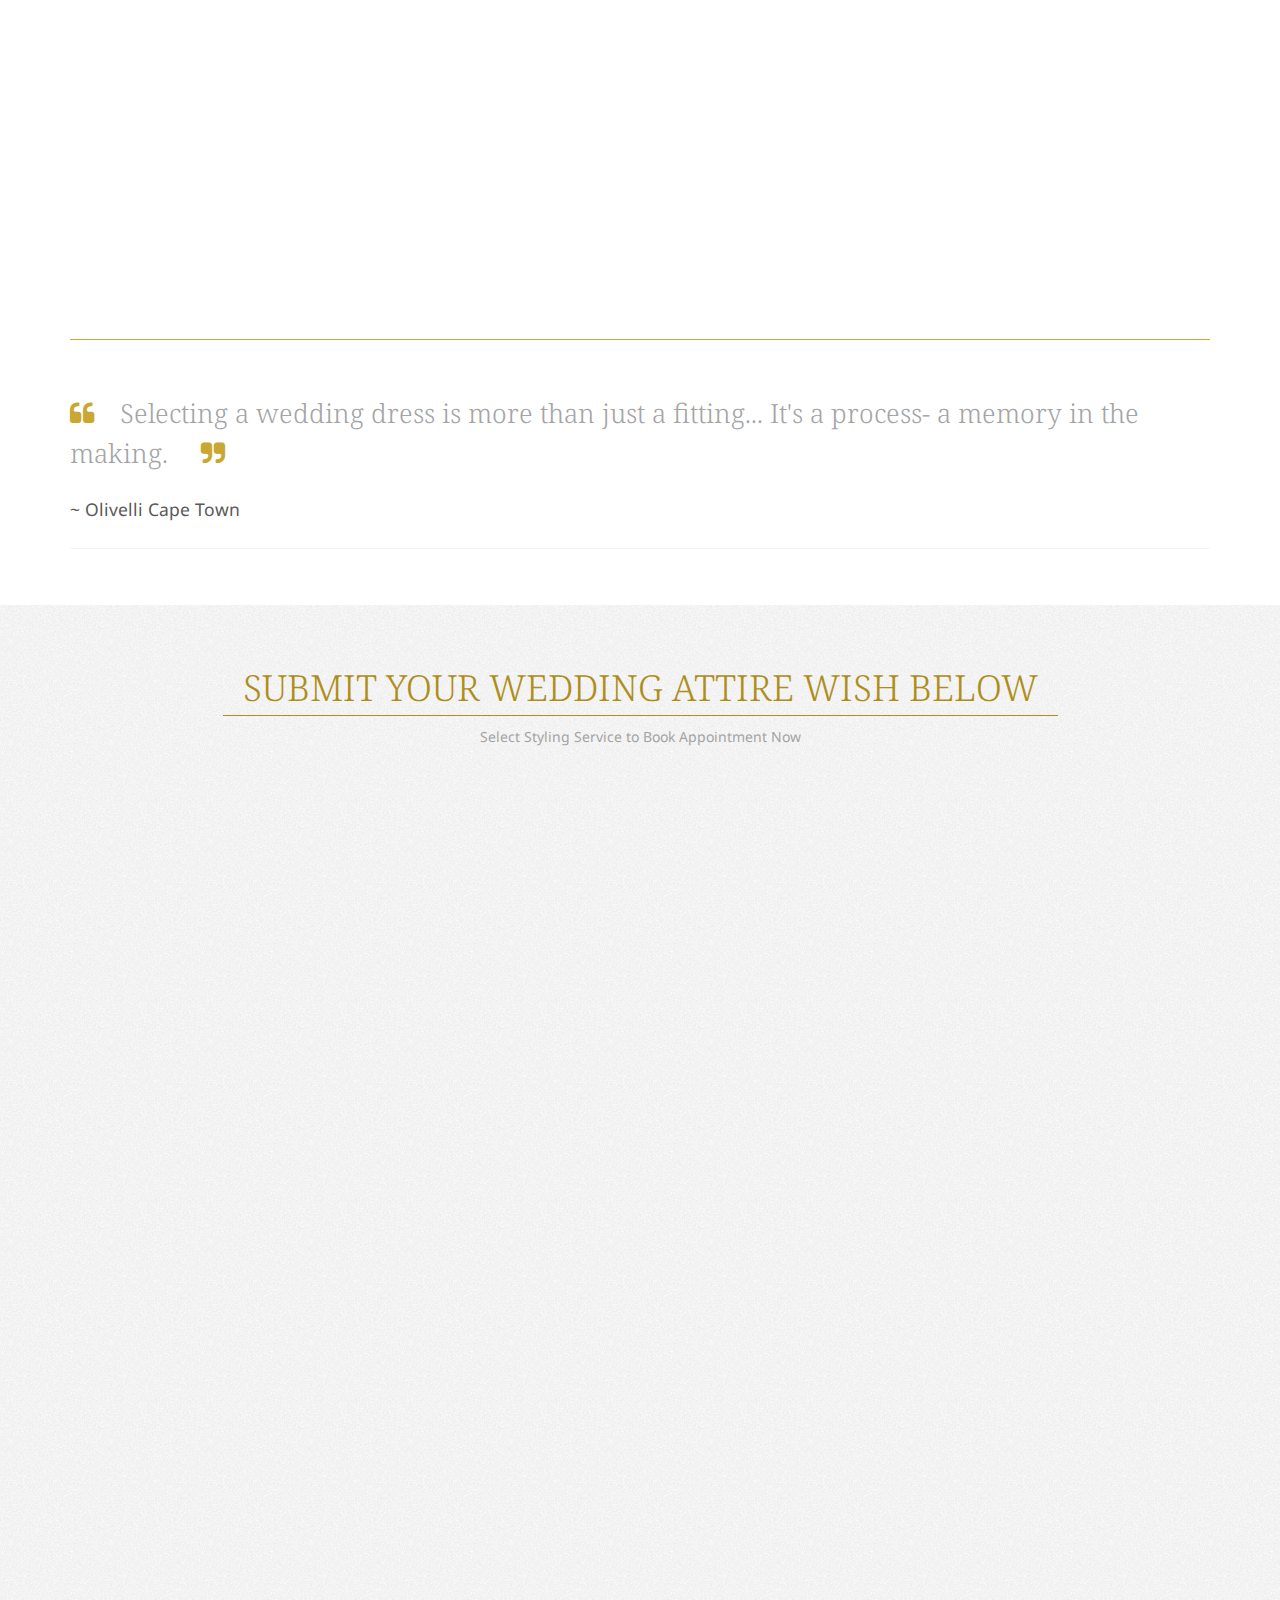
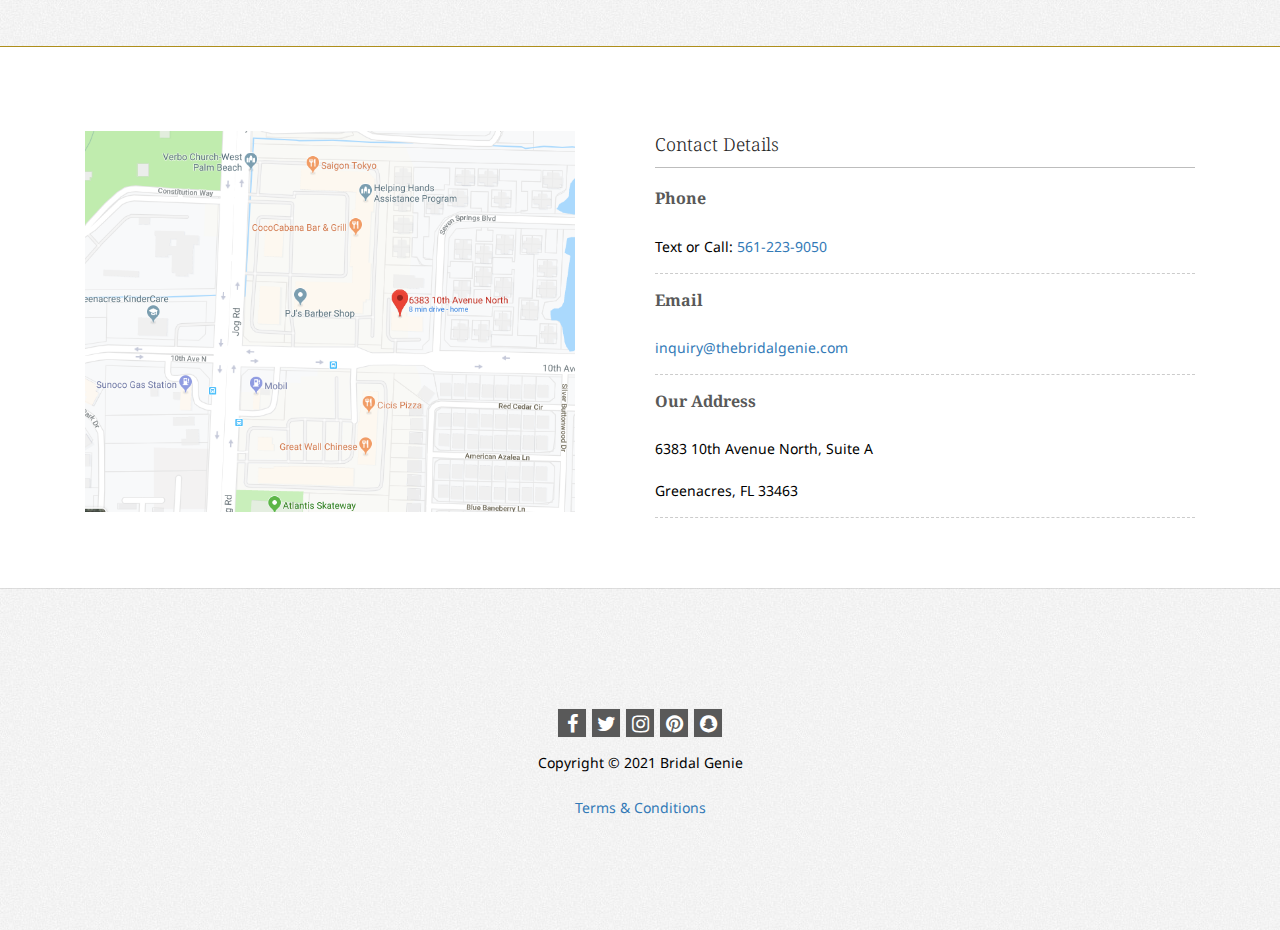
==== commit 126bbfb4: "Fix a typo" ====
--- a/index.html
+++ b/index.html
@@ -354,7 +354,7 @@
                                                 <br><br>
                                                  I decided to open up my own bridal boutique where each bride and/or groom receives a personalized, private, luxury experience with financial guidance. What I love most is that moment when a bride knows that she's in HER dress; the moment she's found the one. That moment cannot be rushed or pressured, it must happen organically and should be in a dress that the bride can afford. 
                                                <br><br>  
-                                             Suits and Tuxedo styles are available for rental or purchase. Suit Styling Appointments are availabe for booking and The Genious Cuople Package can be requested beginning Winter 2021.
+                                             Suits and Tuxedo styles are available for rental or purchase. Suit Styling Appointments are availabe for booking and The Genious Couple Package can be requested beginning Winter 2021.
                                             </p>
                                       </div>
                                    </div>
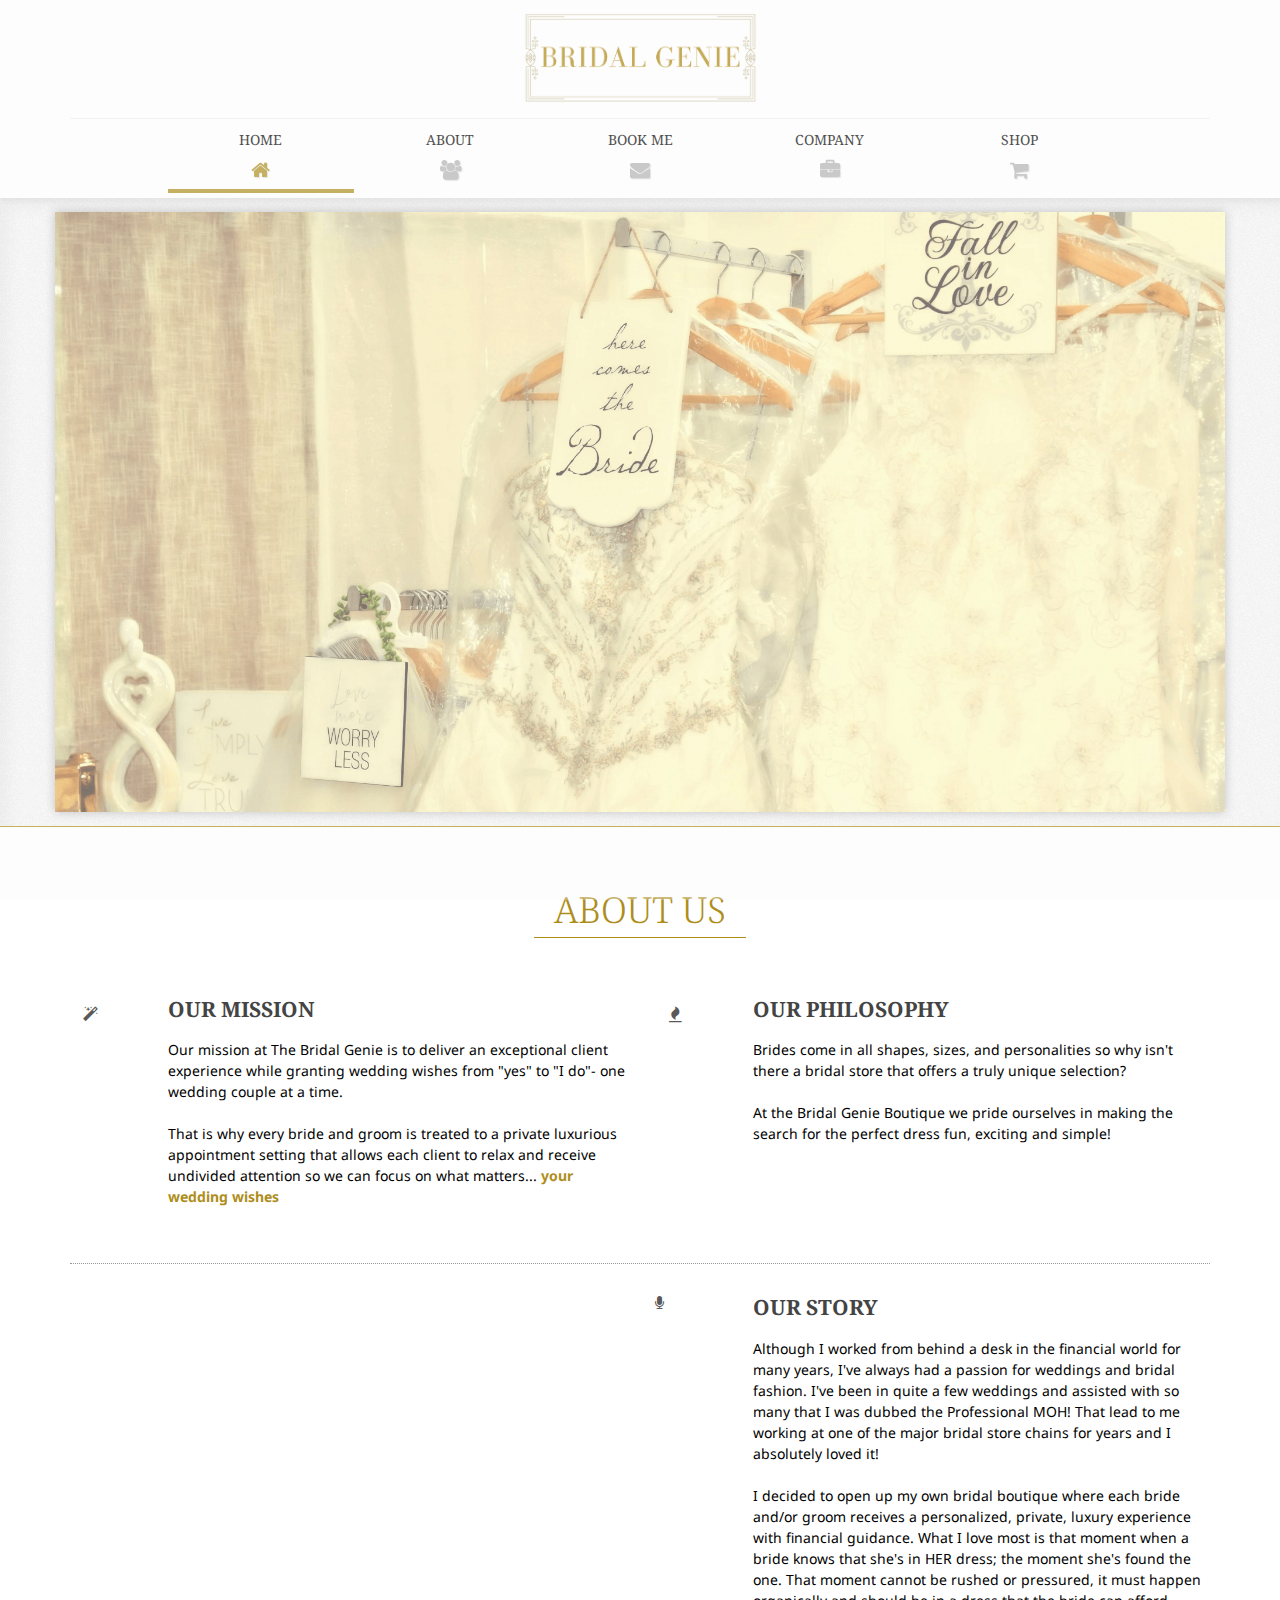
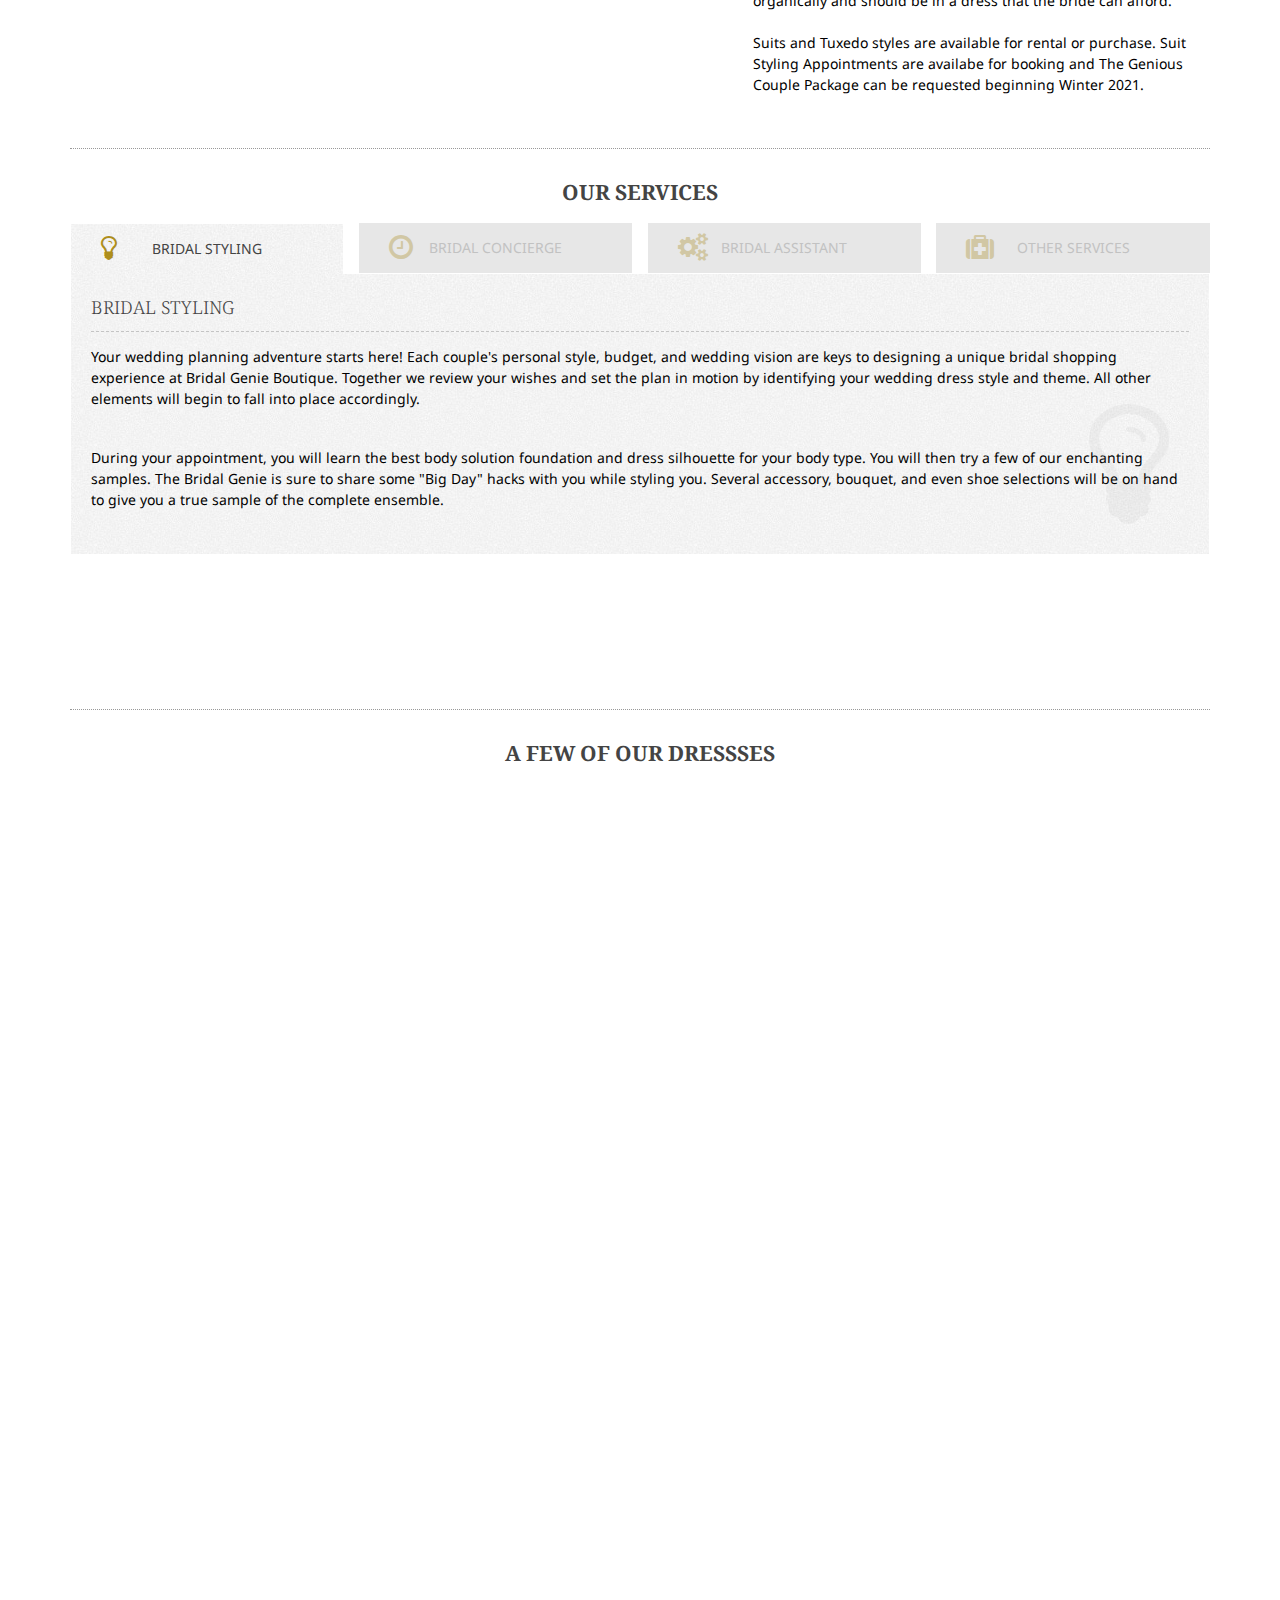
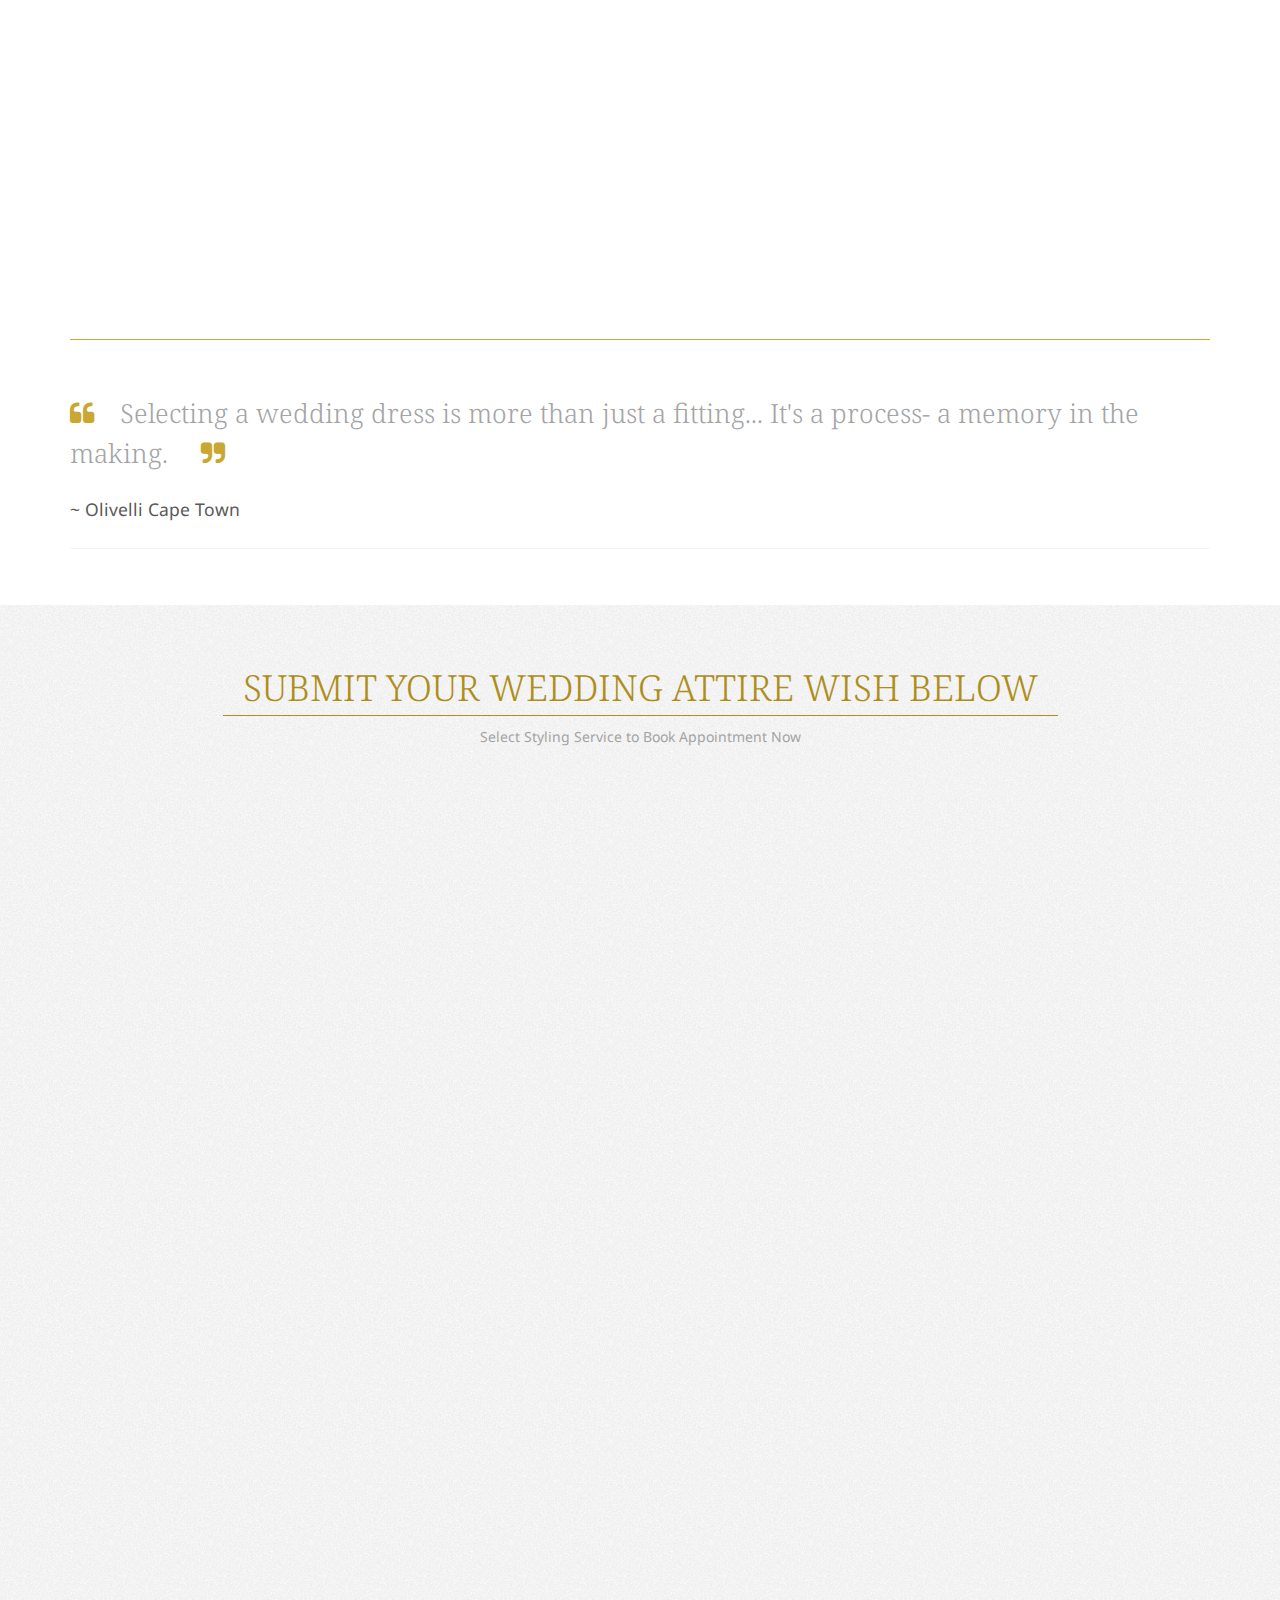
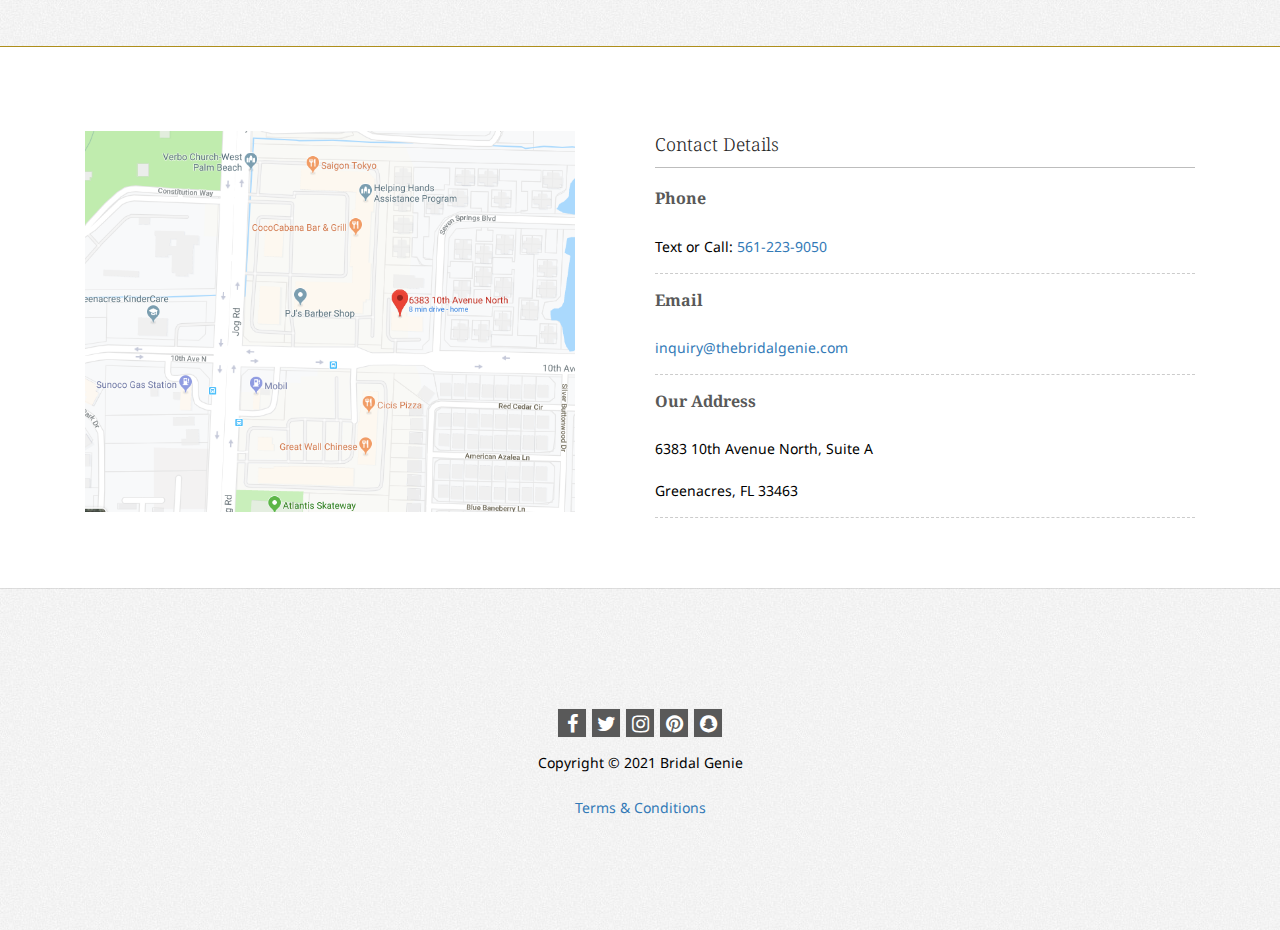
==== commit 94558d3d: "Fix the mixed content" ====
--- a/index.html
+++ b/index.html
@@ -201,9 +201,9 @@
                                
                                <div id="nivo-slider" class="nivoSlider">
                                
-                               <img src="/images/slider/fall-in-love.png" data-thumb="http://placehold.it/1000x400" alt="" />
-                               <img src="/images/slider/love-more-worry-less.png" data-thumb="http://placehold.it/1000x400" alt="" />
-                               <img src="/images/slider/never-stop-making-wishes.png" data-thumb="http://placehold.it/1000x400" alt="" />
+                               <img src="/images/slider/fall-in-love.png" alt="" />
+                               <img src="/images/slider/love-more-worry-less.png" alt="" />
+                               <img src="/images/slider/never-stop-making-wishes.png" alt="" />
                                
                                
                                 <!--<img src="https://scontent-mia3-2.xx.fbcdn.net/v/t1.15752-9/s2048x2048/67632664_676492636202524_6101610418222923776_n.jpg?_nc_cat=109&_nc_oc=AQlidPWxLxqMxw5Fm52Qt-RfKw5mWt56e0IJUz0BXf-r-mwOF2VrP3E02lMSLZDmkeE&_nc_ht=scontent-mia3-2.xx&oh=e9f4cf1095e96dc063c4ec4763427c6b&oe=5DCCCE6A" data-thumb="http://placehold.it/1000x400" alt="" title="Well Design Text Layout" />-->
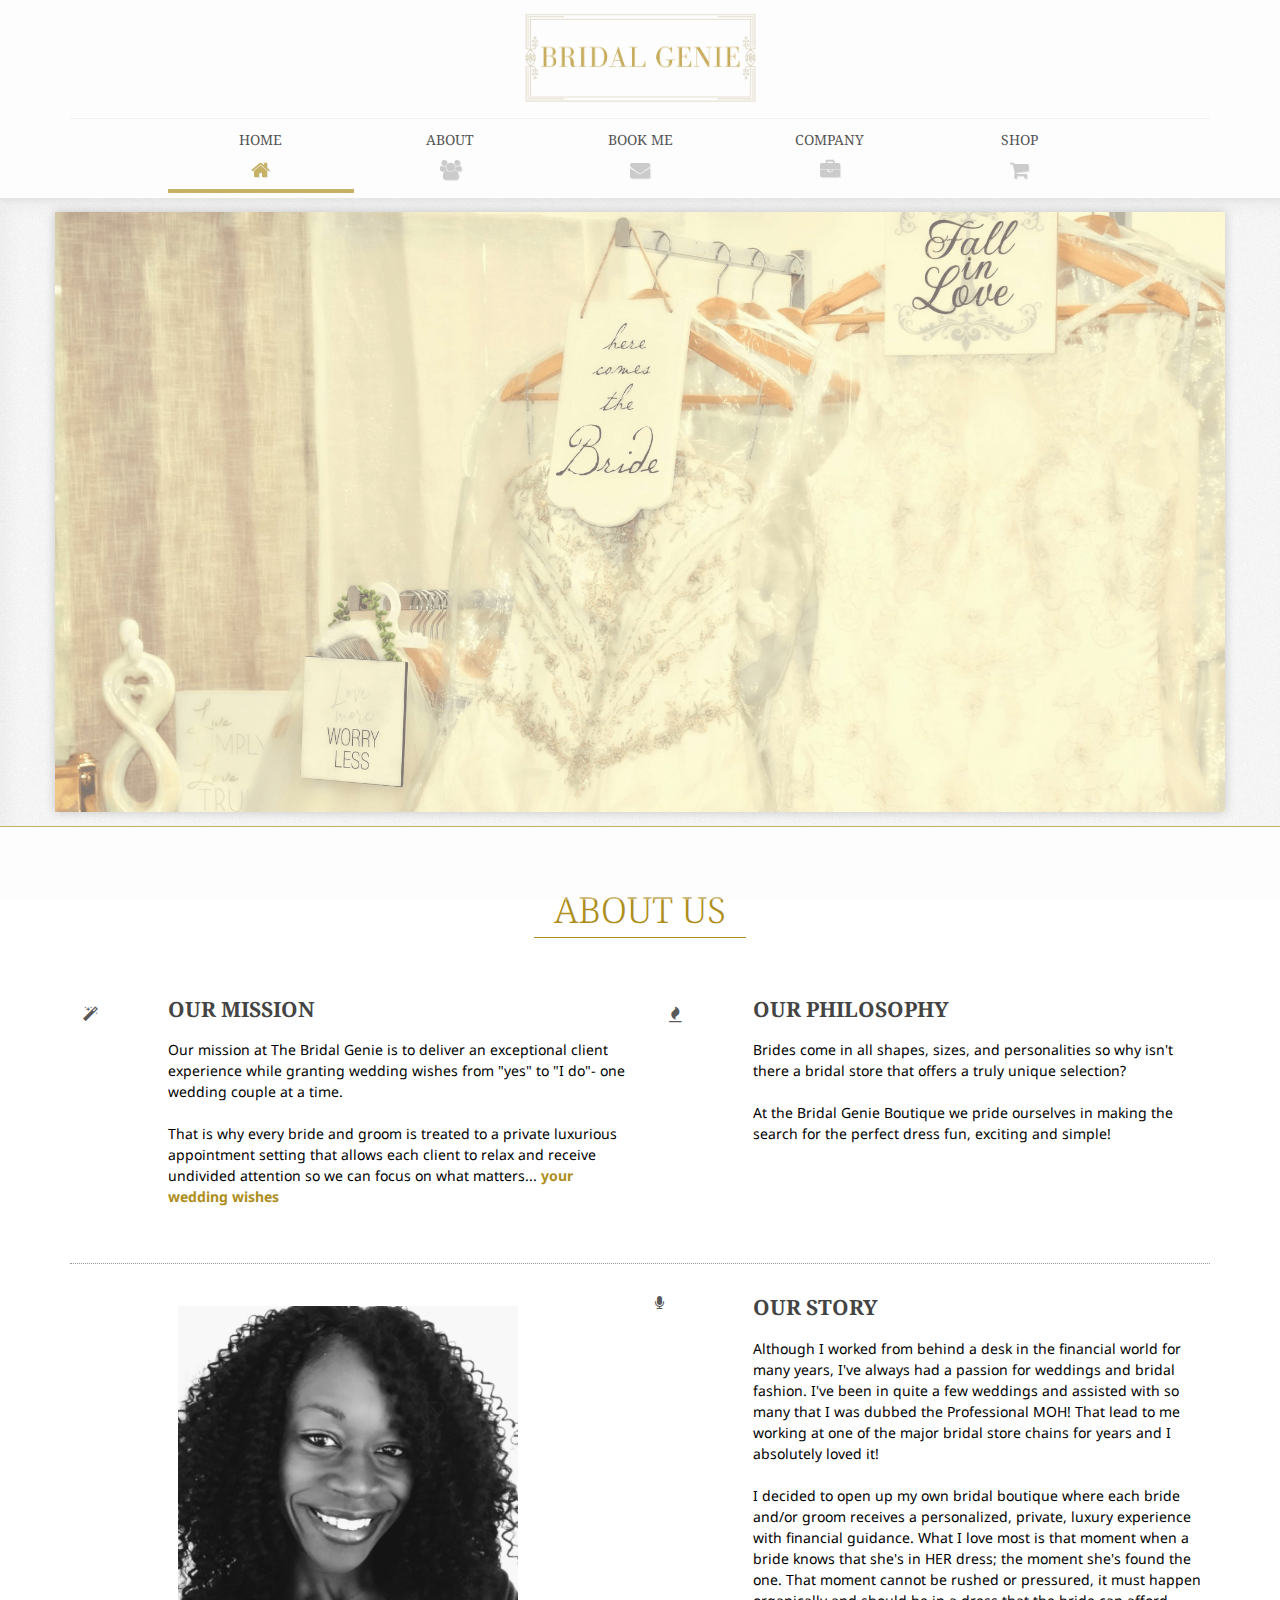
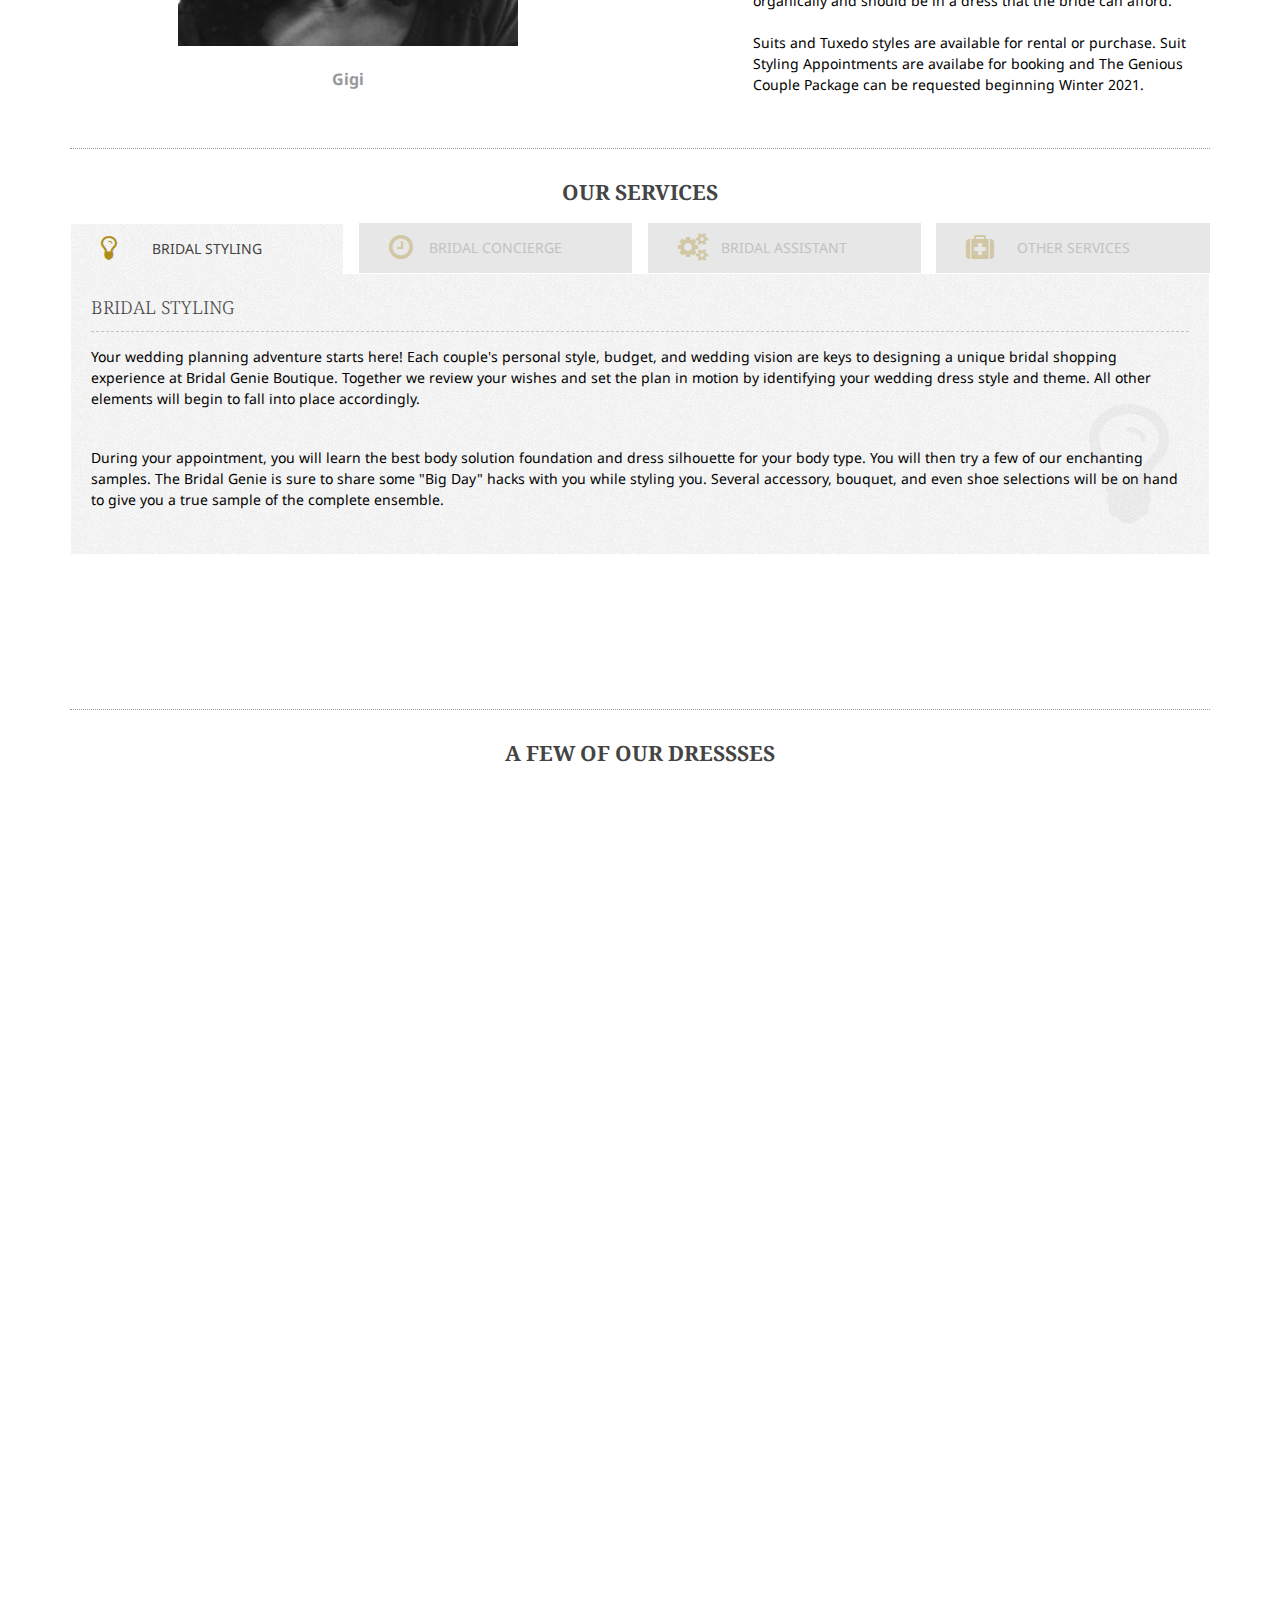
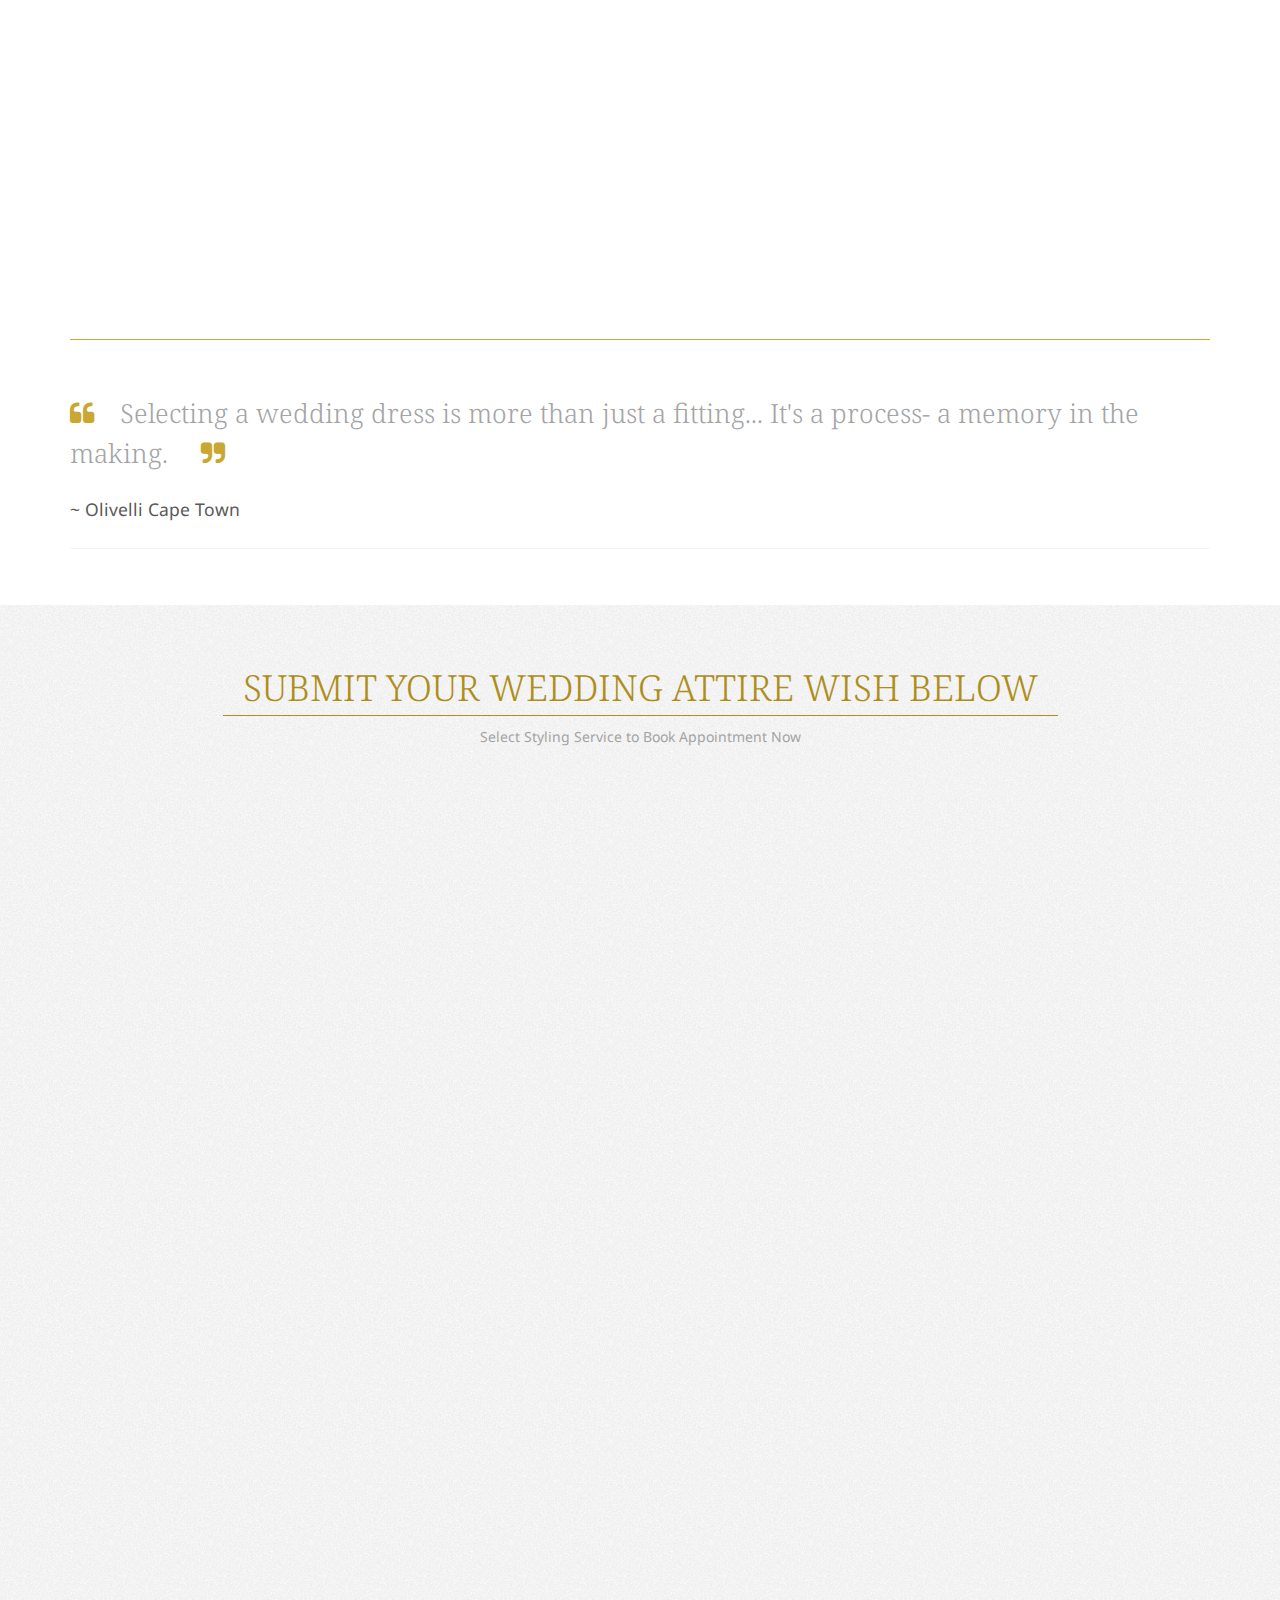
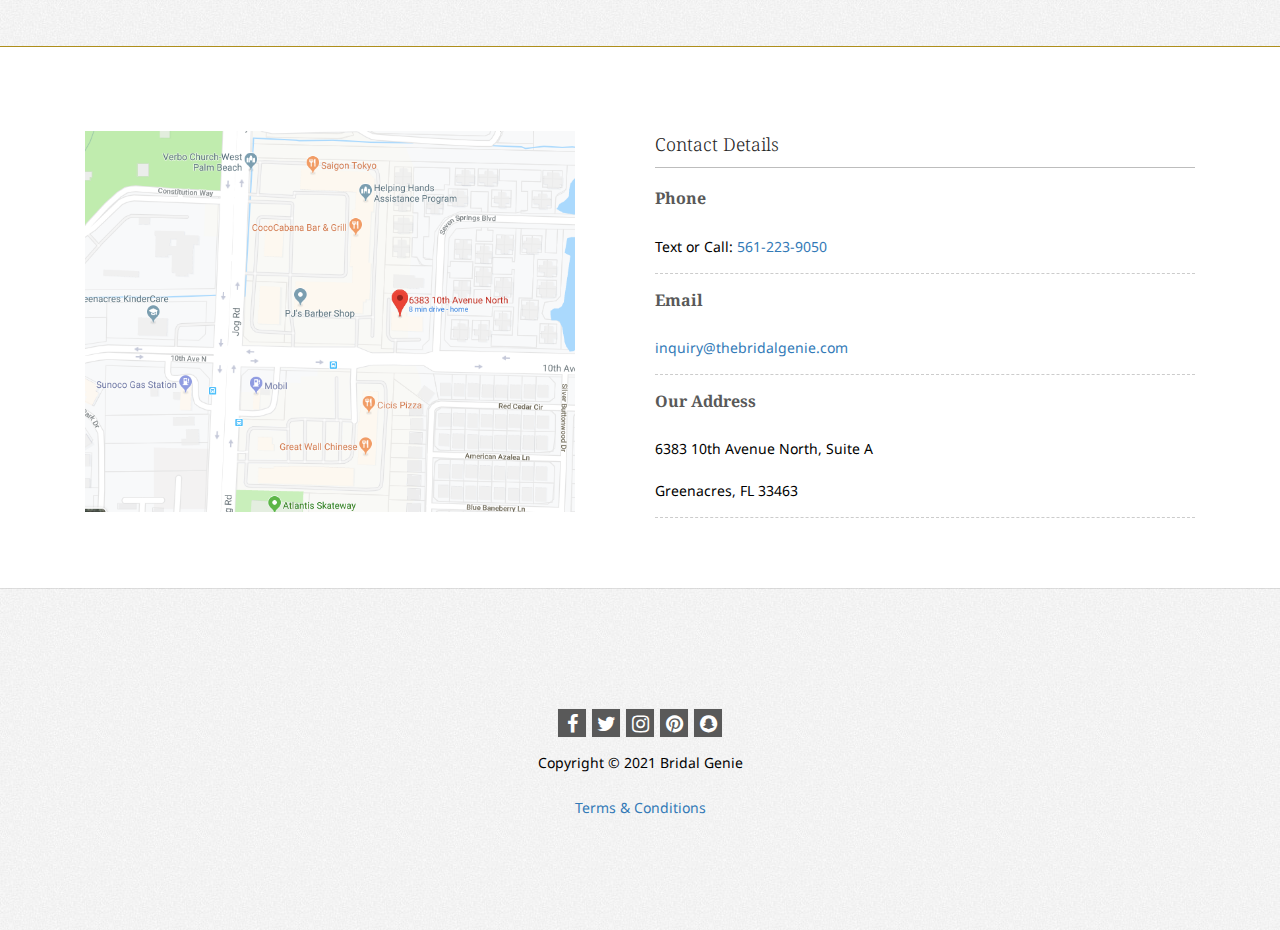
==== commit 16920639: "Add pinterest domain validation into HEAD" ====
--- a/index.html
+++ b/index.html
@@ -9,6 +9,7 @@
     <meta http-equiv="Cache-Control" content="no-cache, no-store, must-revalidate" />
     <meta http-equiv="Pragma" content="no-cache" />
     <meta http-equiv="Expires" content="0" />
+    <meta name="p:domain_verify" content="85584ad1447492ee590286e059b7251a"/>
     
     <link href="css/all.min.css" rel="stylesheet" type="text/css" />
     <link href="css/application-revised.css" rel="stylesheet" type="text/css" />
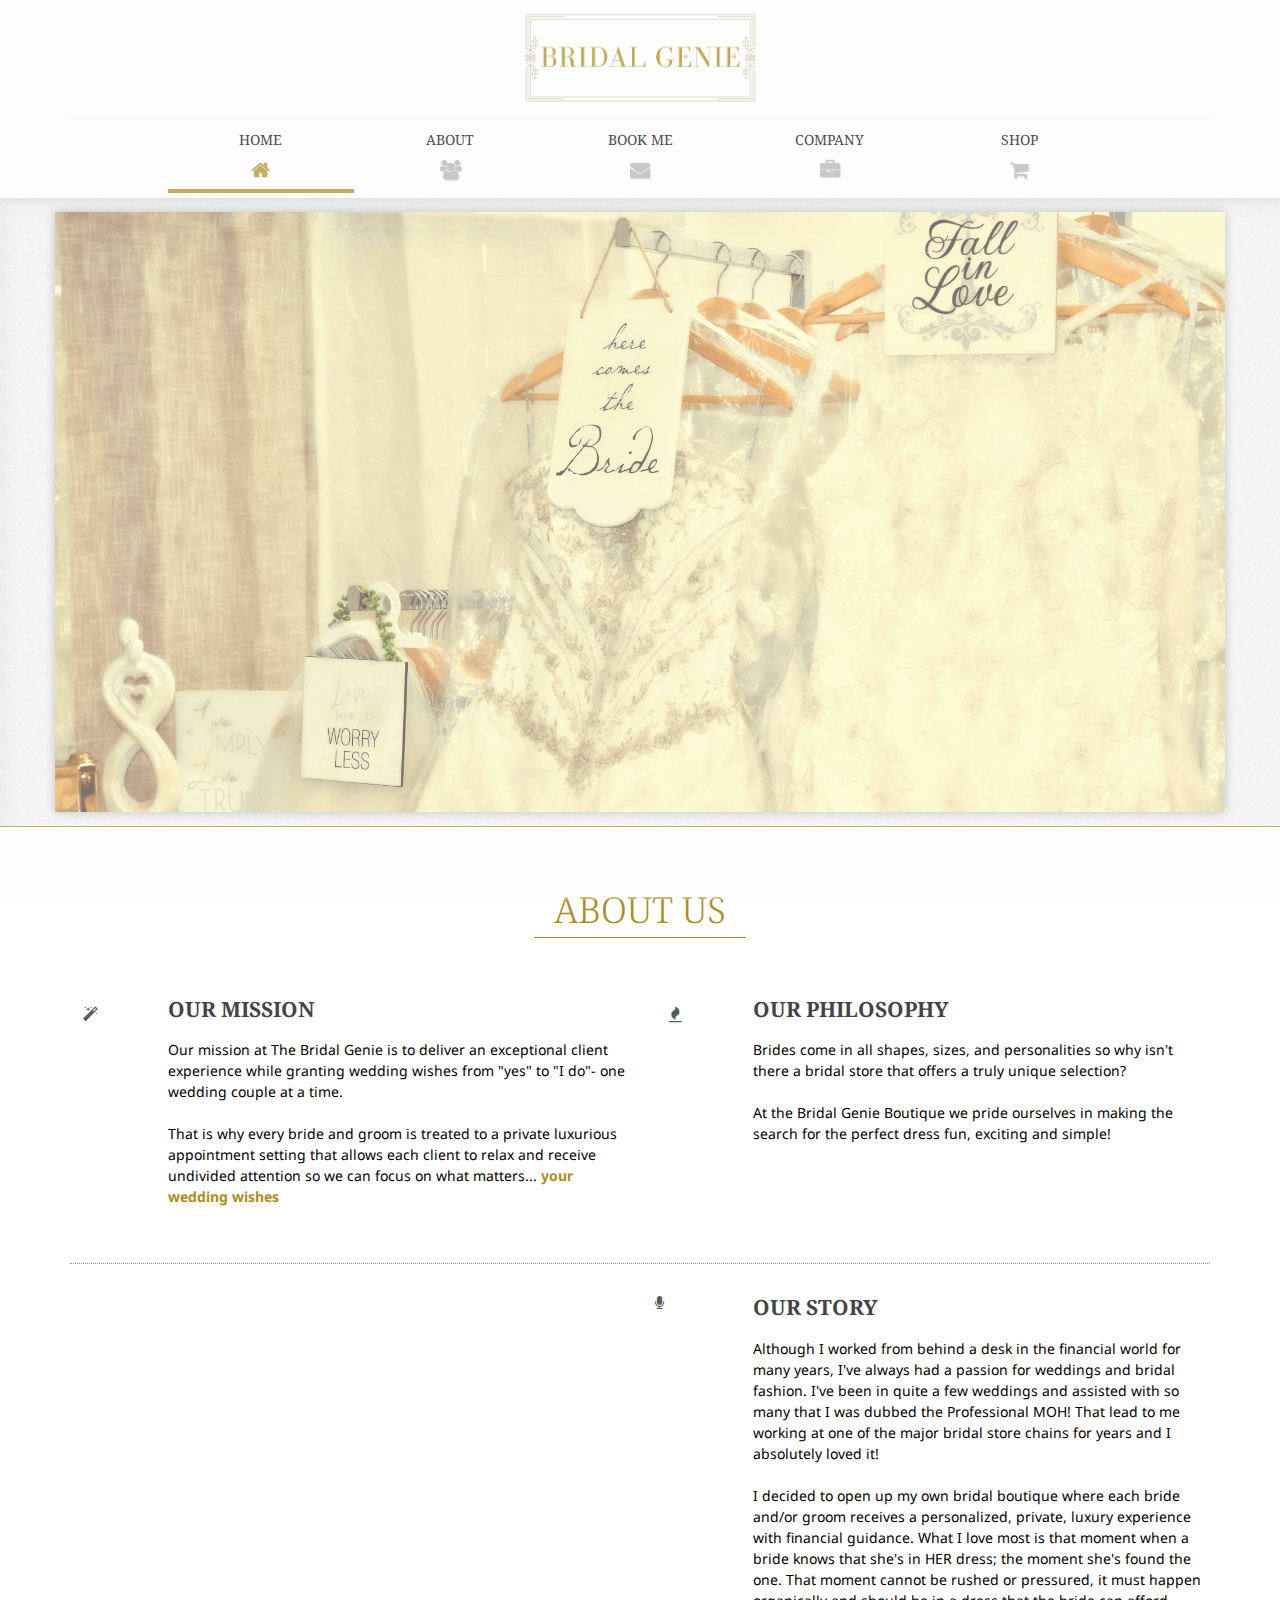
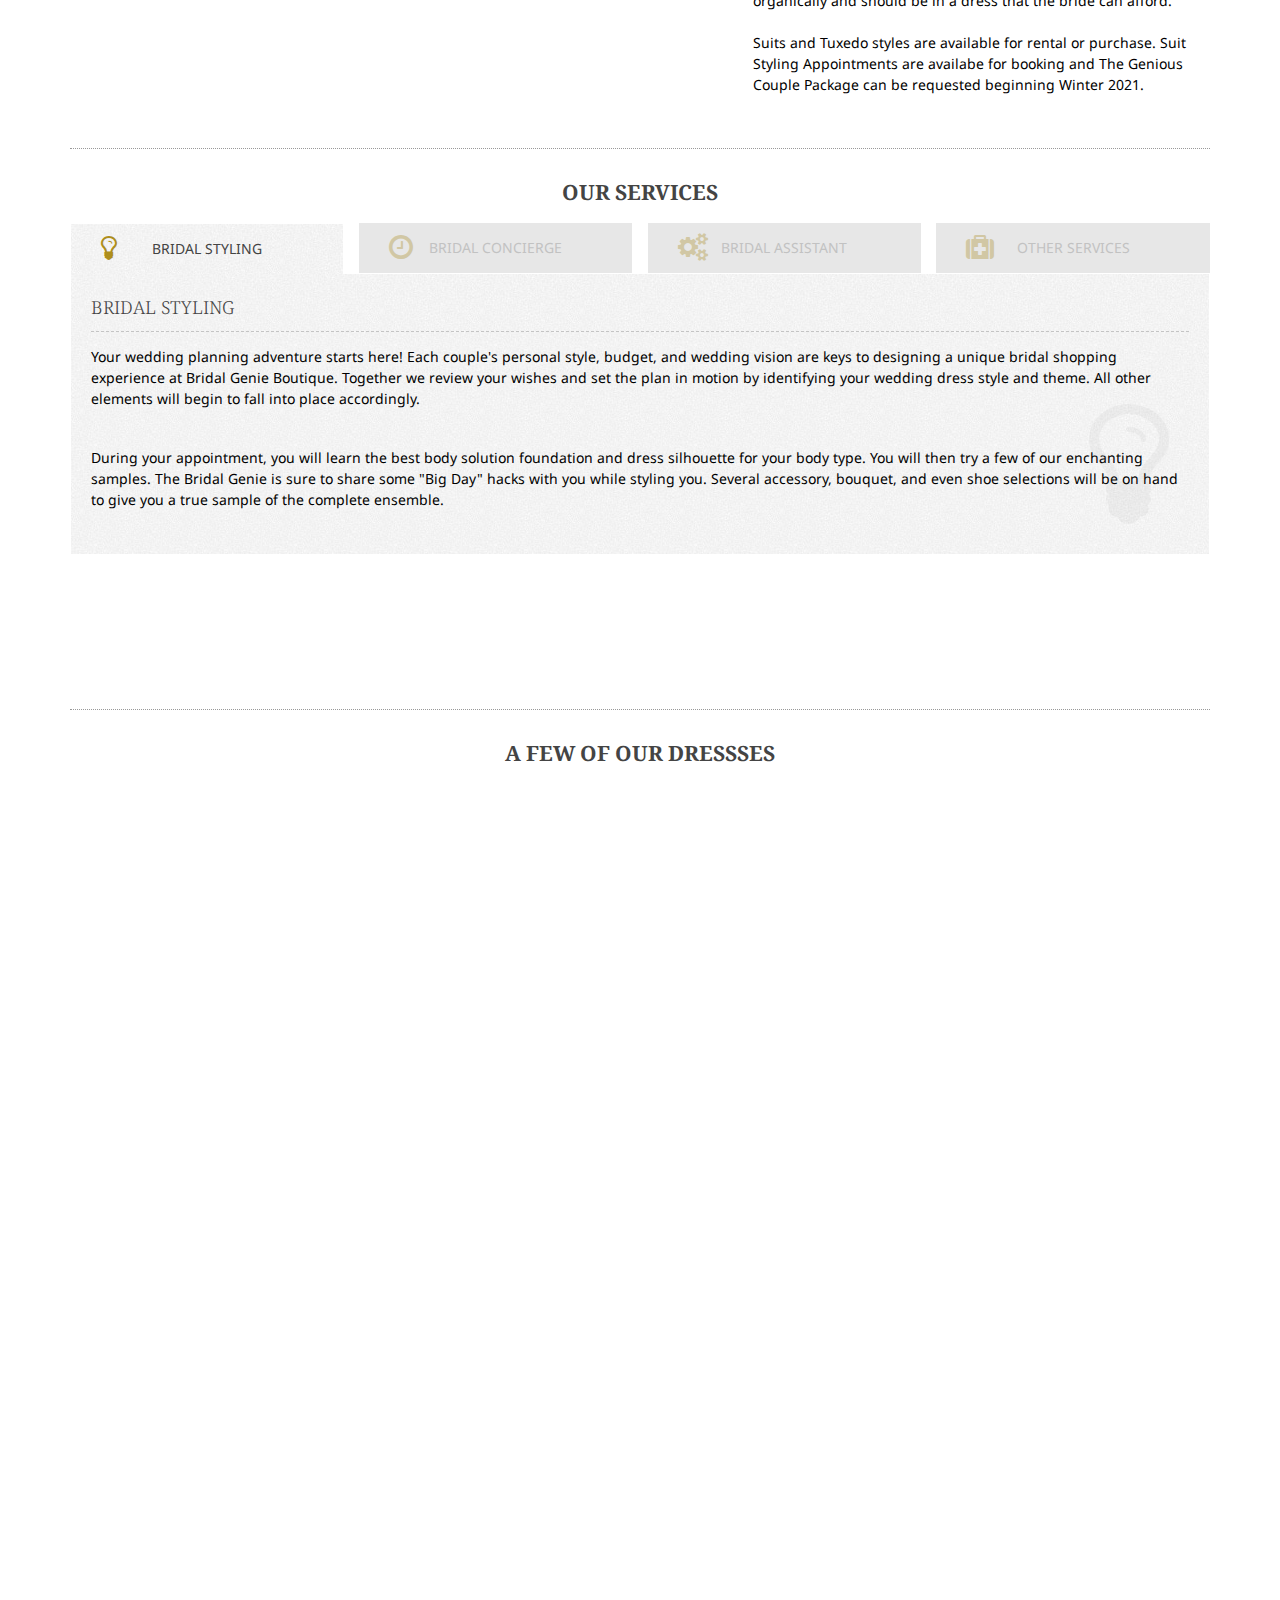
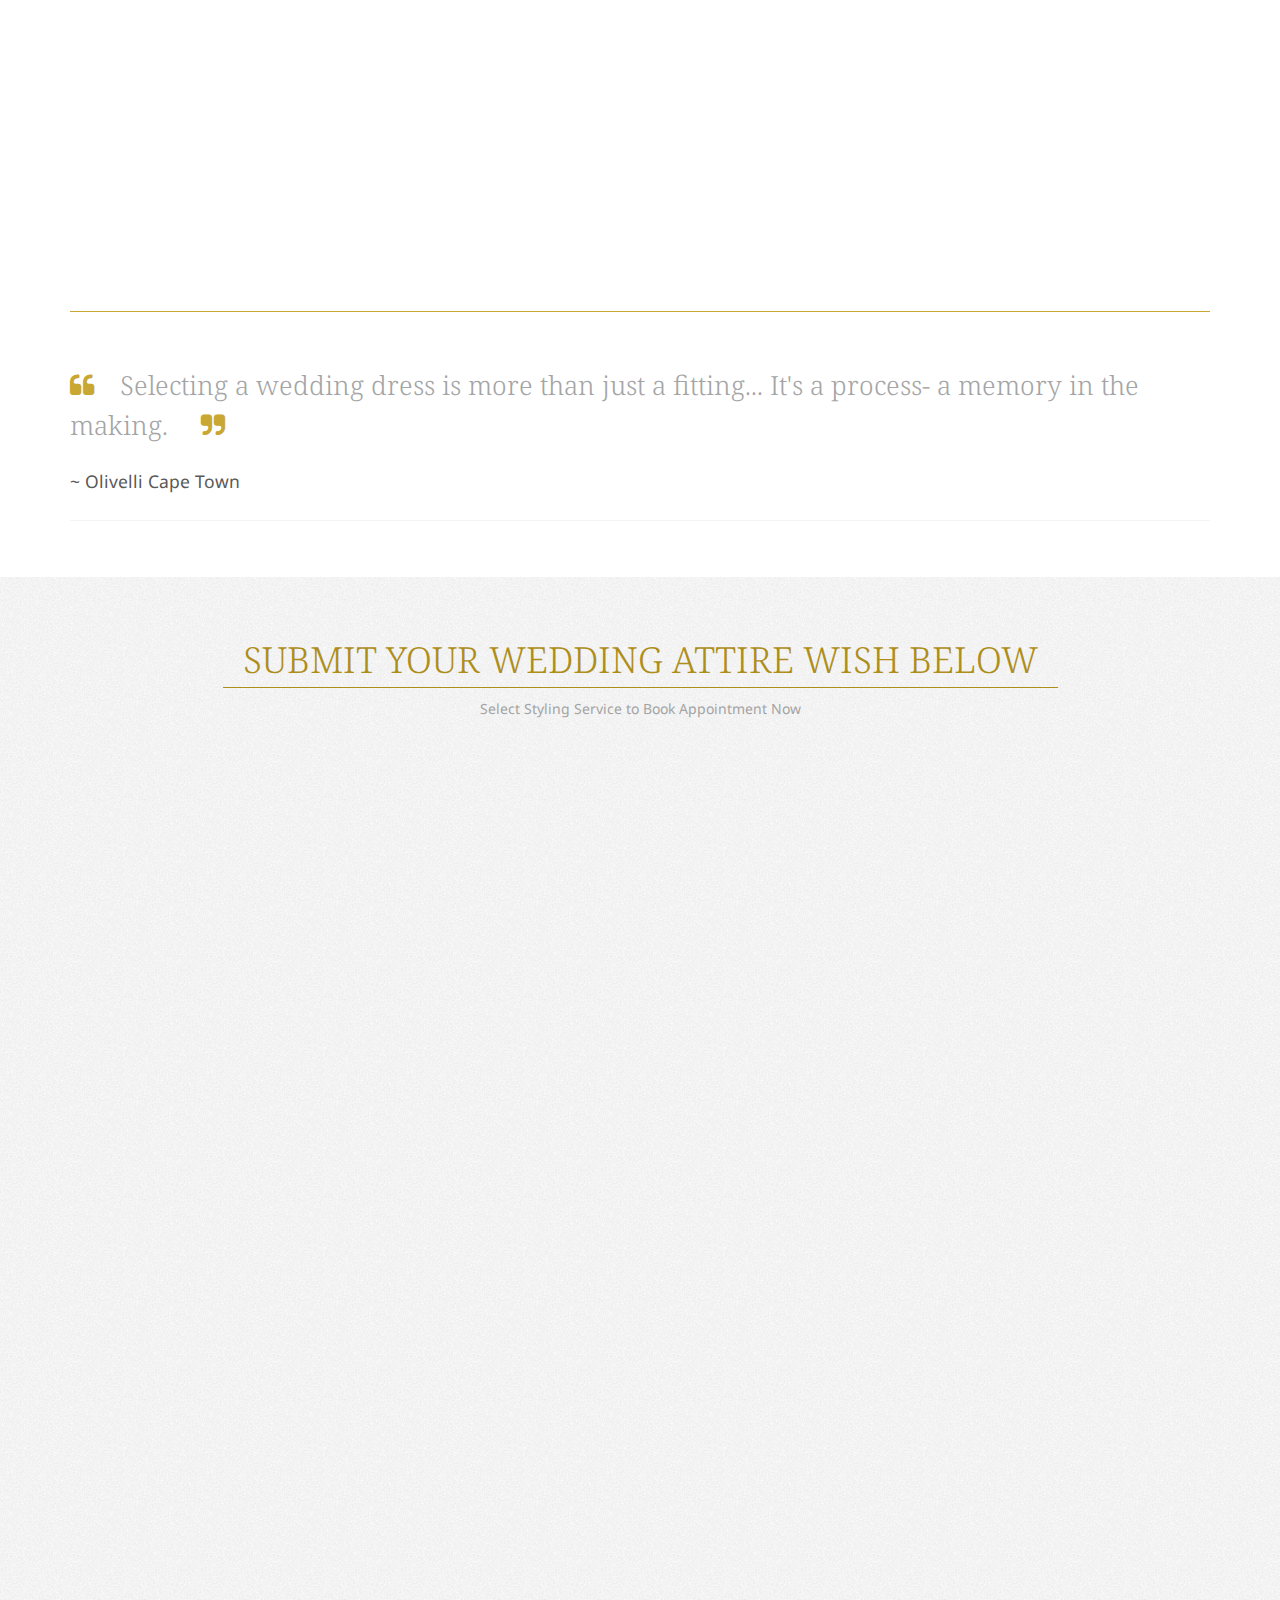
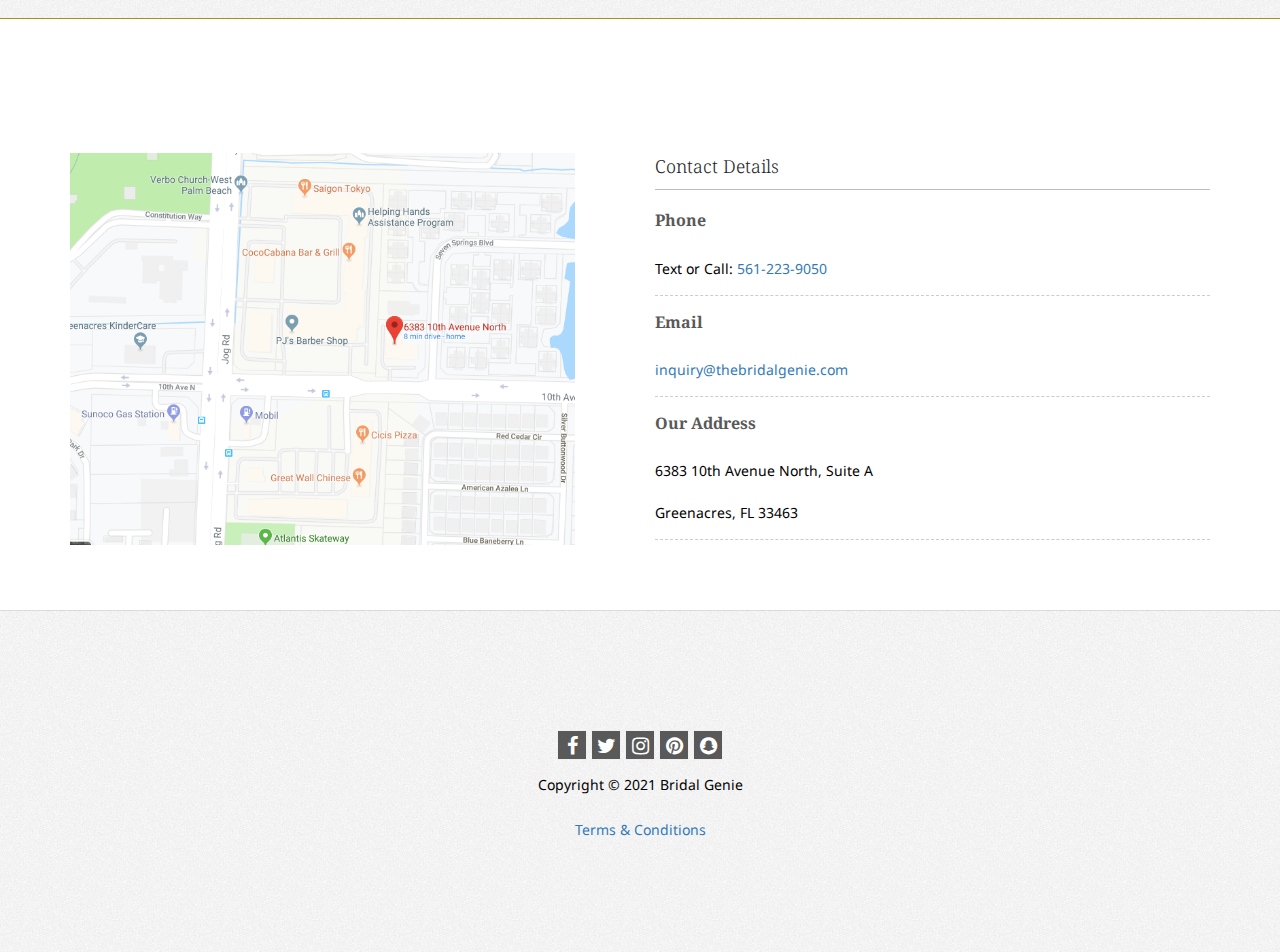
==== commit 5e431af9: "Remove ability to hover images" ====
--- a/index.html
+++ b/index.html
@@ -509,18 +509,9 @@
 
                                     <div class="team-member">
         
-                                        <div class="team-data">
-        
-                                            <div class="member-info">
-
-
-                                                <a href="#" class="btn w-50 btn-theme m-4">
-                                                    View
-                                                </a>
-                                                
-                                                
-                                            </div>
-                                            <!-- end member-info -->
+                                        <div class="team-data-temp">
+        
+                                            
                                             
                                             <img src="images/lookbooks/OJ1750-1.jpeg" alt="">
         
@@ -537,18 +528,9 @@
 
                                     <div class="team-member">
         
-                                        <div class="team-data">
-        
-                                            <div class="member-info">
-
-
-                                                <a href="#" class="btn w-50 btn-theme m-4">
-                                                    View
-                                                </a>
-                                                
-                                                
-                                            </div>
-                                            <!-- end member-info -->
+                                        <div class="team-data-temp">
+        
+                                            
                                             
                                             <img src="images/lookbooks/OJ1759-1.jpeg" alt="">
         
@@ -565,18 +547,9 @@
 
                                     <div class="team-member">
         
-                                        <div class="team-data">
-        
-                                            <div class="member-info">
-
-
-                                                <a href="#" class="btn w-50 btn-theme m-4">
-                                                    View
-                                                </a>
-                                                
-                                                
-                                            </div>
-                                            <!-- end member-info -->
+                                        <div class="team-data-temp">
+        
+                                            
                                             
                                             <img src="images/lookbooks/OJ1777-1.jpeg" alt="">
         
@@ -593,18 +566,9 @@
 
                                     <div class="team-member">
         
-                                        <div class="team-data">
-        
-                                            <div class="member-info">
-
-
-                                                <a href="#" class="btn w-50 btn-theme m-4">
-                                                    View
-                                                </a>
-                                                
-                                                
-                                            </div>
-                                            <!-- end member-info -->
+                                        <div class="team-data-temp">
+        
+                                            
                                             
                                             <img src="images/lookbooks/OL1775-1.jpeg" alt="">
         
@@ -622,18 +586,9 @@
 
                                     <div class="team-member">
         
-                                        <div class="team-data">
-        
-                                            <div class="member-info">
-
-
-                                                <a href="#" class="btn w-50 btn-theme m-4">
-                                                    View
-                                                </a>
-                                                
-                                                
-                                            </div>
-                                            <!-- end member-info -->
+                                        <div class="team-data-temp">
+        
+                                            
                                             
                                             <img src="images/lookbooks/OM1833-1.jpeg" alt="">
         
@@ -651,18 +606,9 @@
 
                                     <div class="team-member">
         
-                                        <div class="team-data">
-        
-                                            <div class="member-info">
-
-
-                                                <a href="#" class="btn w-50 btn-theme m-4">
-                                                    View
-                                                </a>
-                                                
-                                                
-                                            </div>
-                                            <!-- end member-info -->
+                                        <div class="team-data-temp">
+        
+                                            
                                             
                                             <img src="images/lookbooks/OM1845-1.jpeg" alt="">
         
@@ -874,7 +820,7 @@
         <!-- START COMPANY WRAP -->
         <div class="company-wrap">
             
-            <div class="container"
+            <div class="container">
 
                 <div class="row mt-8">
 
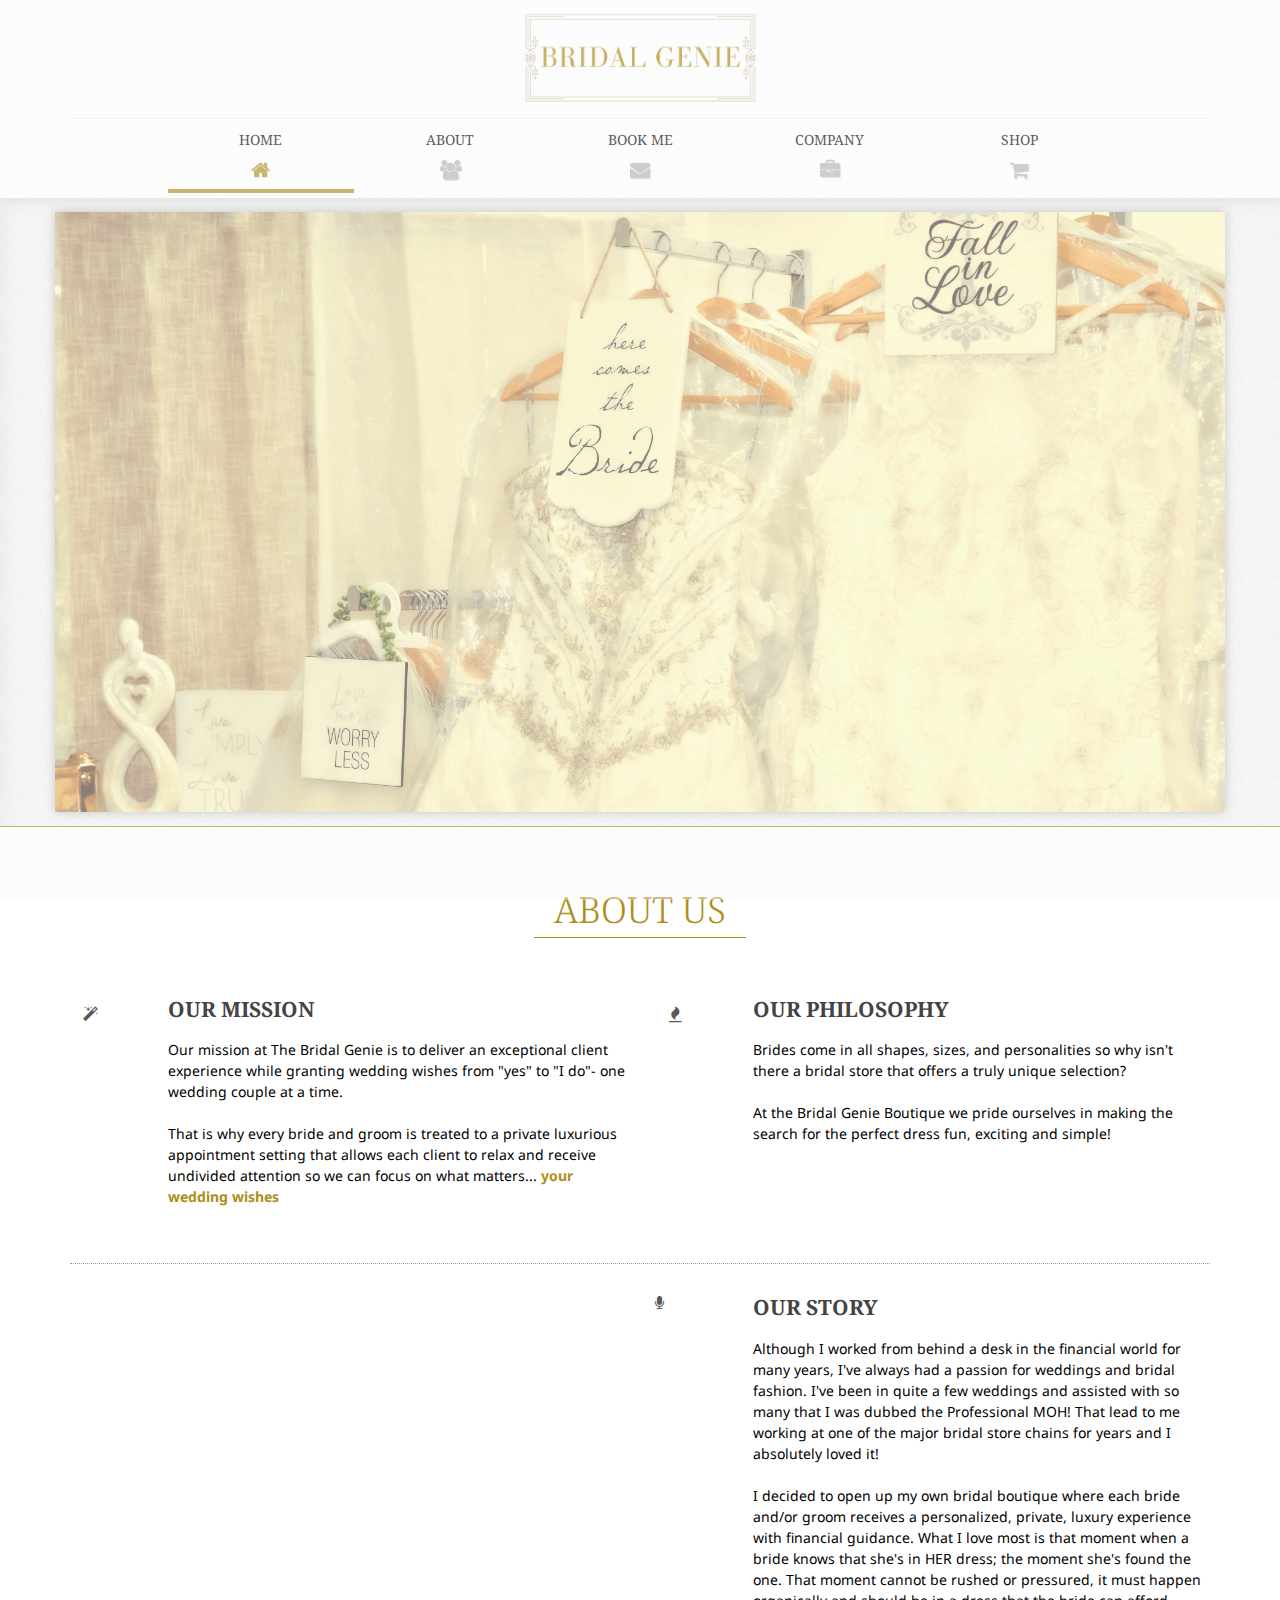
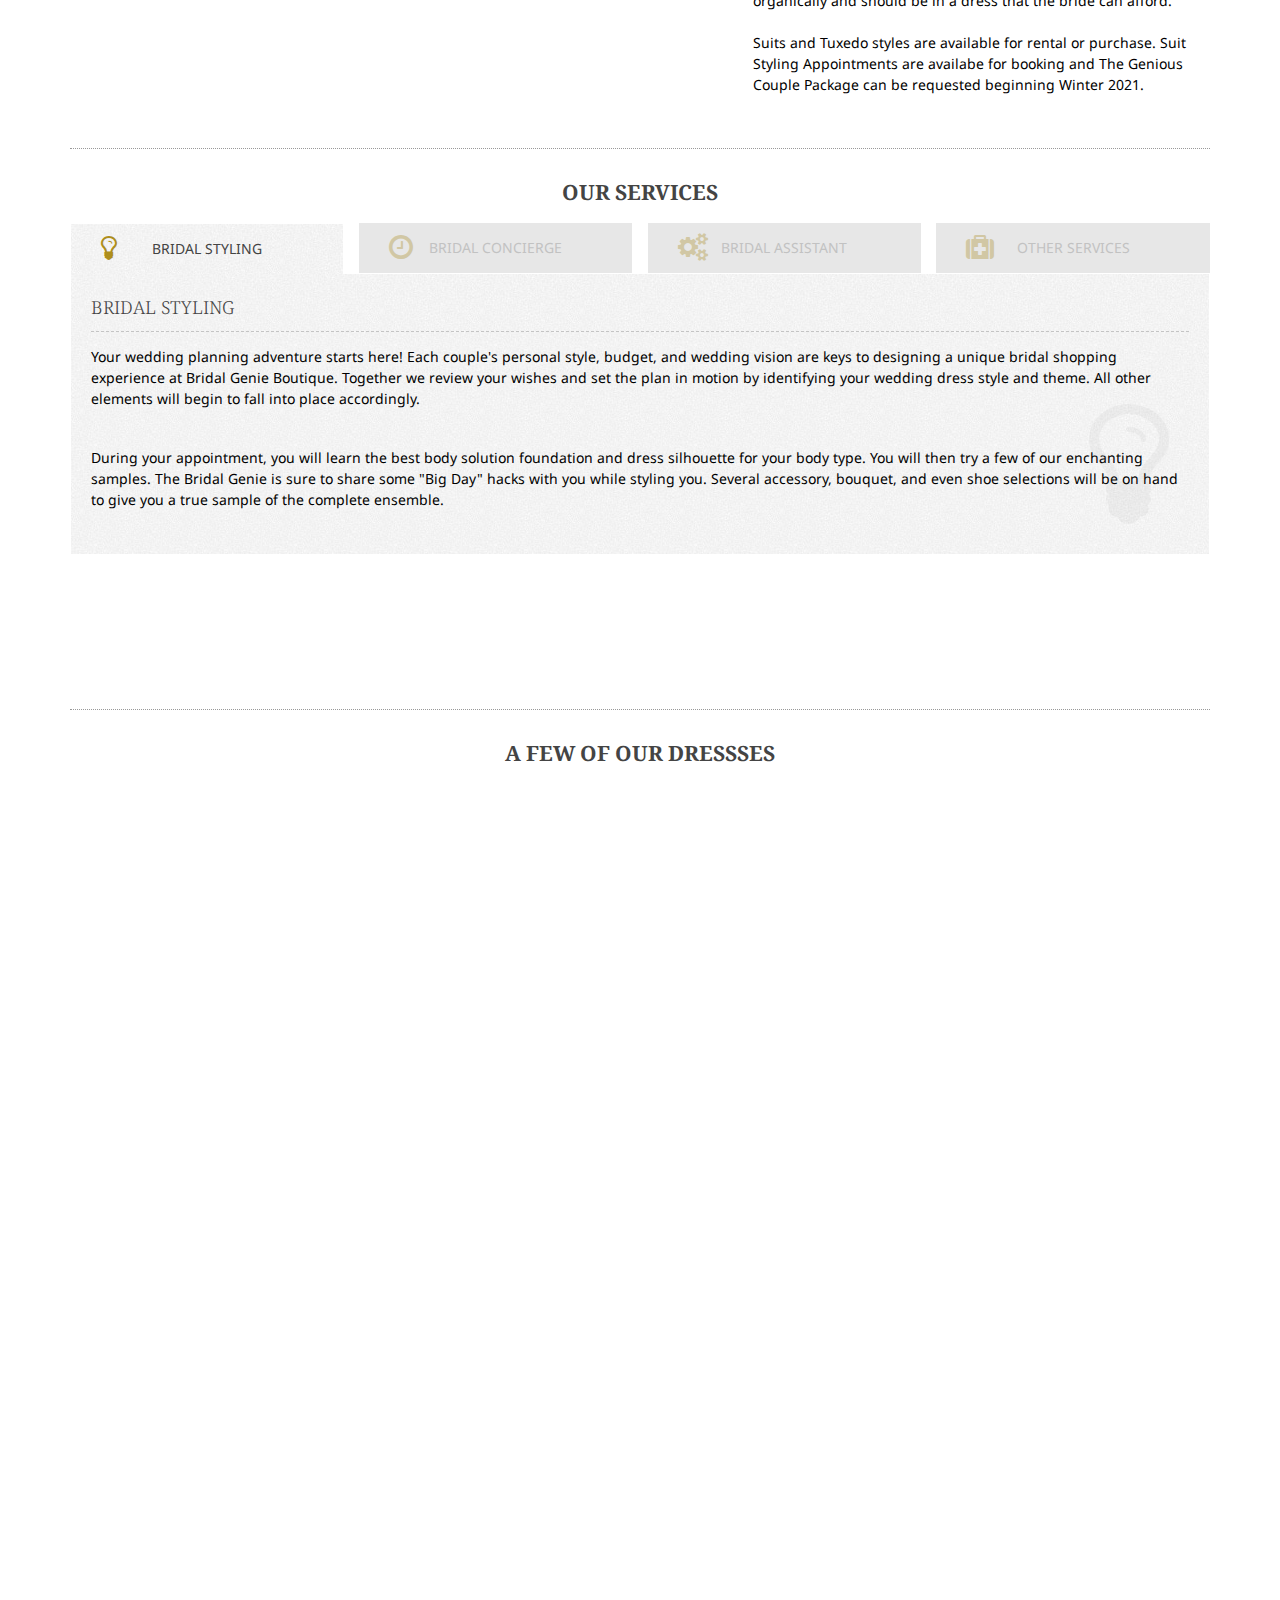
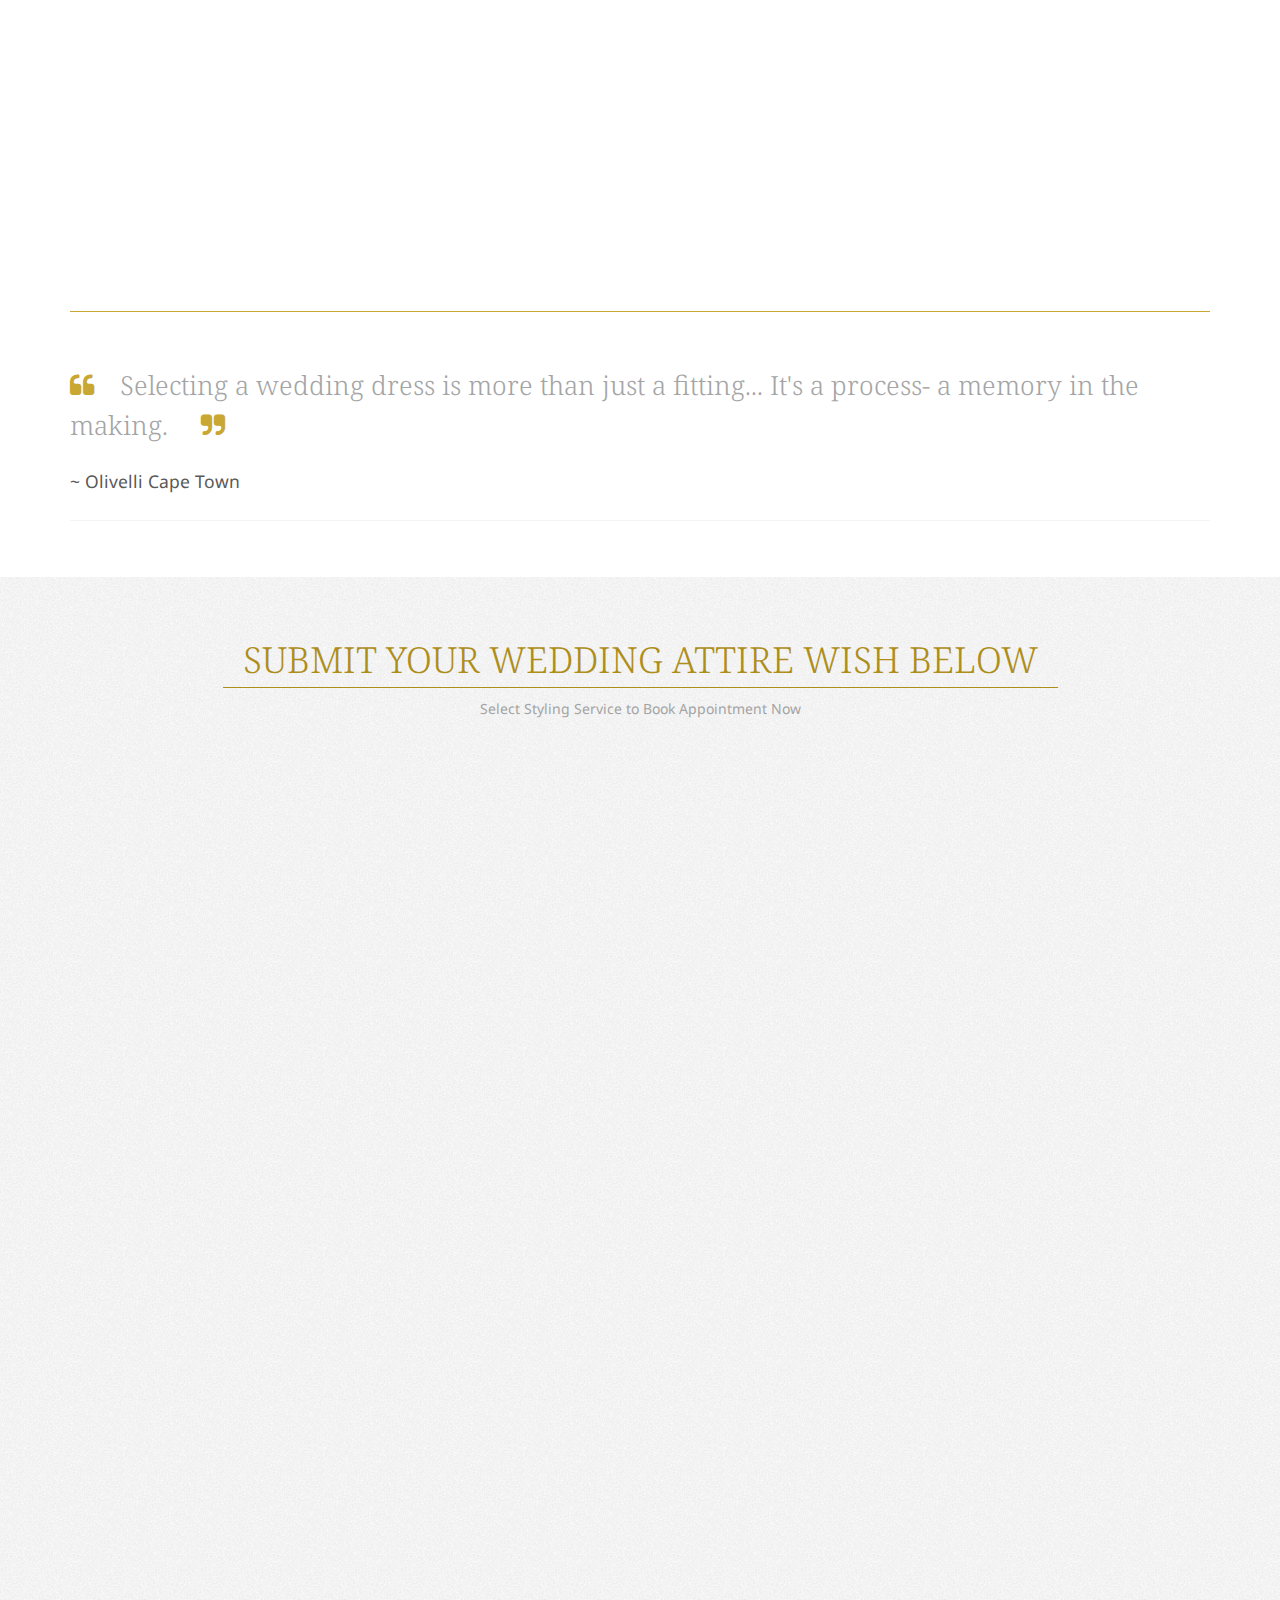
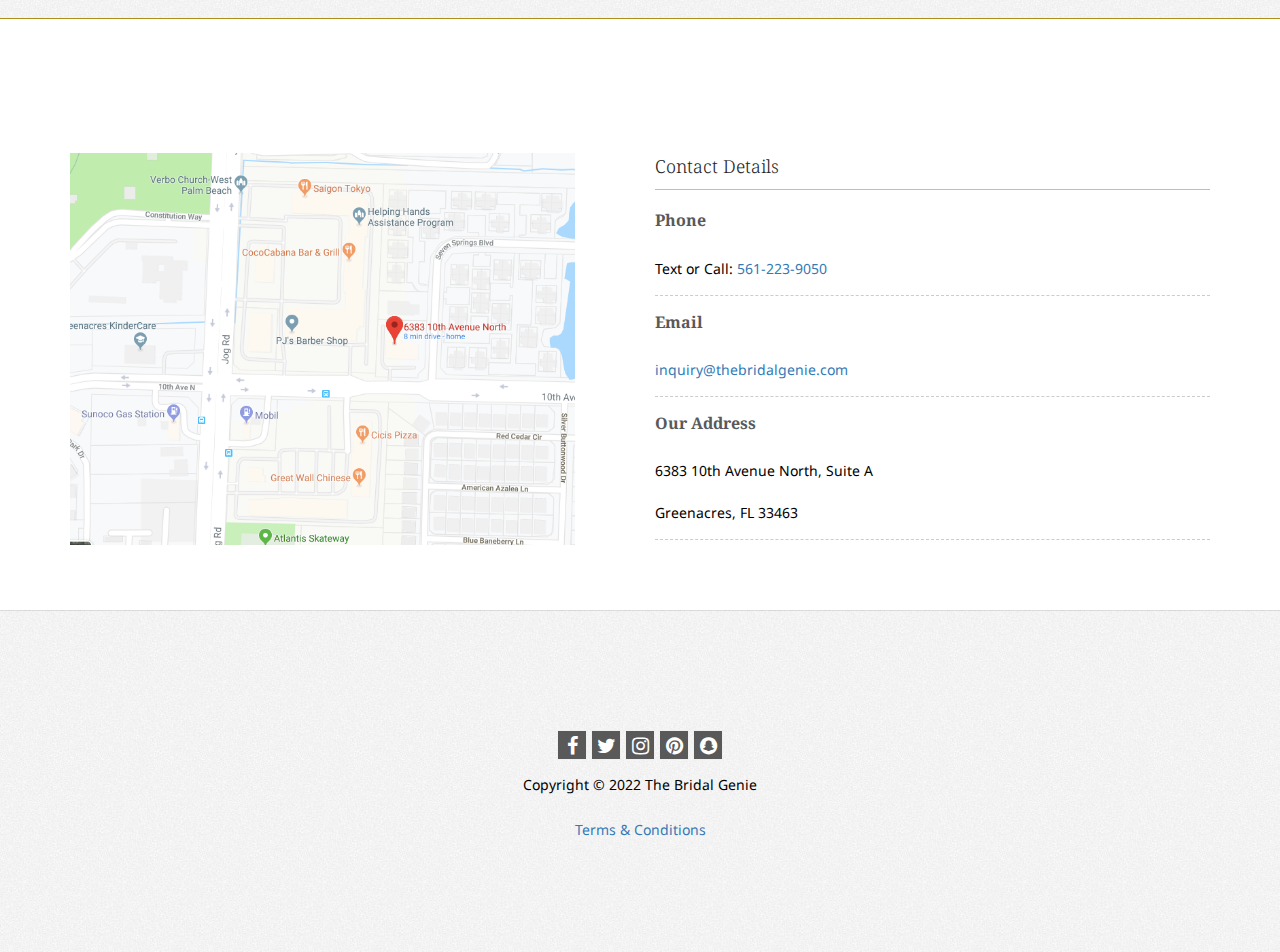
==== commit f128232f: "Fix copyright and tos" ====
--- a/index.html
+++ b/index.html
@@ -917,7 +917,7 @@
 
                     <div class="copyright">
 
-                        <p>Copyright © 2021 Bridal Genie</p>
+                        <p>Copyright © 2022 The Bridal Genie</p>
                         
                         <a href="/tos">Terms & Conditions</a>
 
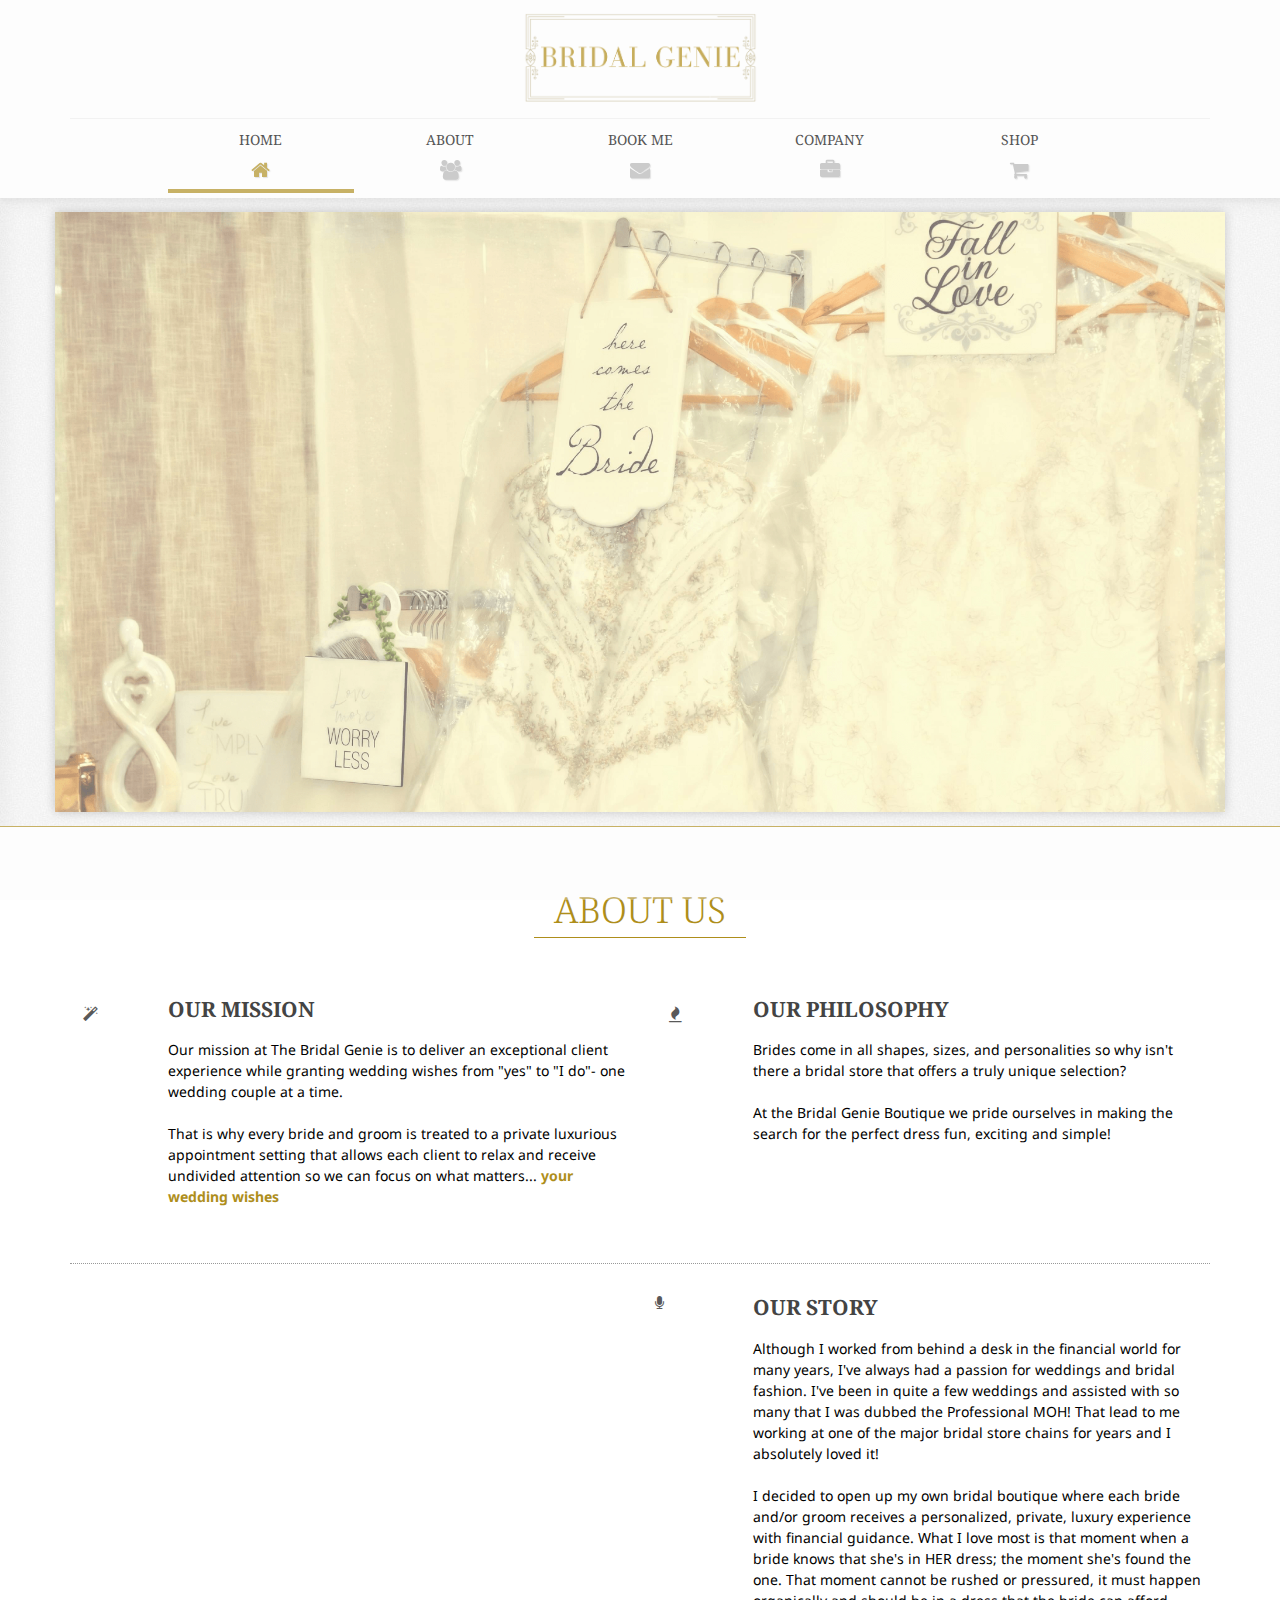
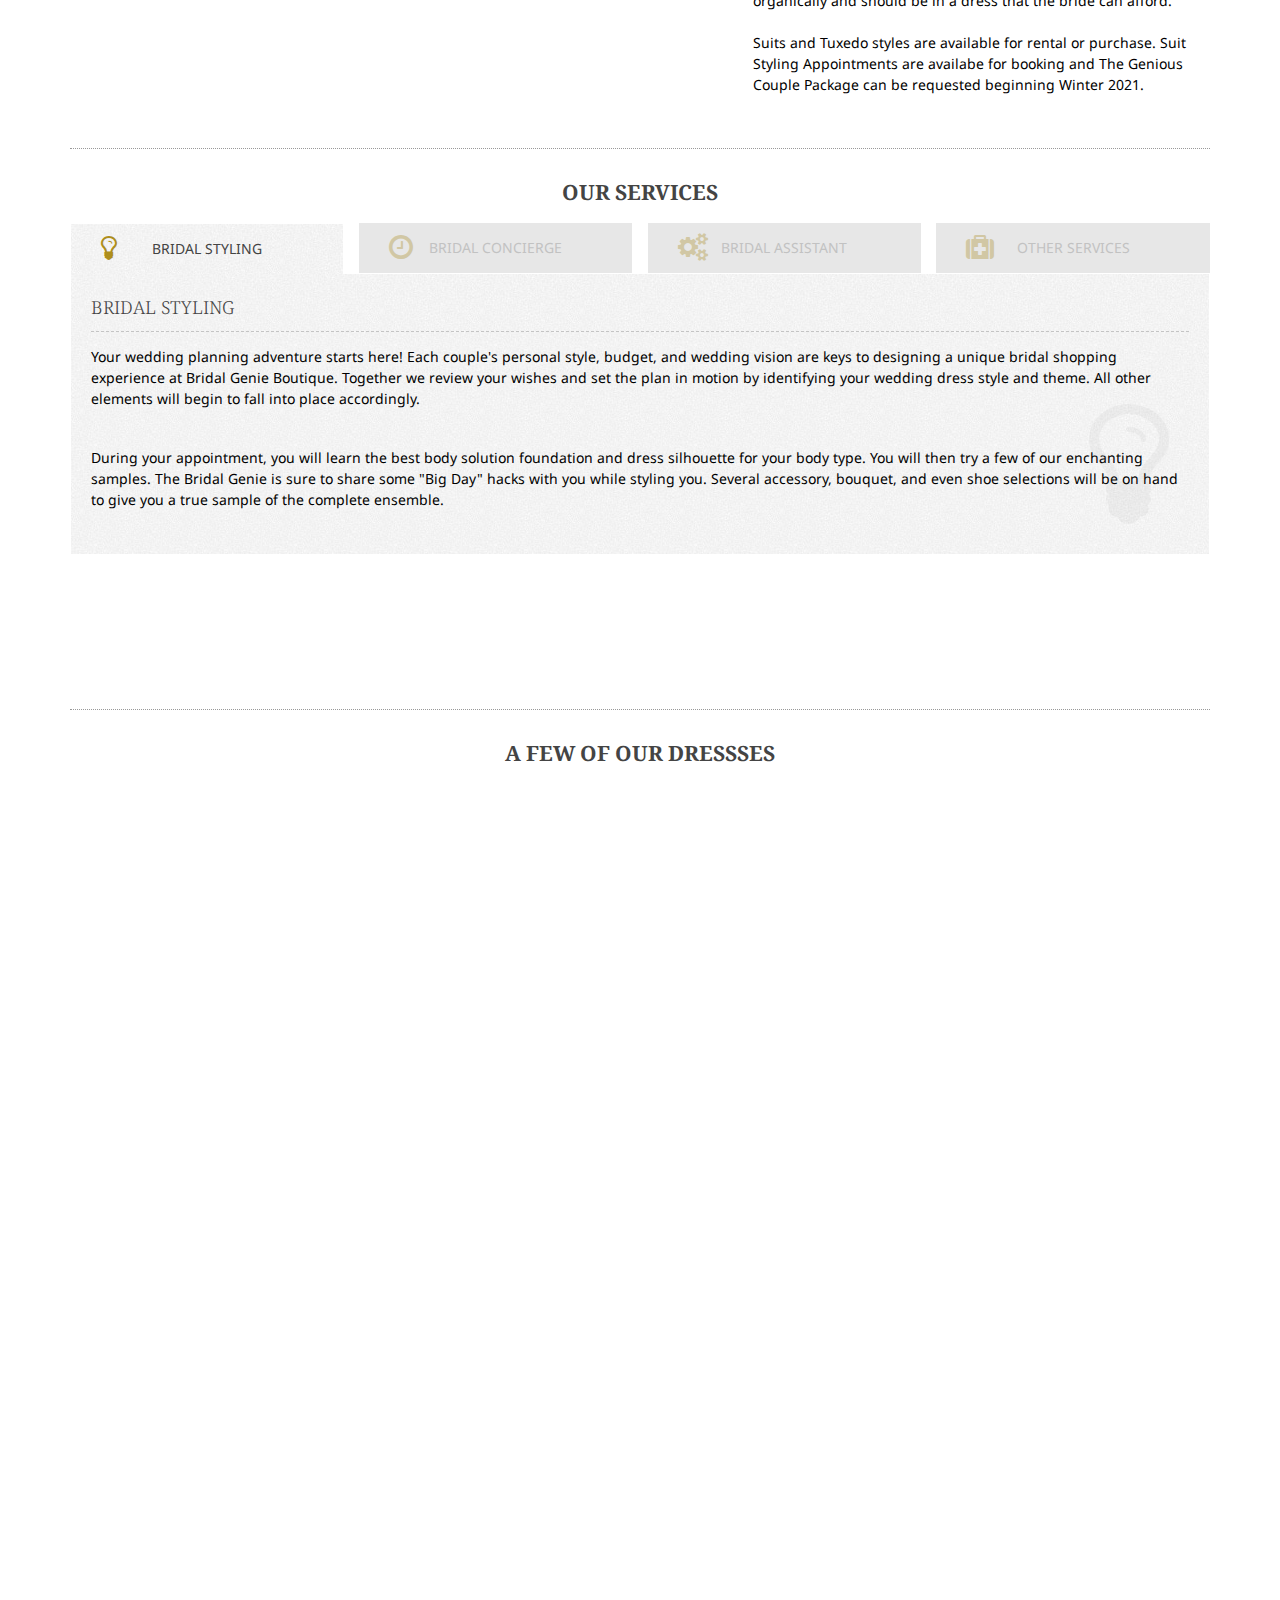
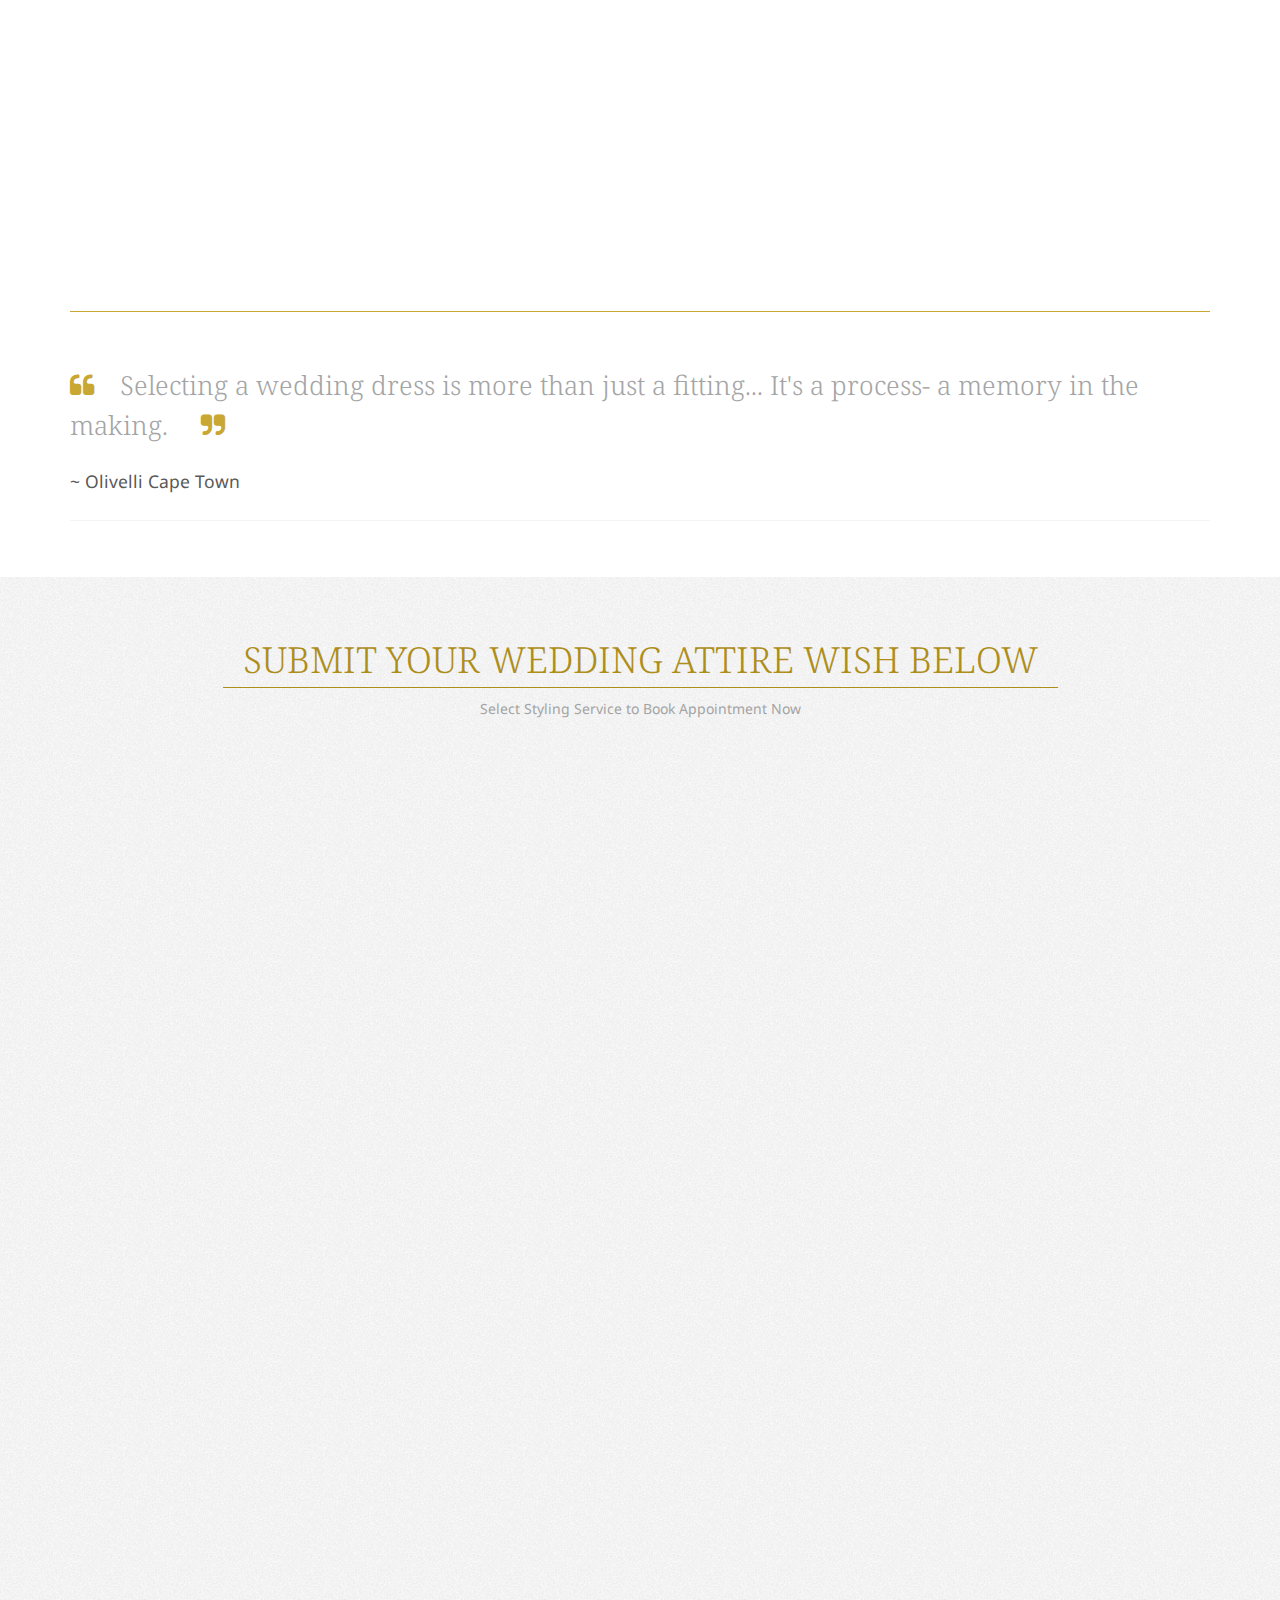
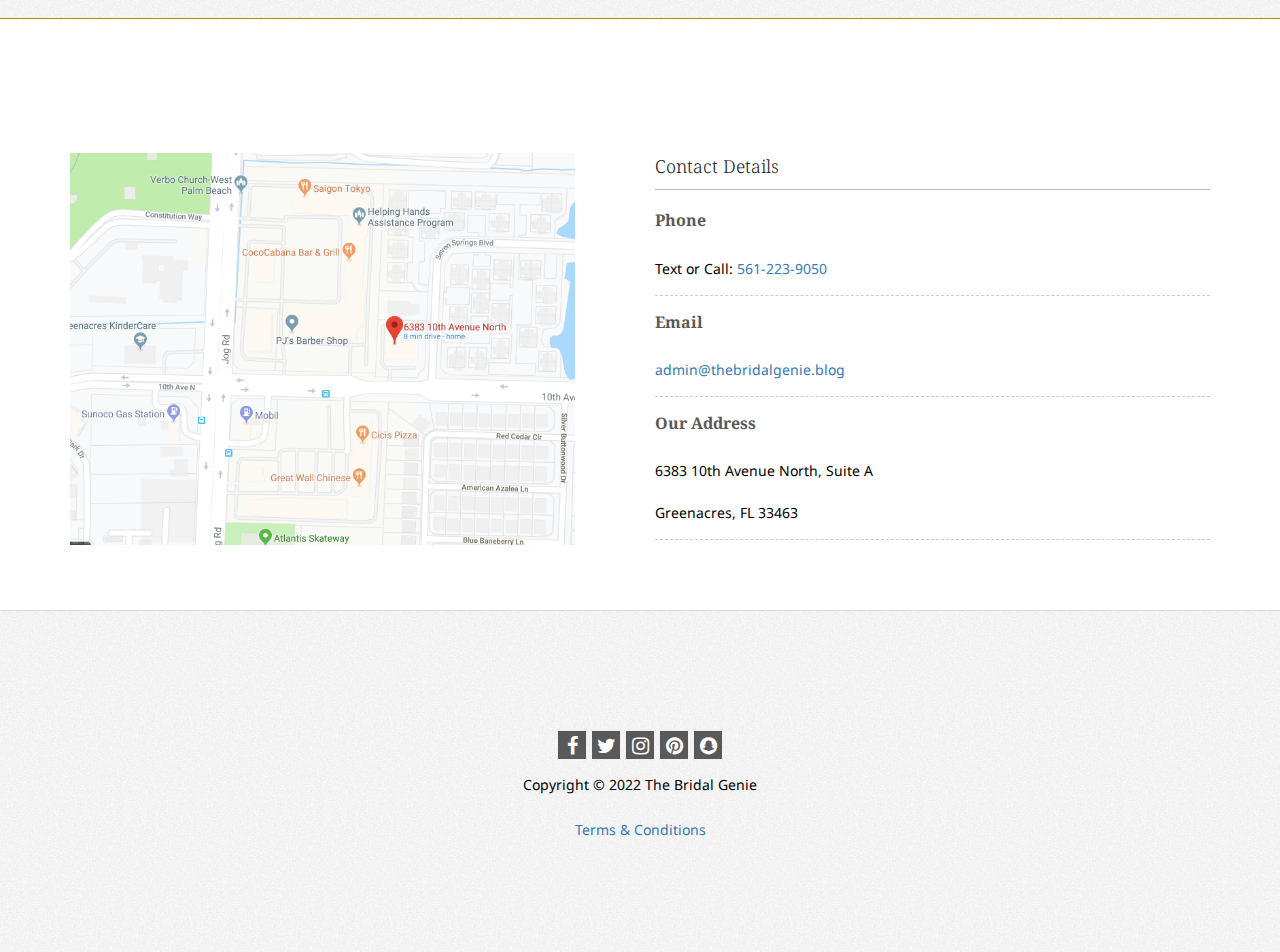
==== commit 7d36cd60: "Reformat TOS page and update email address on homepage" ====
--- a/index.html
+++ b/index.html
@@ -845,7 +845,7 @@
                             <div class="contact-details">
 
                                 <h4>Email</h4>
-                                <p><a href="mailto:inquiry@thebridalgenie.com">inquiry@thebridalgenie.com</a></p>
+                                <p><a href="mailto:admin@thebridalgenie.blog">admin@thebridalgenie.blog</a></p>
 
                             </div>
                             
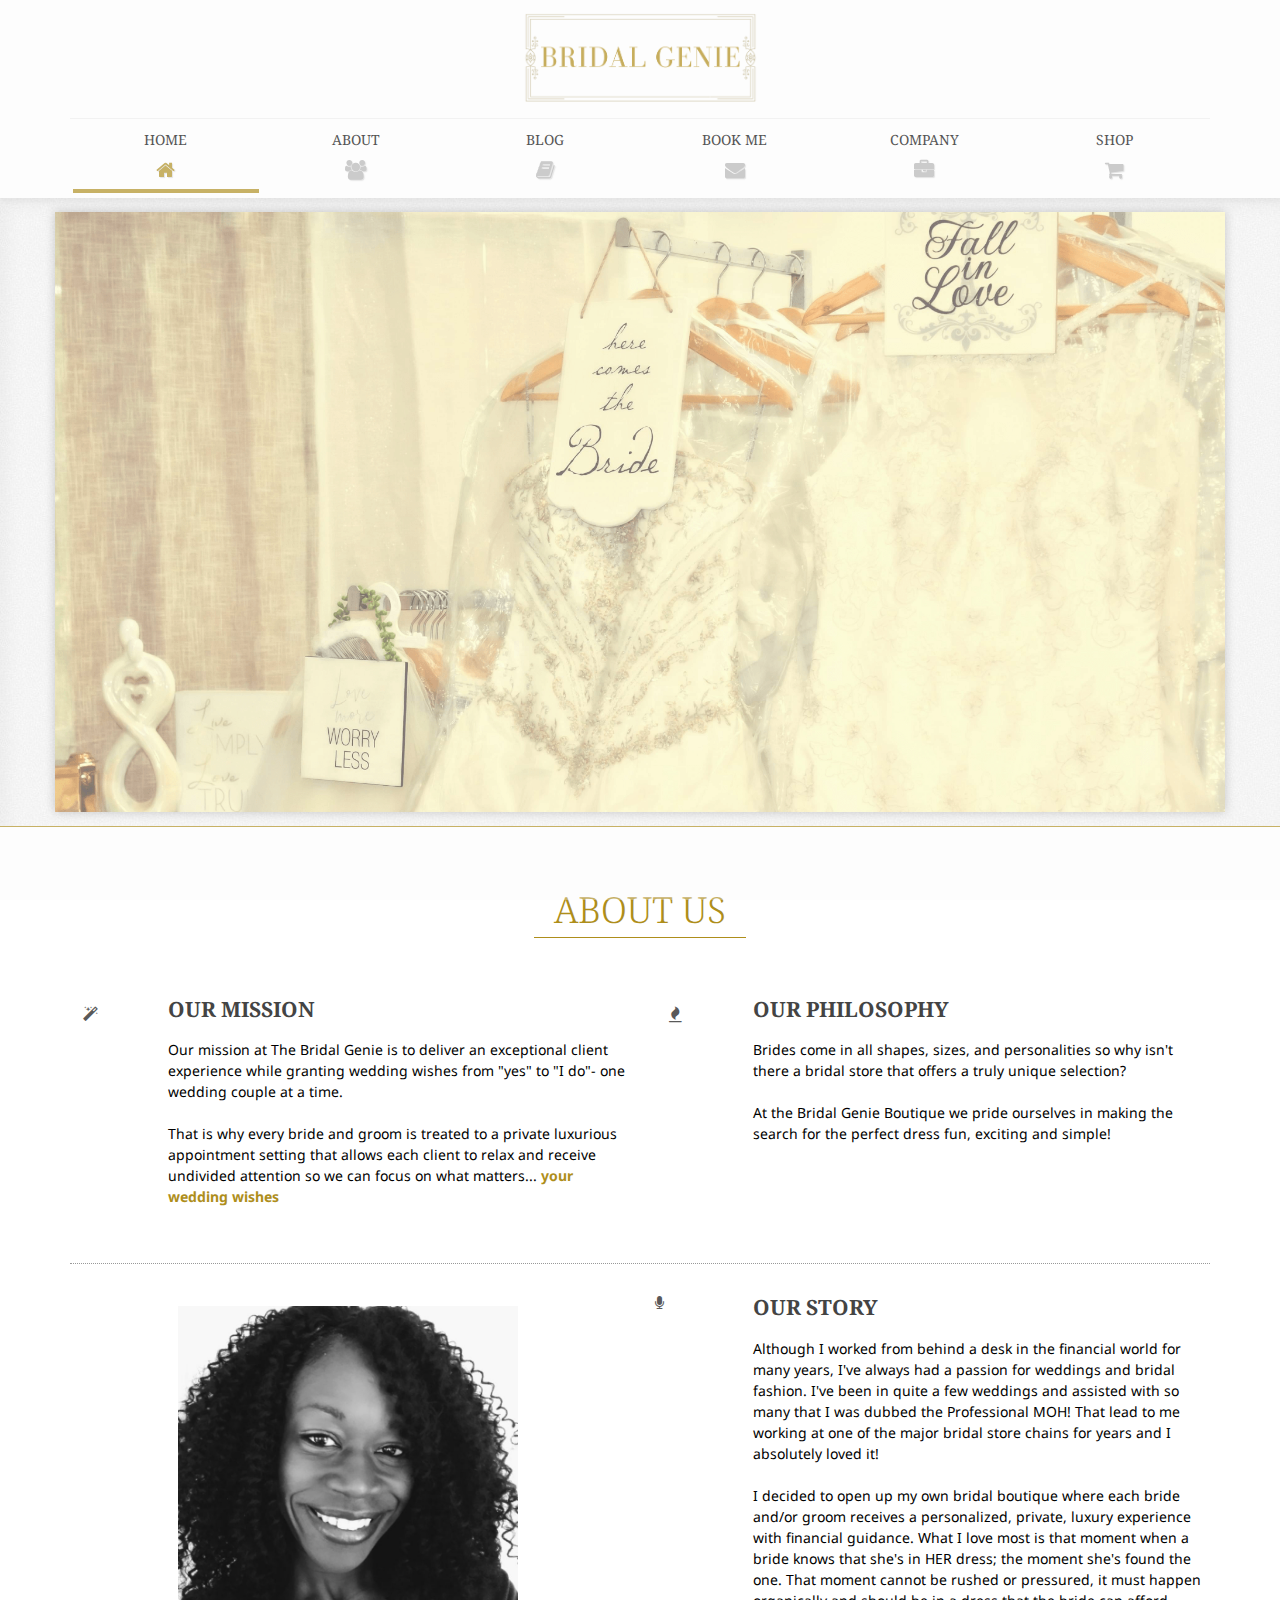
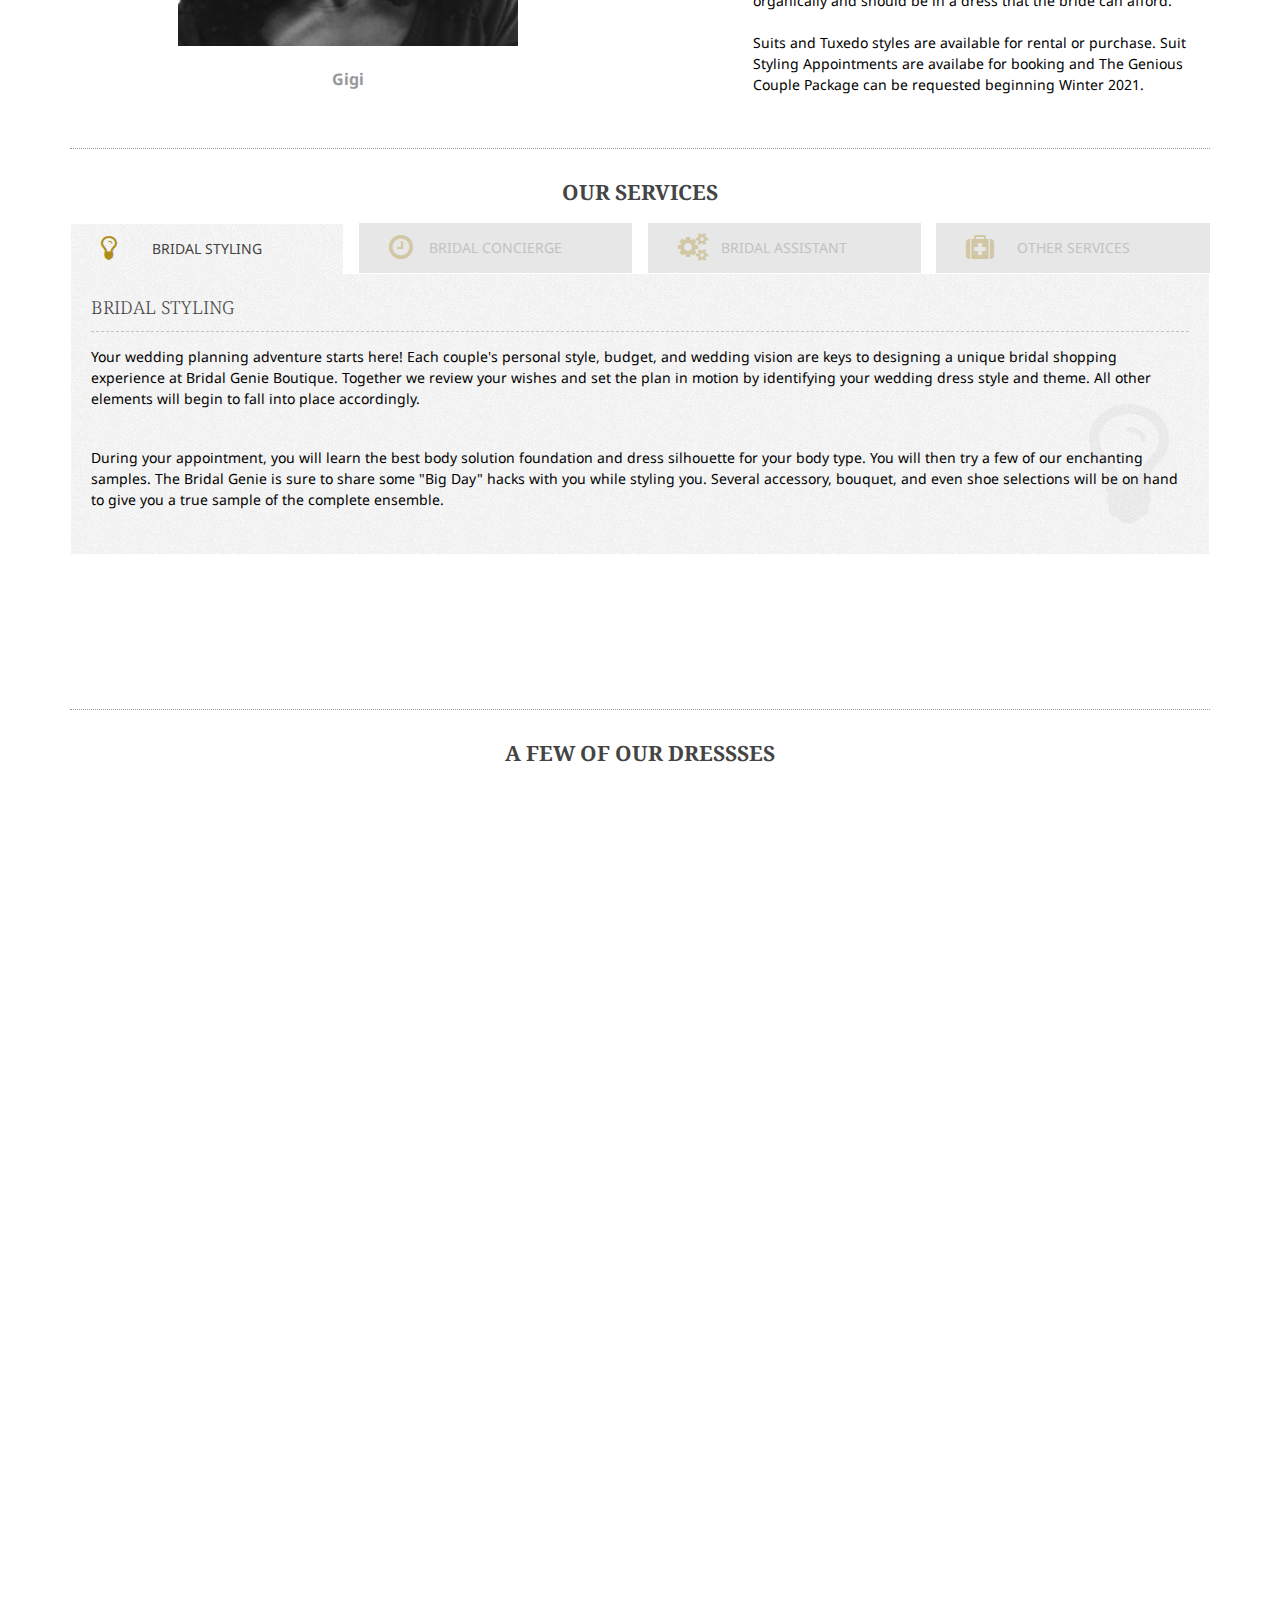
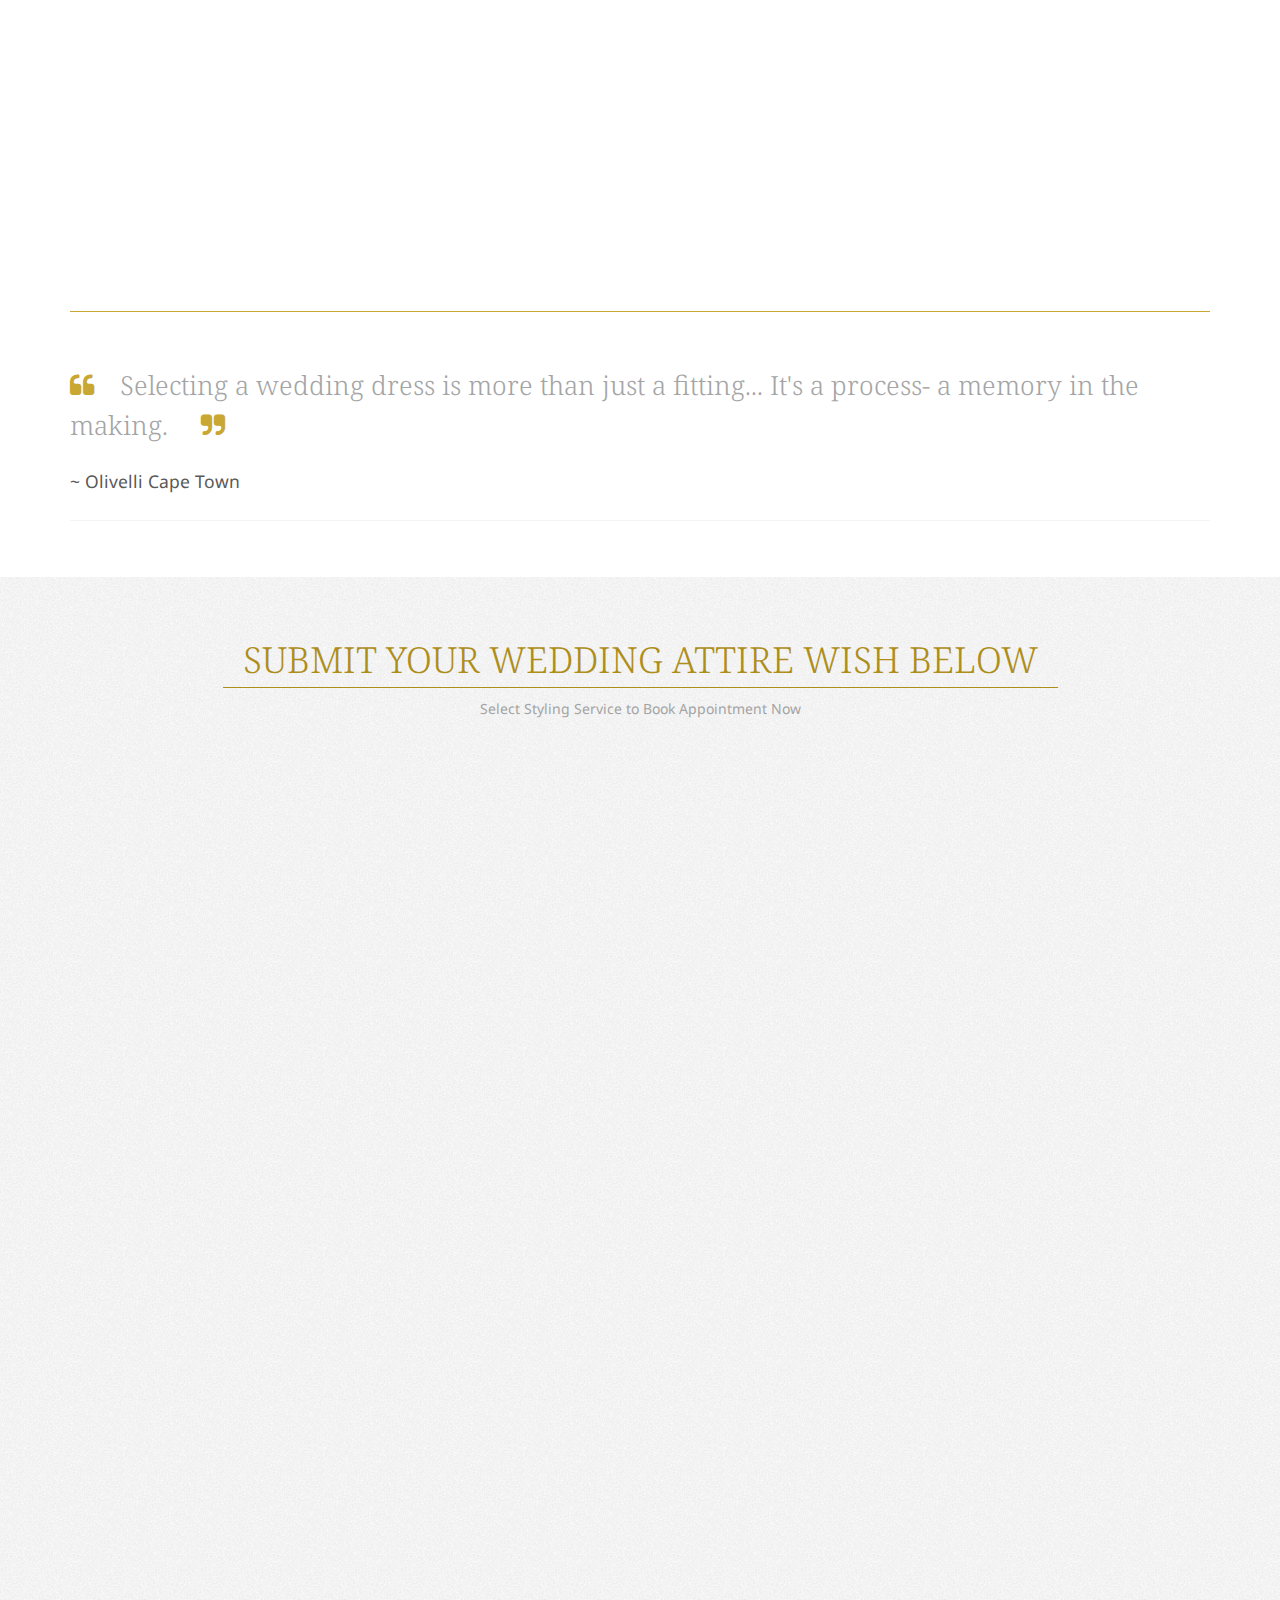
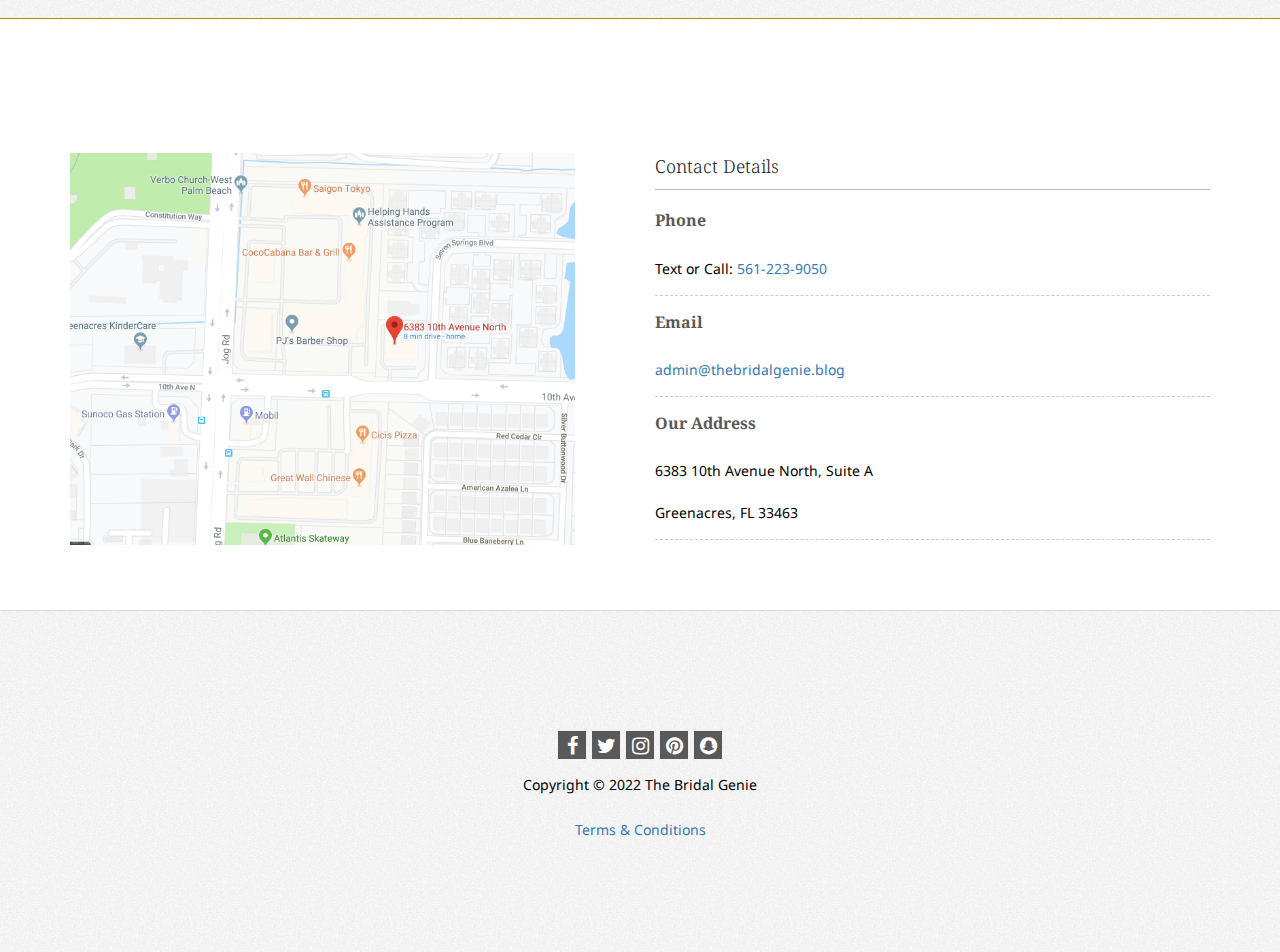
==== commit b029c328: "Add blog to homepage" ====
--- a/index.html
+++ b/index.html
@@ -106,6 +106,13 @@
                                         </li>
 
                                         <li>
+                                            <a href="https://thebridalgenie.blog/" target="_blank">
+                                                <span>Blog</span>
+                                                <i class="fa fa-book fa-2x"></i>
+                                            </a>
+                                        </li>
+
+                                        <li>
                                             <a href="#contact">
                                                 <span>Book Me</span>
                                                 <i class="fa fa-envelope fa-2x"></i>
@@ -114,7 +121,7 @@
                                         
                                         <li>
                                             <a href="#company" class="lastCh">
-                                                <span>Company </span>
+                                                <span>Company</span>
                                                 <i class="fa fa-briefcase fa-2x"></i>
                                             </a>
                                         </li>
@@ -151,6 +158,13 @@
                                         </li>
                                         
                                         <li>
+                                            <a href="https://thebridalgenie.blog/" target="_blank">
+                                                <span>Blog</span>
+                                                <i class="fa fa-book fa-2x"></i>
+                                            </a>
+                                        </li>
+
+                                        <li>
                                             <a href="#contact">
                                                 <span>Book Me</span>
                                                 <i class="fa fa-envelope fa-2x"></i>
@@ -159,7 +173,7 @@
                                         
                                         <li>
                                             <a href="#company" class="lastCh">
-                                                <span>Company Info</span>
+                                                <span>Company</span>
                                                 <i class="fa fa-briefcase fa-2x"></i>
                                             </a>
                                         </li>
